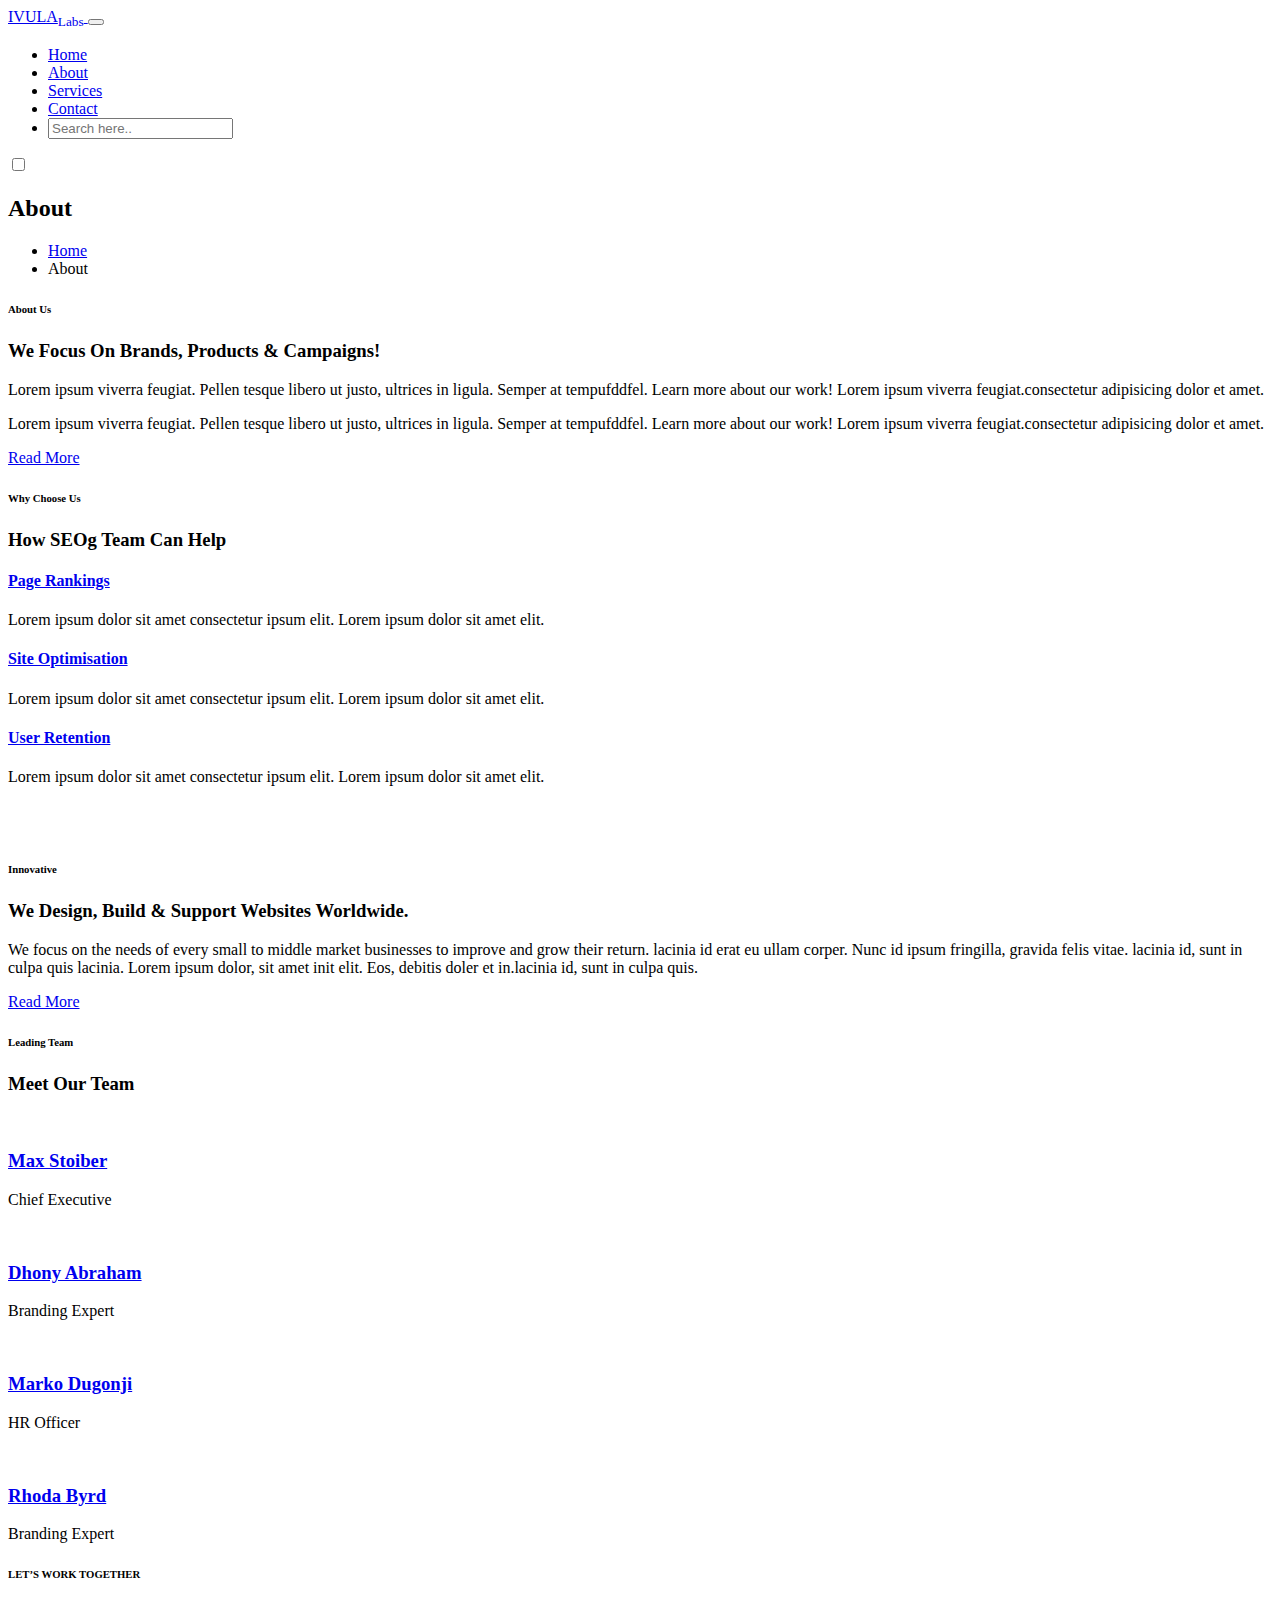
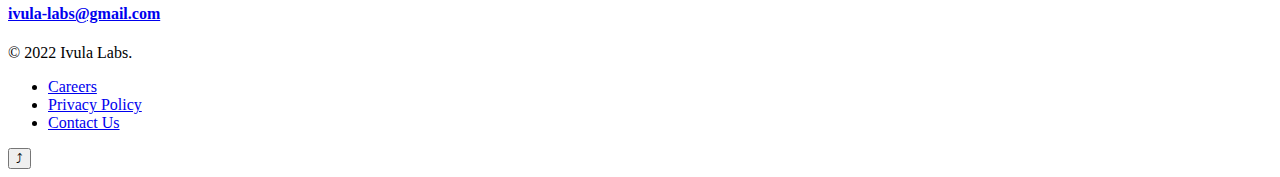
==== about/index.html @ 7031f1a6 "Merge pull request #1 from ivula-labs/dev" ====
<!--
Author: W3layouts
Author URL: http://w3layouts.com
-->
<!doctype html>
<html lang="en">

<head>
  <!-- Required meta tags -->
  <meta charset="utf-8">
  <meta name="viewport" content="width=device-width, initial-scale=1, shrink-to-fit=no">
  <meta name="keywords" content="Seog Responsive web template, Bootstrap Web Templates" />
  <title>Ivula Labs</title>
  <link href="//fonts.googleapis.com/css2?family=Nunito:ital,wght@0,300;0,400;0,600;0,700;0,800;1,300&display=swap"
    rel="stylesheet">
  <!-- Template CSS -->
  <link rel="stylesheet" href="../assets/css/style-starter.css">
</head>

<body>
  <!--/header-w3l-->
  <div class="header-w3l">
    <!-- header -->
    <header id="site-header" class="fixed-top">
      <div class="container">
        <nav class="navbar navbar-expand-lg stroke">
          <a class="navbar-brand" href="/">
            <span class="fa fa-terminal sub-logo"></span> IVULA<sub>Labs</sub>
          </a>
          <!-- if logo is image enable this   
            <a class="navbar-brand" href="#index.html">
                <img src="image-path" alt="Your logo" title="Your logo" style="height:35px;" />
            </a> -->
          <button class="navbar-toggler  collapsed bg-gradient" type="button" data-toggle="collapse"
            data-target="#navbarTogglerDemo02" aria-controls="navbarTogglerDemo02" aria-expanded="false"
            aria-label="Toggle navigation">
            <span class="navbar-toggler-icon fa icon-expand fa-bars"></span>
            <span class="navbar-toggler-icon fa icon-close fa-times"></span>
            </span>
          </button>

          <div class="collapse navbar-collapse" id="navbarTogglerDemo02">
            <ul class="navbar-nav ml-lg-auto">
              <li class="nav-item">
                <a class="nav-link" href="/">Home</a>
              </li>
              <li class="nav-item active">
                <a class="nav-link" href="/about">About</a>
              </li>
              <li class="nav-item">
                <a class="nav-link" href="/services">Services</a>
              </li>

              <li class="nav-item">
                <a class="nav-link" href="/contact">Contact</a>
              </li>
              <li class="search-bar ml-lg-3 mr-lg-5 mt-lg-0 mt-4">
                <!--/search-right-->
                <form class="search position-relative">
                  <input type="search" class="search__input" name="search" placeholder="Search here.."
                    onload="equalWidth()" required="">
                  <span class="fas fa-search search__icon"></span>
                </form>

                <!--//search-right-->
              </li>

            </ul>

          </div>
          <!-- toggle switch for light and dark theme -->
          <div class="mobile-position">
            <nav class="navigation">
              <div class="theme-switch-wrapper">
                <label class="theme-switch" for="checkbox">
                  <input type="checkbox" id="checkbox">
                  <div class="mode-container">
                    <i class="gg-sun"></i>
                    <i class="gg-moon"></i>
                  </div>
                </label>
              </div>
            </nav>
          </div>
          <!-- //toggle switch for light and dark theme -->
        </nav>
      </div>
    </header>
    <!-- //header -->
  </div>
  <!--//header-w3l-->
  <!--/w3l-inner-page-breadcrumb-->
  <section class="w3l-inner-page-breadcrumb">
    <div class="breadcrumb-bg py-5">
      <div class="container pt-lg-5 pt-md-3 p-lg-4 pb-md-3 my-lg-3">
        <h2 class="title pt-5">About</h2>
        <ul class="breadcrumbs-custom-path mt-3 text-center">
          <li><a href="/">Home</a></li>
          <li class="active"><span class="fa fa-arrow-right mx-2" aria-hidden="true"></span> About </li>
        </ul>
      </div>
    </div>
  </section>
  <!-- //w3l-inner-page-breadcrumb-->
  <section class="w3l-about-ab" id="about">
    <div class="midd-w3 py-5">
      <div class="container py-lg-5 py-md-4 py-2">
        <div class="row">
          <div class="col-lg-5 left-wthree-img">
            <h6 class="title-subhny">About Us</h6>
            <h3 class="title-w3l mb-4">We Focus On Brands, Products & Campaigns!</h3>

          </div>
          <div class="col-lg-7 pl-lg-5 align-self">
            <p class="">Lorem ipsum viverra feugiat. Pellen tesque libero ut justo,
              ultrices in ligula. Semper at tempufddfel. Learn more about our work!
              Lorem ipsum viverra feugiat.consectetur adipisicing dolor et amet.
            </p>
            <p class="mt-4">Lorem ipsum viverra feugiat. Pellen tesque libero ut justo, ultrices in ligula. Semper at
              tempufddfel. Learn more about our work! Lorem ipsum viverra feugiat.consectetur adipisicing dolor et amet.
            </p>
            <a href="/about" class="btn btn-style btn-primary mt-lg-5 mt-4">Read More</a>
          </div>

        </div>
      </div>
    </div>
  </section>
  <!-- /w3l-content-2-->
  <div class="w3l-content-2 py-5">
    <div class="container py-md-5 py-2">
      <div class="row align-items-center">
        <div class="col-lg-6 whybox-wrap pr-lg-5">
          <div class="title-content text-left">
            <h6 class="title-subhny">Why Choose Us</h6>
            <h3 class="title-w3l mb-sm-5 mb-4 pb-2">How SEOg Team Can Help</h3>
          </div>
          <div class="whybox-wrap-grid mb-4">
            <div class="icon">
              <span class="fas fa-signal"></span>
            </div>
            <div class="info">
              <h4><a href="#url">Page Rankings</a></h4>
              <p class="mt-3">Lorem ipsum dolor sit amet consectetur ipsum elit. Lorem ipsum dolor sit amet elit. </p>
            </div>
          </div>
          <div class="whybox-wrap-grid mb-4">
            <div class="icon">
              <span class="fas fa-cubes icon-red"></span>
            </div>
            <div class="info">
              <h4><a href="#url">Site Optimisation</a></h4>
              <p class="mt-3">Lorem ipsum dolor sit amet consectetur ipsum elit. Lorem ipsum dolor sit amet elit. </p>
            </div>
          </div>
          <div class="whybox-wrap-grid mb-4">
            <div class="icon">
              <span class="fas fa-users icon-yellow"></span>
            </div>
            <div class="info">
              <h4><a href="#url">User Retention</a></h4>
              <p class="mt-3">Lorem ipsum dolor sit amet consectetur ipsum elit. Lorem ipsum dolor sit amet elit. </p>
            </div>
          </div>
        </div>
        <div class="col-lg-6 whybox-wrap-img mt-lg-0 mt-5 pl-lg-5">
          <div class="w3l-img-hr position-relative">
            <img src="../assets/images/pic-3.png" alt="" class="img-fluid">
          </div>
        </div>
      </div>
    </div>
  </div>
  <!-- //w3l-content-2-->
  <section class="w3l-about-ab" id="about2">
    <div class="midd-w3 py-5">
      <div class="container py-lg-5 py-md-4 py-2">
        <div class="row">
          <div class="col-lg-6 left-wthree-img">
            <img src="../assets/images/b2.jpg" class="img-fluid radius-image" alt="">

          </div>
          <div class="col-lg-6 mt-lg-0 mt-5 pl-lg-5 align-self">
            <div class="title-content text-left">
              <h6 class="title-subhny">Innovative</h6>
              <h3 class="title-w3l mb-4">We Design, Build & Support Websites Worldwide.</h3>
            </div>
            <p class=""> We focus on the needs of every small to middle market businesses to improve and grow
              their return. lacinia id erat eu
              ullam corper. Nunc id ipsum fringilla, gravida felis vitae. lacinia id, sunt in
              culpa quis lacinia. Lorem ipsum dolor, sit amet init elit. Eos,
              debitis doler et in.lacinia id, sunt in culpa quis. </p>
            <a href="#read" class="btn btn-style btn-primary mt-md-5 mt-4">Read More</a>
          </div>

        </div>
      </div>
    </div>
  </section>

  <!--/team-sec-->
  <section class="w3l-team">
    <div class="team py-5">
      <div class="container py-md-5 py-3">
        <div class="title-content text-center">
          <h6 class="title-subhny text-center">Leading Team</h6>
          <h3 class="title-w3l mb-sm-5 mb-4 pb-sm-o pb-2 text-center">Meet Our Team</h3>
        </div>
        <div class="row team-row pt-3 mt-3">
          <div class="col-lg-3 col-6 team-wrap mt-4 pt-lg-2">
            <div class="team-info">
              <div class="column position-relative img-circle">
                <a href="#url"><img src="../assets/images/team1.jpg" alt="" class="img-fluid" /></a>
              </div>
              <div class="column-btm">
                <h3 class="name-pos"><a href="#url">Max Stoiber</a></h3>
                <p>Chief Executive</p>
                <div class="social">
                  <a href="#facebook" class="facebook"><span class="fab fa-facebook-f" aria-hidden="true"></span></a>
                  <a href="#twitter" class="twitter"><span class="fab fa-twitter" aria-hidden="true"></span></a>
                </div>
              </div>
            </div>
          </div>
          <!-- end team member -->
          <div class="col-lg-3 col-6 team-wrap mt-4 pt-lg-2">
            <div class="team-info">
              <div class="column position-relative img-circle">
                <a href="#url"><img src="../assets/images/team2.jpg" alt="" class="img-fluid" /></a>
              </div>
              <div class="column-btm">
                <h3 class="name-pos"><a href="#url">Dhony Abraham</a></h3>
                <p>Branding Expert</p>
                <div class="social">
                  <a href="#facebook" class="facebook"><span class="fab fa-facebook-f" aria-hidden="true"></span></a>
                  <a href="#twitter" class="twitter"><span class="fab fa-twitter" aria-hidden="true"></span></a>
                </div>
              </div>
            </div>
          </div>
          <!-- end team member -->
          <div class="col-lg-3 col-6 team-wrap mt-4 pt-lg-2">
            <div class="team-info">
              <div class="column position-relative img-circle">
                <a href="#url"><img src="../assets/images/team3.jpg" alt="" class="img-fluid" /></a>
              </div>
              <div class="column-btm">
                <h3 class="name-pos"><a href="#url">Marko Dugonji</a></h3>
                <p>HR Officer</p>
                <div class="social">
                  <a href="#facebook" class="facebook"><span class="fab fa-facebook-f" aria-hidden="true"></span></a>
                  <a href="#twitter" class="twitter"><span class="fab fa-twitter" aria-hidden="true"></span></a>
                </div>
              </div>
            </div>
          </div>
          <div class="col-lg-3 col-6 team-wrap mt-4 pt-lg-2">
            <div class="team-info">
              <div class="column position-relative img-circle">
                <a href="#url"><img src="../assets/images/team4.jpg" alt="" class="img-fluid" /></a>
              </div>
              <div class="column-btm">
                <h3 class="name-pos"><a href="#url">Rhoda Byrd</a></h3>
                <p>Branding Expert</p>
                <div class="social">
                  <a href="#facebook" class="facebook"><span class="fab fa-facebook-f" aria-hidden="true"></span></a>
                  <a href="#twitter" class="twitter"><span class="fab fa-twitter" aria-hidden="true"></span></a>
                </div>
              </div>
            </div>
          </div>
          <!-- end team member -->
        </div>

      </div>
    </div>
  </section>
  <!--//team-sec-->
  <!-- footer -->
  <footer class="w3l-footer-29-main">
    <div class="footer-29-w3l py-5">
      <div class="container py-lg-5 py-md-3">
        <div class="w3l-footer-texthny-inf text-center">
          <h6 class="foot-sub-title mb-1">LET’S WORK TOGETHER</h6>
          <h4><a href="mailto:ivula-labs@gmail.com" class="mail">ivula-labs@gmail.com</a></h4>
          <div class="main-social-footer-29 mt-4 mb-lg-5 mb-4">
            <a href="#facebook" class="facebook"><span class="fab fa-facebook-f"></span></a>
            <a href="#twitter" class="twitter"><span class="fab fa-twitter"></span></a>
            <a href="#instagram" class="instagram"><span class="fab fa-instagram"></span></a>
            <a href="#linkedin" class="linkedin"><span class="fab fa-linkedin-in"></span></a>
          </div>
        </div>
      </div>
    </div>
    <!-- //footer -->
    <!-- copyright -->
    <section class="w3l-copyright">
      <div class="container">
        <div class="row bottom-copies">
          <p class="col-lg-8 copy-footer-29">© 2022 Ivula Labs.</p>
          <div class="col-lg-4 footer-list-29">
            <ul class="d-flex text-lg-right">
              <li><a href="#careers"> Careers</a></li>
              <li class="mx-lg-5 mx-md-4 mx-3"><a href="#privacymy-lg-0 my-4">Privacy Policy</a></li>
              <li><a href="/contact">Contact Us</a></li>
            </ul>
          </div>

        </div>
      </div>
    </section>
    <!-- move top -->
    <button onclick="topFunction()" id="movetop" title="Go to top">
      &#10548;
    </button>
    <script>
      // When the user scrolls down 20px from the top of the document, show the button
      window.onscroll = function () {
        scrollFunction()
      };

      function scrollFunction() {
        if (document.body.scrollTop > 20 || document.documentElement.scrollTop > 20) {
          document.getElementById("movetop").style.display = "block";
        } else {
          document.getElementById("movetop").style.display = "none";
        }
      }

      // When the user clicks on the button, scroll to the top of the document
      function topFunction() {
        document.body.scrollTop = 0;
        document.documentElement.scrollTop = 0;
      }
    </script>
    <!-- /move top -->
  </footer>
  <!--//footer-->
  <!-- Template JavaScript -->
  <script src="../assets/js/jquery-3.3.1.min.js"></script>
  <script src="../assets/js/theme-change.js"></script>

  <!-- disable body scroll which navbar is in active -->
  <script>
    $(function () {
      $('.navbar-toggler').click(function () {
        $('body').toggleClass('noscroll');
      })
    });
  </script>
  <!-- disable body scroll which navbar is in active -->
  <!--/MENU-JS-->
  <script>
    $(window).on("scroll", function () {
      var scroll = $(window).scrollTop();

      if (scroll >= 80) {
        $("#site-header").addClass("nav-fixed");
      } else {
        $("#site-header").removeClass("nav-fixed");
      }
    });

    //Main navigation Active Class Add Remove
    $(".navbar-toggler").on("click", function () {
      $("header").toggleClass("active");
    });
    $(document).on("ready", function () {
      if ($(window).width() > 991) {
        $("header").removeClass("active");
      }
      $(window).on("resize", function () {
        if ($(window).width() > 991) {
          $("header").removeClass("active");
        }
      });
    });
  </script>
  <!--//MENU-JS-->

  <script src="../assets/js/bootstrap.min.js"></script>

</body>

</html>
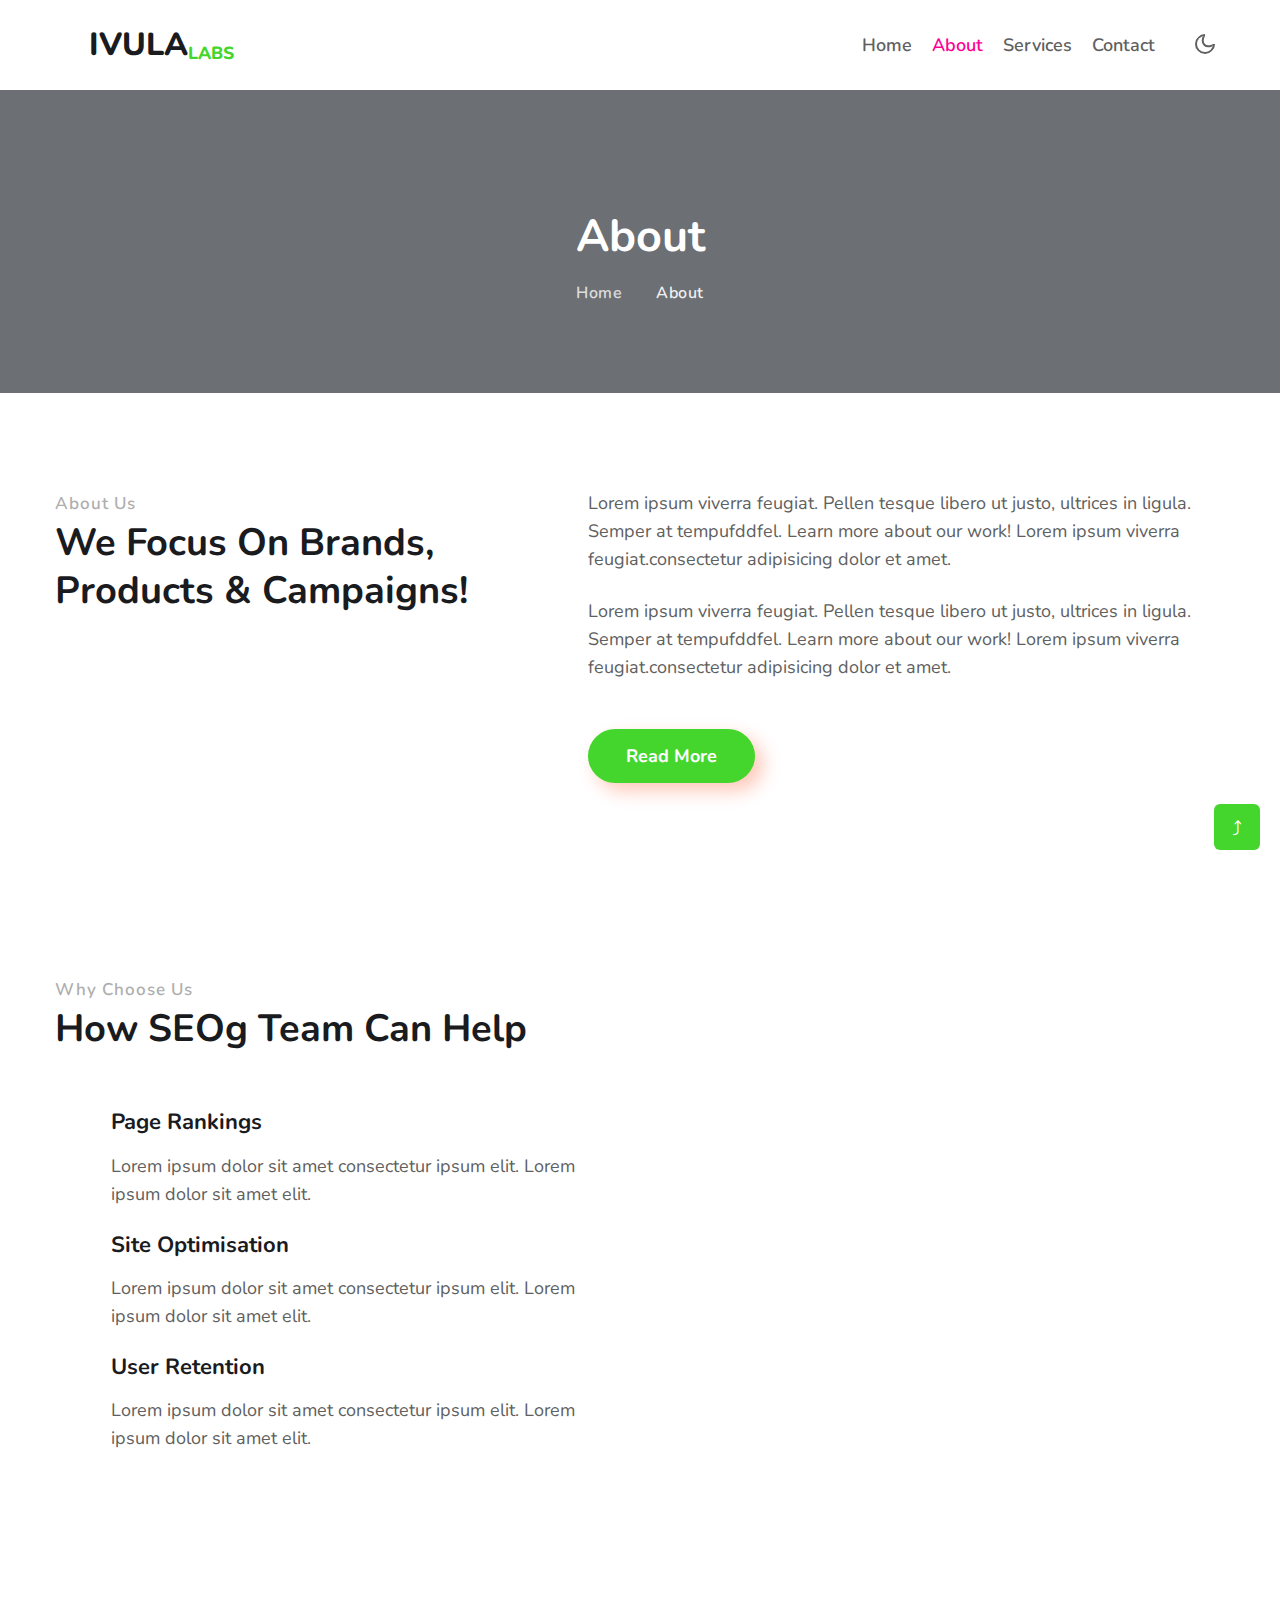
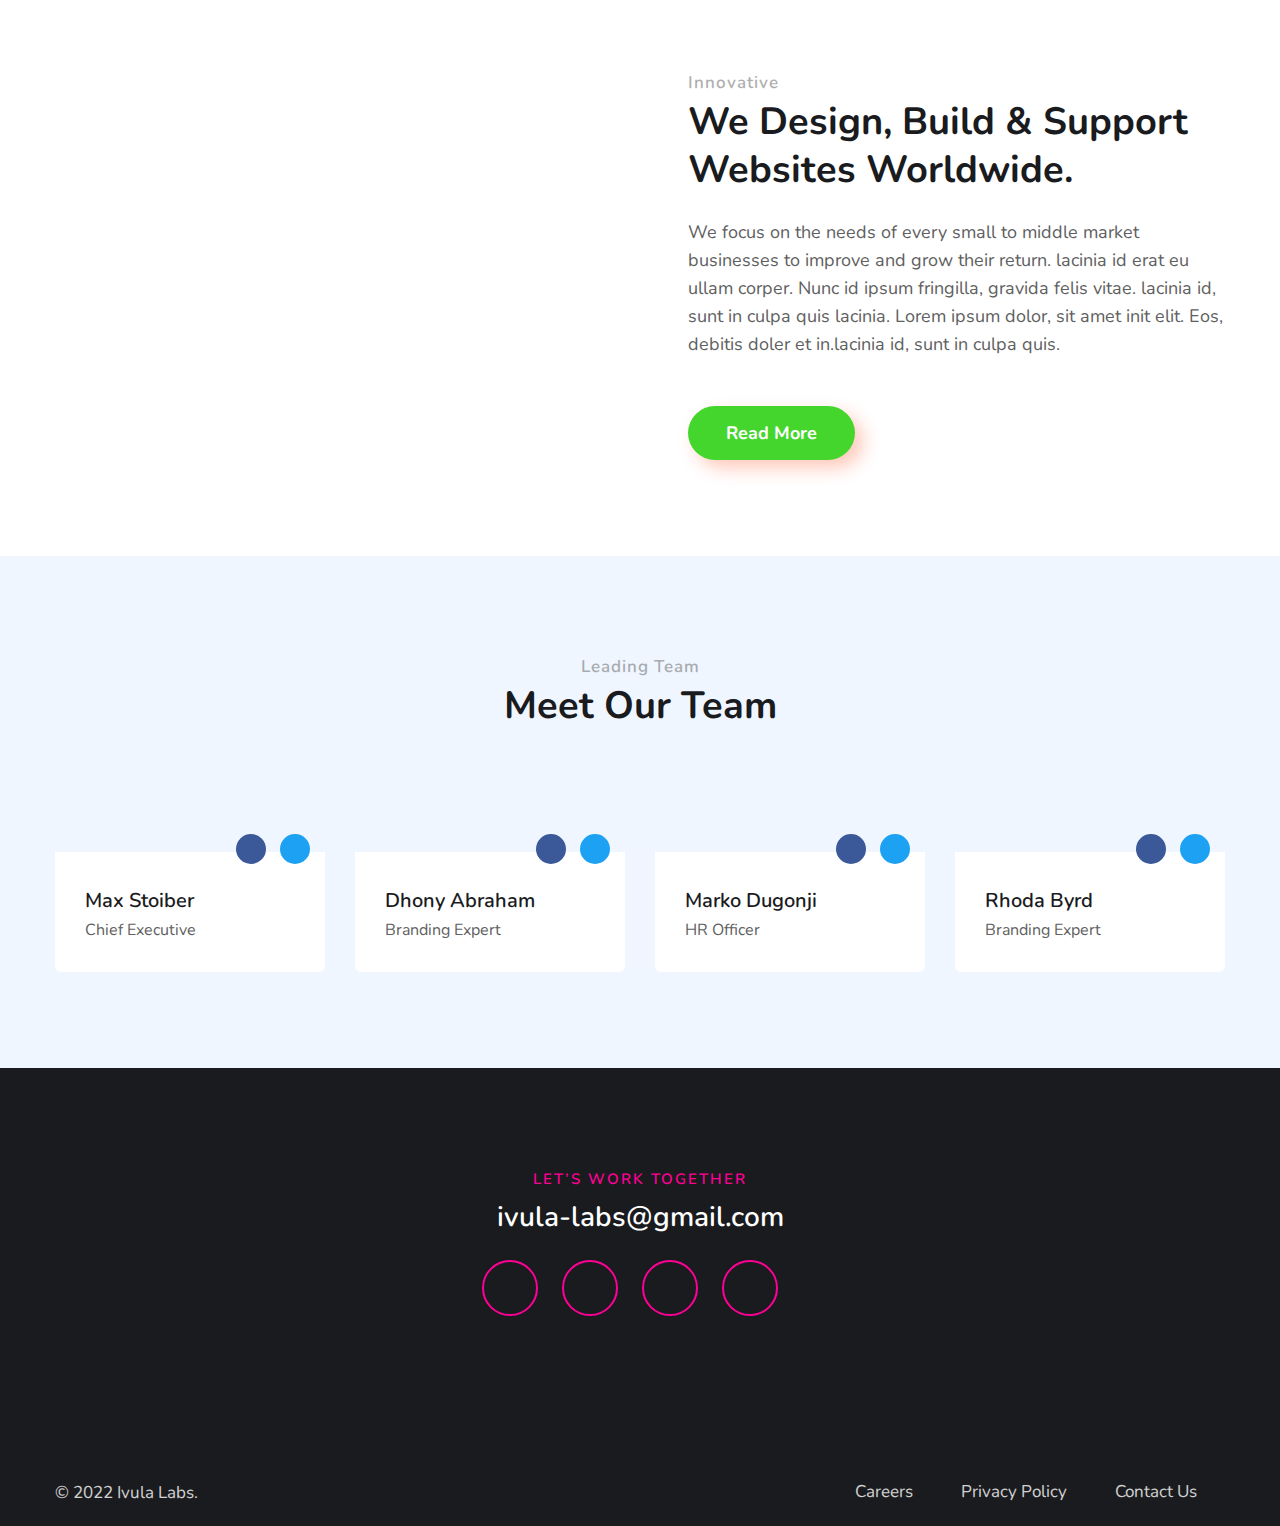
==== commit 26a1b4f5: "Merge pull request #7 from nzx9/main" ====
--- a/about/index.html
+++ b/about/index.html
@@ -25,7 +25,7 @@
       <div class="container">
         <nav class="navbar navbar-expand-lg stroke">
           <a class="navbar-brand" href="/">
-            <span class="fa fa-terminal sub-logo"></span> IVULA<sub>Labs</sub>
+            <span class="fa fa-terminal sub-logo"></span> IVULA<sub class="navbar-brand-sub">Labs</sub>
           </a>
           <!-- if logo is image enable this   
             <a class="navbar-brand" href="#index.html">
@@ -54,16 +54,16 @@
               <li class="nav-item">
                 <a class="nav-link" href="/contact">Contact</a>
               </li>
-              <li class="search-bar ml-lg-3 mr-lg-5 mt-lg-0 mt-4">
-                <!--/search-right-->
-                <form class="search position-relative">
+              <!-- <li class="search-bar ml-lg-3 mr-lg-5 mt-lg-0 mt-4"> -->
+              <!--/search-right-->
+              <!-- <form class="search position-relative">
                   <input type="search" class="search__input" name="search" placeholder="Search here.."
                     onload="equalWidth()" required="">
                   <span class="fas fa-search search__icon"></span>
-                </form>
-
-                <!--//search-right-->
-              </li>
+                </form> -->
+
+              <!--//search-right-->
+              <!-- </li> -->
 
             </ul>
 
--- a/assets/css/style-starter.css
+++ b/assets/css/style-starter.css
@@ -0,0 +1,19088 @@
+@charset "UTF-8";
+/*--
+Author: W3layouts
+Author URL: http://w3layouts.com
+--*/
+/*!
+ * Bootstrap v4.4.1 (https://getbootstrap.com/)
+ * Copyright 2011-2019 The Bootstrap Authors
+ * Copyright 2011-2019 Twitter, Inc.
+ * Licensed under MIT (https://github.com/twbs/bootstrap/blob/master/LICENSE)
+ */
+:root {
+  --blue: #007bff;
+  --indigo: #6610f2;
+  --purple: #6f42c1;
+  --pink: #e83e8c;
+  --red: #dc3545;
+  --orange: #fd7e14;
+  --yellow: #ffc107;
+  --green: #28a745;
+  --teal: #20c997;
+  --cyan: #17a2b8;
+  --white: #fff;
+  --gray: #6c757d;
+  --gray-dark: #343a40;
+  --primary: #44d62c; /* #F42A2A */
+  --secondary: #f8b195;
+  --success: #28a745;
+  --info: #17a2b8;
+  --warning: #ffc107;
+  --danger: #dc3545;
+  --light: #f8f9fa;
+  --dark: #343a40;
+  --breakpoint-xs: 0;
+  --breakpoint-sm: 576px;
+  --breakpoint-md: 768px;
+  --breakpoint-lg: 992px;
+  --breakpoint-xl: 1200px;
+  --font-family-sans-serif: -apple-system, BlinkMacSystemFont, "Segoe UI", Roboto, "Helvetica Neue", Arial, "Noto Sans", sans-serif, "Apple Color Emoji", "Segoe UI Emoji", "Segoe UI Symbol", "Noto Color Emoji";
+  --font-family-monospace: SFMono-Regular, Menlo, Monaco, Consolas, "Liberation Mono", "Courier New", monospace;
+}
+
+*,
+*::before,
+*::after {
+  box-sizing: border-box;
+}
+
+html {
+  font-family: sans-serif;
+  line-height: 1.15;
+  -webkit-text-size-adjust: 100%;
+  -webkit-tap-highlight-color: rgba(250, 28, 28, 0);
+}
+
+article,
+aside,
+figcaption,
+figure,
+footer,
+header,
+hgroup,
+main,
+nav,
+section {
+  display: block;
+}
+
+body {
+  margin: 0;
+  font-family: -apple-system, BlinkMacSystemFont, "Segoe UI", Roboto, "Helvetica Neue", Arial, "Noto Sans", sans-serif, "Apple Color Emoji", "Segoe UI Emoji", "Segoe UI Symbol", "Noto Color Emoji";
+  font-size: 1rem;
+  font-weight: 400;
+  line-height: 1.5;
+  color: #212529;
+  text-align: left;
+  background-color: #fff;
+}
+
+[tabindex="-1"]:focus:not(:focus-visible) {
+  outline: 0 !important;
+}
+
+hr {
+  box-sizing: content-box;
+  height: 0;
+  overflow: visible;
+}
+
+h1,
+h2,
+h3,
+h4,
+h5,
+h6 {
+  margin-top: 0;
+  margin-bottom: 0.5rem;
+}
+
+p {
+  margin-top: 0;
+  margin-bottom: 1rem;
+}
+
+abbr[title],
+abbr[data-original-title] {
+  text-decoration: underline;
+  -webkit-text-decoration: underline dotted;
+  text-decoration: underline dotted;
+  cursor: help;
+  border-bottom: 0;
+  -webkit-text-decoration-skip-ink: none;
+  text-decoration-skip-ink: none;
+}
+
+address {
+  margin-bottom: 1rem;
+  font-style: normal;
+  line-height: inherit;
+}
+
+ol,
+ul,
+dl {
+  margin-top: 0;
+  margin-bottom: 1rem;
+}
+
+ol ol,
+ul ul,
+ol ul,
+ul ol {
+  margin-bottom: 0;
+}
+
+dt {
+  font-weight: 700;
+}
+
+dd {
+  margin-bottom: .5rem;
+  margin-left: 0;
+}
+
+blockquote {
+  margin: 0 0 1rem;
+}
+
+b,
+strong {
+  font-weight: bolder;
+}
+
+small {
+  font-size: 80%;
+}
+
+sub,
+sup {
+  position: relative;
+  font-size: 75%;
+  line-height: 0;
+  vertical-align: baseline;
+}
+
+sub {
+  bottom: -.25em;
+}
+
+sup {
+  top: -.5em;
+}
+
+a {
+  color: var(--primary-color);
+  text-decoration: none;
+  background-color: transparent;
+}
+
+a:hover {
+  color: var(--primary-color);
+  text-decoration: underline;
+}
+
+a:not([href]) {
+  color: inherit;
+  text-decoration: none;
+}
+
+a:not([href]):hover {
+  color: inherit;
+  text-decoration: none;
+}
+
+pre,
+code,
+kbd,
+samp {
+  font-family: SFMono-Regular, Menlo, Monaco, Consolas, "Liberation Mono", "Courier New", monospace;
+  font-size: 1em;
+}
+
+pre {
+  margin-top: 0;
+  margin-bottom: 1rem;
+  overflow: auto;
+}
+
+figure {
+  margin: 0 0 1rem;
+}
+
+img {
+  vertical-align: middle;
+  border-style: none;
+}
+
+svg {
+  overflow: hidden;
+  vertical-align: middle;
+}
+
+table {
+  border-collapse: collapse;
+}
+
+caption {
+  padding-top: 0.75rem;
+  padding-bottom: 0.75rem;
+  color: #6c757d;
+  text-align: left;
+  caption-side: bottom;
+}
+
+th {
+  text-align: inherit;
+}
+
+label {
+  display: inline-block;
+  margin-bottom: 0.5rem;
+}
+
+button {
+  border-radius: 0;
+}
+
+button:focus {
+  outline: 1px dotted;
+  outline: 5px auto -webkit-focus-ring-color;
+}
+
+input,
+button,
+select,
+optgroup,
+textarea {
+  margin: 0;
+  font-family: inherit;
+  font-size: inherit;
+  line-height: inherit;
+}
+
+button,
+input {
+  overflow: visible;
+}
+
+button,
+select {
+  text-transform: none;
+}
+
+select {
+  word-wrap: normal;
+}
+
+button,
+[type="button"],
+[type="reset"],
+[type="submit"] {
+  -webkit-appearance: button;
+}
+
+button:not(:disabled),
+[type="button"]:not(:disabled),
+[type="reset"]:not(:disabled),
+[type="submit"]:not(:disabled) {
+  cursor: pointer;
+}
+
+button::-moz-focus-inner,
+[type="button"]::-moz-focus-inner,
+[type="reset"]::-moz-focus-inner,
+[type="submit"]::-moz-focus-inner {
+  padding: 0;
+  border-style: none;
+}
+
+input[type="radio"],
+input[type="checkbox"] {
+  box-sizing: border-box;
+  padding: 0;
+}
+
+input[type="date"],
+input[type="time"],
+input[type="datetime-local"],
+input[type="month"] {
+  -webkit-appearance: listbox;
+}
+
+textarea {
+  overflow: auto;
+  resize: vertical;
+}
+
+fieldset {
+  min-width: 0;
+  padding: 0;
+  margin: 0;
+  border: 0;
+}
+
+legend {
+  display: block;
+  width: 100%;
+  max-width: 100%;
+  padding: 0;
+  margin-bottom: .5rem;
+  font-size: 1.5rem;
+  line-height: inherit;
+  color: inherit;
+  white-space: normal;
+}
+
+@media (max-width: 1200px) {
+  legend {
+    font-size: calc(1.275rem + 0.3vw);
+  }
+}
+
+progress {
+  vertical-align: baseline;
+}
+
+[type="number"]::-webkit-inner-spin-button,
+[type="number"]::-webkit-outer-spin-button {
+  height: auto;
+}
+
+[type="search"] {
+  outline-offset: -2px;
+  -webkit-appearance: none;
+}
+
+[type="search"]::-webkit-search-decoration {
+  -webkit-appearance: none;
+}
+
+::-webkit-file-upload-button {
+  font: inherit;
+  -webkit-appearance: button;
+}
+
+output {
+  display: inline-block;
+}
+
+summary {
+  display: list-item;
+  cursor: pointer;
+}
+
+template {
+  display: none;
+}
+
+
+
+[hidden] {
+  display: none !important;
+}
+
+h1,
+h2,
+h3,
+h4,
+h5,
+h6,
+.h1,
+.h2,
+.h3,
+.h4,
+.h5,
+.h6 {
+  margin-bottom: 0.5rem;
+  font-weight: 500;
+  line-height: 1.2;
+}
+
+h1,
+.h1 {
+  font-size: 2.5rem;
+}
+
+@media (max-width: 1200px) {
+
+  h1,
+  .h1 {
+    font-size: calc(1.375rem + 1.5vw);
+  }
+}
+
+h2,
+.h2 {
+  font-size: 2rem;
+}
+
+@media (max-width: 1200px) {
+
+  h2,
+  .h2 {
+    font-size: calc(1.325rem + 0.9vw);
+  }
+}
+
+h3,
+.h3 {
+  font-size: 1.75rem;
+}
+
+@media (max-width: 1200px) {
+
+  h3,
+  .h3 {
+    font-size: calc(1.3rem + 0.6vw);
+  }
+}
+
+h4,
+.h4 {
+  font-size: 1.5rem;
+}
+
+@media (max-width: 1200px) {
+
+  h4,
+  .h4 {
+    font-size: calc(1.275rem + 0.3vw);
+  }
+}
+
+h5,
+.h5 {
+  font-size: 1.25rem;
+}
+
+h6,
+.h6 {
+  font-size: 1rem;
+}
+
+.lead {
+  font-size: 1.25rem;
+  font-weight: 300;
+}
+
+.display-1 {
+  font-size: 6rem;
+  font-weight: 300;
+  line-height: 1.2;
+}
+
+@media (max-width: 1200px) {
+  .display-1 {
+    font-size: calc(1.725rem + 5.7vw);
+  }
+}
+
+.display-2 {
+  font-size: 5.5rem;
+  font-weight: 300;
+  line-height: 1.2;
+}
+
+@media (max-width: 1200px) {
+  .display-2 {
+    font-size: calc(1.675rem + 5.1vw);
+  }
+}
+
+.display-3 {
+  font-size: 4.5rem;
+  font-weight: 300;
+  line-height: 1.2;
+}
+
+@media (max-width: 1200px) {
+  .display-3 {
+    font-size: calc(1.575rem + 3.9vw);
+  }
+}
+
+.display-4 {
+  font-size: 3.5rem;
+  font-weight: 300;
+  line-height: 1.2;
+}
+
+@media (max-width: 1200px) {
+  .display-4 {
+    font-size: calc(1.475rem + 2.7vw);
+  }
+}
+
+hr {
+  margin-top: 1rem;
+  margin-bottom: 1rem;
+  border: 0;
+  border-top: 1px solid rgba(0, 0, 0, 0.1);
+}
+
+small,
+.small {
+  font-size: 80%;
+  font-weight: 400;
+}
+
+mark,
+.mark {
+  padding: 0.2em;
+  background-color: #fcf8e3;
+}
+
+.list-unstyled {
+  padding-left: 0;
+  list-style: none;
+}
+
+.list-inline {
+  padding-left: 0;
+  list-style: none;
+}
+
+.list-inline-item {
+  display: inline-block;
+}
+
+.list-inline-item:not(:last-child) {
+  margin-right: 0.5rem;
+}
+
+.initialism {
+  font-size: 90%;
+  text-transform: uppercase;
+}
+
+.blockquote {
+  margin-bottom: 1rem;
+  font-size: 1.25rem;
+}
+
+.blockquote-footer {
+  display: block;
+  font-size: 80%;
+  color: #6c757d;
+}
+
+.blockquote-footer::before {
+  content: "\2014\00A0";
+}
+
+.img-fluid {
+  max-width: 100%;
+  height: auto;
+}
+
+.img-thumbnail {
+  padding: 0.25rem;
+  background-color: #fff;
+  border: 1px solid #dee2e6;
+  border-radius: 0.25rem;
+  max-width: 100%;
+  height: auto;
+}
+
+.figure {
+  display: inline-block;
+}
+
+.figure-img {
+  margin-bottom: 0.5rem;
+  line-height: 1;
+}
+
+.figure-caption {
+  font-size: 90%;
+  color: #6c757d;
+}
+
+code {
+  font-size: 87.5%;
+  color: #e83e8c;
+  word-wrap: break-word;
+}
+
+a>code {
+  color: inherit;
+}
+
+kbd {
+  padding: 0.2rem 0.4rem;
+  font-size: 87.5%;
+  color: #fff;
+  background-color: #212529;
+  border-radius: 0.2rem;
+}
+
+kbd kbd {
+  padding: 0;
+  font-size: 100%;
+  font-weight: 700;
+}
+
+pre {
+  display: block;
+  font-size: 87.5%;
+  color: #212529;
+}
+
+pre code {
+  font-size: inherit;
+  color: inherit;
+  word-break: normal;
+}
+
+.pre-scrollable {
+  max-height: 340px;
+  overflow-y: scroll;
+}
+
+.container {
+  width: 100%;
+  padding-right: 15px;
+  padding-left: 15px;
+  margin-right: auto;
+  margin-left: auto;
+}
+
+@media (min-width: 576px) {
+  .container {
+    max-width: 540px;
+  }
+}
+
+@media (min-width: 768px) {
+  .container {
+    max-width: 720px;
+  }
+}
+
+@media (min-width: 992px) {
+  .container {
+    max-width: 960px;
+  }
+}
+
+@media (min-width: 1200px) {
+  .container {
+    max-width: 1140px;
+  }
+}
+
+.container-fluid,
+.container-sm,
+.container-md,
+.container-lg,
+.container-xl {
+  width: 100%;
+  padding-right: 15px;
+  padding-left: 15px;
+  margin-right: auto;
+  margin-left: auto;
+}
+
+@media (min-width: 576px) {
+
+  .container,
+  .container-sm {
+    max-width: 540px;
+  }
+}
+
+@media (min-width: 768px) {
+
+  .container,
+  .container-sm,
+  .container-md {
+    max-width: 720px;
+  }
+}
+
+@media (min-width: 992px) {
+
+  .container,
+  .container-sm,
+  .container-md,
+  .container-lg {
+    max-width: 960px;
+  }
+}
+
+@media (min-width: 1200px) {
+
+  .container,
+  .container-sm,
+  .container-md,
+  .container-lg,
+  .container-xl {
+    max-width: 1140px;
+  }
+}
+
+.row {
+  display: flex;
+  flex-wrap: wrap;
+  margin-right: -15px;
+  margin-left: -15px;
+}
+
+.no-gutters {
+  margin-right: 0;
+  margin-left: 0;
+}
+
+.no-gutters>.col,
+.no-gutters>[class*="col-"] {
+  padding-right: 0;
+  padding-left: 0;
+}
+
+.col-1,
+.col-2,
+.col-3,
+.col-4,
+.col-5,
+.col-6,
+.col-7,
+.col-8,
+.col-9,
+.col-10,
+.col-11,
+.col-12,
+.col,
+.col-auto,
+.col-sm-1,
+.col-sm-2,
+.col-sm-3,
+.col-sm-4,
+.col-sm-5,
+.col-sm-6,
+.col-sm-7,
+.col-sm-8,
+.col-sm-9,
+.col-sm-10,
+.col-sm-11,
+.col-sm-12,
+.col-sm,
+.col-sm-auto,
+.col-md-1,
+.col-md-2,
+.col-md-3,
+.col-md-4,
+.col-md-5,
+.col-md-6,
+.col-md-7,
+.col-md-8,
+.col-md-9,
+.col-md-10,
+.col-md-11,
+.col-md-12,
+.col-md,
+.col-md-auto,
+.col-lg-1,
+.col-lg-2,
+.col-lg-3,
+.col-lg-4,
+.col-lg-5,
+.col-lg-6,
+.col-lg-7,
+.col-lg-8,
+.col-lg-9,
+.col-lg-10,
+.col-lg-11,
+.col-lg-12,
+.col-lg,
+.col-lg-auto,
+.col-xl-1,
+.col-xl-2,
+.col-xl-3,
+.col-xl-4,
+.col-xl-5,
+.col-xl-6,
+.col-xl-7,
+.col-xl-8,
+.col-xl-9,
+.col-xl-10,
+.col-xl-11,
+.col-xl-12,
+.col-xl,
+.col-xl-auto {
+  position: relative;
+  width: 100%;
+  padding-right: 15px;
+  padding-left: 15px;
+}
+
+.col {
+  flex-basis: 0;
+  flex-grow: 1;
+  max-width: 100%;
+}
+
+.row-cols-1>* {
+  flex: 0 0 100%;
+  max-width: 100%;
+}
+
+.row-cols-2>* {
+  flex: 0 0 50%;
+  max-width: 50%;
+}
+
+.row-cols-3>* {
+  flex: 0 0 33.33333%;
+  max-width: 33.33333%;
+}
+
+.row-cols-4>* {
+  flex: 0 0 25%;
+  max-width: 25%;
+}
+
+.row-cols-5>* {
+  flex: 0 0 20%;
+  max-width: 20%;
+}
+
+.row-cols-6>* {
+  flex: 0 0 16.66667%;
+  max-width: 16.66667%;
+}
+
+.col-auto {
+  flex: 0 0 auto;
+  width: auto;
+  max-width: 100%;
+}
+
+.col-1 {
+  flex: 0 0 8.33333%;
+  max-width: 8.33333%;
+}
+
+.col-2 {
+  flex: 0 0 16.66667%;
+  max-width: 16.66667%;
+}
+
+.col-3 {
+  flex: 0 0 25%;
+  max-width: 25%;
+}
+
+.col-4 {
+  flex: 0 0 33.33333%;
+  max-width: 33.33333%;
+}
+
+.col-5 {
+  flex: 0 0 41.66667%;
+  max-width: 41.66667%;
+}
+
+.col-6 {
+  flex: 0 0 50%;
+  max-width: 50%;
+}
+
+.col-7 {
+  flex: 0 0 58.33333%;
+  max-width: 58.33333%;
+}
+
+.col-8 {
+  flex: 0 0 66.66667%;
+  max-width: 66.66667%;
+}
+
+.col-9 {
+  flex: 0 0 75%;
+  max-width: 75%;
+}
+
+.col-10 {
+  flex: 0 0 83.33333%;
+  max-width: 83.33333%;
+}
+
+.col-11 {
+  flex: 0 0 91.66667%;
+  max-width: 91.66667%;
+}
+
+.col-12 {
+  flex: 0 0 100%;
+  max-width: 100%;
+}
+
+.order-first {
+  order: -1;
+}
+
+.order-last {
+  order: 13;
+}
+
+.order-0 {
+  order: 0;
+}
+
+.order-1 {
+  order: 1;
+}
+
+.order-2 {
+  order: 2;
+}
+
+.order-3 {
+  order: 3;
+}
+
+.order-4 {
+  order: 4;
+}
+
+.order-5 {
+  order: 5;
+}
+
+.order-6 {
+  order: 6;
+}
+
+.order-7 {
+  order: 7;
+}
+
+.order-8 {
+  order: 8;
+}
+
+.order-9 {
+  order: 9;
+}
+
+.order-10 {
+  order: 10;
+}
+
+.order-11 {
+  order: 11;
+}
+
+.order-12 {
+  order: 12;
+}
+
+.offset-1 {
+  margin-left: 8.33333%;
+}
+
+.offset-2 {
+  margin-left: 16.66667%;
+}
+
+.offset-3 {
+  margin-left: 25%;
+}
+
+.offset-4 {
+  margin-left: 33.33333%;
+}
+
+.offset-5 {
+  margin-left: 41.66667%;
+}
+
+.offset-6 {
+  margin-left: 50%;
+}
+
+.offset-7 {
+  margin-left: 58.33333%;
+}
+
+.offset-8 {
+  margin-left: 66.66667%;
+}
+
+.offset-9 {
+  margin-left: 75%;
+}
+
+.offset-10 {
+  margin-left: 83.33333%;
+}
+
+.offset-11 {
+  margin-left: 91.66667%;
+}
+
+@media (min-width: 576px) {
+  .col-sm {
+    flex-basis: 0;
+    flex-grow: 1;
+    max-width: 100%;
+  }
+
+  .row-cols-sm-1>* {
+    flex: 0 0 100%;
+    max-width: 100%;
+  }
+
+  .row-cols-sm-2>* {
+    flex: 0 0 50%;
+    max-width: 50%;
+  }
+
+  .row-cols-sm-3>* {
+    flex: 0 0 33.33333%;
+    max-width: 33.33333%;
+  }
+
+  .row-cols-sm-4>* {
+    flex: 0 0 25%;
+    max-width: 25%;
+  }
+
+  .row-cols-sm-5>* {
+    flex: 0 0 20%;
+    max-width: 20%;
+  }
+
+  .row-cols-sm-6>* {
+    flex: 0 0 16.66667%;
+    max-width: 16.66667%;
+  }
+
+  .col-sm-auto {
+    flex: 0 0 auto;
+    width: auto;
+    max-width: 100%;
+  }
+
+  .col-sm-1 {
+    flex: 0 0 8.33333%;
+    max-width: 8.33333%;
+  }
+
+  .col-sm-2 {
+    flex: 0 0 16.66667%;
+    max-width: 16.66667%;
+  }
+
+  .col-sm-3 {
+    flex: 0 0 25%;
+    max-width: 25%;
+  }
+
+  .col-sm-4 {
+    flex: 0 0 33.33333%;
+    max-width: 33.33333%;
+  }
+
+  .col-sm-5 {
+    flex: 0 0 41.66667%;
+    max-width: 41.66667%;
+  }
+
+  .col-sm-6 {
+    flex: 0 0 50%;
+    max-width: 50%;
+  }
+
+  .col-sm-7 {
+    flex: 0 0 58.33333%;
+    max-width: 58.33333%;
+  }
+
+  .col-sm-8 {
+    flex: 0 0 66.66667%;
+    max-width: 66.66667%;
+  }
+
+  .col-sm-9 {
+    flex: 0 0 75%;
+    max-width: 75%;
+  }
+
+  .col-sm-10 {
+    flex: 0 0 83.33333%;
+    max-width: 83.33333%;
+  }
+
+  .col-sm-11 {
+    flex: 0 0 91.66667%;
+    max-width: 91.66667%;
+  }
+
+  .col-sm-12 {
+    flex: 0 0 100%;
+    max-width: 100%;
+  }
+
+  .order-sm-first {
+    order: -1;
+  }
+
+  .order-sm-last {
+    order: 13;
+  }
+
+  .order-sm-0 {
+    order: 0;
+  }
+
+  .order-sm-1 {
+    order: 1;
+  }
+
+  .order-sm-2 {
+    order: 2;
+  }
+
+  .order-sm-3 {
+    order: 3;
+  }
+
+  .order-sm-4 {
+    order: 4;
+  }
+
+  .order-sm-5 {
+    order: 5;
+  }
+
+  .order-sm-6 {
+    order: 6;
+  }
+
+  .order-sm-7 {
+    order: 7;
+  }
+
+  .order-sm-8 {
+    order: 8;
+  }
+
+  .order-sm-9 {
+    order: 9;
+  }
+
+  .order-sm-10 {
+    order: 10;
+  }
+
+  .order-sm-11 {
+    order: 11;
+  }
+
+  .order-sm-12 {
+    order: 12;
+  }
+
+  .offset-sm-0 {
+    margin-left: 0;
+  }
+
+  .offset-sm-1 {
+    margin-left: 8.33333%;
+  }
+
+  .offset-sm-2 {
+    margin-left: 16.66667%;
+  }
+
+  .offset-sm-3 {
+    margin-left: 25%;
+  }
+
+  .offset-sm-4 {
+    margin-left: 33.33333%;
+  }
+
+  .offset-sm-5 {
+    margin-left: 41.66667%;
+  }
+
+  .offset-sm-6 {
+    margin-left: 50%;
+  }
+
+  .offset-sm-7 {
+    margin-left: 58.33333%;
+  }
+
+  .offset-sm-8 {
+    margin-left: 66.66667%;
+  }
+
+  .offset-sm-9 {
+    margin-left: 75%;
+  }
+
+  .offset-sm-10 {
+    margin-left: 83.33333%;
+  }
+
+  .offset-sm-11 {
+    margin-left: 91.66667%;
+  }
+}
+
+@media (min-width: 768px) {
+  .col-md {
+    flex-basis: 0;
+    flex-grow: 1;
+    max-width: 100%;
+  }
+
+  .row-cols-md-1>* {
+    flex: 0 0 100%;
+    max-width: 100%;
+  }
+
+  .row-cols-md-2>* {
+    flex: 0 0 50%;
+    max-width: 50%;
+  }
+
+  .row-cols-md-3>* {
+    flex: 0 0 33.33333%;
+    max-width: 33.33333%;
+  }
+
+  .row-cols-md-4>* {
+    flex: 0 0 25%;
+    max-width: 25%;
+  }
+
+  .row-cols-md-5>* {
+    flex: 0 0 20%;
+    max-width: 20%;
+  }
+
+  .row-cols-md-6>* {
+    flex: 0 0 16.66667%;
+    max-width: 16.66667%;
+  }
+
+  .col-md-auto {
+    flex: 0 0 auto;
+    width: auto;
+    max-width: 100%;
+  }
+
+  .col-md-1 {
+    flex: 0 0 8.33333%;
+    max-width: 8.33333%;
+  }
+
+  .col-md-2 {
+    flex: 0 0 16.66667%;
+    max-width: 16.66667%;
+  }
+
+  .col-md-3 {
+    flex: 0 0 25%;
+    max-width: 25%;
+  }
+
+  .col-md-4 {
+    flex: 0 0 33.33333%;
+    max-width: 33.33333%;
+  }
+
+  .col-md-5 {
+    flex: 0 0 41.66667%;
+    max-width: 41.66667%;
+  }
+
+  .col-md-6 {
+    flex: 0 0 50%;
+    max-width: 50%;
+  }
+
+  .col-md-7 {
+    flex: 0 0 58.33333%;
+    max-width: 58.33333%;
+  }
+
+  .col-md-8 {
+    flex: 0 0 66.66667%;
+    max-width: 66.66667%;
+  }
+
+  .col-md-9 {
+    flex: 0 0 75%;
+    max-width: 75%;
+  }
+
+  .col-md-10 {
+    flex: 0 0 83.33333%;
+    max-width: 83.33333%;
+  }
+
+  .col-md-11 {
+    flex: 0 0 91.66667%;
+    max-width: 91.66667%;
+  }
+
+  .col-md-12 {
+    flex: 0 0 100%;
+    max-width: 100%;
+  }
+
+  .order-md-first {
+    order: -1;
+  }
+
+  .order-md-last {
+    order: 13;
+  }
+
+  .order-md-0 {
+    order: 0;
+  }
+
+  .order-md-1 {
+    order: 1;
+  }
+
+  .order-md-2 {
+    order: 2;
+  }
+
+  .order-md-3 {
+    order: 3;
+  }
+
+  .order-md-4 {
+    order: 4;
+  }
+
+  .order-md-5 {
+    order: 5;
+  }
+
+  .order-md-6 {
+    order: 6;
+  }
+
+  .order-md-7 {
+    order: 7;
+  }
+
+  .order-md-8 {
+    order: 8;
+  }
+
+  .order-md-9 {
+    order: 9;
+  }
+
+  .order-md-10 {
+    order: 10;
+  }
+
+  .order-md-11 {
+    order: 11;
+  }
+
+  .order-md-12 {
+    order: 12;
+  }
+
+  .offset-md-0 {
+    margin-left: 0;
+  }
+
+  .offset-md-1 {
+    margin-left: 8.33333%;
+  }
+
+  .offset-md-2 {
+    margin-left: 16.66667%;
+  }
+
+  .offset-md-3 {
+    margin-left: 25%;
+  }
+
+  .offset-md-4 {
+    margin-left: 33.33333%;
+  }
+
+  .offset-md-5 {
+    margin-left: 41.66667%;
+  }
+
+  .offset-md-6 {
+    margin-left: 50%;
+  }
+
+  .offset-md-7 {
+    margin-left: 58.33333%;
+  }
+
+  .offset-md-8 {
+    margin-left: 66.66667%;
+  }
+
+  .offset-md-9 {
+    margin-left: 75%;
+  }
+
+  .offset-md-10 {
+    margin-left: 83.33333%;
+  }
+
+  .offset-md-11 {
+    margin-left: 91.66667%;
+  }
+}
+
+@media (min-width: 992px) {
+  .col-lg {
+    flex-basis: 0;
+    flex-grow: 1;
+    max-width: 100%;
+  }
+
+  .row-cols-lg-1>* {
+    flex: 0 0 100%;
+    max-width: 100%;
+  }
+
+  .row-cols-lg-2>* {
+    flex: 0 0 50%;
+    max-width: 50%;
+  }
+
+  .row-cols-lg-3>* {
+    flex: 0 0 33.33333%;
+    max-width: 33.33333%;
+  }
+
+  .row-cols-lg-4>* {
+    flex: 0 0 25%;
+    max-width: 25%;
+  }
+
+  .row-cols-lg-5>* {
+    flex: 0 0 20%;
+    max-width: 20%;
+  }
+
+  .row-cols-lg-6>* {
+    flex: 0 0 16.66667%;
+    max-width: 16.66667%;
+  }
+
+  .col-lg-auto {
+    flex: 0 0 auto;
+    width: auto;
+    max-width: 100%;
+  }
+
+  .col-lg-1 {
+    flex: 0 0 8.33333%;
+    max-width: 8.33333%;
+  }
+
+  .col-lg-2 {
+    flex: 0 0 16.66667%;
+    max-width: 16.66667%;
+  }
+
+  .col-lg-3 {
+    flex: 0 0 25%;
+    max-width: 25%;
+  }
+
+  .col-lg-4 {
+    flex: 0 0 33.33333%;
+    max-width: 33.33333%;
+  }
+
+  .col-lg-5 {
+    flex: 0 0 41.66667%;
+    max-width: 41.66667%;
+  }
+
+  .col-lg-6 {
+    flex: 0 0 50%;
+    max-width: 50%;
+  }
+
+  .col-lg-7 {
+    flex: 0 0 58.33333%;
+    max-width: 58.33333%;
+  }
+
+  .col-lg-8 {
+    flex: 0 0 66.66667%;
+    max-width: 66.66667%;
+  }
+
+  .col-lg-9 {
+    flex: 0 0 75%;
+    max-width: 75%;
+  }
+
+  .col-lg-10 {
+    flex: 0 0 83.33333%;
+    max-width: 83.33333%;
+  }
+
+  .col-lg-11 {
+    flex: 0 0 91.66667%;
+    max-width: 91.66667%;
+  }
+
+  .col-lg-12 {
+    flex: 0 0 100%;
+    max-width: 100%;
+  }
+
+  .order-lg-first {
+    order: -1;
+  }
+
+  .order-lg-last {
+    order: 13;
+  }
+
+  .order-lg-0 {
+    order: 0;
+  }
+
+  .order-lg-1 {
+    order: 1;
+  }
+
+  .order-lg-2 {
+    order: 2;
+  }
+
+  .order-lg-3 {
+    order: 3;
+  }
+
+  .order-lg-4 {
+    order: 4;
+  }
+
+  .order-lg-5 {
+    order: 5;
+  }
+
+  .order-lg-6 {
+    order: 6;
+  }
+
+  .order-lg-7 {
+    order: 7;
+  }
+
+  .order-lg-8 {
+    order: 8;
+  }
+
+  .order-lg-9 {
+    order: 9;
+  }
+
+  .order-lg-10 {
+    order: 10;
+  }
+
+  .order-lg-11 {
+    order: 11;
+  }
+
+  .order-lg-12 {
+    order: 12;
+  }
+
+  .offset-lg-0 {
+    margin-left: 0;
+  }
+
+  .offset-lg-1 {
+    margin-left: 8.33333%;
+  }
+
+  .offset-lg-2 {
+    margin-left: 16.66667%;
+  }
+
+  .offset-lg-3 {
+    margin-left: 25%;
+  }
+
+  .offset-lg-4 {
+    margin-left: 33.33333%;
+  }
+
+  .offset-lg-5 {
+    margin-left: 41.66667%;
+  }
+
+  .offset-lg-6 {
+    margin-left: 50%;
+  }
+
+  .offset-lg-7 {
+    margin-left: 58.33333%;
+  }
+
+  .offset-lg-8 {
+    margin-left: 66.66667%;
+  }
+
+  .offset-lg-9 {
+    margin-left: 75%;
+  }
+
+  .offset-lg-10 {
+    margin-left: 83.33333%;
+  }
+
+  .offset-lg-11 {
+    margin-left: 91.66667%;
+  }
+}
+
+@media (min-width: 1200px) {
+  .col-xl {
+    flex-basis: 0;
+    flex-grow: 1;
+    max-width: 100%;
+  }
+
+  .row-cols-xl-1>* {
+    flex: 0 0 100%;
+    max-width: 100%;
+  }
+
+  .row-cols-xl-2>* {
+    flex: 0 0 50%;
+    max-width: 50%;
+  }
+
+  .row-cols-xl-3>* {
+    flex: 0 0 33.33333%;
+    max-width: 33.33333%;
+  }
+
+  .row-cols-xl-4>* {
+    flex: 0 0 25%;
+    max-width: 25%;
+  }
+
+  .row-cols-xl-5>* {
+    flex: 0 0 20%;
+    max-width: 20%;
+  }
+
+  .row-cols-xl-6>* {
+    flex: 0 0 16.66667%;
+    max-width: 16.66667%;
+  }
+
+  .col-xl-auto {
+    flex: 0 0 auto;
+    width: auto;
+    max-width: 100%;
+  }
+
+  .col-xl-1 {
+    flex: 0 0 8.33333%;
+    max-width: 8.33333%;
+  }
+
+  .col-xl-2 {
+    flex: 0 0 16.66667%;
+    max-width: 16.66667%;
+  }
+
+  .col-xl-3 {
+    flex: 0 0 25%;
+    max-width: 25%;
+  }
+
+  .col-xl-4 {
+    flex: 0 0 33.33333%;
+    max-width: 33.33333%;
+  }
+
+  .col-xl-5 {
+    flex: 0 0 41.66667%;
+    max-width: 41.66667%;
+  }
+
+  .col-xl-6 {
+    flex: 0 0 50%;
+    max-width: 50%;
+  }
+
+  .col-xl-7 {
+    flex: 0 0 58.33333%;
+    max-width: 58.33333%;
+  }
+
+  .col-xl-8 {
+    flex: 0 0 66.66667%;
+    max-width: 66.66667%;
+  }
+
+  .col-xl-9 {
+    flex: 0 0 75%;
+    max-width: 75%;
+  }
+
+  .col-xl-10 {
+    flex: 0 0 83.33333%;
+    max-width: 83.33333%;
+  }
+
+  .col-xl-11 {
+    flex: 0 0 91.66667%;
+    max-width: 91.66667%;
+  }
+
+  .col-xl-12 {
+    flex: 0 0 100%;
+    max-width: 100%;
+  }
+
+  .order-xl-first {
+    order: -1;
+  }
+
+  .order-xl-last {
+    order: 13;
+  }
+
+  .order-xl-0 {
+    order: 0;
+  }
+
+  .order-xl-1 {
+    order: 1;
+  }
+
+  .order-xl-2 {
+    order: 2;
+  }
+
+  .order-xl-3 {
+    order: 3;
+  }
+
+  .order-xl-4 {
+    order: 4;
+  }
+
+  .order-xl-5 {
+    order: 5;
+  }
+
+  .order-xl-6 {
+    order: 6;
+  }
+
+  .order-xl-7 {
+    order: 7;
+  }
+
+
+  .order-xl-8 {
+    order: 8;
+  }
+
+  .order-xl-9 {
+    order: 9;
+  }
+
+  .order-xl-10 {
+    order: 10;
+  }
+
+  .order-xl-11 {
+    order: 11;
+  }
+
+  .order-xl-12 {
+    order: 12;
+  }
+
+  .offset-xl-0 {
+    margin-left: 0;
+  }
+
+  .offset-xl-1 {
+    margin-left: 8.33333%;
+  }
+
+
+  .offset-xl-2 {
+    margin-left: 16.66667%;
+  }
+
+  .offset-xl-3 {
+    margin-left: 25%;
+  }
+
+  .offset-xl-4 {
+    margin-left: 33.33333%;
+  }
+
+  .offset-xl-5 {
+    margin-left: 41.66667%;
+  }
+
+  .offset-xl-6 {
+    margin-left: 50%;
+  }
+
+  .offset-xl-7 {
+    margin-left: 58.33333%;
+  }
+
+  .offset-xl-8 {
+    margin-left: 66.66667%;
+  }
+
+  .offset-xl-9 {
+    margin-left: 75%;
+  }
+
+  .offset-xl-10 {
+    margin-left: 83.33333%;
+  }
+
+  .offset-xl-11 {
+    margin-left: 91.66667%;
+  }
+}
+
+.table {
+  width: 100%;
+  margin-bottom: 1rem;
+  color: #212529;
+}
+
+.table th,
+.table td {
+  padding: 0.75rem;
+  vertical-align: top;
+  border-top: 1px solid #dee2e6;
+}
+
+.table thead th {
+  vertical-align: bottom;
+  border-bottom: 2px solid #dee2e6;
+}
+
+.table tbody+tbody {
+  border-top: 2px solid #dee2e6;
+}
+
+.table-sm th,
+.table-sm td {
+  padding: 0.3rem;
+}
+
+.table-bordered {
+  border: 1px solid #dee2e6;
+}
+
+.table-bordered th,
+.table-bordered td {
+  border: 1px solid #dee2e6;
+}
+
+.table-bordered thead th,
+.table-bordered thead td {
+  border-bottom-width: 2px;
+}
+
+.table-borderless th,
+.table-borderless td,
+.table-borderless thead th,
+.table-borderless tbody+tbody {
+  border: 0;
+}
+
+.table-striped tbody tr:nth-of-type(odd) {
+  background-color: rgba(0, 0, 0, 0.05);
+}
+
+.table-hover tbody tr:hover {
+  color: #212529;
+  background-color: rgba(0, 0, 0, 0.075);
+}
+
+.table-primary,
+.table-primary>th,
+.table-primary>td {
+  background-color: #dad1f2;
+}
+
+.table-primary th,
+.table-primary td,
+.table-primary thead th,
+.table-primary tbody+tbody {
+  border-color: #baa9e7;
+}
+
+.table-hover .table-primary:hover {
+  background-color: #cabdec;
+}
+
+.table-hover .table-primary:hover>td,
+.table-hover .table-primary:hover>th {
+  background-color: #cabdec;
+}
+
+.table-secondary,
+.table-secondary>th,
+.table-secondary>td {
+  background-color: #fde9e1;
+}
+
+.table-secondary th,
+.table-secondary td,
+.table-secondary thead th,
+.table-secondary tbody+tbody {
+  border-color: #fbd6c8;
+}
+
+.table-hover .table-secondary:hover {
+  background-color: #fbd7c9;
+}
+
+.table-hover .table-secondary:hover>td,
+.table-hover .table-secondary:hover>th {
+  background-color: #fbd7c9;
+}
+
+.table-success,
+.table-success>th,
+.table-success>td {
+  background-color: #c3e6cb;
+}
+
+.table-success th,
+.table-success td,
+.table-success thead th,
+.table-success tbody+tbody {
+  border-color: #8fd19e;
+}
+
+.table-hover .table-success:hover {
+  background-color: #b1dfbb;
+}
+
+.table-hover .table-success:hover>td,
+.table-hover .table-success:hover>th {
+  background-color: #b1dfbb;
+}
+
+.table-info,
+.table-info>th,
+.table-info>td {
+  background-color: #bee5eb;
+}
+
+.table-info th,
+.table-info td,
+.table-info thead th,
+.table-info tbody+tbody {
+  border-color: #86cfda;
+}
+
+.table-hover .table-info:hover {
+  background-color: #abdde5;
+}
+
+.table-hover .table-info:hover>td,
+.table-hover .table-info:hover>th {
+  background-color: #abdde5;
+}
+
+.table-warning,
+.table-warning>th,
+.table-warning>td {
+  background-color: #ffeeba;
+}
+
+.table-warning th,
+.table-warning td,
+.table-warning thead th,
+.table-warning tbody+tbody {
+  border-color: #ffdf7e;
+}
+
+.table-hover .table-warning:hover {
+  background-color: #ffe8a1;
+}
+
+.table-hover .table-warning:hover>td,
+.table-hover .table-warning:hover>th {
+  background-color: #ffe8a1;
+}
+
+.table-danger,
+.table-danger>th,
+.table-danger>td {
+  background-color: #f5c6cb;
+}
+
+.table-danger th,
+.table-danger td,
+.table-danger thead th,
+.table-danger tbody+tbody {
+  border-color: #ed969e;
+}
+
+.table-hover .table-danger:hover {
+  background-color: #f1b0b7;
+}
+
+.table-hover .table-danger:hover>td,
+.table-hover .table-danger:hover>th {
+  background-color: #f1b0b7;
+}
+
+.table-light,
+.table-light>th,
+.table-light>td {
+  background-color: #fdfdfe;
+}
+
+.table-light th,
+.table-light td,
+.table-light thead th,
+.table-light tbody+tbody {
+  border-color: #fbfcfc;
+}
+
+.table-hover .table-light:hover {
+  background-color: #ececf6;
+}
+
+.table-hover .table-light:hover>td,
+.table-hover .table-light:hover>th {
+  background-color: #ececf6;
+}
+
+.table-dark,
+.table-dark>th,
+.table-dark>td {
+  background-color: #c6c8ca;
+}
+
+.table-dark th,
+.table-dark td,
+.table-dark thead th,
+.table-dark tbody+tbody {
+  border-color: #95999c;
+}
+
+.table-hover .table-dark:hover {
+  background-color: #b9bbbe;
+}
+
+.table-hover .table-dark:hover>td,
+.table-hover .table-dark:hover>th {
+  background-color: #b9bbbe;
+}
+
+.table-active,
+.table-active>th,
+.table-active>td {
+  background-color: rgba(0, 0, 0, 0.075);
+}
+
+.table-hover .table-active:hover {
+  background-color: rgba(0, 0, 0, 0.075);
+}
+
+.table-hover .table-active:hover>td,
+.table-hover .table-active:hover>th {
+  background-color: rgba(0, 0, 0, 0.075);
+}
+
+.table .thead-dark th {
+  color: #fff;
+  background-color: #343a40;
+  border-color: #454d55;
+}
+
+.table .thead-light th {
+  color: #495057;
+  background-color: #e9ecef;
+  border-color: #dee2e6;
+}
+
+.table-dark {
+  color: #fff;
+  background-color: #343a40;
+}
+
+.table-dark th,
+.table-dark td,
+.table-dark thead th {
+  border-color: #454d55;
+}
+
+.table-dark.table-bordered {
+  border: 0;
+}
+
+.table-dark.table-striped tbody tr:nth-of-type(odd) {
+  background-color: rgba(255, 255, 255, 0.05);
+}
+
+.table-dark.table-hover tbody tr:hover {
+  color: #fff;
+  background-color: rgba(255, 255, 255, 0.075);
+}
+
+@media (max-width: 575.98px) {
+  .table-responsive-sm {
+    display: block;
+    width: 100%;
+    overflow-x: auto;
+    -webkit-overflow-scrolling: touch;
+  }
+
+  .table-responsive-sm>.table-bordered {
+    border: 0;
+  }
+}
+
+@media (max-width: 767.98px) {
+  .table-responsive-md {
+    display: block;
+    width: 100%;
+    overflow-x: auto;
+    -webkit-overflow-scrolling: touch;
+  }
+
+  .table-responsive-md>.table-bordered {
+    border: 0;
+  }
+}
+
+@media (max-width: 991.98px) {
+  .table-responsive-lg {
+    display: block;
+    width: 100%;
+    overflow-x: auto;
+    -webkit-overflow-scrolling: touch;
+  }
+
+  .table-responsive-lg>.table-bordered {
+    border: 0;
+  }
+}
+
+@media (max-width: 1199.98px) {
+  .table-responsive-xl {
+    display: block;
+    width: 100%;
+    overflow-x: auto;
+    -webkit-overflow-scrolling: touch;
+  }
+
+  .table-responsive-xl>.table-bordered {
+    border: 0;
+  }
+}
+
+.table-responsive {
+  display: block;
+  width: 100%;
+  overflow-x: auto;
+  -webkit-overflow-scrolling: touch;
+}
+
+.table-responsive>.table-bordered {
+  border: 0;
+}
+
+.form-control {
+  display: block;
+  width: 100%;
+  height: calc(1.5em + 0.75rem + 2px);
+  padding: 0.375rem 0.75rem;
+  font-size: 1rem;
+  font-weight: 400;
+  line-height: 1.5;
+  color: #495057;
+  background-color: #fff;
+  background-clip: padding-box;
+  border: 1px solid #ced4da;
+  border-radius: 0.25rem;
+  transition: border-color 0.15s ease-in-out, box-shadow 0.15s ease-in-out;
+}
+
+@media (prefers-reduced-motion: reduce) {
+  .form-control {
+    transition: none;
+  }
+}
+
+.form-control::-ms-expand {
+  background-color: transparent;
+  border: 0;
+}
+
+.form-control:-moz-focusring {
+  color: transparent;
+  text-shadow: 0 0 0 #495057;
+}
+
+.form-control:focus {
+  color: #495057;
+  background-color: #fff;
+  border-color: #cabcec;
+  outline: 0;
+  box-shadow: 0 0 0 0.2rem rgba(123, 89, 208, 0.25);
+}
+
+.form-control::-webkit-input-placeholder {
+  color: #6c757d;
+  opacity: 1;
+}
+
+.form-control::-moz-placeholder {
+  color: #6c757d;
+  opacity: 1;
+}
+
+.form-control:-ms-input-placeholder {
+  color: #6c757d;
+  opacity: 1;
+}
+
+.form-control::-ms-input-placeholder {
+  color: #6c757d;
+  opacity: 1;
+}
+
+.form-control::placeholder {
+  color: #6c757d;
+  opacity: 1;
+}
+
+.form-control:disabled,
+.form-control[readonly] {
+  background-color: #e9ecef;
+  opacity: 1;
+}
+
+select.form-control:focus::-ms-value {
+  color: #495057;
+  background-color: #fff;
+}
+
+.form-control-file,
+.form-control-range {
+  display: block;
+  width: 100%;
+}
+
+.col-form-label {
+  padding-top: calc(0.375rem + 1px);
+  padding-bottom: calc(0.375rem + 1px);
+  margin-bottom: 0;
+  font-size: inherit;
+  line-height: 1.5;
+}
+
+.col-form-label-lg {
+  padding-top: calc(0.5rem + 1px);
+  padding-bottom: calc(0.5rem + 1px);
+  font-size: 1.25rem;
+  line-height: 1.5;
+}
+
+.col-form-label-sm {
+  padding-top: calc(0.25rem + 1px);
+  padding-bottom: calc(0.25rem + 1px);
+  font-size: 0.875rem;
+  line-height: 1.5;
+}
+
+.form-control-plaintext {
+  display: block;
+  width: 100%;
+  padding: 0.375rem 0;
+  margin-bottom: 0;
+  font-size: 1rem;
+  line-height: 1.5;
+  color: #212529;
+  background-color: transparent;
+  border: solid transparent;
+  border-width: 1px 0;
+}
+
+.form-control-plaintext.form-control-sm,
+.form-control-plaintext.form-control-lg {
+  padding-right: 0;
+  padding-left: 0;
+}
+
+.form-control-sm {
+  height: calc(1.5em + 0.5rem + 2px);
+  padding: 0.25rem 0.5rem;
+  font-size: 0.875rem;
+  line-height: 1.5;
+  border-radius: 0.2rem;
+}
+
+.form-control-lg {
+  height: calc(1.5em + 1rem + 2px);
+  padding: 0.5rem 1rem;
+  font-size: 1.25rem;
+  line-height: 1.5;
+  border-radius: 0.3rem;
+}
+
+select.form-control[size],
+select.form-control[multiple] {
+  height: auto;
+}
+
+textarea.form-control {
+  height: auto;
+}
+
+.form-group {
+  margin-bottom: 1rem;
+}
+
+.form-text {
+  display: block;
+  margin-top: 0.25rem;
+}
+
+.form-row {
+  display: flex;
+  flex-wrap: wrap;
+  margin-right: -5px;
+  margin-left: -5px;
+}
+
+.form-row>.col,
+.form-row>[class*="col-"] {
+  padding-right: 5px;
+  padding-left: 5px;
+}
+
+.form-check {
+  position: relative;
+  display: block;
+  padding-left: 1.25rem;
+}
+
+.form-check-input {
+  position: absolute;
+  margin-top: 0.3rem;
+  margin-left: -1.25rem;
+}
+
+.form-check-input[disabled]~.form-check-label,
+.form-check-input:disabled~.form-check-label {
+  color: #6c757d;
+}
+
+.form-check-label {
+  margin-bottom: 0;
+}
+
+.form-check-inline {
+  display: inline-flex;
+  align-items: center;
+  padding-left: 0;
+  margin-right: 0.75rem;
+}
+
+.form-check-inline .form-check-input {
+  position: static;
+  margin-top: 0;
+  margin-right: 0.3125rem;
+  margin-left: 0;
+}
+
+.valid-feedback {
+  display: none;
+  width: 100%;
+  margin-top: 0.25rem;
+  font-size: 80%;
+  color: #28a745;
+}
+
+.valid-tooltip {
+  position: absolute;
+  top: 100%;
+  z-index: 5;
+  display: none;
+  max-width: 100%;
+  padding: 0.25rem 0.5rem;
+  margin-top: .1rem;
+  font-size: 0.875rem;
+  line-height: 1.5;
+  color: #fff;
+  background-color: rgba(40, 167, 69, 0.9);
+  border-radius: 0.25rem;
+}
+
+.was-validated :valid~.valid-feedback,
+.was-validated :valid~.valid-tooltip,
+.is-valid~.valid-feedback,
+.is-valid~.valid-tooltip {
+  display: block;
+}
+
+.was-validated .form-control:valid,
+.form-control.is-valid {
+  border-color: #28a745;
+  padding-right: calc(1.5em + 0.75rem);
+  background-image: url("data:image/svg+xml,%3csvg xmlns='http://www.w3.org/2000/svg' width='8' height='8' viewBox='0 0 8 8'%3e%3cpath fill='%2328a745' d='M2.3 6.73L.6 4.53c-.4-1.04.46-1.4 1.1-.8l1.1 1.4 3.4-3.8c.6-.63 1.6-.27 1.2.7l-4 4.6c-.43.5-.8.4-1.1.1z'/%3e%3c/svg%3e");
+  background-repeat: no-repeat;
+  background-position: right calc(0.375em + 0.1875rem) center;
+  background-size: calc(0.75em + 0.375rem) calc(0.75em + 0.375rem);
+}
+
+.was-validated .form-control:valid:focus,
+.form-control.is-valid:focus {
+  border-color: #28a745;
+  box-shadow: 0 0 0 0.2rem rgba(40, 167, 69, 0.25);
+}
+
+.was-validated textarea.form-control:valid,
+textarea.form-control.is-valid {
+  padding-right: calc(1.5em + 0.75rem);
+  background-position: top calc(0.375em + 0.1875rem) right calc(0.375em + 0.1875rem);
+}
+
+.was-validated .custom-select:valid,
+.custom-select.is-valid {
+  border-color: #28a745;
+  padding-right: calc(0.75em + 2.3125rem);
+  background: url("data:image/svg+xml,%3csvg xmlns='http://www.w3.org/2000/svg' width='4' height='5' viewBox='0 0 4 5'%3e%3cpath fill='%23343a40' d='M2 0L0 2h4zm0 5L0 3h4z'/%3e%3c/svg%3e") no-repeat right 0.75rem center/8px 10px, url("data:image/svg+xml,%3csvg xmlns='http://www.w3.org/2000/svg' width='8' height='8' viewBox='0 0 8 8'%3e%3cpath fill='%2328a745' d='M2.3 6.73L.6 4.53c-.4-1.04.46-1.4 1.1-.8l1.1 1.4 3.4-3.8c.6-.63 1.6-.27 1.2.7l-4 4.6c-.43.5-.8.4-1.1.1z'/%3e%3c/svg%3e") #fff no-repeat center right 1.75rem/calc(0.75em + 0.375rem) calc(0.75em + 0.375rem);
+}
+
+.was-validated .custom-select:valid:focus,
+.custom-select.is-valid:focus {
+  border-color: #28a745;
+  box-shadow: 0 0 0 0.2rem rgba(40, 167, 69, 0.25);
+}
+
+.was-validated .form-check-input:valid~.form-check-label,
+.form-check-input.is-valid~.form-check-label {
+  color: #28a745;
+}
+
+.was-validated .form-check-input:valid~.valid-feedback,
+.was-validated .form-check-input:valid~.valid-tooltip,
+.form-check-input.is-valid~.valid-feedback,
+.form-check-input.is-valid~.valid-tooltip {
+  display: block;
+}
+
+.was-validated .custom-control-input:valid~.custom-control-label,
+.custom-control-input.is-valid~.custom-control-label {
+  color: #28a745;
+}
+
+.was-validated .custom-control-input:valid~.custom-control-label::before,
+.custom-control-input.is-valid~.custom-control-label::before {
+  border-color: #28a745;
+}
+
+.was-validated .custom-control-input:valid:checked~.custom-control-label::before,
+.custom-control-input.is-valid:checked~.custom-control-label::before {
+  border-color: #34ce57;
+  background-color: #34ce57;
+}
+
+.was-validated .custom-control-input:valid:focus~.custom-control-label::before,
+.custom-control-input.is-valid:focus~.custom-control-label::before {
+  box-shadow: 0 0 0 0.2rem rgba(40, 167, 69, 0.25);
+}
+
+.was-validated .custom-control-input:valid:focus:not(:checked)~.custom-control-label::before,
+.custom-control-input.is-valid:focus:not(:checked)~.custom-control-label::before {
+  border-color: #28a745;
+}
+
+.was-validated .custom-file-input:valid~.custom-file-label,
+.custom-file-input.is-valid~.custom-file-label {
+  border-color: #28a745;
+}
+
+.was-validated .custom-file-input:valid:focus~.custom-file-label,
+.custom-file-input.is-valid:focus~.custom-file-label {
+  border-color: #28a745;
+  box-shadow: 0 0 0 0.2rem rgba(40, 167, 69, 0.25);
+}
+
+.invalid-feedback {
+  display: none;
+  width: 100%;
+  margin-top: 0.25rem;
+  font-size: 80%;
+  color: #dc3545;
+}
+
+.invalid-tooltip {
+  position: absolute;
+  top: 100%;
+  z-index: 5;
+  display: none;
+  max-width: 100%;
+  padding: 0.25rem 0.5rem;
+  margin-top: .1rem;
+  font-size: 0.875rem;
+  line-height: 1.5;
+  color: #fff;
+  background-color: rgba(220, 53, 69, 0.9);
+  border-radius: 0.25rem;
+}
+
+.was-validated :invalid~.invalid-feedback,
+.was-validated :invalid~.invalid-tooltip,
+.is-invalid~.invalid-feedback,
+.is-invalid~.invalid-tooltip {
+  display: block;
+}
+
+.was-validated .form-control:invalid,
+.form-control.is-invalid {
+  border-color: #dc3545;
+  padding-right: calc(1.5em + 0.75rem);
+  background-image: url("data:image/svg+xml,%3csvg xmlns='http://www.w3.org/2000/svg' width='12' height='12' fill='none' stroke='%23dc3545' viewBox='0 0 12 12'%3e%3ccircle cx='6' cy='6' r='4.5'/%3e%3cpath stroke-linejoin='round' d='M5.8 3.6h.4L6 6.5z'/%3e%3ccircle cx='6' cy='8.2' r='.6' fill='%23dc3545' stroke='none'/%3e%3c/svg%3e");
+  background-repeat: no-repeat;
+  background-position: right calc(0.375em + 0.1875rem) center;
+  background-size: calc(0.75em + 0.375rem) calc(0.75em + 0.375rem);
+}
+
+.was-validated .form-control:invalid:focus,
+.form-control.is-invalid:focus {
+  border-color: #dc3545;
+  box-shadow: 0 0 0 0.2rem rgba(220, 53, 69, 0.25);
+}
+
+.was-validated textarea.form-control:invalid,
+textarea.form-control.is-invalid {
+  padding-right: calc(1.5em + 0.75rem);
+  background-position: top calc(0.375em + 0.1875rem) right calc(0.375em + 0.1875rem);
+}
+
+.was-validated .custom-select:invalid,
+.custom-select.is-invalid {
+  border-color: #dc3545;
+  padding-right: calc(0.75em + 2.3125rem);
+  background: url("data:image/svg+xml,%3csvg xmlns='http://www.w3.org/2000/svg' width='4' height='5' viewBox='0 0 4 5'%3e%3cpath fill='%23343a40' d='M2 0L0 2h4zm0 5L0 3h4z'/%3e%3c/svg%3e") no-repeat right 0.75rem center/8px 10px, url("data:image/svg+xml,%3csvg xmlns='http://www.w3.org/2000/svg' width='12' height='12' fill='none' stroke='%23dc3545' viewBox='0 0 12 12'%3e%3ccircle cx='6' cy='6' r='4.5'/%3e%3cpath stroke-linejoin='round' d='M5.8 3.6h.4L6 6.5z'/%3e%3ccircle cx='6' cy='8.2' r='.6' fill='%23dc3545' stroke='none'/%3e%3c/svg%3e") #fff no-repeat center right 1.75rem/calc(0.75em + 0.375rem) calc(0.75em + 0.375rem);
+}
+
+.was-validated .custom-select:invalid:focus,
+.custom-select.is-invalid:focus {
+  border-color: #dc3545;
+  box-shadow: 0 0 0 0.2rem rgba(220, 53, 69, 0.25);
+}
+
+.was-validated .form-check-input:invalid~.form-check-label,
+.form-check-input.is-invalid~.form-check-label {
+  color: #dc3545;
+}
+
+.was-validated .form-check-input:invalid~.invalid-feedback,
+.was-validated .form-check-input:invalid~.invalid-tooltip,
+.form-check-input.is-invalid~.invalid-feedback,
+.form-check-input.is-invalid~.invalid-tooltip {
+  display: block;
+}
+
+.was-validated .custom-control-input:invalid~.custom-control-label,
+.custom-control-input.is-invalid~.custom-control-label {
+  color: #dc3545;
+}
+
+.was-validated .custom-control-input:invalid~.custom-control-label::before,
+.custom-control-input.is-invalid~.custom-control-label::before {
+  border-color: #dc3545;
+}
+
+.was-validated .custom-control-input:invalid:checked~.custom-control-label::before,
+.custom-control-input.is-invalid:checked~.custom-control-label::before {
+  border-color: #e4606d;
+  background-color: #e4606d;
+}
+
+.was-validated .custom-control-input:invalid:focus~.custom-control-label::before,
+.custom-control-input.is-invalid:focus~.custom-control-label::before {
+  box-shadow: 0 0 0 0.2rem rgba(220, 53, 69, 0.25);
+}
+
+.was-validated .custom-control-input:invalid:focus:not(:checked)~.custom-control-label::before,
+.custom-control-input.is-invalid:focus:not(:checked)~.custom-control-label::before {
+  border-color: #dc3545;
+}
+
+.was-validated .custom-file-input:invalid~.custom-file-label,
+.custom-file-input.is-invalid~.custom-file-label {
+  border-color: #dc3545;
+}
+
+.was-validated .custom-file-input:invalid:focus~.custom-file-label,
+.custom-file-input.is-invalid:focus~.custom-file-label {
+  border-color: #dc3545;
+  box-shadow: 0 0 0 0.2rem rgba(220, 53, 69, 0.25);
+}
+
+.form-inline {
+  display: flex;
+  flex-flow: row wrap;
+  align-items: center;
+}
+
+.form-inline .form-check {
+  width: 100%;
+}
+
+@media (min-width: 576px) {
+  .form-inline label {
+    display: flex;
+    align-items: center;
+    justify-content: center;
+    margin-bottom: 0;
+  }
+
+  .form-inline .form-group {
+    display: flex;
+    flex: 0 0 auto;
+    flex-flow: row wrap;
+    align-items: center;
+    margin-bottom: 0;
+  }
+
+  .form-inline .form-control {
+    display: inline-block;
+    width: auto;
+    vertical-align: middle;
+  }
+
+  .form-inline .form-control-plaintext {
+    display: inline-block;
+  }
+
+  .form-inline .input-group,
+  .form-inline .custom-select {
+    width: auto;
+  }
+
+  .form-inline .form-check {
+    display: flex;
+    align-items: center;
+    justify-content: center;
+    width: auto;
+    padding-left: 0;
+  }
+
+  .form-inline .form-check-input {
+    position: relative;
+    flex-shrink: 0;
+    margin-top: 0;
+    margin-right: 0.25rem;
+    margin-left: 0;
+  }
+
+  .form-inline .custom-control {
+    align-items: center;
+    justify-content: center;
+  }
+
+  .form-inline .custom-control-label {
+    margin-bottom: 0;
+  }
+}
+
+.btn {
+  display: inline-block;
+  font-weight: 400;
+  color: #212529;
+  text-align: center;
+  vertical-align: middle;
+  cursor: pointer;
+  -webkit-user-select: none;
+  -moz-user-select: none;
+  -ms-user-select: none;
+  user-select: none;
+  background-color: transparent;
+  border: 1px solid transparent;
+  padding: 0.375rem 0.75rem;
+  font-size: 1rem;
+  line-height: 1.5;
+  border-radius: 0.25rem;
+  transition: color 0.15s ease-in-out, background-color 0.15s ease-in-out, border-color 0.15s ease-in-out, box-shadow 0.15s ease-in-out;
+}
+
+@media (prefers-reduced-motion: reduce) {
+  .btn {
+    transition: none;
+  }
+}
+
+.btn:hover {
+  color: #212529;
+  text-decoration: none;
+}
+
+.btn:focus,
+.btn.focus {
+  outline: 0;
+  box-shadow: 0 0 0 0.2rem rgba(123, 89, 208, 0.25);
+}
+
+.btn.disabled,
+.btn:disabled {
+  opacity: 0.65;
+}
+
+a.btn.disabled,
+fieldset:disabled a.btn {
+  pointer-events: none;
+}
+
+.btn-primary {
+  color: #fff;
+  background: var(--secondary-color);
+  border: 2px solid var(--secondary-color);
+}
+
+.btn-primary:hover {
+  color: #fff;
+  background:#ec4214;
+  border: 2px solid #ec4214;
+  box-shadow: 8px 8px 18px 0 rgb(254 76 28 / 5%);
+  -webkit-box-shadow: 8px 8px 18px 0 rgb(254 76 28 / 5%);
+  -moz-box-shadow: 8px 8px 18px 0 rgb(254 76 28 / 5%);
+}
+
+.btn-primary:focus,
+.btn-primary.focus {
+  color: #fff;
+  background: var(--secondary-color);
+  border: 2px solid var(--secondary-color);
+  box-shadow: 8px 8px 18px 0 rgb(254 76 28 / 5%);
+  -webkit-box-shadow: 8px 8px 18px 0 rgb(254 76 28 / 5%);
+  -moz-box-shadow: 8px 8px 18px 0 rgb(254 76 28 / 5%);
+}
+
+.btn-primary.disabled,
+.btn-primary:disabled {
+  color: #fff;
+  background:#ec4214;
+  border: 2px solid #ec4214;
+  box-shadow: 8px 8px 18px 0 rgb(254 76 28 / 5%);
+  -webkit-box-shadow: 8px 8px 18px 0 rgb(254 76 28 / 5%);
+  -moz-box-shadow: 8px 8px 18px 0 rgb(254 76 28 / 5%);
+}
+
+.btn-primary:not(:disabled):not(.disabled):active,
+.btn-primary:not(:disabled):not(.disabled).active,
+.show>.btn-primary.dropdown-toggle {
+  color: #fff;
+  background:#ec4214;
+  border: 2px solid #ec4214;
+  box-shadow: 8px 8px 18px 0 rgb(254 76 28 / 5%);
+  -webkit-box-shadow: 8px 8px 18px 0 rgb(254 76 28 / 5%);
+  -moz-box-shadow: 8px 8px 18px 0 rgb(254 76 28 / 5%);
+}
+
+.btn-primary:not(:disabled):not(.disabled):active:focus,
+.btn-primary:not(:disabled):not(.disabled).active:focus,
+.show>.btn-primary.dropdown-toggle:focus {
+  box-shadow: 8px 8px 18px 0 rgb(254 76 28 / 5%);
+  -webkit-box-shadow: 8px 8px 18px 0 rgb(254 76 28 / 5%);
+  -moz-box-shadow: 8px 8px 18px 0 rgb(254 76 28 / 5%);
+}
+
+.btn-secondary {
+  color: #212529;
+  background-color: #f8b195;
+  border-color: #f8b195;
+}
+
+.btn-secondary:hover {
+  color: #212529;
+  background-color: #f69771;
+  border-color: #f58e65;
+}
+
+.btn-secondary:focus,
+.btn-secondary.focus {
+  color: #212529;
+  background-color: #f69771;
+  border-color: #f58e65;
+  box-shadow: 0 0 0 0.2rem rgba(216, 156, 133, 0.5);
+}
+
+.btn-secondary.disabled,
+.btn-secondary:disabled {
+  color: #212529;
+  background-color: #f8b195;
+  border-color: #f8b195;
+}
+
+.btn-secondary:not(:disabled):not(.disabled):active,
+.btn-secondary:not(:disabled):not(.disabled).active,
+.show>.btn-secondary.dropdown-toggle {
+  color: #212529;
+  background-color: #f58e65;
+  border-color: #f48559;
+}
+
+.btn-secondary:not(:disabled):not(.disabled):active:focus,
+.btn-secondary:not(:disabled):not(.disabled).active:focus,
+.show>.btn-secondary.dropdown-toggle:focus {
+  box-shadow: 0 0 0 0.2rem rgba(216, 156, 133, 0.5);
+}
+
+.btn-success {
+  color: #fff;
+  background-color: #28a745;
+  border-color: #28a745;
+}
+
+.btn-success:hover {
+  color: #fff;
+  background-color: #218838;
+  border-color: #1e7e34;
+}
+
+.btn-success:focus,
+.btn-success.focus {
+  color: #fff;
+  background-color: #218838;
+  border-color: #1e7e34;
+  box-shadow: 0 0 0 0.2rem rgba(72, 180, 97, 0.5);
+}
+
+.btn-success.disabled,
+.btn-success:disabled {
+  color: #fff;
+  background-color: #28a745;
+  border-color: #28a745;
+}
+
+.btn-success:not(:disabled):not(.disabled):active,
+.btn-success:not(:disabled):not(.disabled).active,
+.show>.btn-success.dropdown-toggle {
+  color: #fff;
+  background-color: #1e7e34;
+  border-color: #1c7430;
+}
+
+.btn-success:not(:disabled):not(.disabled):active:focus,
+.btn-success:not(:disabled):not(.disabled).active:focus,
+.show>.btn-success.dropdown-toggle:focus {
+  box-shadow: 0 0 0 0.2rem rgba(72, 180, 97, 0.5);
+}
+
+.btn-info {
+  color: #fff;
+  background-color: #17a2b8;
+  border-color: #17a2b8;
+}
+
+.btn-info:hover {
+  color: #fff;
+  background-color: #138496;
+  border-color: #117a8b;
+}
+
+.btn-info:focus,
+.btn-info.focus {
+  color: #fff;
+  background-color: #138496;
+  border-color: #117a8b;
+  box-shadow: 0 0 0 0.2rem rgba(58, 176, 195, 0.5);
+}
+
+.btn-info.disabled,
+.btn-info:disabled {
+  color: #fff;
+  background-color: #17a2b8;
+  border-color: #17a2b8;
+}
+
+.btn-info:not(:disabled):not(.disabled):active,
+.btn-info:not(:disabled):not(.disabled).active,
+.show>.btn-info.dropdown-toggle {
+  color: #fff;
+  background-color: #117a8b;
+  border-color: #10707f;
+}
+
+.btn-info:not(:disabled):not(.disabled):active:focus,
+.btn-info:not(:disabled):not(.disabled).active:focus,
+.show>.btn-info.dropdown-toggle:focus {
+  box-shadow: 0 0 0 0.2rem rgba(58, 176, 195, 0.5);
+}
+
+.btn-warning {
+  color: #212529;
+  background-color: #ffc107;
+  border-color: #ffc107;
+}
+
+.btn-warning:hover {
+  color: #212529;
+  background-color: #e0a800;
+  border-color: #d39e00;
+}
+
+.btn-warning:focus,
+.btn-warning.focus {
+  color: #212529;
+  background-color: #e0a800;
+  border-color: #d39e00;
+  box-shadow: 0 0 0 0.2rem rgba(222, 170, 12, 0.5);
+}
+
+.btn-warning.disabled,
+.btn-warning:disabled {
+  color: #212529;
+  background-color: #ffc107;
+  border-color: #ffc107;
+}
+
+.btn-warning:not(:disabled):not(.disabled):active,
+.btn-warning:not(:disabled):not(.disabled).active,
+.show>.btn-warning.dropdown-toggle {
+  color: #212529;
+  background-color: #d39e00;
+  border-color: #c69500;
+}
+
+.btn-warning:not(:disabled):not(.disabled):active:focus,
+.btn-warning:not(:disabled):not(.disabled).active:focus,
+.show>.btn-warning.dropdown-toggle:focus {
+  box-shadow: 0 0 0 0.2rem rgba(222, 170, 12, 0.5);
+}
+
+.btn-danger {
+  color: #fff;
+  background-color: #dc3545;
+  border-color: #dc3545;
+}
+
+.btn-danger:hover {
+  color: #fff;
+  background-color: #c82333;
+  border-color: #bd2130;
+}
+
+.btn-danger:focus,
+.btn-danger.focus {
+  color: #fff;
+  background-color: #c82333;
+  border-color: #bd2130;
+  box-shadow: 0 0 0 0.2rem rgba(225, 83, 97, 0.5);
+}
+
+.btn-danger.disabled,
+.btn-danger:disabled {
+  color: #fff;
+  background-color: #dc3545;
+  border-color: #dc3545;
+}
+
+.btn-danger:not(:disabled):not(.disabled):active,
+.btn-danger:not(:disabled):not(.disabled).active,
+.show>.btn-danger.dropdown-toggle {
+  color: #fff;
+  background-color: #bd2130;
+  border-color: #b21f2d;
+}
+
+.btn-danger:not(:disabled):not(.disabled):active:focus,
+.btn-danger:not(:disabled):not(.disabled).active:focus,
+.show>.btn-danger.dropdown-toggle:focus {
+  box-shadow: 0 0 0 0.2rem rgba(225, 83, 97, 0.5);
+}
+
+.btn-light {
+  color: #212529;
+  background-color: #f8f9fa;
+  border-color: #f8f9fa;
+}
+
+.btn-light:hover {
+  color: #212529;
+  background-color: #e2e6ea;
+  border-color: #dae0e5;
+}
+
+.btn-light:focus,
+.btn-light.focus {
+  color: #212529;
+  background-color: #e2e6ea;
+  border-color: #dae0e5;
+  box-shadow: 0 0 0 0.2rem rgba(216, 217, 219, 0.5);
+}
+
+.btn-light.disabled,
+.btn-light:disabled {
+  color: #212529;
+  background-color: #f8f9fa;
+  border-color: #f8f9fa;
+}
+
+.btn-light:not(:disabled):not(.disabled):active,
+.btn-light:not(:disabled):not(.disabled).active,
+.show>.btn-light.dropdown-toggle {
+  color: #212529;
+  background-color: #dae0e5;
+  border-color: #d3d9df;
+}
+
+.btn-light:not(:disabled):not(.disabled):active:focus,
+.btn-light:not(:disabled):not(.disabled).active:focus,
+.show>.btn-light.dropdown-toggle:focus {
+  box-shadow: 0 0 0 0.2rem rgba(216, 217, 219, 0.5);
+}
+
+.btn-dark {
+  color: #fff;
+  background-color: #343a40;
+  border-color: #343a40;
+}
+
+.btn-dark:hover {
+  color: #fff;
+  background-color: #23272b;
+  border-color: #1d2124;
+}
+
+.btn-dark:focus,
+.btn-dark.focus {
+  color: #fff;
+  background-color: #23272b;
+  border-color: #1d2124;
+  box-shadow: 0 0 0 0.2rem rgba(82, 88, 93, 0.5);
+}
+
+.btn-dark.disabled,
+.btn-dark:disabled {
+  color: #fff;
+  background-color: #343a40;
+  border-color: #343a40;
+}
+
+.btn-dark:not(:disabled):not(.disabled):active,
+.btn-dark:not(:disabled):not(.disabled).active,
+.show>.btn-dark.dropdown-toggle {
+  color: #fff;
+  background-color: #1d2124;
+  border-color: #171a1d;
+}
+
+.btn-dark:not(:disabled):not(.disabled):active:focus,
+.btn-dark:not(:disabled):not(.disabled).active:focus,
+.show>.btn-dark.dropdown-toggle:focus {
+  box-shadow: 0 0 0 0.2rem rgba(82, 88, 93, 0.5);
+}
+
+.btn-outline-primary {
+  color: #F42A2A;
+  border-color: #F42A2A;
+}
+
+.btn-outline-primary:hover {
+  color: #fff;
+  background-color: #F42A2A;
+  border-color: #F42A2A;
+}
+
+.btn-outline-primary:focus,
+.btn-outline-primary.focus {
+  box-shadow: 0 0 0 0.2rem rgba(123, 89, 208, 0.5);
+}
+
+.btn-outline-primary.disabled,
+.btn-outline-primary:disabled {
+  color: #F42A2A;
+  background-color: transparent;
+}
+
+.btn-outline-primary:not(:disabled):not(.disabled):active,
+.btn-outline-primary:not(:disabled):not(.disabled).active,
+.show>.btn-outline-primary.dropdown-toggle {
+  color: #fff;
+  background-color: #F42A2A;
+  border-color: #F42A2A;
+}
+
+.btn-outline-primary:not(:disabled):not(.disabled):active:focus,
+.btn-outline-primary:not(:disabled):not(.disabled).active:focus,
+.show>.btn-outline-primary.dropdown-toggle:focus {
+  box-shadow: 0 0 0 0.2rem rgba(123, 89, 208, 0.5);
+}
+
+.btn-outline-secondary {
+  color: #f8b195;
+  border-color: #f8b195;
+}
+
+.btn-outline-secondary:hover {
+  color: #212529;
+  background-color: #f8b195;
+  border-color: #f8b195;
+}
+
+.btn-outline-secondary:focus,
+.btn-outline-secondary.focus {
+  box-shadow: 0 0 0 0.2rem rgba(248, 177, 149, 0.5);
+}
+
+.btn-outline-secondary.disabled,
+.btn-outline-secondary:disabled {
+  color: #f8b195;
+  background-color: transparent;
+}
+
+.btn-outline-secondary:not(:disabled):not(.disabled):active,
+.btn-outline-secondary:not(:disabled):not(.disabled).active,
+.show>.btn-outline-secondary.dropdown-toggle {
+  color: #212529;
+  background-color: #f8b195;
+  border-color: #f8b195;
+}
+
+.btn-outline-secondary:not(:disabled):not(.disabled):active:focus,
+.btn-outline-secondary:not(:disabled):not(.disabled).active:focus,
+.show>.btn-outline-secondary.dropdown-toggle:focus {
+  box-shadow: 0 0 0 0.2rem rgba(248, 177, 149, 0.5);
+}
+
+.btn-outline-success {
+  color: #28a745;
+  border-color: #28a745;
+}
+
+.btn-outline-success:hover {
+  color: #fff;
+  background-color: #28a745;
+  border-color: #28a745;
+}
+
+.btn-outline-success:focus,
+.btn-outline-success.focus {
+  box-shadow: 0 0 0 0.2rem rgba(40, 167, 69, 0.5);
+}
+
+.btn-outline-success.disabled,
+.btn-outline-success:disabled {
+  color: #28a745;
+  background-color: transparent;
+}
+
+.btn-outline-success:not(:disabled):not(.disabled):active,
+.btn-outline-success:not(:disabled):not(.disabled).active,
+.show>.btn-outline-success.dropdown-toggle {
+  color: #fff;
+  background-color: #28a745;
+  border-color: #28a745;
+}
+
+.btn-outline-success:not(:disabled):not(.disabled):active:focus,
+.btn-outline-success:not(:disabled):not(.disabled).active:focus,
+.show>.btn-outline-success.dropdown-toggle:focus {
+  box-shadow: 0 0 0 0.2rem rgba(40, 167, 69, 0.5);
+}
+
+.btn-outline-info {
+  color: #17a2b8;
+  border-color: #17a2b8;
+}
+
+.btn-outline-info:hover {
+  color: #fff;
+  background-color: #17a2b8;
+  border-color: #17a2b8;
+}
+
+.btn-outline-info:focus,
+.btn-outline-info.focus {
+  box-shadow: 0 0 0 0.2rem rgba(23, 162, 184, 0.5);
+}
+
+.btn-outline-info.disabled,
+.btn-outline-info:disabled {
+  color: #17a2b8;
+  background-color: transparent;
+}
+
+.btn-outline-info:not(:disabled):not(.disabled):active,
+.btn-outline-info:not(:disabled):not(.disabled).active,
+.show>.btn-outline-info.dropdown-toggle {
+  color: #fff;
+  background-color: #17a2b8;
+  border-color: #17a2b8;
+}
+
+.btn-outline-info:not(:disabled):not(.disabled):active:focus,
+.btn-outline-info:not(:disabled):not(.disabled).active:focus,
+.show>.btn-outline-info.dropdown-toggle:focus {
+  box-shadow: 0 0 0 0.2rem rgba(23, 162, 184, 0.5);
+}
+
+.btn-outline-warning {
+  color: #ffc107;
+  border-color: #ffc107;
+}
+
+.btn-outline-warning:hover {
+  color: #212529;
+  background-color: #ffc107;
+  border-color: #ffc107;
+}
+
+.btn-outline-warning:focus,
+.btn-outline-warning.focus {
+  box-shadow: 0 0 0 0.2rem rgba(255, 193, 7, 0.5);
+}
+
+.btn-outline-warning.disabled,
+.btn-outline-warning:disabled {
+  color: #ffc107;
+  background-color: transparent;
+}
+
+.btn-outline-warning:not(:disabled):not(.disabled):active,
+.btn-outline-warning:not(:disabled):not(.disabled).active,
+.show>.btn-outline-warning.dropdown-toggle {
+  color: #212529;
+  background-color: #ffc107;
+  border-color: #ffc107;
+}
+
+.btn-outline-warning:not(:disabled):not(.disabled):active:focus,
+.btn-outline-warning:not(:disabled):not(.disabled).active:focus,
+.show>.btn-outline-warning.dropdown-toggle:focus {
+  box-shadow: 0 0 0 0.2rem rgba(255, 193, 7, 0.5);
+}
+
+.btn-outline-danger {
+  color: #dc3545;
+  border-color: #dc3545;
+}
+
+.btn-outline-danger:hover {
+  color: #fff;
+  background-color: #dc3545;
+  border-color: #dc3545;
+}
+
+.btn-outline-danger:focus,
+.btn-outline-danger.focus {
+  box-shadow: 0 0 0 0.2rem rgba(220, 53, 69, 0.5);
+}
+
+.btn-outline-danger.disabled,
+.btn-outline-danger:disabled {
+  color: #dc3545;
+  background-color: transparent;
+}
+
+.btn-outline-danger:not(:disabled):not(.disabled):active,
+.btn-outline-danger:not(:disabled):not(.disabled).active,
+.show>.btn-outline-danger.dropdown-toggle {
+  color: #fff;
+  background-color: #dc3545;
+  border-color: #dc3545;
+}
+
+.btn-outline-danger:not(:disabled):not(.disabled):active:focus,
+.btn-outline-danger:not(:disabled):not(.disabled).active:focus,
+.show>.btn-outline-danger.dropdown-toggle:focus {
+  box-shadow: 0 0 0 0.2rem rgba(220, 53, 69, 0.5);
+}
+
+.btn-outline-light {
+  color: #f8f9fa;
+  border-color: #f8f9fa;
+}
+
+.btn-outline-light:hover {
+  color: #212529;
+  background-color: #f8f9fa;
+  border-color: #f8f9fa;
+}
+
+.btn-outline-light:focus,
+.btn-outline-light.focus {
+  box-shadow: 0 0 0 0.2rem rgba(248, 249, 250, 0.5);
+}
+
+.btn-outline-light.disabled,
+.btn-outline-light:disabled {
+  color: #f8f9fa;
+  background-color: transparent;
+}
+
+.btn-outline-light:not(:disabled):not(.disabled):active,
+.btn-outline-light:not(:disabled):not(.disabled).active,
+.show>.btn-outline-light.dropdown-toggle {
+  color: #212529;
+  background-color: #f8f9fa;
+  border-color: #f8f9fa;
+}
+
+.btn-outline-light:not(:disabled):not(.disabled):active:focus,
+.btn-outline-light:not(:disabled):not(.disabled).active:focus,
+.show>.btn-outline-light.dropdown-toggle:focus {
+  box-shadow: 0 0 0 0.2rem rgba(248, 249, 250, 0.5);
+}
+
+.btn-outline-dark {
+  color: #343a40;
+  border-color: #343a40;
+}
+
+.btn-outline-dark:hover {
+  color: #fff;
+  background-color: #343a40;
+  border-color: #343a40;
+}
+
+.btn-outline-dark:focus,
+.btn-outline-dark.focus {
+  box-shadow: 0 0 0 0.2rem rgba(52, 58, 64, 0.5);
+}
+
+.btn-outline-dark.disabled,
+.btn-outline-dark:disabled {
+  color: #343a40;
+  background-color: transparent;
+}
+
+.btn-outline-dark:not(:disabled):not(.disabled):active,
+.btn-outline-dark:not(:disabled):not(.disabled).active,
+.show>.btn-outline-dark.dropdown-toggle {
+  color: #fff;
+  background-color: #343a40;
+  border-color: #343a40;
+}
+
+.btn-outline-dark:not(:disabled):not(.disabled):active:focus,
+.btn-outline-dark:not(:disabled):not(.disabled).active:focus,
+.show>.btn-outline-dark.dropdown-toggle:focus {
+  box-shadow: 0 0 0 0.2rem rgba(52, 58, 64, 0.5);
+}
+
+.btn-link {
+  font-weight: 400;
+  color: #F42A2A;
+  text-decoration: none;
+}
+
+.btn-link:hover {
+  color: #5431ac;
+  text-decoration: underline;
+}
+
+.btn-link:focus,
+.btn-link.focus {
+  text-decoration: underline;
+  box-shadow: none;
+}
+
+.btn-link:disabled,
+.btn-link.disabled {
+  color: #6c757d;
+  pointer-events: none;
+}
+
+.btn-lg,
+.btn-group-lg>.btn {
+  padding: 0.5rem 1rem;
+  font-size: 1.25rem;
+  line-height: 1.5;
+  border-radius: 0.3rem;
+}
+
+.btn-sm,
+.btn-group-sm>.btn {
+  padding: 0.25rem 0.5rem;
+  font-size: 0.875rem;
+  line-height: 1.5;
+  border-radius: 0.2rem;
+}
+
+.btn-block {
+  display: block;
+  width: 100%;
+}
+
+.btn-block+.btn-block {
+  margin-top: 0.5rem;
+}
+
+input[type="submit"].btn-block,
+input[type="reset"].btn-block,
+input[type="button"].btn-block {
+  width: 100%;
+}
+
+.fade {
+  transition: opacity 0.15s linear;
+}
+
+@media (prefers-reduced-motion: reduce) {
+  .fade {
+    transition: none;
+  }
+}
+
+.fade:not(.show) {
+  opacity: 0;
+}
+
+.collapse:not(.show) {
+  display: none;
+}
+
+.collapsing {
+  position: relative;
+  height: 0;
+  overflow: hidden;
+  transition: height 0.35s ease;
+}
+
+@media (prefers-reduced-motion: reduce) {
+  .collapsing {
+    transition: none;
+  }
+}
+
+.dropup,
+.dropright,
+.dropdown,
+.dropleft {
+  position: relative;
+}
+
+.dropdown-toggle {
+  white-space: nowrap;
+}
+
+.dropdown-toggle::after {
+  display: inline-block;
+  margin-left: 0.255em;
+  vertical-align: 0.255em;
+  content: "";
+  border-top: 0.3em solid;
+  border-right: 0.3em solid transparent;
+  border-bottom: 0;
+  border-left: 0.3em solid transparent;
+}
+
+.dropdown-toggle:empty::after {
+  margin-left: 0;
+}
+
+.dropdown-menu {
+  position: absolute;
+  top: 100%;
+  left: 0;
+  z-index: 1000;
+  display: none;
+  float: left;
+  min-width: 10rem;
+  padding: 0.5rem 0;
+  margin: 0.125rem 0 0;
+  font-size: 1rem;
+  color: #212529;
+  text-align: left;
+  list-style: none;
+  background-color: #fff;
+  background-clip: padding-box;
+  border: 1px solid rgba(0, 0, 0, 0.15);
+  border-radius: 0.25rem;
+}
+
+.dropdown-menu-left {
+  right: auto;
+  left: 0;
+}
+
+.dropdown-menu-right {
+  right: 0;
+  left: auto;
+}
+
+@media (min-width: 576px) {
+  .dropdown-menu-sm-left {
+    right: auto;
+    left: 0;
+  }
+
+  .dropdown-menu-sm-right {
+    right: 0;
+    left: auto;
+  }
+}
+
+@media (min-width: 768px) {
+  .dropdown-menu-md-left {
+    right: auto;
+    left: 0;
+  }
+
+  .dropdown-menu-md-right {
+    right: 0;
+    left: auto;
+  }
+}
+
+@media (min-width: 992px) {
+  .dropdown-menu-lg-left {
+    right: auto;
+    left: 0;
+  }
+
+  .dropdown-menu-lg-right {
+    right: 0;
+    left: auto;
+  }
+}
+
+@media (min-width: 1200px) {
+  .dropdown-menu-xl-left {
+    right: auto;
+    left: 0;
+  }
+
+  .dropdown-menu-xl-right {
+    right: 0;
+    left: auto;
+  }
+}
+
+.dropup .dropdown-menu {
+  top: auto;
+  bottom: 100%;
+  margin-top: 0;
+  margin-bottom: 0.125rem;
+}
+
+.dropup .dropdown-toggle::after {
+  display: inline-block;
+  margin-left: 0.255em;
+  vertical-align: 0.255em;
+  content: "";
+  border-top: 0;
+  border-right: 0.3em solid transparent;
+  border-bottom: 0.3em solid;
+  border-left: 0.3em solid transparent;
+}
+
+.dropup .dropdown-toggle:empty::after {
+  margin-left: 0;
+}
+
+.dropright .dropdown-menu {
+  top: 0;
+  right: auto;
+  left: 100%;
+  margin-top: 0;
+  margin-left: 0.125rem;
+}
+
+.dropright .dropdown-toggle::after {
+  display: inline-block;
+  margin-left: 0.255em;
+  vertical-align: 0.255em;
+  content: "";
+  border-top: 0.3em solid transparent;
+  border-right: 0;
+  border-bottom: 0.3em solid transparent;
+  border-left: 0.3em solid;
+}
+
+.dropright .dropdown-toggle:empty::after {
+  margin-left: 0;
+}
+
+.dropright .dropdown-toggle::after {
+  vertical-align: 0;
+}
+
+.dropleft .dropdown-menu {
+  top: 0;
+  right: 100%;
+  left: auto;
+  margin-top: 0;
+  margin-right: 0.125rem;
+}
+
+.dropleft .dropdown-toggle::after {
+  display: inline-block;
+  margin-left: 0.255em;
+  vertical-align: 0.255em;
+  content: "";
+}
+
+.dropleft .dropdown-toggle::after {
+  display: none;
+}
+
+.dropleft .dropdown-toggle::before {
+  display: inline-block;
+  margin-right: 0.255em;
+  vertical-align: 0.255em;
+  content: "";
+  border-top: 0.3em solid transparent;
+  border-right: 0.3em solid;
+  border-bottom: 0.3em solid transparent;
+}
+
+.dropleft .dropdown-toggle:empty::after {
+  margin-left: 0;
+}
+
+.dropleft .dropdown-toggle::before {
+  vertical-align: 0;
+}
+
+.dropdown-menu[x-placement^="top"],
+.dropdown-menu[x-placement^="right"],
+.dropdown-menu[x-placement^="bottom"],
+.dropdown-menu[x-placement^="left"] {
+  right: auto;
+  bottom: auto;
+}
+
+.dropdown-divider {
+  height: 0;
+  margin: 0.5rem 0;
+  overflow: hidden;
+  border-top: 1px solid #e9ecef;
+}
+
+.dropdown-item {
+  display: block;
+  width: 100%;
+  padding: 0.25rem 1.5rem;
+  clear: both;
+  font-weight: 400;
+  color: #212529;
+  text-align: inherit;
+  white-space: nowrap;
+  background-color: transparent;
+  border: 0;
+}
+
+.dropdown-item:hover,
+.dropdown-item:focus {
+  color: #16181b;
+  text-decoration: none;
+  background-color: #f8f9fa;
+}
+
+.dropdown-item.active,
+.dropdown-item:active {
+  color: #fff;
+  text-decoration: none;
+  background-color: #F42A2A;
+}
+
+.dropdown-item.disabled,
+.dropdown-item:disabled {
+  color: #6c757d;
+  pointer-events: none;
+  background-color: transparent;
+}
+
+.dropdown-menu.show {
+  display: block;
+}
+
+.dropdown-header {
+  display: block;
+  padding: 0.5rem 1.5rem;
+  margin-bottom: 0;
+  font-size: 0.875rem;
+  color: #6c757d;
+  white-space: nowrap;
+}
+
+.dropdown-item-text {
+  display: block;
+  padding: 0.25rem 1.5rem;
+  color: #212529;
+}
+
+.btn-group,
+.btn-group-vertical {
+  position: relative;
+  display: inline-flex;
+  vertical-align: middle;
+}
+
+.btn-group>.btn,
+.btn-group-vertical>.btn {
+  position: relative;
+  flex: 1 1 auto;
+}
+
+.btn-group>.btn:hover,
+.btn-group-vertical>.btn:hover {
+  z-index: 1;
+}
+
+.btn-group>.btn:focus,
+.btn-group>.btn:active,
+.btn-group>.btn.active,
+.btn-group-vertical>.btn:focus,
+.btn-group-vertical>.btn:active,
+.btn-group-vertical>.btn.active {
+  z-index: 1;
+}
+
+.btn-toolbar {
+  display: flex;
+  flex-wrap: wrap;
+  justify-content: flex-start;
+}
+
+.btn-toolbar .input-group {
+  width: auto;
+}
+
+.btn-group>.btn:not(:first-child),
+.btn-group>.btn-group:not(:first-child) {
+  margin-left: -1px;
+}
+
+.btn-group>.btn:not(:last-child):not(.dropdown-toggle),
+.btn-group>.btn-group:not(:last-child)>.btn {
+  border-top-right-radius: 0;
+  border-bottom-right-radius: 0;
+}
+
+.btn-group>.btn:not(:first-child),
+.btn-group>.btn-group:not(:first-child)>.btn {
+  border-top-left-radius: 0;
+  border-bottom-left-radius: 0;
+}
+
+.dropdown-toggle-split {
+  padding-right: 0.5625rem;
+  padding-left: 0.5625rem;
+}
+
+.dropdown-toggle-split::after,
+.dropup .dropdown-toggle-split::after,
+.dropright .dropdown-toggle-split::after {
+  margin-left: 0;
+}
+
+.dropleft .dropdown-toggle-split::before {
+  margin-right: 0;
+}
+
+.btn-sm+.dropdown-toggle-split,
+.btn-group-sm>.btn+.dropdown-toggle-split {
+  padding-right: 0.375rem;
+  padding-left: 0.375rem;
+}
+
+.btn-lg+.dropdown-toggle-split,
+.btn-group-lg>.btn+.dropdown-toggle-split {
+  padding-right: 0.75rem;
+  padding-left: 0.75rem;
+}
+
+.btn-group-vertical {
+  flex-direction: column;
+  align-items: flex-start;
+  justify-content: center;
+}
+
+.btn-group-vertical>.btn,
+.btn-group-vertical>.btn-group {
+  width: 100%;
+}
+
+.btn-group-vertical>.btn:not(:first-child),
+.btn-group-vertical>.btn-group:not(:first-child) {
+  margin-top: -1px;
+}
+
+.btn-group-vertical>.btn:not(:last-child):not(.dropdown-toggle),
+.btn-group-vertical>.btn-group:not(:last-child)>.btn {
+  border-bottom-right-radius: 0;
+  border-bottom-left-radius: 0;
+}
+
+.btn-group-vertical>.btn:not(:first-child),
+.btn-group-vertical>.btn-group:not(:first-child)>.btn {
+  border-top-left-radius: 0;
+  border-top-right-radius: 0;
+}
+
+.btn-group-toggle>.btn,
+.btn-group-toggle>.btn-group>.btn {
+  margin-bottom: 0;
+}
+
+.btn-group-toggle>.btn input[type="radio"],
+.btn-group-toggle>.btn input[type="checkbox"],
+.btn-group-toggle>.btn-group>.btn input[type="radio"],
+.btn-group-toggle>.btn-group>.btn input[type="checkbox"] {
+  position: absolute;
+  clip: rect(0, 0, 0, 0);
+  pointer-events: none;
+}
+
+.input-group {
+  position: relative;
+  display: flex;
+  flex-wrap: wrap;
+  align-items: stretch;
+  width: 100%;
+}
+
+.input-group>.form-control,
+.input-group>.form-control-plaintext,
+.input-group>.custom-select,
+.input-group>.custom-file {
+  position: relative;
+  flex: 1 1 0%;
+  min-width: 0;
+  margin-bottom: 0;
+}
+
+.input-group>.form-control+.form-control,
+.input-group>.form-control+.custom-select,
+.input-group>.form-control+.custom-file,
+.input-group>.form-control-plaintext+.form-control,
+.input-group>.form-control-plaintext+.custom-select,
+.input-group>.form-control-plaintext+.custom-file,
+.input-group>.custom-select+.form-control,
+.input-group>.custom-select+.custom-select,
+.input-group>.custom-select+.custom-file,
+.input-group>.custom-file+.form-control,
+.input-group>.custom-file+.custom-select,
+.input-group>.custom-file+.custom-file {
+  margin-left: -1px;
+}
+
+.input-group>.form-control:focus,
+.input-group>.custom-select:focus,
+.input-group>.custom-file .custom-file-input:focus~.custom-file-label {
+  z-index: 3;
+}
+
+.input-group>.custom-file .custom-file-input:focus {
+  z-index: 4;
+}
+
+.input-group>.form-control:not(:last-child),
+.input-group>.custom-select:not(:last-child) {
+  border-top-right-radius: 0;
+  border-bottom-right-radius: 0;
+}
+
+.input-group>.form-control:not(:first-child),
+.input-group>.custom-select:not(:first-child) {
+  border-top-left-radius: 0;
+  border-bottom-left-radius: 0;
+}
+
+.input-group>.custom-file {
+  display: flex;
+  align-items: center;
+}
+
+.input-group>.custom-file:not(:last-child) .custom-file-label,
+.input-group>.custom-file:not(:last-child) .custom-file-label::after {
+  border-top-right-radius: 0;
+  border-bottom-right-radius: 0;
+}
+
+.input-group>.custom-file:not(:first-child) .custom-file-label {
+  border-top-left-radius: 0;
+  border-bottom-left-radius: 0;
+}
+
+.input-group-prepend,
+.input-group-append {
+  display: flex;
+}
+
+.input-group-prepend .btn,
+.input-group-append .btn {
+  position: relative;
+  z-index: 2;
+}
+
+.input-group-prepend .btn:focus,
+.input-group-append .btn:focus {
+  z-index: 3;
+}
+
+.input-group-prepend .btn+.btn,
+.input-group-prepend .btn+.input-group-text,
+.input-group-prepend .input-group-text+.input-group-text,
+.input-group-prepend .input-group-text+.btn,
+.input-group-append .btn+.btn,
+.input-group-append .btn+.input-group-text,
+.input-group-append .input-group-text+.input-group-text,
+.input-group-append .input-group-text+.btn {
+  margin-left: -1px;
+}
+
+.input-group-prepend {
+  margin-right: -1px;
+}
+
+.input-group-append {
+  margin-left: -1px;
+}
+
+.input-group-text {
+  display: flex;
+  align-items: center;
+  padding: 0.375rem 0.75rem;
+  margin-bottom: 0;
+  font-size: 1rem;
+  font-weight: 400;
+  line-height: 1.5;
+  color: #495057;
+  text-align: center;
+  white-space: nowrap;
+  background-color: #e9ecef;
+  border: 1px solid #ced4da;
+  border-radius: 0.25rem;
+}
+
+.input-group-text input[type="radio"],
+.input-group-text input[type="checkbox"] {
+  margin-top: 0;
+}
+
+.input-group-lg>.form-control:not(textarea),
+.input-group-lg>.custom-select {
+  height: calc(1.5em + 1rem + 2px);
+}
+
+.input-group-lg>.form-control,
+.input-group-lg>.custom-select,
+.input-group-lg>.input-group-prepend>.input-group-text,
+.input-group-lg>.input-group-append>.input-group-text,
+.input-group-lg>.input-group-prepend>.btn,
+.input-group-lg>.input-group-append>.btn {
+  padding: 0.5rem 1rem;
+  font-size: 1.25rem;
+  line-height: 1.5;
+  border-radius: 0.3rem;
+}
+
+.input-group-sm>.form-control:not(textarea),
+.input-group-sm>.custom-select {
+  height: calc(1.5em + 0.5rem + 2px);
+}
+
+.input-group-sm>.form-control,
+.input-group-sm>.custom-select,
+.input-group-sm>.input-group-prepend>.input-group-text,
+.input-group-sm>.input-group-append>.input-group-text,
+.input-group-sm>.input-group-prepend>.btn,
+.input-group-sm>.input-group-append>.btn {
+  padding: 0.25rem 0.5rem;
+  font-size: 0.875rem;
+  line-height: 1.5;
+  border-radius: 0.2rem;
+}
+
+.input-group-lg>.custom-select,
+.input-group-sm>.custom-select {
+  padding-right: 1.75rem;
+}
+
+.input-group>.input-group-prepend>.btn,
+.input-group>.input-group-prepend>.input-group-text,
+.input-group>.input-group-append:not(:last-child)>.btn,
+.input-group>.input-group-append:not(:last-child)>.input-group-text,
+.input-group>.input-group-append:last-child>.btn:not(:last-child):not(.dropdown-toggle),
+.input-group>.input-group-append:last-child>.input-group-text:not(:last-child) {
+  border-top-right-radius: 0;
+  border-bottom-right-radius: 0;
+}
+
+.input-group>.input-group-append>.btn,
+.input-group>.input-group-append>.input-group-text,
+.input-group>.input-group-prepend:not(:first-child)>.btn,
+.input-group>.input-group-prepend:not(:first-child)>.input-group-text,
+.input-group>.input-group-prepend:first-child>.btn:not(:first-child),
+.input-group>.input-group-prepend:first-child>.input-group-text:not(:first-child) {
+  border-top-left-radius: 0;
+  border-bottom-left-radius: 0;
+}
+
+.custom-control {
+  position: relative;
+  display: block;
+  min-height: 1.5rem;
+  padding-left: 1.5rem;
+}
+
+.custom-control-inline {
+  display: inline-flex;
+  margin-right: 1rem;
+}
+
+.custom-control-input {
+  position: absolute;
+  left: 0;
+  z-index: -1;
+  width: 1rem;
+  height: 1.25rem;
+  opacity: 0;
+}
+
+.custom-control-input:checked~.custom-control-label::before {
+  color: #fff;
+  border-color: #F42A2A;
+  background-color: #F42A2A;
+}
+
+.custom-control-input:focus~.custom-control-label::before {
+  box-shadow: 0 0 0 0.2rem rgba(123, 89, 208, 0.25);
+}
+
+.custom-control-input:focus:not(:checked)~.custom-control-label::before {
+  border-color: #cabcec;
+}
+
+.custom-control-input:not(:disabled):active~.custom-control-label::before {
+  color: #fff;
+  background-color: #eae4f7;
+  border-color: #eae4f7;
+}
+
+.custom-control-input[disabled]~.custom-control-label,
+.custom-control-input:disabled~.custom-control-label {
+  color: #6c757d;
+}
+
+.custom-control-input[disabled]~.custom-control-label::before,
+.custom-control-input:disabled~.custom-control-label::before {
+  background-color: #e9ecef;
+}
+
+.custom-control-label {
+  position: relative;
+  margin-bottom: 0;
+  vertical-align: top;
+}
+
+.custom-control-label::before {
+  position: absolute;
+  top: 0.25rem;
+  left: -1.5rem;
+  display: block;
+  width: 1rem;
+  height: 1rem;
+  pointer-events: none;
+  content: "";
+  background-color: #fff;
+  border: #adb5bd solid 1px;
+}
+
+.custom-control-label::after {
+  position: absolute;
+  top: 0.25rem;
+  left: -1.5rem;
+  display: block;
+  width: 1rem;
+  height: 1rem;
+  content: "";
+  background: no-repeat 50% / 50% 50%;
+}
+
+.custom-checkbox .custom-control-label::before {
+  border-radius: 0.25rem;
+}
+
+.custom-checkbox .custom-control-input:checked~.custom-control-label::after {
+  background-image: url("data:image/svg+xml,%3csvg xmlns='http://www.w3.org/2000/svg' width='8' height='8' viewBox='0 0 8 8'%3e%3cpath fill='%23fff' d='M6.564.75l-3.59 3.612-1.538-1.55L0 4.26l2.974 2.99L8 2.193z'/%3e%3c/svg%3e");
+}
+
+.custom-checkbox .custom-control-input:indeterminate~.custom-control-label::before {
+  border-color: #F42A2A;
+  background-color: #F42A2A;
+}
+
+.custom-checkbox .custom-control-input:indeterminate~.custom-control-label::after {
+  background-image: url("data:image/svg+xml,%3csvg xmlns='http://www.w3.org/2000/svg' width='4' height='4' viewBox='0 0 4 4'%3e%3cpath stroke='%23fff' d='M0 2h4'/%3e%3c/svg%3e");
+}
+
+.custom-checkbox .custom-control-input:disabled:checked~.custom-control-label::before {
+  background-color: rgba(123, 89, 208, 0.5);
+}
+
+.custom-checkbox .custom-control-input:disabled:indeterminate~.custom-control-label::before {
+  background-color: rgba(123, 89, 208, 0.5);
+}
+
+.custom-radio .custom-control-label::before {
+  border-radius: 50%;
+}
+
+.custom-radio .custom-control-input:checked~.custom-control-label::after {
+  background-image: url("data:image/svg+xml,%3csvg xmlns='http://www.w3.org/2000/svg' width='12' height='12' viewBox='-4 -4 8 8'%3e%3ccircle r='3' fill='%23fff'/%3e%3c/svg%3e");
+}
+
+.custom-radio .custom-control-input:disabled:checked~.custom-control-label::before {
+  background-color: rgba(123, 89, 208, 0.5);
+}
+
+.custom-switch {
+  padding-left: 2.25rem;
+}
+
+.custom-switch .custom-control-label::before {
+  left: -2.25rem;
+  width: 1.75rem;
+  pointer-events: all;
+  border-radius: 0.5rem;
+}
+
+.custom-switch .custom-control-label::after {
+  top: calc(0.25rem + 2px);
+  left: calc(-2.25rem + 2px);
+  width: calc(1rem - 4px);
+  height: calc(1rem - 4px);
+  background-color: #adb5bd;
+  border-radius: 0.5rem;
+  transition: transform 0.15s ease-in-out, background-color 0.15s ease-in-out, border-color 0.15s ease-in-out, box-shadow 0.15s ease-in-out;
+}
+
+@media (prefers-reduced-motion: reduce) {
+  .custom-switch .custom-control-label::after {
+    transition: none;
+  }
+}
+
+.custom-switch .custom-control-input:checked~.custom-control-label::after {
+  background-color: #fff;
+  transform: translateX(0.75rem);
+}
+
+.custom-switch .custom-control-input:disabled:checked~.custom-control-label::before {
+  background-color: rgba(123, 89, 208, 0.5);
+}
+
+.custom-select {
+  display: inline-block;
+  width: 100%;
+  height: calc(1.5em + 0.75rem + 2px);
+  padding: 0.375rem 1.75rem 0.375rem 0.75rem;
+  font-size: 1rem;
+  font-weight: 400;
+  line-height: 1.5;
+  color: #495057;
+  vertical-align: middle;
+  background: #fff url("data:image/svg+xml,%3csvg xmlns='http://www.w3.org/2000/svg' width='4' height='5' viewBox='0 0 4 5'%3e%3cpath fill='%23343a40' d='M2 0L0 2h4zm0 5L0 3h4z'/%3e%3c/svg%3e") no-repeat right 0.75rem center/8px 10px;
+  border: 1px solid #ced4da;
+  border-radius: 0.25rem;
+  -webkit-appearance: none;
+  -moz-appearance: none;
+  appearance: none;
+}
+
+.custom-select:focus {
+  border-color: #cabcec;
+  outline: 0;
+  box-shadow: 0 0 0 0.2rem rgba(123, 89, 208, 0.25);
+}
+
+.custom-select:focus::-ms-value {
+  color: #495057;
+  background-color: #fff;
+}
+
+.custom-select[multiple],
+.custom-select[size]:not([size="1"]) {
+  height: auto;
+  padding-right: 0.75rem;
+  background-image: none;
+}
+
+.custom-select:disabled {
+  color: #6c757d;
+  background-color: #e9ecef;
+}
+
+.custom-select::-ms-expand {
+  display: none;
+}
+
+.custom-select:-moz-focusring {
+  color: transparent;
+  text-shadow: 0 0 0 #495057;
+}
+
+.custom-select-sm {
+  height: calc(1.5em + 0.5rem + 2px);
+  padding-top: 0.25rem;
+  padding-bottom: 0.25rem;
+  padding-left: 0.5rem;
+  font-size: 0.875rem;
+}
+
+.custom-select-lg {
+  height: calc(1.5em + 1rem + 2px);
+  padding-top: 0.5rem;
+  padding-bottom: 0.5rem;
+  padding-left: 1rem;
+  font-size: 1.25rem;
+}
+
+.custom-file {
+  position: relative;
+  display: inline-block;
+  width: 100%;
+  height: calc(1.5em + 0.75rem + 2px);
+  margin-bottom: 0;
+}
+
+.custom-file-input {
+  position: relative;
+  z-index: 2;
+  width: 100%;
+  height: calc(1.5em + 0.75rem + 2px);
+  margin: 0;
+  opacity: 0;
+}
+
+.custom-file-input:focus~.custom-file-label {
+  border-color: #cabcec;
+  box-shadow: 0 0 0 0.2rem rgba(123, 89, 208, 0.25);
+}
+
+.custom-file-input[disabled]~.custom-file-label,
+.custom-file-input:disabled~.custom-file-label {
+  background-color: #e9ecef;
+}
+
+.custom-file-input:lang(en)~.custom-file-label::after {
+  content: "Browse";
+}
+
+.custom-file-input~.custom-file-label[data-browse]::after {
+  content: attr(data-browse);
+}
+
+.custom-file-label {
+  position: absolute;
+  top: 0;
+  right: 0;
+  left: 0;
+  z-index: 1;
+  height: calc(1.5em + 0.75rem + 2px);
+  padding: 0.375rem 0.75rem;
+  font-weight: 400;
+  line-height: 1.5;
+  color: #495057;
+  background-color: #fff;
+  border: 1px solid #ced4da;
+  border-radius: 0.25rem;
+}
+
+.custom-file-label::after {
+  position: absolute;
+  top: 0;
+  right: 0;
+  bottom: 0;
+  z-index: 3;
+  display: block;
+  height: calc(1.5em + 0.75rem);
+  padding: 0.375rem 0.75rem;
+  line-height: 1.5;
+  color: #495057;
+  content: "Browse";
+  background-color: #e9ecef;
+  border-left: inherit;
+  border-radius: 0 0.25rem 0.25rem 0;
+}
+
+.custom-range {
+  width: 100%;
+  height: 1.4rem;
+  padding: 0;
+  background-color: transparent;
+  -webkit-appearance: none;
+  -moz-appearance: none;
+  appearance: none;
+}
+
+.custom-range:focus {
+  outline: none;
+}
+
+.custom-range:focus::-webkit-slider-thumb {
+  box-shadow: 0 0 0 1px #fff, 0 0 0 0.2rem rgba(123, 89, 208, 0.25);
+}
+
+.custom-range:focus::-moz-range-thumb {
+  box-shadow: 0 0 0 1px #fff, 0 0 0 0.2rem rgba(123, 89, 208, 0.25);
+}
+
+.custom-range:focus::-ms-thumb {
+  box-shadow: 0 0 0 1px #fff, 0 0 0 0.2rem rgba(123, 89, 208, 0.25);
+}
+
+.custom-range::-moz-focus-outer {
+  border: 0;
+}
+
+.custom-range::-webkit-slider-thumb {
+  width: 1rem;
+  height: 1rem;
+  margin-top: -0.25rem;
+  background-color: #F42A2A;
+  border: 0;
+  border-radius: 1rem;
+  transition: background-color 0.15s ease-in-out, border-color 0.15s ease-in-out, box-shadow 0.15s ease-in-out;
+  -webkit-appearance: none;
+  appearance: none;
+}
+
+@media (prefers-reduced-motion: reduce) {
+  .custom-range::-webkit-slider-thumb {
+    transition: none;
+  }
+}
+
+.custom-range::-webkit-slider-thumb:active {
+  background-color: #eae4f7;
+}
+
+.custom-range::-webkit-slider-runnable-track {
+  width: 100%;
+  height: 0.5rem;
+  color: transparent;
+  cursor: pointer;
+  background-color: #dee2e6;
+  border-color: transparent;
+  border-radius: 1rem;
+}
+
+.custom-range::-moz-range-thumb {
+  width: 1rem;
+  height: 1rem;
+  background-color: #F42A2A;
+  border: 0;
+  border-radius: 1rem;
+  transition: background-color 0.15s ease-in-out, border-color 0.15s ease-in-out, box-shadow 0.15s ease-in-out;
+  -moz-appearance: none;
+  appearance: none;
+}
+
+@media (prefers-reduced-motion: reduce) {
+  .custom-range::-moz-range-thumb {
+    transition: none;
+  }
+}
+
+.custom-range::-moz-range-thumb:active {
+  background-color: #eae4f7;
+}
+
+.custom-range::-moz-range-track {
+  width: 100%;
+  height: 0.5rem;
+  color: transparent;
+  cursor: pointer;
+  background-color: #dee2e6;
+  border-color: transparent;
+  border-radius: 1rem;
+}
+
+.custom-range::-ms-thumb {
+  width: 1rem;
+  height: 1rem;
+  margin-top: 0;
+  margin-right: 0.2rem;
+  margin-left: 0.2rem;
+  background-color: #F42A2A;
+  border: 0;
+  border-radius: 1rem;
+  transition: background-color 0.15s ease-in-out, border-color 0.15s ease-in-out, box-shadow 0.15s ease-in-out;
+  appearance: none;
+}
+
+@media (prefers-reduced-motion: reduce) {
+  .custom-range::-ms-thumb {
+    transition: none;
+  }
+}
+
+.custom-range::-ms-thumb:active {
+  background-color: #eae4f7;
+}
+
+.custom-range::-ms-track {
+  width: 100%;
+  height: 0.5rem;
+  color: transparent;
+  cursor: pointer;
+  background-color: transparent;
+  border-color: transparent;
+  border-width: 0.5rem;
+}
+
+.custom-range::-ms-fill-lower {
+  background-color: #dee2e6;
+  border-radius: 1rem;
+}
+
+.custom-range::-ms-fill-upper {
+  margin-right: 15px;
+  background-color: #dee2e6;
+  border-radius: 1rem;
+}
+
+.custom-range:disabled::-webkit-slider-thumb {
+  background-color: #adb5bd;
+}
+
+.custom-range:disabled::-webkit-slider-runnable-track {
+  cursor: default;
+}
+
+.custom-range:disabled::-moz-range-thumb {
+  background-color: #adb5bd;
+}
+
+.custom-range:disabled::-moz-range-track {
+  cursor: default;
+}
+
+.custom-range:disabled::-ms-thumb {
+  background-color: #adb5bd;
+}
+
+.custom-control-label::before,
+.custom-file-label,
+.custom-select {
+  transition: background-color 0.15s ease-in-out, border-color 0.15s ease-in-out, box-shadow 0.15s ease-in-out;
+}
+
+@media (prefers-reduced-motion: reduce) {
+
+  .custom-control-label::before,
+  .custom-file-label,
+  .custom-select {
+    transition: none;
+  }
+}
+
+.nav {
+  display: flex;
+  flex-wrap: wrap;
+  padding-left: 0;
+  margin-bottom: 0;
+  list-style: none;
+}
+
+.nav-link {
+  display: block;
+  padding: 0.5rem 1rem;
+}
+
+.nav-link:hover,
+.nav-link:focus {
+  text-decoration: none;
+}
+
+.nav-link.disabled {
+  color: #6c757d;
+  pointer-events: none;
+  cursor: default;
+}
+
+.nav-tabs {
+  border-bottom: 1px solid #dee2e6;
+}
+
+.nav-tabs .nav-item {
+  margin-bottom: -1px;
+}
+
+.nav-tabs .nav-link {
+  border: 1px solid transparent;
+  border-top-left-radius: 0.25rem;
+  border-top-right-radius: 0.25rem;
+}
+
+.nav-tabs .nav-link:hover,
+.nav-tabs .nav-link:focus {
+  border-color: #e9ecef #e9ecef #dee2e6;
+}
+
+.nav-tabs .nav-link.disabled {
+  color: #6c757d;
+  background-color: transparent;
+  border-color: transparent;
+}
+
+.nav-tabs .nav-link.active,
+.nav-tabs .nav-item.show .nav-link {
+  color: #495057;
+  background-color: #fff;
+  border-color: #dee2e6 #dee2e6 #fff;
+}
+
+.nav-tabs .dropdown-menu {
+  margin-top: -1px;
+  border-top-left-radius: 0;
+  border-top-right-radius: 0;
+}
+
+.nav-pills .nav-link {
+  border-radius: 0.25rem;
+}
+
+.nav-pills .nav-link.active,
+.nav-pills .show>.nav-link {
+  color: #fff;
+  background-color: #F42A2A;
+}
+
+.nav-fill .nav-item {
+  flex: 1 1 auto;
+  text-align: center;
+}
+
+.nav-justified .nav-item {
+  flex-basis: 0;
+  flex-grow: 1;
+  text-align: center;
+}
+
+.tab-content>.tab-pane {
+  display: none;
+}
+
+.tab-content>.active {
+  display: block;
+}
+
+.navbar {
+  position: relative;
+  display: flex;
+  flex-wrap: wrap;
+  align-items: center;
+  justify-content: space-between;
+  padding: 0.5rem 1rem;
+}
+
+.navbar .container,
+.navbar .container-fluid,
+.navbar .container-sm,
+.navbar .container-md,
+.navbar .container-lg,
+.navbar .container-xl {
+  display: flex;
+  flex-wrap: wrap;
+  align-items: center;
+  justify-content: space-between;
+}
+
+.navbar-brand {
+  display: inline-block;
+  padding-top: 0.3125rem;
+  padding-bottom: 0.3125rem;
+  margin-right: 1rem;
+  font-size: 1.25rem;
+  line-height: inherit;
+  white-space: nowrap;
+}
+
+.navbar-brand:hover,
+.navbar-brand:focus {
+  text-decoration: none;
+}
+
+.navbar-nav {
+  display: flex;
+  flex-direction: column;
+  padding-left: 0;
+  margin-bottom: 0;
+  list-style: none;
+}
+
+.navbar-nav .nav-link {
+  padding-right: 0;
+  padding-left: 0;
+}
+
+.navbar-nav .dropdown-menu {
+  position: static;
+  float: none;
+}
+
+.navbar-text {
+  display: inline-block;
+  padding-top: 0.5rem;
+  padding-bottom: 0.5rem;
+}
+
+.navbar-collapse {
+  flex-basis: 100%;
+  flex-grow: 1;
+  align-items: center;
+}
+
+.navbar-toggler {
+  padding: 0.25rem 0.75rem;
+  font-size: 1.25rem;
+  line-height: 1;
+  background-color: transparent;
+  border: 1px solid transparent;
+  border-radius: 0.25rem;
+}
+
+.navbar-toggler:hover,
+.navbar-toggler:focus {
+  text-decoration: none;
+}
+
+.navbar-toggler-icon {
+  display: inline-block;
+  width: 1.5em;
+  height: 1.5em;
+  vertical-align: middle;
+  content: "";
+  background: no-repeat center center;
+  background-size: 100% 100%;
+}
+
+@media (max-width: 575.98px) {
+
+  .navbar-expand-sm>.container,
+  .navbar-expand-sm>.container-fluid,
+  .navbar-expand-sm>.container-sm,
+  .navbar-expand-sm>.container-md,
+  .navbar-expand-sm>.container-lg,
+  .navbar-expand-sm>.container-xl {
+    padding-right: 0;
+    padding-left: 0;
+  }
+}
+
+@media (min-width: 576px) {
+  .navbar-expand-sm {
+    flex-flow: row nowrap;
+    justify-content: flex-start;
+  }
+
+  .navbar-expand-sm .navbar-nav {
+    flex-direction: row;
+  }
+
+  .navbar-expand-sm .navbar-nav .dropdown-menu {
+    position: absolute;
+  }
+
+  .navbar-expand-sm .navbar-nav .nav-link {
+    padding-right: 0.5rem;
+    padding-left: 0.5rem;
+  }
+
+  .navbar-expand-sm>.container,
+  .navbar-expand-sm>.container-fluid,
+  .navbar-expand-sm>.container-sm,
+  .navbar-expand-sm>.container-md,
+  .navbar-expand-sm>.container-lg,
+  .navbar-expand-sm>.container-xl {
+    flex-wrap: nowrap;
+  }
+
+  .navbar-expand-sm .navbar-collapse {
+    display: flex !important;
+    flex-basis: auto;
+  }
+
+  .navbar-expand-sm .navbar-toggler {
+    display: none;
+  }
+}
+
+@media (max-width: 767.98px) {
+
+  .navbar-expand-md>.container,
+  .navbar-expand-md>.container-fluid,
+  .navbar-expand-md>.container-sm,
+  .navbar-expand-md>.container-md,
+  .navbar-expand-md>.container-lg,
+  .navbar-expand-md>.container-xl {
+    padding-right: 0;
+    padding-left: 0;
+  }
+}
+
+@media (min-width: 768px) {
+  .navbar-expand-md {
+    flex-flow: row nowrap;
+    justify-content: flex-start;
+  }
+
+  .navbar-expand-md .navbar-nav {
+    flex-direction: row;
+  }
+
+  .navbar-expand-md .navbar-nav .dropdown-menu {
+    position: absolute;
+  }
+
+  .navbar-expand-md .navbar-nav .nav-link {
+    padding-right: 0.5rem;
+    padding-left: 0.5rem;
+  }
+
+  .navbar-expand-md>.container,
+  .navbar-expand-md>.container-fluid,
+  .navbar-expand-md>.container-sm,
+  .navbar-expand-md>.container-md,
+  .navbar-expand-md>.container-lg,
+  .navbar-expand-md>.container-xl {
+    flex-wrap: nowrap;
+  }
+
+  .navbar-expand-md .navbar-collapse {
+    display: flex !important;
+    flex-basis: auto;
+  }
+
+  .navbar-expand-md .navbar-toggler {
+    display: none;
+  }
+}
+
+@media (max-width: 991.98px) {
+
+  .navbar-expand-lg>.container,
+  .navbar-expand-lg>.container-fluid,
+  .navbar-expand-lg>.container-sm,
+  .navbar-expand-lg>.container-md,
+  .navbar-expand-lg>.container-lg,
+  .navbar-expand-lg>.container-xl {
+    padding-right: 0;
+    padding-left: 0;
+  }
+}
+
+@media (min-width: 992px) {
+  .navbar-expand-lg {
+    flex-flow: row nowrap;
+    justify-content: flex-start;
+  }
+
+  .navbar-expand-lg .navbar-nav {
+    flex-direction: row;
+  }
+
+  .navbar-expand-lg .navbar-nav .dropdown-menu {
+    position: absolute;
+  }
+
+  .navbar-expand-lg .navbar-nav .nav-link {
+    padding-right: 0.5rem;
+    padding-left: 0.5rem;
+  }
+
+  .navbar-expand-lg>.container,
+  .navbar-expand-lg>.container-fluid,
+  .navbar-expand-lg>.container-sm,
+  .navbar-expand-lg>.container-md,
+  .navbar-expand-lg>.container-lg,
+  .navbar-expand-lg>.container-xl {
+    flex-wrap: nowrap;
+  }
+
+  .navbar-expand-lg .navbar-collapse {
+    display: flex !important;
+    flex-basis: auto;
+  }
+
+  .navbar-expand-lg .navbar-toggler {
+    display: none;
+  }
+}
+
+@media (max-width: 1199.98px) {
+
+  .navbar-expand-xl>.container,
+  .navbar-expand-xl>.container-fluid,
+  .navbar-expand-xl>.container-sm,
+  .navbar-expand-xl>.container-md,
+  .navbar-expand-xl>.container-lg,
+  .navbar-expand-xl>.container-xl {
+    padding-right: 0;
+    padding-left: 0;
+  }
+}
+
+@media (min-width: 1200px) {
+  .navbar-expand-xl {
+    flex-flow: row nowrap;
+    justify-content: flex-start;
+  }
+
+  .navbar-expand-xl .navbar-nav {
+    flex-direction: row;
+  }
+
+  .navbar-expand-xl .navbar-nav .dropdown-menu {
+    position: absolute;
+  }
+
+  .navbar-expand-xl .navbar-nav .nav-link {
+    padding-right: 0.5rem;
+    padding-left: 0.5rem;
+  }
+
+  .navbar-expand-xl>.container,
+  .navbar-expand-xl>.container-fluid,
+  .navbar-expand-xl>.container-sm,
+  .navbar-expand-xl>.container-md,
+  .navbar-expand-xl>.container-lg,
+  .navbar-expand-xl>.container-xl {
+    flex-wrap: nowrap;
+  }
+
+  .navbar-expand-xl .navbar-collapse {
+    display: flex !important;
+    flex-basis: auto;
+  }
+
+  .navbar-expand-xl .navbar-toggler {
+    display: none;
+  }
+}
+
+.navbar-expand {
+  flex-flow: row nowrap;
+  justify-content: flex-start;
+}
+
+.navbar-expand>.container,
+.navbar-expand>.container-fluid,
+.navbar-expand>.container-sm,
+.navbar-expand>.container-md,
+.navbar-expand>.container-lg,
+.navbar-expand>.container-xl {
+  padding-right: 0;
+  padding-left: 0;
+}
+
+.navbar-expand .navbar-nav {
+  flex-direction: row;
+}
+
+.navbar-expand .navbar-nav .dropdown-menu {
+  position: absolute;
+}
+
+.navbar-expand .navbar-nav .nav-link {
+  padding-right: 0.5rem;
+  padding-left: 0.5rem;
+}
+
+.navbar-expand>.container,
+.navbar-expand>.container-fluid,
+.navbar-expand>.container-sm,
+.navbar-expand>.container-md,
+.navbar-expand>.container-lg,
+.navbar-expand>.container-xl {
+  flex-wrap: nowrap;
+}
+
+.navbar-expand .navbar-collapse {
+  display: flex !important;
+  flex-basis: auto;
+}
+
+.navbar-expand .navbar-toggler {
+  display: none;
+}
+
+.navbar-light .navbar-brand {
+  color: rgba(0, 0, 0, 0.9);
+}
+
+.navbar-light .navbar-brand:hover,
+.navbar-light .navbar-brand:focus {
+  color: rgba(0, 0, 0, 0.9);
+}
+
+.navbar-light .navbar-nav .nav-link {
+  color: rgba(0, 0, 0, 0.5);
+}
+
+.navbar-light .navbar-nav .nav-link:hover,
+.navbar-light .navbar-nav .nav-link:focus {
+  color: rgba(0, 0, 0, 0.7);
+}
+
+.navbar-light .navbar-nav .nav-link.disabled {
+  color: rgba(0, 0, 0, 0.3);
+}
+
+.navbar-light .navbar-nav .show>.nav-link,
+.navbar-light .navbar-nav .active>.nav-link,
+.navbar-light .navbar-nav .nav-link.show,
+.navbar-light .navbar-nav .nav-link.active {
+  color: rgba(0, 0, 0, 0.9);
+}
+
+.navbar-light .navbar-toggler {
+  color: rgba(0, 0, 0, 0.5);
+  border-color: rgba(0, 0, 0, 0.1);
+}
+
+.navbar-light .navbar-toggler-icon {
+  background-image: url("data:image/svg+xml,%3csvg xmlns='http://www.w3.org/2000/svg' width='30' height='30' viewBox='0 0 30 30'%3e%3cpath stroke='rgba(0, 0, 0, 0.5)' stroke-linecap='round' stroke-miterlimit='10' stroke-width='2' d='M4 7h22M4 15h22M4 23h22'/%3e%3c/svg%3e");
+}
+
+.navbar-light .navbar-text {
+  color: rgba(0, 0, 0, 0.5);
+}
+
+.navbar-light .navbar-text a {
+  color: rgba(0, 0, 0, 0.9);
+}
+
+.navbar-light .navbar-text a:hover,
+.navbar-light .navbar-text a:focus {
+  color: rgba(0, 0, 0, 0.9);
+}
+
+.navbar-dark .navbar-brand {
+  color: #fff;
+}
+
+.navbar-dark .navbar-brand:hover,
+.navbar-dark .navbar-brand:focus {
+  color: #fff;
+}
+
+.navbar-dark .navbar-nav .nav-link {
+  color: rgba(255, 255, 255, 0.5);
+}
+
+.navbar-dark .navbar-nav .nav-link:hover,
+.navbar-dark .navbar-nav .nav-link:focus {
+  color: rgba(255, 255, 255, 0.75);
+}
+
+.navbar-dark .navbar-nav .nav-link.disabled {
+  color: rgba(255, 255, 255, 0.25);
+}
+
+.navbar-dark .navbar-nav .show>.nav-link,
+.navbar-dark .navbar-nav .active>.nav-link,
+.navbar-dark .navbar-nav .nav-link.show,
+.navbar-dark .navbar-nav .nav-link.active {
+  color: #fff;
+}
+
+.navbar-dark .navbar-toggler {
+  color: rgba(255, 255, 255, 0.5);
+  border-color: rgba(255, 255, 255, 0.1);
+}
+
+.navbar-dark .navbar-toggler-icon {
+  background-image: url("data:image/svg+xml,%3csvg xmlns='http://www.w3.org/2000/svg' width='30' height='30' viewBox='0 0 30 30'%3e%3cpath stroke='rgba(255, 255, 255, 0.5)' stroke-linecap='round' stroke-miterlimit='10' stroke-width='2' d='M4 7h22M4 15h22M4 23h22'/%3e%3c/svg%3e");
+}
+
+.navbar-dark .navbar-text {
+  color: rgba(255, 255, 255, 0.5);
+}
+
+.navbar-dark .navbar-text a {
+  color: #fff;
+}
+
+.navbar-dark .navbar-text a:hover,
+.navbar-dark .navbar-text a:focus {
+  color: #fff;
+}
+
+.card {
+  position: relative;
+  display: flex;
+  flex-direction: column;
+  min-width: 0;
+  word-wrap: break-word;
+  background-color: #fff;
+  background-clip: border-box;
+  border: 1px solid rgba(0, 0, 0, 0.125);
+  border-radius: 0.25rem;
+}
+
+.card>hr {
+  margin-right: 0;
+  margin-left: 0;
+}
+
+.card>.list-group:first-child .list-group-item:first-child {
+  border-top-left-radius: 0.25rem;
+  border-top-right-radius: 0.25rem;
+}
+
+.card>.list-group:last-child .list-group-item:last-child {
+  border-bottom-right-radius: 0.25rem;
+  border-bottom-left-radius: 0.25rem;
+}
+
+.card-body {
+  flex: 1 1 auto;
+  min-height: 1px;
+  padding: 1.25rem;
+}
+
+.card-title {
+  margin-bottom: 0.75rem;
+}
+
+.card-subtitle {
+  margin-top: -0.375rem;
+  margin-bottom: 0;
+}
+
+.card-text:last-child {
+  margin-bottom: 0;
+}
+
+.card-link:hover {
+  text-decoration: none;
+}
+
+.card-link+.card-link {
+  margin-left: 1.25rem;
+}
+
+.card-header {
+  padding: 0.75rem 1.25rem;
+  margin-bottom: 0;
+  background-color: rgba(0, 0, 0, 0.03);
+  border-bottom: 1px solid rgba(0, 0, 0, 0.125);
+}
+
+.card-header:first-child {
+  border-radius: calc(0.25rem - 1px) calc(0.25rem - 1px) 0 0;
+}
+
+.card-header+.list-group .list-group-item:first-child {
+  border-top: 0;
+}
+
+.card-footer {
+  padding: 0.75rem 1.25rem;
+  background-color: rgba(0, 0, 0, 0.03);
+  border-top: 1px solid rgba(0, 0, 0, 0.125);
+}
+
+.card-footer:last-child {
+  border-radius: 0 0 calc(0.25rem - 1px) calc(0.25rem - 1px);
+}
+
+.card-header-tabs {
+  margin-right: -0.625rem;
+  margin-bottom: -0.75rem;
+  margin-left: -0.625rem;
+  border-bottom: 0;
+}
+
+.card-header-pills {
+  margin-right: -0.625rem;
+  margin-left: -0.625rem;
+}
+
+.card-img-overlay {
+  position: absolute;
+  top: 0;
+  right: 0;
+  bottom: 0;
+  left: 0;
+  padding: 1.25rem;
+}
+
+.card-img,
+.card-img-top,
+.card-img-bottom {
+  flex-shrink: 0;
+  width: 100%;
+}
+
+.card-img,
+.card-img-top {
+  border-top-left-radius: calc(0.25rem - 1px);
+  border-top-right-radius: calc(0.25rem - 1px);
+}
+
+.card-img,
+.card-img-bottom {
+  border-bottom-right-radius: calc(0.25rem - 1px);
+  border-bottom-left-radius: calc(0.25rem - 1px);
+}
+
+.card-deck .card {
+  margin-bottom: 15px;
+}
+
+@media (min-width: 576px) {
+  .card-deck {
+    display: flex;
+    flex-flow: row wrap;
+    margin-right: -15px;
+    margin-left: -15px;
+  }
+
+  .card-deck .card {
+    flex: 1 0 0%;
+    margin-right: 15px;
+    margin-bottom: 0;
+    margin-left: 15px;
+  }
+}
+
+.card-group>.card {
+  margin-bottom: 15px;
+}
+
+@media (min-width: 576px) {
+  .card-group {
+    display: flex;
+    flex-flow: row wrap;
+  }
+
+  .card-group>.card {
+    flex: 1 0 0%;
+    margin-bottom: 0;
+  }
+
+  .card-group>.card+.card {
+    margin-left: 0;
+    border-left: 0;
+  }
+
+  .card-group>.card:not(:last-child) {
+    border-top-right-radius: 0;
+    border-bottom-right-radius: 0;
+  }
+
+  .card-group>.card:not(:last-child) .card-img-top,
+  .card-group>.card:not(:last-child) .card-header {
+    border-top-right-radius: 0;
+  }
+
+  .card-group>.card:not(:last-child) .card-img-bottom,
+  .card-group>.card:not(:last-child) .card-footer {
+    border-bottom-right-radius: 0;
+  }
+
+  .card-group>.card:not(:first-child) {
+    border-top-left-radius: 0;
+    border-bottom-left-radius: 0;
+  }
+
+  .card-group>.card:not(:first-child) .card-img-top,
+  .card-group>.card:not(:first-child) .card-header {
+    border-top-left-radius: 0;
+  }
+
+  .card-group>.card:not(:first-child) .card-img-bottom,
+  .card-group>.card:not(:first-child) .card-footer {
+    border-bottom-left-radius: 0;
+  }
+}
+
+.card-columns .card {
+  margin-bottom: 0.75rem;
+}
+
+@media (min-width: 576px) {
+  .card-columns {
+    -webkit-column-count: 3;
+    -moz-column-count: 3;
+    column-count: 3;
+    -webkit-column-gap: 1.25rem;
+    -moz-column-gap: 1.25rem;
+    column-gap: 1.25rem;
+    orphans: 1;
+    widows: 1;
+  }
+
+  .card-columns .card {
+    display: inline-block;
+    width: 100%;
+  }
+}
+
+.accordion>.card {
+  overflow: hidden;
+}
+
+.accordion>.card:not(:last-of-type) {
+  border-bottom: 0;
+  border-bottom-right-radius: 0;
+  border-bottom-left-radius: 0;
+}
+
+.accordion>.card:not(:first-of-type) {
+  border-top-left-radius: 0;
+  border-top-right-radius: 0;
+}
+
+.accordion>.card>.card-header {
+  border-radius: 0;
+  margin-bottom: -1px;
+}
+
+.breadcrumb {
+  display: flex;
+  flex-wrap: wrap;
+  padding: 0.75rem 1rem;
+  margin-bottom: 1rem;
+  list-style: none;
+  background-color: #e9ecef;
+  border-radius: 0.25rem;
+}
+
+.breadcrumb-item+.breadcrumb-item {
+  padding-left: 0.5rem;
+}
+
+.breadcrumb-item+.breadcrumb-item::before {
+  display: inline-block;
+  padding-right: 0.5rem;
+  color: #6c757d;
+  content: "/";
+}
+
+.breadcrumb-item+.breadcrumb-item:hover::before {
+  text-decoration: underline;
+}
+
+.breadcrumb-item+.breadcrumb-item:hover::before {
+  text-decoration: none;
+}
+
+.breadcrumb-item.active {
+  color: #6c757d;
+}
+
+.pagination {
+  display: flex;
+  padding-left: 0;
+  list-style: none;
+  border-radius: 0.25rem;
+}
+
+.page-link {
+  position: relative;
+  display: block;
+  padding: 0.5rem 0.75rem;
+  margin-left: -1px;
+  line-height: 1.25;
+  color: #F42A2A;
+  background-color: #fff;
+  border: 1px solid #dee2e6;
+}
+
+.page-link:hover {
+  z-index: 2;
+  color: #5431ac;
+  text-decoration: none;
+  background-color: #e9ecef;
+  border-color: #dee2e6;
+}
+
+.page-link:focus {
+  z-index: 3;
+  outline: 0;
+  box-shadow: 0 0 0 0.2rem rgba(123, 89, 208, 0.25);
+}
+
+.page-item:first-child .page-link {
+  margin-left: 0;
+  border-top-left-radius: 0.25rem;
+  border-bottom-left-radius: 0.25rem;
+}
+
+.page-item:last-child .page-link {
+  border-top-right-radius: 0.25rem;
+  border-bottom-right-radius: 0.25rem;
+}
+
+.page-item.active .page-link {
+  z-index: 3;
+  color: #fff;
+  background-color: #F42A2A;
+  border-color: #F42A2A;
+}
+
+.page-item.disabled .page-link {
+  color: #6c757d;
+  pointer-events: none;
+  cursor: auto;
+  background-color: #fff;
+  border-color: #dee2e6;
+}
+
+.pagination-lg .page-link {
+  padding: 0.75rem 1.5rem;
+  font-size: 1.25rem;
+  line-height: 1.5;
+}
+
+.pagination-lg .page-item:first-child .page-link {
+  border-top-left-radius: 0.3rem;
+  border-bottom-left-radius: 0.3rem;
+}
+
+.pagination-lg .page-item:last-child .page-link {
+  border-top-right-radius: 0.3rem;
+  border-bottom-right-radius: 0.3rem;
+}
+
+.pagination-sm .page-link {
+  padding: 0.25rem 0.5rem;
+  font-size: 0.875rem;
+  line-height: 1.5;
+}
+
+.pagination-sm .page-item:first-child .page-link {
+  border-top-left-radius: 0.2rem;
+  border-bottom-left-radius: 0.2rem;
+}
+
+.pagination-sm .page-item:last-child .page-link {
+  border-top-right-radius: 0.2rem;
+  border-bottom-right-radius: 0.2rem;
+}
+
+.badge {
+  display: inline-block;
+  padding: 0.25em 0.4em;
+  font-size: 75%;
+  font-weight: 700;
+  line-height: 1;
+  text-align: center;
+  white-space: nowrap;
+  vertical-align: baseline;
+  border-radius: 0.25rem;
+  transition: color 0.15s ease-in-out, background-color 0.15s ease-in-out, border-color 0.15s ease-in-out, box-shadow 0.15s ease-in-out;
+}
+
+@media (prefers-reduced-motion: reduce) {
+  .badge {
+    transition: none;
+  }
+}
+
+a.badge:hover,
+a.badge:focus {
+  text-decoration: none;
+}
+
+.badge:empty {
+  display: none;
+}
+
+.btn .badge {
+  position: relative;
+  top: -1px;
+}
+
+.badge-pill {
+  padding-right: 0.6em;
+  padding-left: 0.6em;
+  border-radius: 10rem;
+}
+
+.badge-primary {
+  color: #fff;
+  background-color: #F42A2A;
+}
+
+a.badge-primary:hover,
+a.badge-primary:focus {
+  color: #fff;
+  background-color: #FF3F38;
+}
+
+a.badge-primary:focus,
+a.badge-primary.focus {
+  outline: 0;
+  box-shadow: 0 0 0 0.2rem rgba(123, 89, 208, 0.5);
+}
+
+.badge-secondary {
+  color: #212529;
+  background-color: #f8b195;
+}
+
+a.badge-secondary:hover,
+a.badge-secondary:focus {
+  color: #212529;
+  background-color: #f58e65;
+}
+
+a.badge-secondary:focus,
+a.badge-secondary.focus {
+  outline: 0;
+  box-shadow: 0 0 0 0.2rem rgba(248, 177, 149, 0.5);
+}
+
+.badge-success {
+  color: #fff;
+  background-color: #28a745;
+}
+
+a.badge-success:hover,
+a.badge-success:focus {
+  color: #fff;
+  background-color: #1e7e34;
+}
+
+a.badge-success:focus,
+a.badge-success.focus {
+  outline: 0;
+  box-shadow: 0 0 0 0.2rem rgba(40, 167, 69, 0.5);
+}
+
+.badge-info {
+  color: #fff;
+  background-color: #17a2b8;
+}
+
+a.badge-info:hover,
+a.badge-info:focus {
+  color: #fff;
+  background-color: #117a8b;
+}
+
+a.badge-info:focus,
+a.badge-info.focus {
+  outline: 0;
+  box-shadow: 0 0 0 0.2rem rgba(23, 162, 184, 0.5);
+}
+
+.badge-warning {
+  color: #212529;
+  background-color: #ffc107;
+}
+
+a.badge-warning:hover,
+a.badge-warning:focus {
+  color: #212529;
+  background-color: #d39e00;
+}
+
+a.badge-warning:focus,
+a.badge-warning.focus {
+  outline: 0;
+  box-shadow: 0 0 0 0.2rem rgba(255, 193, 7, 0.5);
+}
+
+.badge-danger {
+  color: #fff;
+  background-color: #dc3545;
+}
+
+a.badge-danger:hover,
+a.badge-danger:focus {
+  color: #fff;
+  background-color: #bd2130;
+}
+
+a.badge-danger:focus,
+a.badge-danger.focus {
+  outline: 0;
+  box-shadow: 0 0 0 0.2rem rgba(220, 53, 69, 0.5);
+}
+
+.badge-light {
+  color: #212529;
+  background-color: #f8f9fa;
+}
+
+a.badge-light:hover,
+a.badge-light:focus {
+  color: #212529;
+  background-color: #dae0e5;
+}
+
+a.badge-light:focus,
+a.badge-light.focus {
+  outline: 0;
+  box-shadow: 0 0 0 0.2rem rgba(248, 249, 250, 0.5);
+}
+
+.badge-dark {
+  color: #fff;
+  background-color: #343a40;
+}
+
+a.badge-dark:hover,
+a.badge-dark:focus {
+  color: #fff;
+  background-color: #1d2124;
+}
+
+a.badge-dark:focus,
+a.badge-dark.focus {
+  outline: 0;
+  box-shadow: 0 0 0 0.2rem rgba(52, 58, 64, 0.5);
+}
+
+.jumbotron {
+  padding: 2rem 1rem;
+  margin-bottom: 2rem;
+  background-color: #e9ecef;
+  border-radius: 0.3rem;
+}
+
+@media (min-width: 576px) {
+  .jumbotron {
+    padding: 4rem 2rem;
+  }
+}
+
+.jumbotron-fluid {
+  padding-right: 0;
+  padding-left: 0;
+  border-radius: 0;
+}
+
+.alert {
+  position: relative;
+  padding: 0.75rem 1.25rem;
+  margin-bottom: 1rem;
+  border: 1px solid transparent;
+  border-radius: 0.25rem;
+}
+
+.alert-heading {
+  color: inherit;
+}
+
+.alert-link {
+  font-weight: 700;
+}
+
+.alert-dismissible {
+  padding-right: 4rem;
+}
+
+.alert-dismissible .close {
+  position: absolute;
+  top: 0;
+  right: 0;
+  padding: 0.75rem 1.25rem;
+  color: inherit;
+}
+
+.alert-primary {
+  color: #402e6c;
+  background-color: #e5def6;
+  border-color: #dad1f2;
+}
+
+.alert-primary hr {
+  border-top-color: #cabdec;
+}
+
+.alert-primary .alert-link {
+  color: #2b1f48;
+}
+
+.alert-secondary {
+  color: #815c4d;
+  background-color: #feefea;
+  border-color: #fde9e1;
+}
+
+.alert-secondary hr {
+  border-top-color: #fbd7c9;
+}
+
+.alert-secondary .alert-link {
+  color: #61453a;
+}
+
+.alert-success {
+  color: #155724;
+  background-color: #d4edda;
+  border-color: #c3e6cb;
+}
+
+.alert-success hr {
+  border-top-color: #b1dfbb;
+}
+
+.alert-success .alert-link {
+  color: #0b2e13;
+}
+
+.alert-info {
+  color: #0c5460;
+  background-color: #d1ecf1;
+  border-color: #bee5eb;
+}
+
+.alert-info hr {
+  border-top-color: #abdde5;
+}
+
+.alert-info .alert-link {
+  color: #062c33;
+}
+
+.alert-warning {
+  color: #856404;
+  background-color: #fff3cd;
+  border-color: #ffeeba;
+}
+
+.alert-warning hr {
+  border-top-color: #ffe8a1;
+}
+
+.alert-warning .alert-link {
+  color: #533f03;
+}
+
+.alert-danger {
+  color: #721c24;
+  background-color: #f8d7da;
+  border-color: #f5c6cb;
+}
+
+.alert-danger hr {
+  border-top-color: #f1b0b7;
+}
+
+.alert-danger .alert-link {
+  color: #491217;
+}
+
+.alert-light {
+  color: #818182;
+  background-color: #fefefe;
+  border-color: #fdfdfe;
+}
+
+.alert-light hr {
+  border-top-color: #ececf6;
+}
+
+.alert-light .alert-link {
+  color: #686868;
+}
+
+.alert-dark {
+  color: #1b1e21;
+  background-color: #d6d8d9;
+  border-color: #c6c8ca;
+}
+
+.alert-dark hr {
+  border-top-color: #b9bbbe;
+}
+
+.alert-dark .alert-link {
+  color: #040505;
+}
+
+@-webkit-keyframes progress-bar-stripes {
+  from {
+    background-position: 1rem 0;
+  }
+
+  to {
+    background-position: 0 0;
+  }
+}
+
+@keyframes progress-bar-stripes {
+  from {
+    background-position: 1rem 0;
+  }
+
+  to {
+    background-position: 0 0;
+  }
+}
+
+.progress {
+  display: flex;
+  height: 1rem;
+  overflow: hidden;
+  font-size: 0.75rem;
+  background-color: #e9ecef;
+  border-radius: 0.25rem;
+}
+
+.progress-bar {
+  display: flex;
+  flex-direction: column;
+  justify-content: center;
+  overflow: hidden;
+  color: #fff;
+  text-align: center;
+  white-space: nowrap;
+  background-color: #F42A2A;
+  transition: width 0.6s ease;
+}
+
+@media (prefers-reduced-motion: reduce) {
+  .progress-bar {
+    transition: none;
+  }
+}
+
+.progress-bar-striped {
+  background-image: linear-gradient(45deg, rgba(255, 255, 255, 0.15) 25%, transparent 25%, transparent 50%, rgba(255, 255, 255, 0.15) 50%, rgba(255, 255, 255, 0.15) 75%, transparent 75%, transparent);
+  background-size: 1rem 1rem;
+}
+
+.progress-bar-animated {
+  -webkit-animation: progress-bar-stripes 1s linear infinite;
+  animation: progress-bar-stripes 1s linear infinite;
+}
+
+@media (prefers-reduced-motion: reduce) {
+  .progress-bar-animated {
+    -webkit-animation: none;
+    animation: none;
+  }
+}
+
+.media {
+  display: flex;
+  align-items: flex-start;
+}
+
+.media-body {
+  flex: 1;
+}
+
+.list-group {
+  display: flex;
+  flex-direction: column;
+  padding-left: 0;
+  margin-bottom: 0;
+}
+
+.list-group-item-action {
+  width: 100%;
+  color: #495057;
+  text-align: inherit;
+}
+
+.list-group-item-action:hover,
+.list-group-item-action:focus {
+  z-index: 1;
+  color: #495057;
+  text-decoration: none;
+  background-color: #f8f9fa;
+}
+
+.list-group-item-action:active {
+  color: #212529;
+  background-color: #e9ecef;
+}
+
+.list-group-item {
+  position: relative;
+  display: block;
+  padding: 0.75rem 1.25rem;
+  background-color: #fff;
+  border: 1px solid rgba(0, 0, 0, 0.125);
+}
+
+.list-group-item:first-child {
+  border-top-left-radius: 0.25rem;
+  border-top-right-radius: 0.25rem;
+}
+
+.list-group-item:last-child {
+  border-bottom-right-radius: 0.25rem;
+  border-bottom-left-radius: 0.25rem;
+}
+
+.list-group-item.disabled,
+.list-group-item:disabled {
+  color: #6c757d;
+  pointer-events: none;
+  background-color: #fff;
+}
+
+.list-group-item.active {
+  z-index: 2;
+  color: #fff;
+  background-color: #F42A2A;
+  border-color: #F42A2A;
+}
+
+.list-group-item+.list-group-item {
+  border-top-width: 0;
+}
+
+.list-group-item+.list-group-item.active {
+  margin-top: -1px;
+  border-top-width: 1px;
+}
+
+.list-group-horizontal {
+  flex-direction: row;
+}
+
+.list-group-horizontal .list-group-item:first-child {
+  border-bottom-left-radius: 0.25rem;
+  border-top-right-radius: 0;
+}
+
+.list-group-horizontal .list-group-item:last-child {
+  border-top-right-radius: 0.25rem;
+  border-bottom-left-radius: 0;
+}
+
+.list-group-horizontal .list-group-item.active {
+  margin-top: 0;
+}
+
+.list-group-horizontal .list-group-item+.list-group-item {
+  border-top-width: 1px;
+  border-left-width: 0;
+}
+
+.list-group-horizontal .list-group-item+.list-group-item.active {
+  margin-left: -1px;
+  border-left-width: 1px;
+}
+
+@media (min-width: 576px) {
+  .list-group-horizontal-sm {
+    flex-direction: row;
+  }
+
+  .list-group-horizontal-sm .list-group-item:first-child {
+    border-bottom-left-radius: 0.25rem;
+    border-top-right-radius: 0;
+  }
+
+  .list-group-horizontal-sm .list-group-item:last-child {
+    border-top-right-radius: 0.25rem;
+    border-bottom-left-radius: 0;
+  }
+
+  .list-group-horizontal-sm .list-group-item.active {
+    margin-top: 0;
+  }
+
+  .list-group-horizontal-sm .list-group-item+.list-group-item {
+    border-top-width: 1px;
+    border-left-width: 0;
+  }
+
+  .list-group-horizontal-sm .list-group-item+.list-group-item.active {
+    margin-left: -1px;
+    border-left-width: 1px;
+  }
+}
+
+@media (min-width: 768px) {
+  .list-group-horizontal-md {
+    flex-direction: row;
+  }
+
+  .list-group-horizontal-md .list-group-item:first-child {
+    border-bottom-left-radius: 0.25rem;
+    border-top-right-radius: 0;
+  }
+
+  .list-group-horizontal-md .list-group-item:last-child {
+    border-top-right-radius: 0.25rem;
+    border-bottom-left-radius: 0;
+  }
+
+  .list-group-horizontal-md .list-group-item.active {
+    margin-top: 0;
+  }
+
+  .list-group-horizontal-md .list-group-item+.list-group-item {
+    border-top-width: 1px;
+    border-left-width: 0;
+  }
+
+  .list-group-horizontal-md .list-group-item+.list-group-item.active {
+    margin-left: -1px;
+    border-left-width: 1px;
+  }
+}
+
+@media (min-width: 992px) {
+  .list-group-horizontal-lg {
+    flex-direction: row;
+  }
+
+  .list-group-horizontal-lg .list-group-item:first-child {
+    border-bottom-left-radius: 0.25rem;
+    border-top-right-radius: 0;
+  }
+
+  .list-group-horizontal-lg .list-group-item:last-child {
+    border-top-right-radius: 0.25rem;
+    border-bottom-left-radius: 0;
+  }
+
+  .list-group-horizontal-lg .list-group-item.active {
+    margin-top: 0;
+  }
+
+  .list-group-horizontal-lg .list-group-item+.list-group-item {
+    border-top-width: 1px;
+    border-left-width: 0;
+  }
+
+  .list-group-horizontal-lg .list-group-item+.list-group-item.active {
+    margin-left: -1px;
+    border-left-width: 1px;
+  }
+}
+
+@media (min-width: 1200px) {
+  .list-group-horizontal-xl {
+    flex-direction: row;
+  }
+
+  .list-group-horizontal-xl .list-group-item:first-child {
+    border-bottom-left-radius: 0.25rem;
+    border-top-right-radius: 0;
+  }
+
+  .list-group-horizontal-xl .list-group-item:last-child {
+    border-top-right-radius: 0.25rem;
+    border-bottom-left-radius: 0;
+  }
+
+  .list-group-horizontal-xl .list-group-item.active {
+    margin-top: 0;
+  }
+
+  .list-group-horizontal-xl .list-group-item+.list-group-item {
+    border-top-width: 1px;
+    border-left-width: 0;
+  }
+
+  .list-group-horizontal-xl .list-group-item+.list-group-item.active {
+    margin-left: -1px;
+    border-left-width: 1px;
+  }
+}
+
+.list-group-flush .list-group-item {
+  border-right-width: 0;
+  border-left-width: 0;
+  border-radius: 0;
+}
+
+.list-group-flush .list-group-item:first-child {
+  border-top-width: 0;
+}
+
+.list-group-flush:last-child .list-group-item:last-child {
+  border-bottom-width: 0;
+}
+
+.list-group-item-primary {
+  color: #402e6c;
+  background-color: #dad1f2;
+}
+
+.list-group-item-primary.list-group-item-action:hover,
+.list-group-item-primary.list-group-item-action:focus {
+  color: #402e6c;
+  background-color: #cabdec;
+}
+
+.list-group-item-primary.list-group-item-action.active {
+  color: #fff;
+  background-color: #402e6c;
+  border-color: #402e6c;
+}
+
+.list-group-item-secondary {
+  color: #815c4d;
+  background-color: #fde9e1;
+}
+
+.list-group-item-secondary.list-group-item-action:hover,
+.list-group-item-secondary.list-group-item-action:focus {
+  color: #815c4d;
+  background-color: #fbd7c9;
+}
+
+.list-group-item-secondary.list-group-item-action.active {
+  color: #fff;
+  background-color: #815c4d;
+  border-color: #815c4d;
+}
+
+.list-group-item-success {
+  color: #155724;
+  background-color: #c3e6cb;
+}
+
+.list-group-item-success.list-group-item-action:hover,
+.list-group-item-success.list-group-item-action:focus {
+  color: #155724;
+  background-color: #b1dfbb;
+}
+
+.list-group-item-success.list-group-item-action.active {
+  color: #fff;
+  background-color: #155724;
+  border-color: #155724;
+}
+
+.list-group-item-info {
+  color: #0c5460;
+  background-color: #bee5eb;
+}
+
+.list-group-item-info.list-group-item-action:hover,
+.list-group-item-info.list-group-item-action:focus {
+  color: #0c5460;
+  background-color: #abdde5;
+}
+
+.list-group-item-info.list-group-item-action.active {
+  color: #fff;
+  background-color: #0c5460;
+  border-color: #0c5460;
+}
+
+.list-group-item-warning {
+  color: #856404;
+  background-color: #ffeeba;
+}
+
+.list-group-item-warning.list-group-item-action:hover,
+.list-group-item-warning.list-group-item-action:focus {
+  color: #856404;
+  background-color: #ffe8a1;
+}
+
+.list-group-item-warning.list-group-item-action.active {
+  color: #fff;
+  background-color: #856404;
+  border-color: #856404;
+}
+
+.list-group-item-danger {
+  color: #721c24;
+  background-color: #f5c6cb;
+}
+
+.list-group-item-danger.list-group-item-action:hover,
+.list-group-item-danger.list-group-item-action:focus {
+  color: #721c24;
+  background-color: #f1b0b7;
+}
+
+.list-group-item-danger.list-group-item-action.active {
+  color: #fff;
+  background-color: #721c24;
+  border-color: #721c24;
+}
+
+.list-group-item-light {
+  color: #818182;
+  background-color: #fdfdfe;
+}
+
+.list-group-item-light.list-group-item-action:hover,
+.list-group-item-light.list-group-item-action:focus {
+  color: #818182;
+  background-color: #ececf6;
+}
+
+.list-group-item-light.list-group-item-action.active {
+  color: #fff;
+  background-color: #818182;
+  border-color: #818182;
+}
+
+.list-group-item-dark {
+  color: #1b1e21;
+  background-color: #c6c8ca;
+}
+
+.list-group-item-dark.list-group-item-action:hover,
+.list-group-item-dark.list-group-item-action:focus {
+  color: #1b1e21;
+  background-color: #b9bbbe;
+}
+
+.list-group-item-dark.list-group-item-action.active {
+  color: #fff;
+  background-color: #1b1e21;
+  border-color: #1b1e21;
+}
+
+.close {
+  float: right;
+  font-size: 1.5rem;
+  font-weight: 700;
+  line-height: 1;
+  color: #000;
+  text-shadow: 0 1px 0 #fff;
+  opacity: .5;
+}
+
+@media (max-width: 1200px) {
+  .close {
+    font-size: calc(1.275rem + 0.3vw);
+  }
+}
+
+.close:hover {
+  color: #000;
+  text-decoration: none;
+}
+
+.close:not(:disabled):not(.disabled):hover,
+.close:not(:disabled):not(.disabled):focus {
+  opacity: .75;
+}
+
+button.close {
+  padding: 0;
+  background-color: transparent;
+  border: 0;
+  -webkit-appearance: none;
+  -moz-appearance: none;
+  appearance: none;
+}
+
+a.close.disabled {
+  pointer-events: none;
+}
+
+.toast {
+  max-width: 350px;
+  overflow: hidden;
+  font-size: 0.875rem;
+  background-color: rgba(255, 255, 255, 0.85);
+  background-clip: padding-box;
+  border: 1px solid rgba(0, 0, 0, 0.1);
+  box-shadow: 0 0.25rem 0.75rem rgba(0, 0, 0, 0.1);
+  -webkit-backdrop-filter: blur(10px);
+  backdrop-filter: blur(10px);
+  opacity: 0;
+  border-radius: 0.25rem;
+}
+
+.toast:not(:last-child) {
+  margin-bottom: 0.75rem;
+}
+
+.toast.showing {
+  opacity: 1;
+}
+
+.toast.show {
+  display: block;
+  opacity: 1;
+}
+
+.toast.hide {
+  display: none;
+}
+
+.toast-header {
+  display: flex;
+  align-items: center;
+  padding: 0.25rem 0.75rem;
+  color: #6c757d;
+  background-color: rgba(255, 255, 255, 0.85);
+  background-clip: padding-box;
+  border-bottom: 1px solid rgba(0, 0, 0, 0.05);
+}
+
+.toast-body {
+  padding: 0.75rem;
+}
+
+.modal-open {
+  overflow: hidden;
+}
+
+.modal-open .modal {
+  overflow-x: hidden;
+  overflow-y: auto;
+}
+
+.modal {
+  position: fixed;
+  top: 0;
+  left: 0;
+  z-index: 1050;
+  display: none;
+  width: 100%;
+  height: 100%;
+  overflow: hidden;
+  outline: 0;
+}
+
+.modal-dialog {
+  position: relative;
+  width: auto;
+  margin: 0.5rem;
+  pointer-events: none;
+}
+
+.modal.fade .modal-dialog {
+  transition: transform 0.3s ease-out;
+  transform: translate(0, -50px);
+}
+
+@media (prefers-reduced-motion: reduce) {
+  .modal.fade .modal-dialog {
+    transition: none;
+  }
+}
+
+.modal.show .modal-dialog {
+  transform: none;
+}
+
+.modal.modal-static .modal-dialog {
+  transform: scale(1.02);
+}
+
+.modal-dialog-scrollable {
+  display: flex;
+  max-height: calc(100% - 1rem);
+}
+
+.modal-dialog-scrollable .modal-content {
+  max-height: calc(100vh - 1rem);
+  overflow: hidden;
+}
+
+.modal-dialog-scrollable .modal-header,
+.modal-dialog-scrollable .modal-footer {
+  flex-shrink: 0;
+}
+
+.modal-dialog-scrollable .modal-body {
+  overflow-y: auto;
+}
+
+.modal-dialog-centered {
+  display: flex;
+  align-items: center;
+  min-height: calc(100% - 1rem);
+}
+
+.modal-dialog-centered::before {
+  display: block;
+  height: calc(100vh - 1rem);
+  content: "";
+}
+
+.modal-dialog-centered.modal-dialog-scrollable {
+  flex-direction: column;
+  justify-content: center;
+  height: 100%;
+}
+
+.modal-dialog-centered.modal-dialog-scrollable .modal-content {
+  max-height: none;
+}
+
+.modal-dialog-centered.modal-dialog-scrollable::before {
+  content: none;
+}
+
+.modal-content {
+  position: relative;
+  display: flex;
+  flex-direction: column;
+  width: 100%;
+  pointer-events: auto;
+  background-color: #fff;
+  background-clip: padding-box;
+  border: 1px solid rgba(0, 0, 0, 0.2);
+  border-radius: 0.3rem;
+  outline: 0;
+}
+
+.modal-backdrop {
+  position: fixed;
+  top: 0;
+  left: 0;
+  z-index: 1040;
+  width: 100vw;
+  height: 100vh;
+  background-color: #000;
+}
+
+.modal-backdrop.fade {
+  opacity: 0;
+}
+
+.modal-backdrop.show {
+  opacity: 0.5;
+}
+
+.modal-header {
+  display: flex;
+  align-items: flex-start;
+  justify-content: space-between;
+  padding: 1rem 1rem;
+  border-bottom: 1px solid #dee2e6;
+  border-top-left-radius: calc(0.3rem - 1px);
+  border-top-right-radius: calc(0.3rem - 1px);
+}
+
+.modal-header .close {
+  padding: 1rem 1rem;
+  margin: -1rem -1rem -1rem auto;
+}
+
+.modal-title {
+  margin-bottom: 0;
+  line-height: 1.5;
+}
+
+.modal-body {
+  position: relative;
+  flex: 1 1 auto;
+  padding: 1rem;
+}
+
+.modal-footer {
+  display: flex;
+  flex-wrap: wrap;
+  align-items: center;
+  justify-content: flex-end;
+  padding: 0.75rem;
+  border-top: 1px solid #dee2e6;
+  border-bottom-right-radius: calc(0.3rem - 1px);
+  border-bottom-left-radius: calc(0.3rem - 1px);
+}
+
+.modal-footer>* {
+  margin: 0.25rem;
+}
+
+.modal-scrollbar-measure {
+  position: absolute;
+  top: -9999px;
+  width: 50px;
+  height: 50px;
+  overflow: scroll;
+}
+
+@media (min-width: 576px) {
+  .modal-dialog {
+    max-width: 500px;
+    margin: 1.75rem auto;
+  }
+
+  .modal-dialog-scrollable {
+    max-height: calc(100% - 3.5rem);
+  }
+
+  .modal-dialog-scrollable .modal-content {
+    max-height: calc(100vh - 3.5rem);
+  }
+
+  .modal-dialog-centered {
+    min-height: calc(100% - 3.5rem);
+  }
+
+  .modal-dialog-centered::before {
+    height: calc(100vh - 3.5rem);
+  }
+
+  .modal-sm {
+    max-width: 300px;
+  }
+}
+
+@media (min-width: 992px) {
+
+  .modal-lg,
+  .modal-xl {
+    max-width: 800px;
+  }
+}
+
+@media (min-width: 1200px) {
+  .modal-xl {
+    max-width: 1140px;
+  }
+}
+
+.tooltip {
+  position: absolute;
+  z-index: 1070;
+  display: block;
+  margin: 0;
+  font-family: -apple-system, BlinkMacSystemFont, "Segoe UI", Roboto, "Helvetica Neue", Arial, "Noto Sans", sans-serif, "Apple Color Emoji", "Segoe UI Emoji", "Segoe UI Symbol", "Noto Color Emoji";
+  font-style: normal;
+  font-weight: 400;
+  line-height: 1.5;
+  text-align: left;
+  text-align: start;
+  text-decoration: none;
+  text-shadow: none;
+  text-transform: none;
+  letter-spacing: normal;
+  word-break: normal;
+  word-spacing: normal;
+  white-space: normal;
+  line-break: auto;
+  font-size: 0.875rem;
+  word-wrap: break-word;
+  opacity: 0;
+}
+
+.tooltip.show {
+  opacity: 0.9;
+}
+
+.tooltip .arrow {
+  position: absolute;
+  display: block;
+  width: 0.8rem;
+  height: 0.4rem;
+}
+
+.tooltip .arrow::before {
+  position: absolute;
+  content: "";
+  border-color: transparent;
+  border-style: solid;
+}
+
+.bs-tooltip-top,
+.bs-tooltip-auto[x-placement^="top"] {
+  padding: 0.4rem 0;
+}
+
+.bs-tooltip-top .arrow,
+.bs-tooltip-auto[x-placement^="top"] .arrow {
+  bottom: 0;
+}
+
+.bs-tooltip-top .arrow::before,
+.bs-tooltip-auto[x-placement^="top"] .arrow::before {
+  top: 0;
+  border-width: 0.4rem 0.4rem 0;
+  border-top-color: #000;
+}
+
+.bs-tooltip-right,
+.bs-tooltip-auto[x-placement^="right"] {
+  padding: 0 0.4rem;
+}
+
+.bs-tooltip-right .arrow,
+.bs-tooltip-auto[x-placement^="right"] .arrow {
+  left: 0;
+  width: 0.4rem;
+  height: 0.8rem;
+}
+
+.bs-tooltip-right .arrow::before,
+.bs-tooltip-auto[x-placement^="right"] .arrow::before {
+  right: 0;
+  border-width: 0.4rem 0.4rem 0.4rem 0;
+  border-right-color: #000;
+}
+
+.bs-tooltip-bottom,
+.bs-tooltip-auto[x-placement^="bottom"] {
+  padding: 0.4rem 0;
+}
+
+.bs-tooltip-bottom .arrow,
+.bs-tooltip-auto[x-placement^="bottom"] .arrow {
+  top: 0;
+}
+
+.bs-tooltip-bottom .arrow::before,
+.bs-tooltip-auto[x-placement^="bottom"] .arrow::before {
+  bottom: 0;
+  border-width: 0 0.4rem 0.4rem;
+  border-bottom-color: #000;
+}
+
+.bs-tooltip-left,
+.bs-tooltip-auto[x-placement^="left"] {
+  padding: 0 0.4rem;
+}
+
+.bs-tooltip-left .arrow,
+.bs-tooltip-auto[x-placement^="left"] .arrow {
+  right: 0;
+  width: 0.4rem;
+  height: 0.8rem;
+}
+
+.bs-tooltip-left .arrow::before,
+.bs-tooltip-auto[x-placement^="left"] .arrow::before {
+  left: 0;
+  border-width: 0.4rem 0 0.4rem 0.4rem;
+  border-left-color: #000;
+}
+
+.tooltip-inner {
+  max-width: 200px;
+  padding: 0.25rem 0.5rem;
+  color: #fff;
+  text-align: center;
+  background-color: #000;
+  border-radius: 0.25rem;
+}
+
+.popover {
+  position: absolute;
+  top: 0;
+  left: 0;
+  z-index: 1060;
+  display: block;
+  max-width: 276px;
+  font-family: -apple-system, BlinkMacSystemFont, "Segoe UI", Roboto, "Helvetica Neue", Arial, "Noto Sans", sans-serif, "Apple Color Emoji", "Segoe UI Emoji", "Segoe UI Symbol", "Noto Color Emoji";
+  font-style: normal;
+  font-weight: 400;
+  line-height: 1.5;
+  text-align: left;
+  text-align: start;
+  text-decoration: none;
+  text-shadow: none;
+  text-transform: none;
+  letter-spacing: normal;
+  word-break: normal;
+  word-spacing: normal;
+  white-space: normal;
+  line-break: auto;
+  font-size: 0.875rem;
+  word-wrap: break-word;
+  background-color: #fff;
+  background-clip: padding-box;
+  border: 1px solid rgba(0, 0, 0, 0.2);
+  border-radius: 0.3rem;
+}
+
+.popover .arrow {
+  position: absolute;
+  display: block;
+  width: 1rem;
+  height: 0.5rem;
+  margin: 0 0.3rem;
+}
+
+.popover .arrow::before,
+.popover .arrow::after {
+  position: absolute;
+  display: block;
+  content: "";
+  border-color: transparent;
+  border-style: solid;
+}
+
+.bs-popover-top,
+.bs-popover-auto[x-placement^="top"] {
+  margin-bottom: 0.5rem;
+}
+
+.bs-popover-top>.arrow,
+.bs-popover-auto[x-placement^="top"]>.arrow {
+  bottom: calc(-0.5rem - 1px);
+}
+
+.bs-popover-top>.arrow::before,
+.bs-popover-auto[x-placement^="top"]>.arrow::before {
+  bottom: 0;
+  border-width: 0.5rem 0.5rem 0;
+  border-top-color: rgba(0, 0, 0, 0.25);
+}
+
+.bs-popover-top>.arrow::after,
+.bs-popover-auto[x-placement^="top"]>.arrow::after {
+  bottom: 1px;
+  border-width: 0.5rem 0.5rem 0;
+  border-top-color: #fff;
+}
+
+.bs-popover-right,
+.bs-popover-auto[x-placement^="right"] {
+  margin-left: 0.5rem;
+}
+
+.bs-popover-right>.arrow,
+.bs-popover-auto[x-placement^="right"]>.arrow {
+  left: calc(-0.5rem - 1px);
+  width: 0.5rem;
+  height: 1rem;
+  margin: 0.3rem 0;
+}
+
+.bs-popover-right>.arrow::before,
+.bs-popover-auto[x-placement^="right"]>.arrow::before {
+  left: 0;
+  border-width: 0.5rem 0.5rem 0.5rem 0;
+  border-right-color: rgba(0, 0, 0, 0.25);
+}
+
+.bs-popover-right>.arrow::after,
+.bs-popover-auto[x-placement^="right"]>.arrow::after {
+  left: 1px;
+  border-width: 0.5rem 0.5rem 0.5rem 0;
+  border-right-color: #fff;
+}
+
+.bs-popover-bottom,
+.bs-popover-auto[x-placement^="bottom"] {
+  margin-top: 0.5rem;
+}
+
+.bs-popover-bottom>.arrow,
+.bs-popover-auto[x-placement^="bottom"]>.arrow {
+  top: calc(-0.5rem - 1px);
+}
+
+.bs-popover-bottom>.arrow::before,
+.bs-popover-auto[x-placement^="bottom"]>.arrow::before {
+  top: 0;
+  border-width: 0 0.5rem 0.5rem 0.5rem;
+  border-bottom-color: rgba(0, 0, 0, 0.25);
+}
+
+.bs-popover-bottom>.arrow::after,
+.bs-popover-auto[x-placement^="bottom"]>.arrow::after {
+  top: 1px;
+  border-width: 0 0.5rem 0.5rem 0.5rem;
+  border-bottom-color: #fff;
+}
+
+.bs-popover-bottom .popover-header::before,
+.bs-popover-auto[x-placement^="bottom"] .popover-header::before {
+  position: absolute;
+  top: 0;
+  left: 50%;
+  display: block;
+  width: 1rem;
+  margin-left: -0.5rem;
+  content: "";
+  border-bottom: 1px solid #f7f7f7;
+}
+
+.bs-popover-left,
+.bs-popover-auto[x-placement^="left"] {
+  margin-right: 0.5rem;
+}
+
+.bs-popover-left>.arrow,
+.bs-popover-auto[x-placement^="left"]>.arrow {
+  right: calc(-0.5rem - 1px);
+  width: 0.5rem;
+  height: 1rem;
+  margin: 0.3rem 0;
+}
+
+.bs-popover-left>.arrow::before,
+.bs-popover-auto[x-placement^="left"]>.arrow::before {
+  right: 0;
+  border-width: 0.5rem 0 0.5rem 0.5rem;
+  border-left-color: rgba(0, 0, 0, 0.25);
+}
+
+.bs-popover-left>.arrow::after,
+.bs-popover-auto[x-placement^="left"]>.arrow::after {
+  right: 1px;
+  border-width: 0.5rem 0 0.5rem 0.5rem;
+  border-left-color: #fff;
+}
+
+.popover-header {
+  padding: 0.5rem 0.75rem;
+  margin-bottom: 0;
+  font-size: 1rem;
+  background-color: #f7f7f7;
+  border-bottom: 1px solid #ebebeb;
+  border-top-left-radius: calc(0.3rem - 1px);
+  border-top-right-radius: calc(0.3rem - 1px);
+}
+
+.popover-header:empty {
+  display: none;
+}
+
+.popover-body {
+  padding: 0.5rem 0.75rem;
+  color: #212529;
+}
+
+.carousel {
+  position: relative;
+}
+
+.carousel.pointer-event {
+  touch-action: pan-y;
+}
+
+.carousel-inner {
+  position: relative;
+  width: 100%;
+  overflow: hidden;
+}
+
+.carousel-inner::after {
+  display: block;
+  clear: both;
+  content: "";
+}
+
+.carousel-item {
+  position: relative;
+  display: none;
+  float: left;
+  width: 100%;
+  margin-right: -100%;
+  -webkit-backface-visibility: hidden;
+  backface-visibility: hidden;
+  transition: transform 0.6s ease-in-out;
+}
+
+@media (prefers-reduced-motion: reduce) {
+  .carousel-item {
+    transition: none;
+  }
+}
+
+.carousel-item.active,
+.carousel-item-next,
+.carousel-item-prev {
+  display: block;
+}
+
+.carousel-item-next:not(.carousel-item-left),
+.active.carousel-item-right {
+  transform: translateX(100%);
+}
+
+.carousel-item-prev:not(.carousel-item-right),
+.active.carousel-item-left {
+  transform: translateX(-100%);
+}
+
+.carousel-fade .carousel-item {
+  opacity: 0;
+  transition-property: opacity;
+  transform: none;
+}
+
+.carousel-fade .carousel-item.active,
+.carousel-fade .carousel-item-next.carousel-item-left,
+.carousel-fade .carousel-item-prev.carousel-item-right {
+  z-index: 1;
+  opacity: 1;
+}
+
+.carousel-fade .active.carousel-item-left,
+.carousel-fade .active.carousel-item-right {
+  z-index: 0;
+  opacity: 0;
+  transition: opacity 0s 0.6s;
+}
+
+@media (prefers-reduced-motion: reduce) {
+
+  .carousel-fade .active.carousel-item-left,
+  .carousel-fade .active.carousel-item-right {
+    transition: none;
+  }
+}
+
+.carousel-control-prev,
+.carousel-control-next {
+  position: absolute;
+  top: 0;
+  bottom: 0;
+  z-index: 1;
+  display: flex;
+  align-items: center;
+  justify-content: center;
+  width: 15%;
+  color: #fff;
+  text-align: center;
+  opacity: 0.5;
+  transition: opacity 0.15s ease;
+}
+
+@media (prefers-reduced-motion: reduce) {
+
+  .carousel-control-prev,
+  .carousel-control-next {
+    transition: none;
+  }
+}
+
+.carousel-control-prev:hover,
+.carousel-control-prev:focus,
+.carousel-control-next:hover,
+.carousel-control-next:focus {
+  color: #fff;
+  text-decoration: none;
+  outline: 0;
+  opacity: 0.9;
+}
+
+.carousel-control-prev {
+  left: 0;
+}
+
+.carousel-control-next {
+  right: 0;
+}
+
+.carousel-control-prev-icon,
+.carousel-control-next-icon {
+  display: inline-block;
+  width: 20px;
+  height: 20px;
+  background: no-repeat 50% / 100% 100%;
+}
+
+.carousel-control-prev-icon {
+  background-image: url("data:image/svg+xml,%3csvg xmlns='http://www.w3.org/2000/svg' fill='%23fff' width='8' height='8' viewBox='0 0 8 8'%3e%3cpath d='M5.25 0l-4 4 4 4 1.5-1.5L4.25 4l2.5-2.5L5.25 0z'/%3e%3c/svg%3e");
+}
+
+.carousel-control-next-icon {
+  background-image: url("data:image/svg+xml,%3csvg xmlns='http://www.w3.org/2000/svg' fill='%23fff' width='8' height='8' viewBox='0 0 8 8'%3e%3cpath d='M2.75 0l-1.5 1.5L3.75 4l-2.5 2.5L2.75 8l4-4-4-4z'/%3e%3c/svg%3e");
+}
+
+.carousel-indicators {
+  position: absolute;
+  right: 0;
+  bottom: 0;
+  left: 0;
+  z-index: 15;
+  display: flex;
+  justify-content: center;
+  padding-left: 0;
+  margin-right: 15%;
+  margin-left: 15%;
+  list-style: none;
+}
+
+.carousel-indicators li {
+  box-sizing: content-box;
+  flex: 0 1 auto;
+  width: 30px;
+  height: 3px;
+  margin-right: 3px;
+  margin-left: 3px;
+  text-indent: -999px;
+  cursor: pointer;
+  background-color: #fff;
+  background-clip: padding-box;
+  border-top: 10px solid transparent;
+  border-bottom: 10px solid transparent;
+  opacity: .5;
+  transition: opacity 0.6s ease;
+}
+
+@media (prefers-reduced-motion: reduce) {
+  .carousel-indicators li {
+    transition: none;
+  }
+}
+
+.carousel-indicators .active {
+  opacity: 1;
+}
+
+.carousel-caption {
+  position: absolute;
+  right: 15%;
+  bottom: 20px;
+  left: 15%;
+  z-index: 10;
+  padding-top: 20px;
+  padding-bottom: 20px;
+  color: #fff;
+  text-align: center;
+}
+
+@-webkit-keyframes spinner-border {
+  to {
+    transform: rotate(360deg);
+  }
+}
+
+@keyframes spinner-border {
+  to {
+    transform: rotate(360deg);
+  }
+}
+
+.spinner-border {
+  display: inline-block;
+  width: 2rem;
+  height: 2rem;
+  vertical-align: text-bottom;
+  border: 0.25em solid currentColor;
+  border-right-color: transparent;
+  border-radius: 50%;
+  -webkit-animation: spinner-border .75s linear infinite;
+  animation: spinner-border .75s linear infinite;
+}
+
+.spinner-border-sm {
+  width: 1rem;
+  height: 1rem;
+  border-width: 0.2em;
+}
+
+@-webkit-keyframes spinner-grow {
+  0% {
+    transform: scale(0);
+  }
+
+  50% {
+    opacity: 1;
+  }
+}
+
+@keyframes spinner-grow {
+  0% {
+    transform: scale(0);
+  }
+
+  50% {
+    opacity: 1;
+  }
+}
+
+.spinner-grow {
+  display: inline-block;
+  width: 2rem;
+  height: 2rem;
+  vertical-align: text-bottom;
+  background-color: currentColor;
+  border-radius: 50%;
+  opacity: 0;
+  -webkit-animation: spinner-grow .75s linear infinite;
+  animation: spinner-grow .75s linear infinite;
+}
+
+.spinner-grow-sm {
+  width: 1rem;
+  height: 1rem;
+}
+
+.align-baseline {
+  vertical-align: baseline !important;
+}
+
+.align-top {
+  vertical-align: top !important;
+}
+
+.align-middle {
+  vertical-align: middle !important;
+}
+
+.align-bottom {
+  vertical-align: bottom !important;
+}
+
+.align-text-bottom {
+  vertical-align: text-bottom !important;
+}
+
+.align-text-top {
+  vertical-align: text-top !important;
+}
+
+.bg-primary {
+  background-color: #7b59d0 !important;
+}
+
+a.bg-primary:hover,
+a.bg-primary:focus,
+button.bg-primary:hover,
+button.bg-primary:focus {
+  background-color: #5e36c0 !important;
+}
+
+.bg-secondary {
+  background-color: #f8b195 !important;
+}
+
+a.bg-secondary:hover,
+a.bg-secondary:focus,
+button.bg-secondary:hover,
+button.bg-secondary:focus {
+  background-color: #f58e65 !important;
+}
+
+.bg-success {
+  background-color: #28a745 !important;
+}
+
+a.bg-success:hover,
+a.bg-success:focus,
+button.bg-success:hover,
+button.bg-success:focus {
+  background-color: #1e7e34 !important;
+}
+
+.bg-info {
+  background-color: #17a2b8 !important;
+}
+
+a.bg-info:hover,
+a.bg-info:focus,
+button.bg-info:hover,
+button.bg-info:focus {
+  background-color: #117a8b !important;
+}
+
+.bg-warning {
+  background-color: #ffc107 !important;
+}
+
+a.bg-warning:hover,
+a.bg-warning:focus,
+button.bg-warning:hover,
+button.bg-warning:focus {
+  background-color: #d39e00 !important;
+}
+
+.bg-danger {
+  background-color: #dc3545 !important;
+}
+
+a.bg-danger:hover,
+a.bg-danger:focus,
+button.bg-danger:hover,
+button.bg-danger:focus {
+  background-color: #bd2130 !important;
+}
+
+.bg-light {
+  background-color: #f8f9fa !important;
+}
+
+a.bg-light:hover,
+a.bg-light:focus,
+button.bg-light:hover,
+button.bg-light:focus {
+  background-color: #dae0e5 !important;
+}
+
+.bg-dark {
+  background-color: #343a40 !important;
+}
+
+a.bg-dark:hover,
+a.bg-dark:focus,
+button.bg-dark:hover,
+button.bg-dark:focus {
+  background-color: #1d2124 !important;
+}
+
+.bg-white {
+  background-color: #fff !important;
+}
+
+.bg-transparent {
+  background-color: transparent !important;
+}
+
+.border {
+  border: 1px solid #dee2e6 !important;
+}
+
+.border-top {
+  border-top: 1px solid #dee2e6 !important;
+}
+
+.border-right {
+  border-right: 1px solid #dee2e6 !important;
+}
+
+.border-bottom {
+  border-bottom: 1px solid #dee2e6 !important;
+}
+
+.border-left {
+  border-left: 1px solid #dee2e6 !important;
+}
+
+.border-0 {
+  border: 0 !important;
+}
+
+.border-top-0 {
+  border-top: 0 !important;
+}
+
+.border-right-0 {
+  border-right: 0 !important;
+}
+
+.border-bottom-0 {
+  border-bottom: 0 !important;
+}
+
+.border-left-0 {
+  border-left: 0 !important;
+}
+
+.border-primary {
+  border-color: #7b59d0 !important;
+}
+
+.border-secondary {
+  border-color: #f8b195 !important;
+}
+
+.border-success {
+  border-color: #28a745 !important;
+}
+
+.border-info {
+  border-color: #17a2b8 !important;
+}
+
+.border-warning {
+  border-color: #ffc107 !important;
+}
+
+.border-danger {
+  border-color: #dc3545 !important;
+}
+
+.border-light {
+  border-color: #f8f9fa !important;
+}
+
+.border-dark {
+  border-color: #343a40 !important;
+}
+
+.border-white {
+  border-color: #fff !important;
+}
+
+.rounded-sm {
+  border-radius: 0.2rem !important;
+}
+
+.rounded {
+  border-radius: 0.25rem !important;
+}
+
+.rounded-top {
+  border-top-left-radius: 0.25rem !important;
+  border-top-right-radius: 0.25rem !important;
+}
+
+.rounded-right {
+  border-top-right-radius: 0.25rem !important;
+  border-bottom-right-radius: 0.25rem !important;
+}
+
+.rounded-bottom {
+  border-bottom-right-radius: 0.25rem !important;
+  border-bottom-left-radius: 0.25rem !important;
+}
+
+.rounded-left {
+  border-top-left-radius: 0.25rem !important;
+  border-bottom-left-radius: 0.25rem !important;
+}
+
+.rounded-lg {
+  border-radius: 0.3rem !important;
+}
+
+.rounded-circle {
+  border-radius: 50% !important;
+}
+
+.rounded-pill {
+  border-radius: 50rem !important;
+}
+
+.rounded-0 {
+  border-radius: 0 !important;
+}
+
+.clearfix::after {
+  display: block;
+  clear: both;
+  content: "";
+}
+
+.d-none {
+  display: none !important;
+}
+
+.d-inline {
+  display: inline !important;
+}
+
+.d-inline-block {
+  display: inline-block !important;
+}
+
+.d-block {
+  display: block !important;
+}
+
+.d-table {
+  display: table !important;
+}
+
+.d-table-row {
+  display: table-row !important;
+}
+
+.d-table-cell {
+  display: table-cell !important;
+}
+
+.d-flex {
+  display: flex !important;
+}
+
+.d-inline-flex {
+  display: inline-flex !important;
+}
+
+@media (min-width: 576px) {
+  .d-sm-none {
+    display: none !important;
+  }
+
+  .d-sm-inline {
+    display: inline !important;
+  }
+
+  .d-sm-inline-block {
+    display: inline-block !important;
+  }
+
+  .d-sm-block {
+    display: block !important;
+  }
+
+  .d-sm-table {
+    display: table !important;
+  }
+
+  .d-sm-table-row {
+    display: table-row !important;
+  }
+
+  .d-sm-table-cell {
+    display: table-cell !important;
+  }
+
+  .d-sm-flex {
+    display: flex !important;
+  }
+
+  .d-sm-inline-flex {
+    display: inline-flex !important;
+  }
+}
+
+@media (min-width: 768px) {
+  .d-md-none {
+    display: none !important;
+  }
+
+  .d-md-inline {
+    display: inline !important;
+  }
+
+  .d-md-inline-block {
+    display: inline-block !important;
+  }
+
+  .d-md-block {
+    display: block !important;
+  }
+
+  .d-md-table {
+    display: table !important;
+  }
+
+  .d-md-table-row {
+    display: table-row !important;
+  }
+
+  .d-md-table-cell {
+    display: table-cell !important;
+  }
+
+  .d-md-flex {
+    display: flex !important;
+  }
+
+  .d-md-inline-flex {
+    display: inline-flex !important;
+  }
+}
+
+@media (min-width: 992px) {
+  .d-lg-none {
+    display: none !important;
+  }
+
+  .d-lg-inline {
+    display: inline !important;
+  }
+
+  .d-lg-inline-block {
+    display: inline-block !important;
+  }
+
+  .d-lg-block {
+    display: block !important;
+  }
+
+  .d-lg-table {
+    display: table !important;
+  }
+
+  .d-lg-table-row {
+    display: table-row !important;
+  }
+
+  .d-lg-table-cell {
+    display: table-cell !important;
+  }
+
+  .d-lg-flex {
+    display: flex !important;
+  }
+
+  .d-lg-inline-flex {
+    display: inline-flex !important;
+  }
+}
+
+@media (min-width: 1200px) {
+  .d-xl-none {
+    display: none !important;
+  }
+
+  .d-xl-inline {
+    display: inline !important;
+  }
+
+  .d-xl-inline-block {
+    display: inline-block !important;
+  }
+
+  .d-xl-block {
+    display: block !important;
+  }
+
+  .d-xl-table {
+    display: table !important;
+  }
+
+  .d-xl-table-row {
+    display: table-row !important;
+  }
+
+  .d-xl-table-cell {
+    display: table-cell !important;
+  }
+
+  .d-xl-flex {
+    display: flex !important;
+  }
+
+  .d-xl-inline-flex {
+    display: inline-flex !important;
+  }
+}
+
+@media print {
+  .d-print-none {
+    display: none !important;
+  }
+
+  .d-print-inline {
+    display: inline !important;
+  }
+
+  .d-print-inline-block {
+    display: inline-block !important;
+  }
+
+  .d-print-block {
+    display: block !important;
+  }
+
+  .d-print-table {
+    display: table !important;
+  }
+
+  .d-print-table-row {
+    display: table-row !important;
+  }
+
+  .d-print-table-cell {
+    display: table-cell !important;
+  }
+
+  .d-print-flex {
+    display: flex !important;
+  }
+
+  .d-print-inline-flex {
+    display: inline-flex !important;
+  }
+}
+
+.embed-responsive {
+  position: relative;
+  display: block;
+  width: 100%;
+  padding: 0;
+  overflow: hidden;
+}
+
+.embed-responsive::before {
+  display: block;
+  content: "";
+}
+
+.embed-responsive .embed-responsive-item,
+.embed-responsive iframe,
+.embed-responsive embed,
+.embed-responsive object,
+.embed-responsive video {
+  position: absolute;
+  top: 0;
+  bottom: 0;
+  left: 0;
+  width: 100%;
+  height: 100%;
+  border: 0;
+}
+
+.embed-responsive-21by9::before {
+  padding-top: 42.85714%;
+}
+
+.embed-responsive-16by9::before {
+  padding-top: 56.25%;
+}
+
+.embed-responsive-4by3::before {
+  padding-top: 75%;
+}
+
+.embed-responsive-1by1::before {
+  padding-top: 100%;
+}
+
+.embed-responsive-21by9::before {
+  padding-top: 42.85714%;
+}
+
+.embed-responsive-16by9::before {
+  padding-top: 56.25%;
+}
+
+.embed-responsive-4by3::before {
+  padding-top: 75%;
+}
+
+.embed-responsive-1by1::before {
+  padding-top: 100%;
+}
+
+.flex-row {
+  flex-direction: row !important;
+}
+
+.flex-column {
+  flex-direction: column !important;
+}
+
+.flex-row-reverse {
+  flex-direction: row-reverse !important;
+}
+
+.flex-column-reverse {
+  flex-direction: column-reverse !important;
+}
+
+.flex-wrap {
+  flex-wrap: wrap !important;
+}
+
+.flex-nowrap {
+  flex-wrap: nowrap !important;
+}
+
+.flex-wrap-reverse {
+  flex-wrap: wrap-reverse !important;
+}
+
+.flex-fill {
+  flex: 1 1 auto !important;
+}
+
+.flex-grow-0 {
+  flex-grow: 0 !important;
+}
+
+.flex-grow-1 {
+  flex-grow: 1 !important;
+}
+
+.flex-shrink-0 {
+  flex-shrink: 0 !important;
+}
+
+.flex-shrink-1 {
+  flex-shrink: 1 !important;
+}
+
+.justify-content-start {
+  justify-content: flex-start !important;
+}
+
+.justify-content-end {
+  justify-content: flex-end !important;
+}
+
+.justify-content-center {
+  justify-content: center !important;
+}
+
+.justify-content-between {
+  justify-content: space-between !important;
+}
+
+.justify-content-around {
+  justify-content: space-around !important;
+}
+
+.align-items-start {
+  align-items: flex-start !important;
+}
+
+.align-items-end {
+  align-items: flex-end !important;
+}
+
+.align-items-center {
+  align-items: center !important;
+}
+
+.align-items-baseline {
+  align-items: baseline !important;
+}
+
+.align-items-stretch {
+  align-items: stretch !important;
+}
+
+.align-content-start {
+  align-content: flex-start !important;
+}
+
+.align-content-end {
+  align-content: flex-end !important;
+}
+
+.align-content-center {
+  align-content: center !important;
+}
+
+.align-content-between {
+  align-content: space-between !important;
+}
+
+.align-content-around {
+  align-content: space-around !important;
+}
+
+.align-content-stretch {
+  align-content: stretch !important;
+}
+
+.align-self-auto {
+  align-self: auto !important;
+}
+
+.align-self-start {
+  align-self: flex-start !important;
+}
+
+.align-self-end {
+  align-self: flex-end !important;
+}
+
+.align-self-center {
+  align-self: center !important;
+}
+
+.align-self-baseline {
+  align-self: baseline !important;
+}
+
+.align-self-stretch {
+  align-self: stretch !important;
+}
+
+@media (min-width: 576px) {
+  .flex-sm-row {
+    flex-direction: row !important;
+  }
+
+  .flex-sm-column {
+    flex-direction: column !important;
+  }
+
+  .flex-sm-row-reverse {
+    flex-direction: row-reverse !important;
+  }
+
+  .flex-sm-column-reverse {
+    flex-direction: column-reverse !important;
+  }
+
+  .flex-sm-wrap {
+    flex-wrap: wrap !important;
+  }
+
+  .flex-sm-nowrap {
+    flex-wrap: nowrap !important;
+  }
+
+  .flex-sm-wrap-reverse {
+    flex-wrap: wrap-reverse !important;
+  }
+
+  .flex-sm-fill {
+    flex: 1 1 auto !important;
+  }
+
+  .flex-sm-grow-0 {
+    flex-grow: 0 !important;
+  }
+
+  .flex-sm-grow-1 {
+    flex-grow: 1 !important;
+  }
+
+  .flex-sm-shrink-0 {
+    flex-shrink: 0 !important;
+  }
+
+  .flex-sm-shrink-1 {
+    flex-shrink: 1 !important;
+  }
+
+  .justify-content-sm-start {
+    justify-content: flex-start !important;
+  }
+
+  .justify-content-sm-end {
+    justify-content: flex-end !important;
+  }
+
+  .justify-content-sm-center {
+    justify-content: center !important;
+  }
+
+  .justify-content-sm-between {
+    justify-content: space-between !important;
+  }
+
+  .justify-content-sm-around {
+    justify-content: space-around !important;
+  }
+
+  .align-items-sm-start {
+    align-items: flex-start !important;
+  }
+
+  .align-items-sm-end {
+    align-items: flex-end !important;
+  }
+
+  .align-items-sm-center {
+    align-items: center !important;
+  }
+
+  .align-items-sm-baseline {
+    align-items: baseline !important;
+  }
+
+  .align-items-sm-stretch {
+    align-items: stretch !important;
+  }
+
+  .align-content-sm-start {
+    align-content: flex-start !important;
+  }
+
+  .align-content-sm-end {
+    align-content: flex-end !important;
+  }
+
+  .align-content-sm-center {
+    align-content: center !important;
+  }
+
+  .align-content-sm-between {
+    align-content: space-between !important;
+  }
+
+  .align-content-sm-around {
+    align-content: space-around !important;
+  }
+
+  .align-content-sm-stretch {
+    align-content: stretch !important;
+  }
+
+  .align-self-sm-auto {
+    align-self: auto !important;
+  }
+
+  .align-self-sm-start {
+    align-self: flex-start !important;
+  }
+
+  .align-self-sm-end {
+    align-self: flex-end !important;
+  }
+
+  .align-self-sm-center {
+    align-self: center !important;
+  }
+
+  .align-self-sm-baseline {
+    align-self: baseline !important;
+  }
+
+  .align-self-sm-stretch {
+    align-self: stretch !important;
+  }
+}
+
+@media (min-width: 768px) {
+  .flex-md-row {
+    flex-direction: row !important;
+  }
+
+  .flex-md-column {
+    flex-direction: column !important;
+  }
+
+  .flex-md-row-reverse {
+    flex-direction: row-reverse !important;
+  }
+
+  .flex-md-column-reverse {
+    flex-direction: column-reverse !important;
+  }
+
+  .flex-md-wrap {
+    flex-wrap: wrap !important;
+  }
+
+  .flex-md-nowrap {
+    flex-wrap: nowrap !important;
+  }
+
+  .flex-md-wrap-reverse {
+    flex-wrap: wrap-reverse !important;
+  }
+
+  .flex-md-fill {
+    flex: 1 1 auto !important;
+  }
+
+  .flex-md-grow-0 {
+    flex-grow: 0 !important;
+  }
+
+  .flex-md-grow-1 {
+    flex-grow: 1 !important;
+  }
+
+  .flex-md-shrink-0 {
+    flex-shrink: 0 !important;
+  }
+
+  .flex-md-shrink-1 {
+    flex-shrink: 1 !important;
+  }
+
+  .justify-content-md-start {
+    justify-content: flex-start !important;
+  }
+
+  .justify-content-md-end {
+    justify-content: flex-end !important;
+  }
+
+  .justify-content-md-center {
+    justify-content: center !important;
+  }
+
+  .justify-content-md-between {
+    justify-content: space-between !important;
+  }
+
+  .justify-content-md-around {
+    justify-content: space-around !important;
+  }
+
+  .align-items-md-start {
+    align-items: flex-start !important;
+  }
+
+  .align-items-md-end {
+    align-items: flex-end !important;
+  }
+
+  .align-items-md-center {
+    align-items: center !important;
+  }
+
+  .align-items-md-baseline {
+    align-items: baseline !important;
+  }
+
+  .align-items-md-stretch {
+    align-items: stretch !important;
+  }
+
+  .align-content-md-start {
+    align-content: flex-start !important;
+  }
+
+  .align-content-md-end {
+    align-content: flex-end !important;
+  }
+
+  .align-content-md-center {
+    align-content: center !important;
+  }
+
+  .align-content-md-between {
+    align-content: space-between !important;
+  }
+
+  .align-content-md-around {
+    align-content: space-around !important;
+  }
+
+  .align-content-md-stretch {
+    align-content: stretch !important;
+  }
+
+  .align-self-md-auto {
+    align-self: auto !important;
+  }
+
+  .align-self-md-start {
+    align-self: flex-start !important;
+  }
+
+  .align-self-md-end {
+    align-self: flex-end !important;
+  }
+
+  .align-self-md-center {
+    align-self: center !important;
+  }
+
+  .align-self-md-baseline {
+    align-self: baseline !important;
+  }
+
+  .align-self-md-stretch {
+    align-self: stretch !important;
+  }
+}
+
+@media (min-width: 992px) {
+  .flex-lg-row {
+    flex-direction: row !important;
+  }
+
+  .flex-lg-column {
+    flex-direction: column !important;
+  }
+
+  .flex-lg-row-reverse {
+    flex-direction: row-reverse !important;
+  }
+
+  .flex-lg-column-reverse {
+    flex-direction: column-reverse !important;
+  }
+
+  .flex-lg-wrap {
+    flex-wrap: wrap !important;
+  }
+
+  .flex-lg-nowrap {
+    flex-wrap: nowrap !important;
+  }
+
+  .flex-lg-wrap-reverse {
+    flex-wrap: wrap-reverse !important;
+  }
+
+  .flex-lg-fill {
+    flex: 1 1 auto !important;
+  }
+
+  .flex-lg-grow-0 {
+    flex-grow: 0 !important;
+  }
+
+  .flex-lg-grow-1 {
+    flex-grow: 1 !important;
+  }
+
+  .flex-lg-shrink-0 {
+    flex-shrink: 0 !important;
+  }
+
+  .flex-lg-shrink-1 {
+    flex-shrink: 1 !important;
+  }
+
+  .justify-content-lg-start {
+    justify-content: flex-start !important;
+  }
+
+  .justify-content-lg-end {
+    justify-content: flex-end !important;
+  }
+
+  .justify-content-lg-center {
+    justify-content: center !important;
+  }
+
+  .justify-content-lg-between {
+    justify-content: space-between !important;
+  }
+
+  .justify-content-lg-around {
+    justify-content: space-around !important;
+  }
+
+  .align-items-lg-start {
+    align-items: flex-start !important;
+  }
+
+  .align-items-lg-end {
+    align-items: flex-end !important;
+  }
+
+  .align-items-lg-center {
+    align-items: center !important;
+  }
+
+  .align-items-lg-baseline {
+    align-items: baseline !important;
+  }
+
+  .align-items-lg-stretch {
+    align-items: stretch !important;
+  }
+
+  .align-content-lg-start {
+    align-content: flex-start !important;
+  }
+
+  .align-content-lg-end {
+    align-content: flex-end !important;
+  }
+
+  .align-content-lg-center {
+    align-content: center !important;
+  }
+
+  .align-content-lg-between {
+    align-content: space-between !important;
+  }
+
+  .align-content-lg-around {
+    align-content: space-around !important;
+  }
+
+  .align-content-lg-stretch {
+    align-content: stretch !important;
+  }
+
+  .align-self-lg-auto {
+    align-self: auto !important;
+  }
+
+  .align-self-lg-start {
+    align-self: flex-start !important;
+  }
+
+  .align-self-lg-end {
+    align-self: flex-end !important;
+  }
+
+  .align-self-lg-center {
+    align-self: center !important;
+  }
+
+  .align-self-lg-baseline {
+    align-self: baseline !important;
+  }
+
+  .align-self-lg-stretch {
+    align-self: stretch !important;
+  }
+}
+
+@media (min-width: 1200px) {
+  .flex-xl-row {
+    flex-direction: row !important;
+  }
+
+  .flex-xl-column {
+    flex-direction: column !important;
+  }
+
+  .flex-xl-row-reverse {
+    flex-direction: row-reverse !important;
+  }
+
+  .flex-xl-column-reverse {
+    flex-direction: column-reverse !important;
+  }
+
+  .flex-xl-wrap {
+    flex-wrap: wrap !important;
+  }
+
+  .flex-xl-nowrap {
+    flex-wrap: nowrap !important;
+  }
+
+  .flex-xl-wrap-reverse {
+    flex-wrap: wrap-reverse !important;
+  }
+
+  .flex-xl-fill {
+    flex: 1 1 auto !important;
+  }
+
+  .flex-xl-grow-0 {
+    flex-grow: 0 !important;
+  }
+
+  .flex-xl-grow-1 {
+    flex-grow: 1 !important;
+  }
+
+  .flex-xl-shrink-0 {
+    flex-shrink: 0 !important;
+  }
+
+  .flex-xl-shrink-1 {
+    flex-shrink: 1 !important;
+  }
+
+  .justify-content-xl-start {
+    justify-content: flex-start !important;
+  }
+
+  .justify-content-xl-end {
+    justify-content: flex-end !important;
+  }
+
+  .justify-content-xl-center {
+    justify-content: center !important;
+  }
+
+  .justify-content-xl-between {
+    justify-content: space-between !important;
+  }
+
+  .justify-content-xl-around {
+    justify-content: space-around !important;
+  }
+
+  .align-items-xl-start {
+    align-items: flex-start !important;
+  }
+
+  .align-items-xl-end {
+    align-items: flex-end !important;
+  }
+
+  .align-items-xl-center {
+    align-items: center !important;
+  }
+
+  .align-items-xl-baseline {
+    align-items: baseline !important;
+  }
+
+  .align-items-xl-stretch {
+    align-items: stretch !important;
+  }
+
+  .align-content-xl-start {
+    align-content: flex-start !important;
+  }
+
+  .align-content-xl-end {
+    align-content: flex-end !important;
+  }
+
+  .align-content-xl-center {
+    align-content: center !important;
+  }
+
+  .align-content-xl-between {
+    align-content: space-between !important;
+  }
+
+  .align-content-xl-around {
+    align-content: space-around !important;
+  }
+
+  .align-content-xl-stretch {
+    align-content: stretch !important;
+  }
+
+  .align-self-xl-auto {
+    align-self: auto !important;
+  }
+
+  .align-self-xl-start {
+    align-self: flex-start !important;
+  }
+
+  .align-self-xl-end {
+    align-self: flex-end !important;
+  }
+
+  .align-self-xl-center {
+    align-self: center !important;
+  }
+
+  .align-self-xl-baseline {
+    align-self: baseline !important;
+  }
+
+  .align-self-xl-stretch {
+    align-self: stretch !important;
+  }
+}
+
+.float-left {
+  float: left !important;
+}
+
+.float-right {
+  float: right !important;
+}
+
+.float-none {
+  float: none !important;
+}
+
+@media (min-width: 576px) {
+  .float-sm-left {
+    float: left !important;
+  }
+
+  .float-sm-right {
+    float: right !important;
+  }
+
+  .float-sm-none {
+    float: none !important;
+  }
+}
+
+@media (min-width: 768px) {
+  .float-md-left {
+    float: left !important;
+  }
+
+  .float-md-right {
+    float: right !important;
+  }
+
+  .float-md-none {
+    float: none !important;
+  }
+}
+
+@media (min-width: 992px) {
+  .float-lg-left {
+    float: left !important;
+  }
+
+  .float-lg-right {
+    float: right !important;
+  }
+
+  .float-lg-none {
+    float: none !important;
+  }
+}
+
+@media (min-width: 1200px) {
+  .float-xl-left {
+    float: left !important;
+  }
+
+  .float-xl-right {
+    float: right !important;
+  }
+
+  .float-xl-none {
+    float: none !important;
+  }
+}
+
+.overflow-auto {
+  overflow: auto !important;
+}
+
+.overflow-hidden {
+  overflow: hidden !important;
+}
+
+.position-static {
+  position: static !important;
+}
+
+.position-relative {
+  position: relative !important;
+}
+
+.position-absolute {
+  position: absolute !important;
+}
+
+.position-fixed {
+  position: fixed !important;
+}
+
+.position-sticky {
+  position: -webkit-sticky !important;
+  position: sticky !important;
+}
+
+.fixed-top {
+  position: fixed;
+  top: 0;
+  right: 0;
+  left: 0;
+  z-index: 1030;
+}
+
+.fixed-bottom {
+  position: fixed;
+  right: 0;
+  bottom: 0;
+  left: 0;
+  z-index: 1030;
+}
+
+@supports ((position: -webkit-sticky) or (position: sticky)) {
+  .sticky-top {
+    position: -webkit-sticky;
+    position: sticky;
+    top: 0;
+    z-index: 1020;
+  }
+}
+
+.sr-only {
+  position: absolute;
+  width: 1px;
+  height: 1px;
+  padding: 0;
+  margin: -1px;
+  overflow: hidden;
+  clip: rect(0, 0, 0, 0);
+  white-space: nowrap;
+  border: 0;
+}
+
+.sr-only-focusable:active,
+.sr-only-focusable:focus {
+  position: static;
+  width: auto;
+  height: auto;
+  overflow: visible;
+  clip: auto;
+  white-space: normal;
+}
+
+.shadow-sm {
+  box-shadow: 0 0.125rem 0.25rem rgba(0, 0, 0, 0.075) !important;
+}
+
+.shadow {
+  box-shadow: 0 0.5rem 1rem rgba(0, 0, 0, 0.15) !important;
+}
+
+.shadow-lg {
+  box-shadow: 0 1rem 3rem rgba(0, 0, 0, 0.175) !important;
+}
+
+.shadow-none {
+  box-shadow: none !important;
+}
+
+.w-25 {
+  width: 25% !important;
+}
+
+.w-50 {
+  width: 50% !important;
+}
+
+.w-75 {
+  width: 75% !important;
+}
+
+.w-100 {
+  width: 100% !important;
+}
+
+.w-auto {
+  width: auto !important;
+}
+
+.h-25 {
+  height: 25% !important;
+}
+
+.h-50 {
+  height: 50% !important;
+}
+
+.h-75 {
+  height: 75% !important;
+}
+
+.h-100 {
+  height: 100% !important;
+}
+
+.h-auto {
+  height: auto !important;
+}
+
+.mw-100 {
+  max-width: 100% !important;
+}
+
+.mh-100 {
+  max-height: 100% !important;
+}
+
+.min-vw-100 {
+  min-width: 100vw !important;
+}
+
+.min-vh-100 {
+  min-height: 100vh !important;
+}
+
+.vw-100 {
+  width: 100vw !important;
+}
+
+.vh-100 {
+  height: 100vh !important;
+}
+
+.stretched-link::after {
+  position: absolute;
+  top: 0;
+  right: 0;
+  bottom: 0;
+  left: 0;
+  z-index: 1;
+  pointer-events: auto;
+  content: "";
+  background-color: rgba(0, 0, 0, 0);
+}
+
+.m-0 {
+  margin: 0 !important;
+}
+
+.mt-0,
+.my-0 {
+  margin-top: 0 !important;
+}
+
+.mr-0,
+.mx-0 {
+  margin-right: 0 !important;
+}
+
+.mb-0,
+.my-0 {
+  margin-bottom: 0 !important;
+}
+
+.ml-0,
+.mx-0 {
+  margin-left: 0 !important;
+}
+
+.m-1 {
+  margin: 0.25rem !important;
+}
+
+.mt-1,
+.my-1 {
+  margin-top: 0.25rem !important;
+}
+
+.mr-1,
+.mx-1 {
+  margin-right: 0.25rem !important;
+}
+
+.mb-1,
+.my-1 {
+  margin-bottom: 0.25rem !important;
+}
+
+.ml-1,
+.mx-1 {
+  margin-left: 0.25rem !important;
+}
+
+.m-2 {
+  margin: 0.5rem !important;
+}
+
+.mt-2,
+.my-2 {
+  margin-top: 0.5rem !important;
+}
+
+.mr-2,
+.mx-2 {
+  margin-right: 0.5rem !important;
+}
+
+.mb-2,
+.my-2 {
+  margin-bottom: 0.5rem !important;
+}
+
+.ml-2,
+.mx-2 {
+  margin-left: 0.5rem !important;
+}
+
+.m-3 {
+  margin: 1rem !important;
+}
+
+.mt-3,
+.my-3 {
+  margin-top: 1rem !important;
+}
+
+.mr-3,
+.mx-3 {
+  margin-right: 1rem !important;
+}
+
+.mb-3,
+.my-3 {
+  margin-bottom: 1rem !important;
+}
+
+.ml-3,
+.mx-3 {
+  margin-left: 1rem !important;
+}
+
+.m-4 {
+  margin: 1.5rem !important;
+}
+
+.mt-4,
+.my-4 {
+  margin-top: 1.5rem !important;
+}
+
+.mr-4,
+.mx-4 {
+  margin-right: 1.5rem !important;
+}
+
+.mb-4,
+.my-4 {
+  margin-bottom: 1.5rem !important;
+}
+
+.ml-4,
+.mx-4 {
+  margin-left: 1.5rem !important;
+}
+
+.m-5 {
+  margin: 3rem !important;
+}
+
+.mt-5,
+.my-5 {
+  margin-top: 3rem !important;
+}
+
+.mr-5,
+.mx-5 {
+  margin-right: 3rem !important;
+}
+
+.mb-5,
+.my-5 {
+  margin-bottom: 3rem !important;
+}
+
+.ml-5,
+.mx-5 {
+  margin-left: 3rem !important;
+}
+
+.p-0 {
+  padding: 0 !important;
+}
+
+.pt-0,
+.py-0 {
+  padding-top: 0 !important;
+}
+
+.pr-0,
+.px-0 {
+  padding-right: 0 !important;
+}
+
+.pb-0,
+.py-0 {
+  padding-bottom: 0 !important;
+}
+
+.pl-0,
+.px-0 {
+  padding-left: 0 !important;
+}
+
+.p-1 {
+  padding: 0.25rem !important;
+}
+
+.pt-1,
+.py-1 {
+  padding-top: 0.25rem !important;
+}
+
+.pr-1,
+.px-1 {
+  padding-right: 0.25rem !important;
+}
+
+.pb-1,
+.py-1 {
+  padding-bottom: 0.25rem !important;
+}
+
+.pl-1,
+.px-1 {
+  padding-left: 0.25rem !important;
+}
+
+.p-2 {
+  padding: 0.5rem !important;
+}
+
+.pt-2,
+.py-2 {
+  padding-top: 0.5rem !important;
+}
+
+.pr-2,
+.px-2 {
+  padding-right: 0.5rem !important;
+}
+
+.pb-2,
+.py-2 {
+  padding-bottom: 0.5rem !important;
+}
+
+.pl-2,
+.px-2 {
+  padding-left: 0.5rem !important;
+}
+
+.p-3 {
+  padding: 1rem !important;
+}
+
+.pt-3,
+.py-3 {
+  padding-top: 1rem !important;
+}
+
+.pr-3,
+.px-3 {
+  padding-right: 1rem !important;
+}
+
+.pb-3,
+.py-3 {
+  padding-bottom: 1rem !important;
+}
+
+.pl-3,
+.px-3 {
+  padding-left: 1rem !important;
+}
+
+.p-4 {
+  padding: 1.5rem !important;
+}
+
+.pt-4,
+.py-4 {
+  padding-top: 1.5rem !important;
+}
+
+.pr-4,
+.px-4 {
+  padding-right: 1.5rem !important;
+}
+
+.pb-4,
+.py-4 {
+  padding-bottom: 1.5rem !important;
+}
+
+.pl-4,
+.px-4 {
+  padding-left: 1.5rem !important;
+}
+
+.p-5 {
+  padding: 3rem !important;
+}
+
+.pt-5,
+.py-5 {
+  padding-top: 3rem !important;
+}
+
+.pr-5,
+.px-5 {
+  padding-right: 3rem !important;
+}
+
+.pb-5,
+.py-5 {
+  padding-bottom: 3rem !important;
+}
+
+.pl-5,
+.px-5 {
+  padding-left: 3rem !important;
+}
+
+.m-n1 {
+  margin: -0.25rem !important;
+}
+
+.mt-n1,
+.my-n1 {
+  margin-top: -0.25rem !important;
+}
+
+.mr-n1,
+.mx-n1 {
+  margin-right: -0.25rem !important;
+}
+
+.mb-n1,
+.my-n1 {
+  margin-bottom: -0.25rem !important;
+}
+
+.ml-n1,
+.mx-n1 {
+  margin-left: -0.25rem !important;
+}
+
+.m-n2 {
+  margin: -0.5rem !important;
+}
+
+.mt-n2,
+.my-n2 {
+  margin-top: -0.5rem !important;
+}
+
+.mr-n2,
+.mx-n2 {
+  margin-right: -0.5rem !important;
+}
+
+.mb-n2,
+.my-n2 {
+  margin-bottom: -0.5rem !important;
+}
+
+.ml-n2,
+.mx-n2 {
+  margin-left: -0.5rem !important;
+}
+
+.m-n3 {
+  margin: -1rem !important;
+}
+
+.mt-n3,
+.my-n3 {
+  margin-top: -1rem !important;
+}
+
+.mr-n3,
+.mx-n3 {
+  margin-right: -1rem !important;
+}
+
+.mb-n3,
+.my-n3 {
+  margin-bottom: -1rem !important;
+}
+
+.ml-n3,
+.mx-n3 {
+  margin-left: -1rem !important;
+}
+
+.m-n4 {
+  margin: -1.5rem !important;
+}
+
+.mt-n4,
+.my-n4 {
+  margin-top: -1.5rem !important;
+}
+
+.mr-n4,
+.mx-n4 {
+  margin-right: -1.5rem !important;
+}
+
+.mb-n4,
+.my-n4 {
+  margin-bottom: -1.5rem !important;
+}
+
+.ml-n4,
+.mx-n4 {
+  margin-left: -1.5rem !important;
+}
+
+.m-n5 {
+  margin: -3rem !important;
+}
+
+.mt-n5,
+.my-n5 {
+  margin-top: -3rem !important;
+}
+
+.mr-n5,
+.mx-n5 {
+  margin-right: -3rem !important;
+}
+
+.mb-n5,
+.my-n5 {
+  margin-bottom: -3rem !important;
+}
+
+.ml-n5,
+.mx-n5 {
+  margin-left: -3rem !important;
+}
+
+.m-auto {
+  margin: auto !important;
+}
+
+.mt-auto,
+.my-auto {
+  margin-top: auto !important;
+}
+
+.mr-auto,
+.mx-auto {
+  margin-right: auto !important;
+}
+
+.mb-auto,
+.my-auto {
+  margin-bottom: auto !important;
+}
+
+.ml-auto,
+.mx-auto {
+  margin-left: auto !important;
+}
+
+@media (min-width: 576px) {
+  .m-sm-0 {
+    margin: 0 !important;
+  }
+
+  .mt-sm-0,
+  .my-sm-0 {
+    margin-top: 0 !important;
+  }
+
+  .mr-sm-0,
+  .mx-sm-0 {
+    margin-right: 0 !important;
+  }
+
+  .mb-sm-0,
+  .my-sm-0 {
+    margin-bottom: 0 !important;
+  }
+
+  .ml-sm-0,
+  .mx-sm-0 {
+    margin-left: 0 !important;
+  }
+
+  .m-sm-1 {
+    margin: 0.25rem !important;
+  }
+
+  .mt-sm-1,
+  .my-sm-1 {
+    margin-top: 0.25rem !important;
+  }
+
+  .mr-sm-1,
+  .mx-sm-1 {
+    margin-right: 0.25rem !important;
+  }
+
+  .mb-sm-1,
+  .my-sm-1 {
+    margin-bottom: 0.25rem !important;
+  }
+
+  .ml-sm-1,
+  .mx-sm-1 {
+    margin-left: 0.25rem !important;
+  }
+
+  .m-sm-2 {
+    margin: 0.5rem !important;
+  }
+
+  .mt-sm-2,
+  .my-sm-2 {
+    margin-top: 0.5rem !important;
+  }
+
+  .mr-sm-2,
+  .mx-sm-2 {
+    margin-right: 0.5rem !important;
+  }
+
+  .mb-sm-2,
+  .my-sm-2 {
+    margin-bottom: 0.5rem !important;
+  }
+
+  .ml-sm-2,
+  .mx-sm-2 {
+    margin-left: 0.5rem !important;
+  }
+
+  .m-sm-3 {
+    margin: 1rem !important;
+  }
+
+  .mt-sm-3,
+  .my-sm-3 {
+    margin-top: 1rem !important;
+  }
+
+  .mr-sm-3,
+  .mx-sm-3 {
+    margin-right: 1rem !important;
+  }
+
+  .mb-sm-3,
+  .my-sm-3 {
+    margin-bottom: 1rem !important;
+  }
+
+  .ml-sm-3,
+  .mx-sm-3 {
+    margin-left: 1rem !important;
+  }
+
+  .m-sm-4 {
+    margin: 1.5rem !important;
+  }
+
+  .mt-sm-4,
+  .my-sm-4 {
+    margin-top: 1.5rem !important;
+  }
+
+  .mr-sm-4,
+  .mx-sm-4 {
+    margin-right: 1.5rem !important;
+  }
+
+  .mb-sm-4,
+  .my-sm-4 {
+    margin-bottom: 1.5rem !important;
+  }
+
+  .ml-sm-4,
+  .mx-sm-4 {
+    margin-left: 1.5rem !important;
+  }
+
+  .m-sm-5 {
+    margin: 3rem !important;
+  }
+
+  .mt-sm-5,
+  .my-sm-5 {
+    margin-top: 3rem !important;
+  }
+
+  .mr-sm-5,
+  .mx-sm-5 {
+    margin-right: 3rem !important;
+  }
+
+  .mb-sm-5,
+  .my-sm-5 {
+    margin-bottom: 3rem !important;
+  }
+
+  .ml-sm-5,
+  .mx-sm-5 {
+    margin-left: 3rem !important;
+  }
+
+  .p-sm-0 {
+    padding: 0 !important;
+  }
+
+  .pt-sm-0,
+  .py-sm-0 {
+    padding-top: 0 !important;
+  }
+
+  .pr-sm-0,
+  .px-sm-0 {
+    padding-right: 0 !important;
+  }
+
+  .pb-sm-0,
+  .py-sm-0 {
+    padding-bottom: 0 !important;
+  }
+
+  .pl-sm-0,
+  .px-sm-0 {
+    padding-left: 0 !important;
+  }
+
+  .p-sm-1 {
+    padding: 0.25rem !important;
+  }
+
+  .pt-sm-1,
+  .py-sm-1 {
+    padding-top: 0.25rem !important;
+  }
+
+  .pr-sm-1,
+  .px-sm-1 {
+    padding-right: 0.25rem !important;
+  }
+
+  .pb-sm-1,
+  .py-sm-1 {
+    padding-bottom: 0.25rem !important;
+  }
+
+  .pl-sm-1,
+  .px-sm-1 {
+    padding-left: 0.25rem !important;
+  }
+
+  .p-sm-2 {
+    padding: 0.5rem !important;
+  }
+
+  .pt-sm-2,
+  .py-sm-2 {
+    padding-top: 0.5rem !important;
+  }
+
+  .pr-sm-2,
+  .px-sm-2 {
+    padding-right: 0.5rem !important;
+  }
+
+  .pb-sm-2,
+  .py-sm-2 {
+    padding-bottom: 0.5rem !important;
+  }
+
+  .pl-sm-2,
+  .px-sm-2 {
+    padding-left: 0.5rem !important;
+  }
+
+  .p-sm-3 {
+    padding: 1rem !important;
+  }
+
+  .pt-sm-3,
+  .py-sm-3 {
+    padding-top: 1rem !important;
+  }
+
+  .pr-sm-3,
+  .px-sm-3 {
+    padding-right: 1rem !important;
+  }
+
+  .pb-sm-3,
+  .py-sm-3 {
+    padding-bottom: 1rem !important;
+  }
+
+  .pl-sm-3,
+  .px-sm-3 {
+    padding-left: 1rem !important;
+  }
+
+  .p-sm-4 {
+    padding: 1.5rem !important;
+  }
+
+  .pt-sm-4,
+  .py-sm-4 {
+    padding-top: 1.5rem !important;
+  }
+
+  .pr-sm-4,
+  .px-sm-4 {
+    padding-right: 1.5rem !important;
+  }
+
+  .pb-sm-4,
+  .py-sm-4 {
+    padding-bottom: 1.5rem !important;
+  }
+
+  .pl-sm-4,
+  .px-sm-4 {
+    padding-left: 1.5rem !important;
+  }
+
+  .p-sm-5 {
+    padding: 3rem !important;
+  }
+
+  .pt-sm-5,
+  .py-sm-5 {
+    padding-top: 3rem !important;
+  }
+
+  .pr-sm-5,
+  .px-sm-5 {
+    padding-right: 3rem !important;
+  }
+
+  .pb-sm-5,
+  .py-sm-5 {
+    padding-bottom: 3rem !important;
+  }
+
+  .pl-sm-5,
+  .px-sm-5 {
+    padding-left: 3rem !important;
+  }
+
+  .m-sm-n1 {
+    margin: -0.25rem !important;
+  }
+
+  .mt-sm-n1,
+  .my-sm-n1 {
+    margin-top: -0.25rem !important;
+  }
+
+  .mr-sm-n1,
+  .mx-sm-n1 {
+    margin-right: -0.25rem !important;
+  }
+
+  .mb-sm-n1,
+  .my-sm-n1 {
+    margin-bottom: -0.25rem !important;
+  }
+
+  .ml-sm-n1,
+  .mx-sm-n1 {
+    margin-left: -0.25rem !important;
+  }
+
+  .m-sm-n2 {
+    margin: -0.5rem !important;
+  }
+
+  .mt-sm-n2,
+  .my-sm-n2 {
+    margin-top: -0.5rem !important;
+  }
+
+  .mr-sm-n2,
+  .mx-sm-n2 {
+    margin-right: -0.5rem !important;
+  }
+
+  .mb-sm-n2,
+  .my-sm-n2 {
+    margin-bottom: -0.5rem !important;
+  }
+
+  .ml-sm-n2,
+  .mx-sm-n2 {
+    margin-left: -0.5rem !important;
+  }
+
+  .m-sm-n3 {
+    margin: -1rem !important;
+  }
+
+  .mt-sm-n3,
+  .my-sm-n3 {
+    margin-top: -1rem !important;
+  }
+
+  .mr-sm-n3,
+  .mx-sm-n3 {
+    margin-right: -1rem !important;
+  }
+
+  .mb-sm-n3,
+  .my-sm-n3 {
+    margin-bottom: -1rem !important;
+  }
+
+  .ml-sm-n3,
+  .mx-sm-n3 {
+    margin-left: -1rem !important;
+  }
+
+  .m-sm-n4 {
+    margin: -1.5rem !important;
+  }
+
+  .mt-sm-n4,
+  .my-sm-n4 {
+    margin-top: -1.5rem !important;
+  }
+
+  .mr-sm-n4,
+  .mx-sm-n4 {
+    margin-right: -1.5rem !important;
+  }
+
+  .mb-sm-n4,
+  .my-sm-n4 {
+    margin-bottom: -1.5rem !important;
+  }
+
+  .ml-sm-n4,
+  .mx-sm-n4 {
+    margin-left: -1.5rem !important;
+  }
+
+  .m-sm-n5 {
+    margin: -3rem !important;
+  }
+
+  .mt-sm-n5,
+  .my-sm-n5 {
+    margin-top: -3rem !important;
+  }
+
+  .mr-sm-n5,
+  .mx-sm-n5 {
+    margin-right: -3rem !important;
+  }
+
+  .mb-sm-n5,
+  .my-sm-n5 {
+    margin-bottom: -3rem !important;
+  }
+
+  .ml-sm-n5,
+  .mx-sm-n5 {
+    margin-left: -3rem !important;
+  }
+
+  .m-sm-auto {
+    margin: auto !important;
+  }
+
+  .mt-sm-auto,
+  .my-sm-auto {
+    margin-top: auto !important;
+  }
+
+  .mr-sm-auto,
+  .mx-sm-auto {
+    margin-right: auto !important;
+  }
+
+  .mb-sm-auto,
+  .my-sm-auto {
+    margin-bottom: auto !important;
+  }
+
+  .ml-sm-auto,
+  .mx-sm-auto {
+    margin-left: auto !important;
+  }
+}
+
+@media (min-width: 768px) {
+  .m-md-0 {
+    margin: 0 !important;
+  }
+
+  .mt-md-0,
+  .my-md-0 {
+    margin-top: 0 !important;
+  }
+
+  .mr-md-0,
+  .mx-md-0 {
+    margin-right: 0 !important;
+  }
+
+  .mb-md-0,
+  .my-md-0 {
+    margin-bottom: 0 !important;
+  }
+
+  .ml-md-0,
+  .mx-md-0 {
+    margin-left: 0 !important;
+  }
+
+  .m-md-1 {
+    margin: 0.25rem !important;
+  }
+
+  .mt-md-1,
+  .my-md-1 {
+    margin-top: 0.25rem !important;
+  }
+
+  .mr-md-1,
+  .mx-md-1 {
+    margin-right: 0.25rem !important;
+  }
+
+  .mb-md-1,
+  .my-md-1 {
+    margin-bottom: 0.25rem !important;
+  }
+
+  .ml-md-1,
+  .mx-md-1 {
+    margin-left: 0.25rem !important;
+  }
+
+  .m-md-2 {
+    margin: 0.5rem !important;
+  }
+
+  .mt-md-2,
+  .my-md-2 {
+    margin-top: 0.5rem !important;
+  }
+
+  .mr-md-2,
+  .mx-md-2 {
+    margin-right: 0.5rem !important;
+  }
+
+  .mb-md-2,
+  .my-md-2 {
+    margin-bottom: 0.5rem !important;
+  }
+
+  .ml-md-2,
+  .mx-md-2 {
+    margin-left: 0.5rem !important;
+  }
+
+  .m-md-3 {
+    margin: 1rem !important;
+  }
+
+  .mt-md-3,
+  .my-md-3 {
+    margin-top: 1rem !important;
+  }
+
+  .mr-md-3,
+  .mx-md-3 {
+    margin-right: 1rem !important;
+  }
+
+  .mb-md-3,
+  .my-md-3 {
+    margin-bottom: 1rem !important;
+  }
+
+  .ml-md-3,
+  .mx-md-3 {
+    margin-left: 1rem !important;
+  }
+
+  .m-md-4 {
+    margin: 1.5rem !important;
+  }
+
+  .mt-md-4,
+  .my-md-4 {
+    margin-top: 1.5rem !important;
+  }
+
+  .mr-md-4,
+  .mx-md-4 {
+    margin-right: 1.5rem !important;
+  }
+
+  .mb-md-4,
+  .my-md-4 {
+    margin-bottom: 1.5rem !important;
+  }
+
+  .ml-md-4,
+  .mx-md-4 {
+    margin-left: 1.5rem !important;
+  }
+
+  .m-md-5 {
+    margin: 3rem !important;
+  }
+
+  .mt-md-5,
+  .my-md-5 {
+    margin-top: 3rem !important;
+  }
+
+  .mr-md-5,
+  .mx-md-5 {
+    margin-right: 3rem !important;
+  }
+
+  .mb-md-5,
+  .my-md-5 {
+    margin-bottom: 3rem !important;
+  }
+
+  .ml-md-5,
+  .mx-md-5 {
+    margin-left: 3rem !important;
+  }
+
+  .p-md-0 {
+    padding: 0 !important;
+  }
+
+  .pt-md-0,
+  .py-md-0 {
+    padding-top: 0 !important;
+  }
+
+  .pr-md-0,
+  .px-md-0 {
+    padding-right: 0 !important;
+  }
+
+  .pb-md-0,
+  .py-md-0 {
+    padding-bottom: 0 !important;
+  }
+
+  .pl-md-0,
+  .px-md-0 {
+    padding-left: 0 !important;
+  }
+
+  .p-md-1 {
+    padding: 0.25rem !important;
+  }
+
+  .pt-md-1,
+  .py-md-1 {
+    padding-top: 0.25rem !important;
+  }
+
+  .pr-md-1,
+  .px-md-1 {
+    padding-right: 0.25rem !important;
+  }
+
+  .pb-md-1,
+  .py-md-1 {
+    padding-bottom: 0.25rem !important;
+  }
+
+  .pl-md-1,
+  .px-md-1 {
+    padding-left: 0.25rem !important;
+  }
+
+  .p-md-2 {
+    padding: 0.5rem !important;
+  }
+
+  .pt-md-2,
+  .py-md-2 {
+    padding-top: 0.5rem !important;
+  }
+
+  .pr-md-2,
+  .px-md-2 {
+    padding-right: 0.5rem !important;
+  }
+
+  .pb-md-2,
+  .py-md-2 {
+    padding-bottom: 0.5rem !important;
+  }
+
+  .pl-md-2,
+  .px-md-2 {
+    padding-left: 0.5rem !important;
+  }
+
+  .p-md-3 {
+    padding: 1rem !important;
+  }
+
+  .pt-md-3,
+  .py-md-3 {
+    padding-top: 1rem !important;
+  }
+
+  .pr-md-3,
+  .px-md-3 {
+    padding-right: 1rem !important;
+  }
+
+  .pb-md-3,
+  .py-md-3 {
+    padding-bottom: 1rem !important;
+  }
+
+  .pl-md-3,
+  .px-md-3 {
+    padding-left: 1rem !important;
+  }
+
+  .p-md-4 {
+    padding: 1.5rem !important;
+  }
+
+  .pt-md-4,
+  .py-md-4 {
+    padding-top: 1.5rem !important;
+  }
+
+  .pr-md-4,
+  .px-md-4 {
+    padding-right: 1.5rem !important;
+  }
+
+  .pb-md-4,
+  .py-md-4 {
+    padding-bottom: 1.5rem !important;
+  }
+
+  .pl-md-4,
+  .px-md-4 {
+    padding-left: 1.5rem !important;
+  }
+
+  .p-md-5 {
+    padding: 3rem !important;
+  }
+
+  .pt-md-5,
+  .py-md-5 {
+    padding-top: 3rem !important;
+  }
+
+  .pr-md-5,
+  .px-md-5 {
+    padding-right: 3rem !important;
+  }
+
+  .pb-md-5,
+  .py-md-5 {
+    padding-bottom: 3rem !important;
+  }
+
+  .pl-md-5,
+  .px-md-5 {
+    padding-left: 3rem !important;
+  }
+
+  .m-md-n1 {
+    margin: -0.25rem !important;
+  }
+
+  .mt-md-n1,
+  .my-md-n1 {
+    margin-top: -0.25rem !important;
+  }
+
+  .mr-md-n1,
+  .mx-md-n1 {
+    margin-right: -0.25rem !important;
+  }
+
+  .mb-md-n1,
+  .my-md-n1 {
+    margin-bottom: -0.25rem !important;
+  }
+
+  .ml-md-n1,
+  .mx-md-n1 {
+    margin-left: -0.25rem !important;
+  }
+
+  .m-md-n2 {
+    margin: -0.5rem !important;
+  }
+
+  .mt-md-n2,
+  .my-md-n2 {
+    margin-top: -0.5rem !important;
+  }
+
+  .mr-md-n2,
+  .mx-md-n2 {
+    margin-right: -0.5rem !important;
+  }
+
+  .mb-md-n2,
+  .my-md-n2 {
+    margin-bottom: -0.5rem !important;
+  }
+
+  .ml-md-n2,
+  .mx-md-n2 {
+    margin-left: -0.5rem !important;
+  }
+
+  .m-md-n3 {
+    margin: -1rem !important;
+  }
+
+  .mt-md-n3,
+  .my-md-n3 {
+    margin-top: -1rem !important;
+  }
+
+  .mr-md-n3,
+  .mx-md-n3 {
+    margin-right: -1rem !important;
+  }
+
+  .mb-md-n3,
+  .my-md-n3 {
+    margin-bottom: -1rem !important;
+  }
+
+  .ml-md-n3,
+  .mx-md-n3 {
+    margin-left: -1rem !important;
+  }
+
+  .m-md-n4 {
+    margin: -1.5rem !important;
+  }
+
+  .mt-md-n4,
+  .my-md-n4 {
+    margin-top: -1.5rem !important;
+  }
+
+  .mr-md-n4,
+  .mx-md-n4 {
+    margin-right: -1.5rem !important;
+  }
+
+  .mb-md-n4,
+  .my-md-n4 {
+    margin-bottom: -1.5rem !important;
+  }
+
+  .ml-md-n4,
+  .mx-md-n4 {
+    margin-left: -1.5rem !important;
+  }
+
+  .m-md-n5 {
+    margin: -3rem !important;
+  }
+
+  .mt-md-n5,
+  .my-md-n5 {
+    margin-top: -3rem !important;
+  }
+
+  .mr-md-n5,
+  .mx-md-n5 {
+    margin-right: -3rem !important;
+  }
+
+  .mb-md-n5,
+  .my-md-n5 {
+    margin-bottom: -3rem !important;
+  }
+
+  .ml-md-n5,
+  .mx-md-n5 {
+    margin-left: -3rem !important;
+  }
+
+  .m-md-auto {
+    margin: auto !important;
+  }
+
+  .mt-md-auto,
+  .my-md-auto {
+    margin-top: auto !important;
+  }
+
+  .mr-md-auto,
+  .mx-md-auto {
+    margin-right: auto !important;
+  }
+
+  .mb-md-auto,
+  .my-md-auto {
+    margin-bottom: auto !important;
+  }
+
+  .ml-md-auto,
+  .mx-md-auto {
+    margin-left: auto !important;
+  }
+}
+
+@media (min-width: 992px) {
+  .m-lg-0 {
+    margin: 0 !important;
+  }
+
+  .mt-lg-0,
+  .my-lg-0 {
+    margin-top: 0 !important;
+  }
+
+  .mr-lg-0,
+  .mx-lg-0 {
+    margin-right: 0 !important;
+  }
+
+  .mb-lg-0,
+  .my-lg-0 {
+    margin-bottom: 0 !important;
+  }
+
+  .ml-lg-0,
+  .mx-lg-0 {
+    margin-left: 0 !important;
+  }
+
+  .m-lg-1 {
+    margin: 0.25rem !important;
+  }
+
+  .mt-lg-1,
+  .my-lg-1 {
+    margin-top: 0.25rem !important;
+  }
+
+  .mr-lg-1,
+  .mx-lg-1 {
+    margin-right: 0.25rem !important;
+  }
+
+  .mb-lg-1,
+  .my-lg-1 {
+    margin-bottom: 0.25rem !important;
+  }
+
+  .ml-lg-1,
+  .mx-lg-1 {
+    margin-left: 0.25rem !important;
+  }
+
+  .m-lg-2 {
+    margin: 0.5rem !important;
+  }
+
+  .mt-lg-2,
+  .my-lg-2 {
+    margin-top: 0.5rem !important;
+  }
+
+  .mr-lg-2,
+  .mx-lg-2 {
+    margin-right: 0.5rem !important;
+  }
+
+  .mb-lg-2,
+  .my-lg-2 {
+    margin-bottom: 0.5rem !important;
+  }
+
+  .ml-lg-2,
+  .mx-lg-2 {
+    margin-left: 0.5rem !important;
+  }
+
+  .m-lg-3 {
+    margin: 1rem !important;
+  }
+
+  .mt-lg-3,
+  .my-lg-3 {
+    margin-top: 1rem !important;
+  }
+
+  .mr-lg-3,
+  .mx-lg-3 {
+    margin-right: 1rem !important;
+  }
+
+  .mb-lg-3,
+  .my-lg-3 {
+    margin-bottom: 1rem !important;
+  }
+
+  .ml-lg-3,
+  .mx-lg-3 {
+    margin-left: 1rem !important;
+  }
+
+  .m-lg-4 {
+    margin: 1.5rem !important;
+  }
+
+  .mt-lg-4,
+  .my-lg-4 {
+    margin-top: 1.5rem !important;
+  }
+
+  .mr-lg-4,
+  .mx-lg-4 {
+    margin-right: 1.5rem !important;
+  }
+
+  .mb-lg-4,
+  .my-lg-4 {
+    margin-bottom: 1.5rem !important;
+  }
+
+  .ml-lg-4,
+  .mx-lg-4 {
+    margin-left: 1.5rem !important;
+  }
+
+  .m-lg-5 {
+    margin: 3rem !important;
+  }
+
+  .mt-lg-5,
+  .my-lg-5 {
+    margin-top: 3rem !important;
+  }
+
+  .mr-lg-5,
+  .mx-lg-5 {
+    margin-right: 3rem !important;
+  }
+
+  .mb-lg-5,
+  .my-lg-5 {
+    margin-bottom: 3rem !important;
+  }
+
+  .ml-lg-5,
+  .mx-lg-5 {
+    margin-left: 3rem !important;
+  }
+
+  .p-lg-0 {
+    padding: 0 !important;
+  }
+
+  .pt-lg-0,
+  .py-lg-0 {
+    padding-top: 0 !important;
+  }
+
+  .pr-lg-0,
+  .px-lg-0 {
+    padding-right: 0 !important;
+  }
+
+  .pb-lg-0,
+  .py-lg-0 {
+    padding-bottom: 0 !important;
+  }
+
+  .pl-lg-0,
+  .px-lg-0 {
+    padding-left: 0 !important;
+  }
+
+  .p-lg-1 {
+    padding: 0.25rem !important;
+  }
+
+  .pt-lg-1,
+  .py-lg-1 {
+    padding-top: 0.25rem !important;
+  }
+
+  .pr-lg-1,
+  .px-lg-1 {
+    padding-right: 0.25rem !important;
+  }
+
+  .pb-lg-1,
+  .py-lg-1 {
+    padding-bottom: 0.25rem !important;
+  }
+
+  .pl-lg-1,
+  .px-lg-1 {
+    padding-left: 0.25rem !important;
+  }
+
+  .p-lg-2 {
+    padding: 0.5rem !important;
+  }
+
+  .pt-lg-2,
+  .py-lg-2 {
+    padding-top: 0.5rem !important;
+  }
+
+  .pr-lg-2,
+  .px-lg-2 {
+    padding-right: 0.5rem !important;
+  }
+
+  .pb-lg-2,
+  .py-lg-2 {
+    padding-bottom: 0.5rem !important;
+  }
+
+  .pl-lg-2,
+  .px-lg-2 {
+    padding-left: 0.5rem !important;
+  }
+
+  .p-lg-3 {
+    padding: 1rem !important;
+  }
+
+  .pt-lg-3,
+  .py-lg-3 {
+    padding-top: 1rem !important;
+  }
+
+  .pr-lg-3,
+  .px-lg-3 {
+    padding-right: 1rem !important;
+  }
+
+  .pb-lg-3,
+  .py-lg-3 {
+    padding-bottom: 1rem !important;
+  }
+
+  .pl-lg-3,
+  .px-lg-3 {
+    padding-left: 1rem !important;
+  }
+
+  .p-lg-4 {
+    padding: 1.5rem !important;
+  }
+
+  .pt-lg-4,
+  .py-lg-4 {
+    padding-top: 1.5rem !important;
+  }
+
+  .pr-lg-4,
+  .px-lg-4 {
+    padding-right: 1.5rem !important;
+  }
+
+  .pb-lg-4,
+  .py-lg-4 {
+    padding-bottom: 1.5rem !important;
+  }
+
+  .pl-lg-4,
+  .px-lg-4 {
+    padding-left: 1.5rem !important;
+  }
+
+  .p-lg-5 {
+    padding: 3rem !important;
+  }
+
+  .pt-lg-5,
+  .py-lg-5 {
+    padding-top: 3rem !important;
+  }
+
+  .pr-lg-5,
+  .px-lg-5 {
+    padding-right: 3rem !important;
+  }
+
+  .pb-lg-5,
+  .py-lg-5 {
+    padding-bottom: 3rem !important;
+  }
+
+  .pl-lg-5,
+  .px-lg-5 {
+    padding-left: 3rem !important;
+  }
+
+  .m-lg-n1 {
+    margin: -0.25rem !important;
+  }
+
+  .mt-lg-n1,
+  .my-lg-n1 {
+    margin-top: -0.25rem !important;
+  }
+
+  .mr-lg-n1,
+  .mx-lg-n1 {
+    margin-right: -0.25rem !important;
+  }
+
+  .mb-lg-n1,
+  .my-lg-n1 {
+    margin-bottom: -0.25rem !important;
+  }
+
+  .ml-lg-n1,
+  .mx-lg-n1 {
+    margin-left: -0.25rem !important;
+  }
+
+  .m-lg-n2 {
+    margin: -0.5rem !important;
+  }
+
+  .mt-lg-n2,
+  .my-lg-n2 {
+    margin-top: -0.5rem !important;
+  }
+
+  .mr-lg-n2,
+  .mx-lg-n2 {
+    margin-right: -0.5rem !important;
+  }
+
+  .mb-lg-n2,
+  .my-lg-n2 {
+    margin-bottom: -0.5rem !important;
+  }
+
+  .ml-lg-n2,
+  .mx-lg-n2 {
+    margin-left: -0.5rem !important;
+  }
+
+  .m-lg-n3 {
+    margin: -1rem !important;
+  }
+
+  .mt-lg-n3,
+  .my-lg-n3 {
+    margin-top: -1rem !important;
+  }
+
+  .mr-lg-n3,
+  .mx-lg-n3 {
+    margin-right: -1rem !important;
+  }
+
+  .mb-lg-n3,
+  .my-lg-n3 {
+    margin-bottom: -1rem !important;
+  }
+
+  .ml-lg-n3,
+  .mx-lg-n3 {
+    margin-left: -1rem !important;
+  }
+
+  .m-lg-n4 {
+    margin: -1.5rem !important;
+  }
+
+  .mt-lg-n4,
+  .my-lg-n4 {
+    margin-top: -1.5rem !important;
+  }
+
+  .mr-lg-n4,
+  .mx-lg-n4 {
+    margin-right: -1.5rem !important;
+  }
+
+  .mb-lg-n4,
+  .my-lg-n4 {
+    margin-bottom: -1.5rem !important;
+  }
+
+  .ml-lg-n4,
+  .mx-lg-n4 {
+    margin-left: -1.5rem !important;
+  }
+
+  .m-lg-n5 {
+    margin: -3rem !important;
+  }
+
+  .mt-lg-n5,
+  .my-lg-n5 {
+    margin-top: -3rem !important;
+  }
+
+  .mr-lg-n5,
+  .mx-lg-n5 {
+    margin-right: -3rem !important;
+  }
+
+  .mb-lg-n5,
+  .my-lg-n5 {
+    margin-bottom: -3rem !important;
+  }
+
+  .ml-lg-n5,
+  .mx-lg-n5 {
+    margin-left: -3rem !important;
+  }
+
+  .m-lg-auto {
+    margin: auto !important;
+  }
+
+  .mt-lg-auto,
+  .my-lg-auto {
+    margin-top: auto !important;
+  }
+
+  .mr-lg-auto,
+  .mx-lg-auto {
+    margin-right: auto !important;
+  }
+
+  .mb-lg-auto,
+  .my-lg-auto {
+    margin-bottom: auto !important;
+  }
+
+  .ml-lg-auto,
+  .mx-lg-auto {
+    margin-left: auto !important;
+  }
+}
+
+@media (min-width: 1200px) {
+  .m-xl-0 {
+    margin: 0 !important;
+  }
+
+  .mt-xl-0,
+  .my-xl-0 {
+    margin-top: 0 !important;
+  }
+
+  .mr-xl-0,
+  .mx-xl-0 {
+    margin-right: 0 !important;
+  }
+
+  .mb-xl-0,
+  .my-xl-0 {
+    margin-bottom: 0 !important;
+  }
+
+  .ml-xl-0,
+  .mx-xl-0 {
+    margin-left: 0 !important;
+  }
+
+  .m-xl-1 {
+    margin: 0.25rem !important;
+  }
+
+  .mt-xl-1,
+  .my-xl-1 {
+    margin-top: 0.25rem !important;
+  }
+
+  .mr-xl-1,
+  .mx-xl-1 {
+    margin-right: 0.25rem !important;
+  }
+
+  .mb-xl-1,
+  .my-xl-1 {
+    margin-bottom: 0.25rem !important;
+  }
+
+  .ml-xl-1,
+  .mx-xl-1 {
+    margin-left: 0.25rem !important;
+  }
+
+  .m-xl-2 {
+    margin: 0.5rem !important;
+  }
+
+  .mt-xl-2,
+  .my-xl-2 {
+    margin-top: 0.5rem !important;
+  }
+
+  .mr-xl-2,
+  .mx-xl-2 {
+    margin-right: 0.5rem !important;
+  }
+
+  .mb-xl-2,
+  .my-xl-2 {
+    margin-bottom: 0.5rem !important;
+  }
+
+  .ml-xl-2,
+  .mx-xl-2 {
+    margin-left: 0.5rem !important;
+  }
+
+  .m-xl-3 {
+    margin: 1rem !important;
+  }
+
+  .mt-xl-3,
+  .my-xl-3 {
+    margin-top: 1rem !important;
+  }
+
+  .mr-xl-3,
+  .mx-xl-3 {
+    margin-right: 1rem !important;
+  }
+
+  .mb-xl-3,
+  .my-xl-3 {
+    margin-bottom: 1rem !important;
+  }
+
+  .ml-xl-3,
+  .mx-xl-3 {
+    margin-left: 1rem !important;
+  }
+
+  .m-xl-4 {
+    margin: 1.5rem !important;
+  }
+
+  .mt-xl-4,
+  .my-xl-4 {
+    margin-top: 1.5rem !important;
+  }
+
+  .mr-xl-4,
+  .mx-xl-4 {
+    margin-right: 1.5rem !important;
+  }
+
+  .mb-xl-4,
+  .my-xl-4 {
+    margin-bottom: 1.5rem !important;
+  }
+
+  .ml-xl-4,
+  .mx-xl-4 {
+    margin-left: 1.5rem !important;
+  }
+
+  .m-xl-5 {
+    margin: 3rem !important;
+  }
+
+  .mt-xl-5,
+  .my-xl-5 {
+    margin-top: 3rem !important;
+  }
+
+  .mr-xl-5,
+  .mx-xl-5 {
+    margin-right: 3rem !important;
+  }
+
+  .mb-xl-5,
+  .my-xl-5 {
+    margin-bottom: 3rem !important;
+  }
+
+  .ml-xl-5,
+  .mx-xl-5 {
+    margin-left: 3rem !important;
+  }
+
+  .p-xl-0 {
+    padding: 0 !important;
+  }
+
+  .pt-xl-0,
+  .py-xl-0 {
+    padding-top: 0 !important;
+  }
+
+  .pr-xl-0,
+  .px-xl-0 {
+    padding-right: 0 !important;
+  }
+
+  .pb-xl-0,
+  .py-xl-0 {
+    padding-bottom: 0 !important;
+  }
+
+  .pl-xl-0,
+  .px-xl-0 {
+    padding-left: 0 !important;
+  }
+
+  .p-xl-1 {
+    padding: 0.25rem !important;
+  }
+
+  .pt-xl-1,
+  .py-xl-1 {
+    padding-top: 0.25rem !important;
+  }
+
+  .pr-xl-1,
+  .px-xl-1 {
+    padding-right: 0.25rem !important;
+  }
+
+  .pb-xl-1,
+  .py-xl-1 {
+    padding-bottom: 0.25rem !important;
+  }
+
+  .pl-xl-1,
+  .px-xl-1 {
+    padding-left: 0.25rem !important;
+  }
+
+  .p-xl-2 {
+    padding: 0.5rem !important;
+  }
+
+  .pt-xl-2,
+  .py-xl-2 {
+    padding-top: 0.5rem !important;
+  }
+
+  .pr-xl-2,
+  .px-xl-2 {
+    padding-right: 0.5rem !important;
+  }
+
+  .pb-xl-2,
+  .py-xl-2 {
+    padding-bottom: 0.5rem !important;
+  }
+
+  .pl-xl-2,
+  .px-xl-2 {
+    padding-left: 0.5rem !important;
+  }
+
+  .p-xl-3 {
+    padding: 1rem !important;
+  }
+
+  .pt-xl-3,
+  .py-xl-3 {
+    padding-top: 1rem !important;
+  }
+
+  .pr-xl-3,
+  .px-xl-3 {
+    padding-right: 1rem !important;
+  }
+
+  .pb-xl-3,
+  .py-xl-3 {
+    padding-bottom: 1rem !important;
+  }
+
+  .pl-xl-3,
+  .px-xl-3 {
+    padding-left: 1rem !important;
+  }
+
+  .p-xl-4 {
+    padding: 1.5rem !important;
+  }
+
+  .pt-xl-4,
+  .py-xl-4 {
+    padding-top: 1.5rem !important;
+  }
+
+  .pr-xl-4,
+  .px-xl-4 {
+    padding-right: 1.5rem !important;
+  }
+
+  .pb-xl-4,
+  .py-xl-4 {
+    padding-bottom: 1.5rem !important;
+  }
+
+  .pl-xl-4,
+  .px-xl-4 {
+    padding-left: 1.5rem !important;
+  }
+
+  .p-xl-5 {
+    padding: 3rem !important;
+  }
+
+  .pt-xl-5,
+  .py-xl-5 {
+    padding-top: 3rem !important;
+  }
+
+  .pr-xl-5,
+  .px-xl-5 {
+    padding-right: 3rem !important;
+  }
+
+  .pb-xl-5,
+  .py-xl-5 {
+    padding-bottom: 3rem !important;
+  }
+
+  .pl-xl-5,
+  .px-xl-5 {
+    padding-left: 3rem !important;
+  }
+
+  .m-xl-n1 {
+    margin: -0.25rem !important;
+  }
+
+  .mt-xl-n1,
+  .my-xl-n1 {
+    margin-top: -0.25rem !important;
+  }
+
+  .mr-xl-n1,
+  .mx-xl-n1 {
+    margin-right: -0.25rem !important;
+  }
+
+  .mb-xl-n1,
+  .my-xl-n1 {
+    margin-bottom: -0.25rem !important;
+  }
+
+  .ml-xl-n1,
+  .mx-xl-n1 {
+    margin-left: -0.25rem !important;
+  }
+
+  .m-xl-n2 {
+    margin: -0.5rem !important;
+  }
+
+  .mt-xl-n2,
+  .my-xl-n2 {
+    margin-top: -0.5rem !important;
+  }
+
+  .mr-xl-n2,
+  .mx-xl-n2 {
+    margin-right: -0.5rem !important;
+  }
+
+  .mb-xl-n2,
+  .my-xl-n2 {
+    margin-bottom: -0.5rem !important;
+  }
+
+  .ml-xl-n2,
+  .mx-xl-n2 {
+    margin-left: -0.5rem !important;
+  }
+
+  .m-xl-n3 {
+    margin: -1rem !important;
+  }
+
+  .mt-xl-n3,
+  .my-xl-n3 {
+    margin-top: -1rem !important;
+  }
+
+  .mr-xl-n3,
+  .mx-xl-n3 {
+    margin-right: -1rem !important;
+  }
+
+  .mb-xl-n3,
+  .my-xl-n3 {
+    margin-bottom: -1rem !important;
+  }
+
+  .ml-xl-n3,
+  .mx-xl-n3 {
+    margin-left: -1rem !important;
+  }
+
+  .m-xl-n4 {
+    margin: -1.5rem !important;
+  }
+
+  .mt-xl-n4,
+  .my-xl-n4 {
+    margin-top: -1.5rem !important;
+  }
+
+  .mr-xl-n4,
+  .mx-xl-n4 {
+    margin-right: -1.5rem !important;
+  }
+
+  .mb-xl-n4,
+  .my-xl-n4 {
+    margin-bottom: -1.5rem !important;
+  }
+
+  .ml-xl-n4,
+  .mx-xl-n4 {
+    margin-left: -1.5rem !important;
+  }
+
+  .m-xl-n5 {
+    margin: -3rem !important;
+  }
+
+  .mt-xl-n5,
+  .my-xl-n5 {
+    margin-top: -3rem !important;
+  }
+
+  .mr-xl-n5,
+  .mx-xl-n5 {
+    margin-right: -3rem !important;
+  }
+
+  .mb-xl-n5,
+  .my-xl-n5 {
+    margin-bottom: -3rem !important;
+  }
+
+  .ml-xl-n5,
+  .mx-xl-n5 {
+    margin-left: -3rem !important;
+  }
+
+  .m-xl-auto {
+    margin: auto !important;
+  }
+
+  .mt-xl-auto,
+  .my-xl-auto {
+    margin-top: auto !important;
+  }
+
+  .mr-xl-auto,
+  .mx-xl-auto {
+    margin-right: auto !important;
+  }
+
+  .mb-xl-auto,
+  .my-xl-auto {
+    margin-bottom: auto !important;
+  }
+
+  .ml-xl-auto,
+  .mx-xl-auto {
+    margin-left: auto !important;
+  }
+}
+
+.text-monospace {
+  font-family: SFMono-Regular, Menlo, Monaco, Consolas, "Liberation Mono", "Courier New", monospace !important;
+}
+
+.text-justify {
+  text-align: justify !important;
+}
+
+.text-wrap {
+  white-space: normal !important;
+}
+
+.text-nowrap {
+  white-space: nowrap !important;
+}
+
+.text-truncate {
+  overflow: hidden;
+  text-overflow: ellipsis;
+  white-space: nowrap;
+}
+
+.text-left {
+  text-align: left !important;
+}
+
+.text-right {
+  text-align: right !important;
+}
+
+.text-center {
+  text-align: center !important;
+}
+
+@media (min-width: 576px) {
+  .text-sm-left {
+    text-align: left !important;
+  }
+
+  .text-sm-right {
+    text-align: right !important;
+  }
+
+  .text-sm-center {
+    text-align: center !important;
+  }
+}
+
+@media (min-width: 768px) {
+  .text-md-left {
+    text-align: left !important;
+  }
+
+  .text-md-right {
+    text-align: right !important;
+  }
+
+  .text-md-center {
+    text-align: center !important;
+  }
+}
+
+@media (min-width: 992px) {
+  .text-lg-left {
+    text-align: left !important;
+  }
+
+  .text-lg-right {
+    text-align: right !important;
+  }
+
+  .text-lg-center {
+    text-align: center !important;
+  }
+}
+
+@media (min-width: 1200px) {
+  .text-xl-left {
+    text-align: left !important;
+  }
+
+  .text-xl-right {
+    text-align: right !important;
+  }
+
+  .text-xl-center {
+    text-align: center !important;
+  }
+}
+
+.text-lowercase {
+  text-transform: lowercase !important;
+}
+
+.text-uppercase {
+  text-transform: uppercase !important;
+}
+
+.text-capitalize {
+  text-transform: capitalize !important;
+}
+
+.font-weight-light {
+  font-weight: 300 !important;
+}
+
+.font-weight-lighter {
+  font-weight: lighter !important;
+}
+
+.font-weight-normal {
+  font-weight: 400 !important;
+}
+
+.font-weight-bold {
+  font-weight: 700 !important;
+}
+
+.font-weight-bolder {
+  font-weight: bolder !important;
+}
+
+.font-italic {
+  font-style: italic !important;
+}
+
+.text-white {
+  color: #fff !important;
+}
+
+.text-primary {
+  color: #7b59d0 !important;
+}
+
+a.text-primary:hover,
+a.text-primary:focus {
+  color: #5431ac !important;
+}
+
+.text-secondary {
+  color: #f8b195 !important;
+}
+
+a.text-secondary:hover,
+a.text-secondary:focus {
+  color: #f37c4d !important;
+}
+
+.text-success {
+  color: #28a745 !important;
+}
+
+a.text-success:hover,
+a.text-success:focus {
+  color: #19692c !important;
+}
+
+.text-info {
+  color: #17a2b8 !important;
+}
+
+a.text-info:hover,
+a.text-info:focus {
+  color: #0f6674 !important;
+}
+
+.text-warning {
+  color: #ffc107 !important;
+}
+
+a.text-warning:hover,
+a.text-warning:focus {
+  color: #ba8b00 !important;
+}
+
+.text-danger {
+  color: #dc3545 !important;
+}
+
+a.text-danger:hover,
+a.text-danger:focus {
+  color: #a71d2a !important;
+}
+
+.text-light {
+  color: #f8f9fa !important;
+}
+
+a.text-light:hover,
+a.text-light:focus {
+  color: #cbd3da !important;
+}
+
+.text-dark {
+  color: #343a40 !important;
+}
+
+a.text-dark:hover,
+a.text-dark:focus {
+  color: #121416 !important;
+}
+
+.text-body {
+  color: #212529 !important;
+}
+
+.text-muted {
+  color: #6c757d !important;
+}
+
+.text-black-50 {
+  color: rgba(0, 0, 0, 0.5) !important;
+}
+
+.text-white-50 {
+  color: rgba(255, 255, 255, 0.5) !important;
+}
+
+.text-hide {
+  font: 0/0 a;
+  color: transparent;
+  text-shadow: none;
+  background-color: transparent;
+  border: 0;
+}
+
+.text-decoration-none {
+  text-decoration: none !important;
+}
+
+.text-break {
+  word-break: break-word !important;
+  overflow-wrap: break-word !important;
+}
+
+.text-reset {
+  color: inherit !important;
+}
+
+.visible {
+  visibility: visible !important;
+}
+
+.invisible {
+  visibility: hidden !important;
+}
+
+@media print {
+
+  *,
+  *::before,
+  *::after {
+    text-shadow: none !important;
+    box-shadow: none !important;
+  }
+
+  a:not(.btn) {
+    text-decoration: underline;
+  }
+
+  abbr[title]::after {
+    content: " ("attr(title) ")";
+  }
+
+  pre {
+    white-space: pre-wrap !important;
+  }
+
+  pre,
+  blockquote {
+    border: 1px solid #adb5bd;
+    page-break-inside: avoid;
+  }
+
+  thead {
+    display: table-header-group;
+  }
+
+  tr,
+  img {
+    page-break-inside: avoid;
+  }
+
+  p,
+  h2,
+  h3 {
+    orphans: 3;
+    widows: 3;
+  }
+
+  h2,
+  h3 {
+    page-break-after: avoid;
+  }
+
+  @page {
+    size: a3;
+  }
+
+  body {
+    min-width: 992px !important;
+  }
+
+  .container {
+    min-width: 992px !important;
+  }
+
+  .navbar {
+    display: none;
+  }
+
+  .badge {
+    border: 1px solid #000;
+  }
+
+  .table {
+    border-collapse: collapse !important;
+  }
+
+  .table td,
+  .table th {
+    background-color: #fff !important;
+  }
+
+  .table-bordered th,
+  .table-bordered td {
+    border: 1px solid #dee2e6 !important;
+  }
+
+  .table-dark {
+    color: inherit;
+  }
+
+  .table-dark th,
+  .table-dark td,
+  .table-dark thead th,
+  .table-dark tbody+tbody {
+    border-color: #dee2e6;
+  }
+
+  .table .thead-dark th {
+    color: inherit;
+    border-color: #dee2e6;
+  }
+}
+
+/*--/Font-Awesome--*/
+/*!
+ * Font Awesome Free 5.15.2 by @fontawesome - https://fontawesome.com
+ * License - https://fontawesome.com/license/free (Icons: CC BY 4.0, Fonts: SIL OFL 1.1, Code: MIT License)
+ */
+.fa,
+.fas,
+.far,
+.fal,
+.fad,
+.fab {
+  -moz-osx-font-smoothing: grayscale;
+  -webkit-font-smoothing: antialiased;
+  display: inline-block;
+  font-style: normal;
+  font-variant: normal;
+  text-rendering: auto;
+  line-height: 1;
+}
+
+.fa-lg {
+  font-size: 1.33333em;
+  line-height: 0.75em;
+  vertical-align: -.0667em;
+}
+
+.fa-xs {
+  font-size: .75em;
+}
+
+.fa-sm {
+  font-size: .875em;
+}
+
+.fa-1x {
+  font-size: 1em;
+}
+
+.fa-2x {
+  font-size: 2em;
+}
+
+.fa-3x {
+  font-size: 3em;
+}
+
+.fa-4x {
+  font-size: 4em;
+}
+
+.fa-5x {
+  font-size: 5em;
+}
+
+.fa-6x {
+  font-size: 6em;
+}
+
+.fa-7x {
+  font-size: 7em;
+}
+
+.fa-8x {
+  font-size: 8em;
+}
+
+.fa-9x {
+  font-size: 9em;
+}
+
+.fa-10x {
+  font-size: 10em;
+}
+
+.fa-fw {
+  text-align: center;
+  width: 1.25em;
+}
+
+.fa-ul {
+  list-style-type: none;
+  margin-left: 2.5em;
+  padding-left: 0;
+}
+
+.fa-ul>li {
+  position: relative;
+}
+
+.fa-li {
+  left: -2em;
+  position: absolute;
+  text-align: center;
+  width: 2em;
+  line-height: inherit;
+}
+
+.fa-border {
+  border: solid 0.08em #eee;
+  border-radius: .1em;
+  padding: .2em .25em .15em;
+}
+
+.fa-pull-left {
+  float: left;
+}
+
+.fa-pull-right {
+  float: right;
+}
+
+.fa.fa-pull-left,
+.fas.fa-pull-left,
+.far.fa-pull-left,
+.fal.fa-pull-left,
+.fab.fa-pull-left {
+  margin-right: .3em;
+}
+
+.fa.fa-pull-right,
+.fas.fa-pull-right,
+.far.fa-pull-right,
+.fal.fa-pull-right,
+.fab.fa-pull-right {
+  margin-left: .3em;
+}
+
+.fa-spin {
+  -webkit-animation: fa-spin 2s infinite linear;
+  animation: fa-spin 2s infinite linear;
+}
+
+.fa-pulse {
+  -webkit-animation: fa-spin 1s infinite steps(8);
+  animation: fa-spin 1s infinite steps(8);
+}
+
+@-webkit-keyframes fa-spin {
+  0% {
+    -webkit-transform: rotate(0deg);
+    transform: rotate(0deg);
+  }
+
+  100% {
+    -webkit-transform: rotate(360deg);
+    transform: rotate(360deg);
+  }
+}
+
+@keyframes fa-spin {
+  0% {
+    -webkit-transform: rotate(0deg);
+    transform: rotate(0deg);
+  }
+
+  100% {
+    -webkit-transform: rotate(360deg);
+    transform: rotate(360deg);
+  }
+}
+
+.fa-rotate-90 {
+  -ms-filter: "progid:DXImageTransform.Microsoft.BasicImage(rotation=1)";
+  -webkit-transform: rotate(90deg);
+  transform: rotate(90deg);
+}
+
+.fa-rotate-180 {
+  -ms-filter: "progid:DXImageTransform.Microsoft.BasicImage(rotation=2)";
+  -webkit-transform: rotate(180deg);
+  transform: rotate(180deg);
+}
+
+.fa-rotate-270 {
+  -ms-filter: "progid:DXImageTransform.Microsoft.BasicImage(rotation=3)";
+  -webkit-transform: rotate(270deg);
+  transform: rotate(270deg);
+}
+
+.fa-flip-horizontal {
+  -ms-filter: "progid:DXImageTransform.Microsoft.BasicImage(rotation=0, mirror=1)";
+  -webkit-transform: scale(-1, 1);
+  transform: scale(-1, 1);
+}
+
+.fa-flip-vertical {
+  -ms-filter: "progid:DXImageTransform.Microsoft.BasicImage(rotation=2, mirror=1)";
+  -webkit-transform: scale(1, -1);
+  transform: scale(1, -1);
+}
+
+.fa-flip-both,
+.fa-flip-horizontal.fa-flip-vertical {
+  -ms-filter: "progid:DXImageTransform.Microsoft.BasicImage(rotation=2, mirror=1)";
+  -webkit-transform: scale(-1, -1);
+  transform: scale(-1, -1);
+}
+
+:root .fa-rotate-90,
+:root .fa-rotate-180,
+:root .fa-rotate-270,
+:root .fa-flip-horizontal,
+:root .fa-flip-vertical,
+:root .fa-flip-both {
+  -webkit-filter: none;
+  filter: none;
+}
+
+.fa-stack {
+  display: inline-block;
+  height: 2em;
+  line-height: 2em;
+  position: relative;
+  vertical-align: middle;
+  width: 2.5em;
+}
+
+.fa-stack-1x,
+.fa-stack-2x {
+  left: 0;
+  position: absolute;
+  text-align: center;
+  width: 100%;
+}
+
+.fa-stack-1x {
+  line-height: inherit;
+}
+
+.fa-stack-2x {
+  font-size: 2em;
+}
+
+.fa-inverse {
+  color: #fff;
+}
+
+/* Font Awesome uses the Unicode Private Use Area (PUA) to ensure screen
+ readers do not read off random characters that represent icons */
+.fa-500px:before {
+  content: "\f26e";
+}
+
+.fa-accessible-icon:before {
+  content: "\f368";
+}
+
+.fa-accusoft:before {
+  content: "\f369";
+}
+
+.fa-acquisitions-incorporated:before {
+  content: "\f6af";
+}
+
+.fa-ad:before {
+  content: "\f641";
+}
+
+.fa-address-book:before {
+  content: "\f2b9";
+}
+
+.fa-address-card:before {
+  content: "\f2bb";
+}
+
+.fa-adjust:before {
+  content: "\f042";
+}
+
+.fa-adn:before {
+  content: "\f170";
+}
+
+.fa-adversal:before {
+  content: "\f36a";
+}
+
+.fa-affiliatetheme:before {
+  content: "\f36b";
+}
+
+.fa-air-freshener:before {
+  content: "\f5d0";
+}
+
+.fa-airbnb:before {
+  content: "\f834";
+}
+
+.fa-algolia:before {
+  content: "\f36c";
+}
+
+.fa-align-center:before {
+  content: "\f037";
+}
+
+.fa-align-justify:before {
+  content: "\f039";
+}
+
+.fa-align-left:before {
+  content: "\f036";
+}
+
+.fa-align-right:before {
+  content: "\f038";
+}
+
+.fa-alipay:before {
+  content: "\f642";
+}
+
+.fa-allergies:before {
+  content: "\f461";
+}
+
+.fa-amazon:before {
+  content: "\f270";
+}
+
+.fa-amazon-pay:before {
+  content: "\f42c";
+}
+
+.fa-ambulance:before {
+  content: "\f0f9";
+}
+
+.fa-american-sign-language-interpreting:before {
+  content: "\f2a3";
+}
+
+.fa-amilia:before {
+  content: "\f36d";
+}
+
+.fa-anchor:before {
+  content: "\f13d";
+}
+
+.fa-android:before {
+  content: "\f17b";
+}
+
+.fa-angellist:before {
+  content: "\f209";
+}
+
+.fa-angle-double-down:before {
+  content: "\f103";
+}
+
+.fa-angle-double-left:before {
+  content: "\f100";
+}
+
+.fa-angle-double-right:before {
+  content: "\f101";
+}
+
+.fa-angle-double-up:before {
+  content: "\f102";
+}
+
+.fa-angle-down:before {
+  content: "\f107";
+}
+
+.fa-angle-left:before {
+  content: "\f104";
+}
+
+.fa-angle-right:before {
+  content: "\f105";
+}
+
+.fa-angle-up:before {
+  content: "\f106";
+}
+
+.fa-angry:before {
+  content: "\f556";
+}
+
+.fa-angrycreative:before {
+  content: "\f36e";
+}
+
+.fa-angular:before {
+  content: "\f420";
+}
+
+.fa-ankh:before {
+  content: "\f644";
+}
+
+.fa-app-store:before {
+  content: "\f36f";
+}
+
+.fa-app-store-ios:before {
+  content: "\f370";
+}
+
+.fa-apper:before {
+  content: "\f371";
+}
+
+.fa-apple:before {
+  content: "\f179";
+}
+
+.fa-apple-alt:before {
+  content: "\f5d1";
+}
+
+.fa-apple-pay:before {
+  content: "\f415";
+}
+
+.fa-archive:before {
+  content: "\f187";
+}
+
+.fa-archway:before {
+  content: "\f557";
+}
+
+.fa-arrow-alt-circle-down:before {
+  content: "\f358";
+}
+
+.fa-arrow-alt-circle-left:before {
+  content: "\f359";
+}
+
+.fa-arrow-alt-circle-right:before {
+  content: "\f35a";
+}
+
+.fa-arrow-alt-circle-up:before {
+  content: "\f35b";
+}
+
+.fa-arrow-circle-down:before {
+  content: "\f0ab";
+}
+
+.fa-arrow-circle-left:before {
+  content: "\f0a8";
+}
+
+.fa-arrow-circle-right:before {
+  content: "\f0a9";
+}
+
+.fa-arrow-circle-up:before {
+  content: "\f0aa";
+}
+
+.fa-arrow-down:before {
+  content: "\f063";
+}
+
+.fa-arrow-left:before {
+  content: "\f060";
+}
+
+.fa-arrow-right:before {
+  content: "\f061";
+}
+
+.fa-arrow-up:before {
+  content: "\f062";
+}
+
+.fa-arrows-alt:before {
+  content: "\f0b2";
+}
+
+.fa-arrows-alt-h:before {
+  content: "\f337";
+}
+
+.fa-arrows-alt-v:before {
+  content: "\f338";
+}
+
+.fa-artstation:before {
+  content: "\f77a";
+}
+
+.fa-assistive-listening-systems:before {
+  content: "\f2a2";
+}
+
+.fa-asterisk:before {
+  content: "\f069";
+}
+
+.fa-asymmetrik:before {
+  content: "\f372";
+}
+
+.fa-at:before {
+  content: "\f1fa";
+}
+
+.fa-atlas:before {
+  content: "\f558";
+}
+
+.fa-atlassian:before {
+  content: "\f77b";
+}
+
+.fa-atom:before {
+  content: "\f5d2";
+}
+
+.fa-audible:before {
+  content: "\f373";
+}
+
+.fa-audio-description:before {
+  content: "\f29e";
+}
+
+.fa-autoprefixer:before {
+  content: "\f41c";
+}
+
+.fa-avianex:before {
+  content: "\f374";
+}
+
+.fa-aviato:before {
+  content: "\f421";
+}
+
+.fa-award:before {
+  content: "\f559";
+}
+
+.fa-aws:before {
+  content: "\f375";
+}
+
+.fa-baby:before {
+  content: "\f77c";
+}
+
+.fa-baby-carriage:before {
+  content: "\f77d";
+}
+
+.fa-backspace:before {
+  content: "\f55a";
+}
+
+.fa-backward:before {
+  content: "\f04a";
+}
+
+.fa-bacon:before {
+  content: "\f7e5";
+}
+
+.fa-bacteria:before {
+  content: "\e059";
+}
+
+.fa-bacterium:before {
+  content: "\e05a";
+}
+
+.fa-bahai:before {
+  content: "\f666";
+}
+
+.fa-balance-scale:before {
+  content: "\f24e";
+}
+
+.fa-balance-scale-left:before {
+  content: "\f515";
+}
+
+.fa-balance-scale-right:before {
+  content: "\f516";
+}
+
+.fa-ban:before {
+  content: "\f05e";
+}
+
+.fa-band-aid:before {
+  content: "\f462";
+}
+
+.fa-bandcamp:before {
+  content: "\f2d5";
+}
+
+.fa-barcode:before {
+  content: "\f02a";
+}
+
+.fa-bars:before {
+  content: "\f0c9";
+}
+
+.fa-baseball-ball:before {
+  content: "\f433";
+}
+
+.fa-basketball-ball:before {
+  content: "\f434";
+}
+
+.fa-bath:before {
+  content: "\f2cd";
+}
+
+.fa-battery-empty:before {
+  content: "\f244";
+}
+
+.fa-battery-full:before {
+  content: "\f240";
+}
+
+.fa-battery-half:before {
+  content: "\f242";
+}
+
+.fa-battery-quarter:before {
+  content: "\f243";
+}
+
+.fa-battery-three-quarters:before {
+  content: "\f241";
+}
+
+.fa-battle-net:before {
+  content: "\f835";
+}
+
+.fa-bed:before {
+  content: "\f236";
+}
+
+.fa-beer:before {
+  content: "\f0fc";
+}
+
+.fa-behance:before {
+  content: "\f1b4";
+}
+
+.fa-behance-square:before {
+  content: "\f1b5";
+}
+
+.fa-bell:before {
+  content: "\f0f3";
+}
+
+.fa-bell-slash:before {
+  content: "\f1f6";
+}
+
+.fa-bezier-curve:before {
+  content: "\f55b";
+}
+
+.fa-bible:before {
+  content: "\f647";
+}
+
+.fa-bicycle:before {
+  content: "\f206";
+}
+
+.fa-biking:before {
+  content: "\f84a";
+}
+
+.fa-bimobject:before {
+  content: "\f378";
+}
+
+.fa-binoculars:before {
+  content: "\f1e5";
+}
+
+.fa-biohazard:before {
+  content: "\f780";
+}
+
+.fa-birthday-cake:before {
+  content: "\f1fd";
+}
+
+.fa-bitbucket:before {
+  content: "\f171";
+}
+
+.fa-bitcoin:before {
+  content: "\f379";
+}
+
+.fa-bity:before {
+  content: "\f37a";
+}
+
+.fa-black-tie:before {
+  content: "\f27e";
+}
+
+.fa-blackberry:before {
+  content: "\f37b";
+}
+
+.fa-blender:before {
+  content: "\f517";
+}
+
+.fa-blender-phone:before {
+  content: "\f6b6";
+}
+
+.fa-blind:before {
+  content: "\f29d";
+}
+
+.fa-blog:before {
+  content: "\f781";
+}
+
+.fa-blogger:before {
+  content: "\f37c";
+}
+
+.fa-blogger-b:before {
+  content: "\f37d";
+}
+
+.fa-bluetooth:before {
+  content: "\f293";
+}
+
+.fa-bluetooth-b:before {
+  content: "\f294";
+}
+
+.fa-bold:before {
+  content: "\f032";
+}
+
+.fa-bolt:before {
+  content: "\f0e7";
+}
+
+.fa-bomb:before {
+  content: "\f1e2";
+}
+
+.fa-bone:before {
+  content: "\f5d7";
+}
+
+.fa-bong:before {
+  content: "\f55c";
+}
+
+.fa-book:before {
+  content: "\f02d";
+}
+
+.fa-book-dead:before {
+  content: "\f6b7";
+}
+
+.fa-book-medical:before {
+  content: "\f7e6";
+}
+
+.fa-book-open:before {
+  content: "\f518";
+}
+
+.fa-book-reader:before {
+  content: "\f5da";
+}
+
+.fa-bookmark:before {
+  content: "\f02e";
+}
+
+.fa-bootstrap:before {
+  content: "\f836";
+}
+
+.fa-border-all:before {
+  content: "\f84c";
+}
+
+.fa-border-none:before {
+  content: "\f850";
+}
+
+.fa-border-style:before {
+  content: "\f853";
+}
+
+.fa-bowling-ball:before {
+  content: "\f436";
+}
+
+.fa-box:before {
+  content: "\f466";
+}
+
+.fa-box-open:before {
+  content: "\f49e";
+}
+
+.fa-box-tissue:before {
+  content: "\e05b";
+}
+
+.fa-boxes:before {
+  content: "\f468";
+}
+
+.fa-braille:before {
+  content: "\f2a1";
+}
+
+.fa-brain:before {
+  content: "\f5dc";
+}
+
+.fa-bread-slice:before {
+  content: "\f7ec";
+}
+
+.fa-briefcase:before {
+  content: "\f0b1";
+}
+
+.fa-briefcase-medical:before {
+  content: "\f469";
+}
+
+.fa-broadcast-tower:before {
+  content: "\f519";
+}
+
+.fa-broom:before {
+  content: "\f51a";
+}
+
+.fa-brush:before {
+  content: "\f55d";
+}
+
+.fa-btc:before {
+  content: "\f15a";
+}
+
+.fa-buffer:before {
+  content: "\f837";
+}
+
+.fa-bug:before {
+  content: "\f188";
+}
+
+.fa-building:before {
+  content: "\f1ad";
+}
+
+.fa-bullhorn:before {
+  content: "\f0a1";
+}
+
+.fa-bullseye:before {
+  content: "\f140";
+}
+
+.fa-burn:before {
+  content: "\f46a";
+}
+
+.fa-buromobelexperte:before {
+  content: "\f37f";
+}
+
+.fa-bus:before {
+  content: "\f207";
+}
+
+.fa-bus-alt:before {
+  content: "\f55e";
+}
+
+.fa-business-time:before {
+  content: "\f64a";
+}
+
+.fa-buy-n-large:before {
+  content: "\f8a6";
+}
+
+.fa-buysellads:before {
+  content: "\f20d";
+}
+
+.fa-calculator:before {
+  content: "\f1ec";
+}
+
+.fa-calendar:before {
+  content: "\f133";
+}
+
+.fa-calendar-alt:before {
+  content: "\f073";
+}
+
+.fa-calendar-check:before {
+  content: "\f274";
+}
+
+.fa-calendar-day:before {
+  content: "\f783";
+}
+
+.fa-calendar-minus:before {
+  content: "\f272";
+}
+
+.fa-calendar-plus:before {
+  content: "\f271";
+}
+
+.fa-calendar-times:before {
+  content: "\f273";
+}
+
+.fa-calendar-week:before {
+  content: "\f784";
+}
+
+.fa-camera:before {
+  content: "\f030";
+}
+
+.fa-camera-retro:before {
+  content: "\f083";
+}
+
+.fa-campground:before {
+  content: "\f6bb";
+}
+
+.fa-canadian-maple-leaf:before {
+  content: "\f785";
+}
+
+.fa-candy-cane:before {
+  content: "\f786";
+}
+
+.fa-cannabis:before {
+  content: "\f55f";
+}
+
+.fa-capsules:before {
+  content: "\f46b";
+}
+
+.fa-car:before {
+  content: "\f1b9";
+}
+
+.fa-car-alt:before {
+  content: "\f5de";
+}
+
+.fa-car-battery:before {
+  content: "\f5df";
+}
+
+.fa-car-crash:before {
+  content: "\f5e1";
+}
+
+.fa-car-side:before {
+  content: "\f5e4";
+}
+
+.fa-caravan:before {
+  content: "\f8ff";
+}
+
+.fa-caret-down:before {
+  content: "\f0d7";
+}
+
+.fa-caret-left:before {
+  content: "\f0d9";
+}
+
+.fa-caret-right:before {
+  content: "\f0da";
+}
+
+.fa-caret-square-down:before {
+  content: "\f150";
+}
+
+.fa-caret-square-left:before {
+  content: "\f191";
+}
+
+.fa-caret-square-right:before {
+  content: "\f152";
+}
+
+.fa-caret-square-up:before {
+  content: "\f151";
+}
+
+.fa-caret-up:before {
+  content: "\f0d8";
+}
+
+.fa-carrot:before {
+  content: "\f787";
+}
+
+.fa-cart-arrow-down:before {
+  content: "\f218";
+}
+
+.fa-cart-plus:before {
+  content: "\f217";
+}
+
+.fa-cash-register:before {
+  content: "\f788";
+}
+
+.fa-cat:before {
+  content: "\f6be";
+}
+
+.fa-cc-amazon-pay:before {
+  content: "\f42d";
+}
+
+.fa-cc-amex:before {
+  content: "\f1f3";
+}
+
+.fa-cc-apple-pay:before {
+  content: "\f416";
+}
+
+.fa-cc-diners-club:before {
+  content: "\f24c";
+}
+
+.fa-cc-discover:before {
+  content: "\f1f2";
+}
+
+.fa-cc-jcb:before {
+  content: "\f24b";
+}
+
+.fa-cc-mastercard:before {
+  content: "\f1f1";
+}
+
+.fa-cc-paypal:before {
+  content: "\f1f4";
+}
+
+.fa-cc-stripe:before {
+  content: "\f1f5";
+}
+
+.fa-cc-visa:before {
+  content: "\f1f0";
+}
+
+.fa-centercode:before {
+  content: "\f380";
+}
+
+.fa-centos:before {
+  content: "\f789";
+}
+
+.fa-certificate:before {
+  content: "\f0a3";
+}
+
+.fa-chair:before {
+  content: "\f6c0";
+}
+
+.fa-chalkboard:before {
+  content: "\f51b";
+}
+
+.fa-chalkboard-teacher:before {
+  content: "\f51c";
+}
+
+.fa-charging-station:before {
+  content: "\f5e7";
+}
+
+.fa-chart-area:before {
+  content: "\f1fe";
+}
+
+.fa-chart-bar:before {
+  content: "\f080";
+}
+
+.fa-chart-line:before {
+  content: "\f201";
+}
+
+.fa-chart-pie:before {
+  content: "\f200";
+}
+
+.fa-check:before {
+  content: "\f00c";
+}
+
+.fa-check-circle:before {
+  content: "\f058";
+}
+
+.fa-check-double:before {
+  content: "\f560";
+}
+
+.fa-check-square:before {
+  content: "\f14a";
+}
+
+.fa-cheese:before {
+  content: "\f7ef";
+}
+
+.fa-chess:before {
+  content: "\f439";
+}
+
+.fa-chess-bishop:before {
+  content: "\f43a";
+}
+
+.fa-chess-board:before {
+  content: "\f43c";
+}
+
+.fa-chess-king:before {
+  content: "\f43f";
+}
+
+.fa-chess-knight:before {
+  content: "\f441";
+}
+
+.fa-chess-pawn:before {
+  content: "\f443";
+}
+
+.fa-chess-queen:before {
+  content: "\f445";
+}
+
+.fa-chess-rook:before {
+  content: "\f447";
+}
+
+.fa-chevron-circle-down:before {
+  content: "\f13a";
+}
+
+.fa-chevron-circle-left:before {
+  content: "\f137";
+}
+
+.fa-chevron-circle-right:before {
+  content: "\f138";
+}
+
+.fa-chevron-circle-up:before {
+  content: "\f139";
+}
+
+.fa-chevron-down:before {
+  content: "\f078";
+}
+
+.fa-chevron-left:before {
+  content: "\f053";
+}
+
+.fa-chevron-right:before {
+  content: "\f054";
+}
+
+.fa-chevron-up:before {
+  content: "\f077";
+}
+
+.fa-child:before {
+  content: "\f1ae";
+}
+
+.fa-chrome:before {
+  content: "\f268";
+}
+
+.fa-chromecast:before {
+  content: "\f838";
+}
+
+.fa-church:before {
+  content: "\f51d";
+}
+
+.fa-circle:before {
+  content: "\f111";
+}
+
+.fa-circle-notch:before {
+  content: "\f1ce";
+}
+
+.fa-city:before {
+  content: "\f64f";
+}
+
+.fa-clinic-medical:before {
+  content: "\f7f2";
+}
+
+.fa-clipboard:before {
+  content: "\f328";
+}
+
+.fa-clipboard-check:before {
+  content: "\f46c";
+}
+
+.fa-clipboard-list:before {
+  content: "\f46d";
+}
+
+.fa-clock:before {
+  content: "\f017";
+}
+
+.fa-clone:before {
+  content: "\f24d";
+}
+
+.fa-closed-captioning:before {
+  content: "\f20a";
+}
+
+.fa-cloud:before {
+  content: "\f0c2";
+}
+
+.fa-cloud-download-alt:before {
+  content: "\f381";
+}
+
+.fa-cloud-meatball:before {
+  content: "\f73b";
+}
+
+.fa-cloud-moon:before {
+  content: "\f6c3";
+}
+
+.fa-cloud-moon-rain:before {
+  content: "\f73c";
+}
+
+.fa-cloud-rain:before {
+  content: "\f73d";
+}
+
+.fa-cloud-showers-heavy:before {
+  content: "\f740";
+}
+
+.fa-cloud-sun:before {
+  content: "\f6c4";
+}
+
+.fa-cloud-sun-rain:before {
+  content: "\f743";
+}
+
+.fa-cloud-upload-alt:before {
+  content: "\f382";
+}
+
+.fa-cloudflare:before {
+  content: "\e07d";
+}
+
+.fa-cloudscale:before {
+  content: "\f383";
+}
+
+.fa-cloudsmith:before {
+  content: "\f384";
+}
+
+.fa-cloudversify:before {
+  content: "\f385";
+}
+
+.fa-cocktail:before {
+  content: "\f561";
+}
+
+.fa-code:before {
+  content: "\f121";
+}
+
+.fa-code-branch:before {
+  content: "\f126";
+}
+
+.fa-codepen:before {
+  content: "\f1cb";
+}
+
+.fa-codiepie:before {
+  content: "\f284";
+}
+
+.fa-coffee:before {
+  content: "\f0f4";
+}
+
+.fa-cog:before {
+  content: "\f013";
+}
+
+.fa-cogs:before {
+  content: "\f085";
+}
+
+.fa-coins:before {
+  content: "\f51e";
+}
+
+.fa-columns:before {
+  content: "\f0db";
+}
+
+.fa-comment:before {
+  content: "\f075";
+}
+
+.fa-comment-alt:before {
+  content: "\f27a";
+}
+
+.fa-comment-dollar:before {
+  content: "\f651";
+}
+
+.fa-comment-dots:before {
+  content: "\f4ad";
+}
+
+.fa-comment-medical:before {
+  content: "\f7f5";
+}
+
+.fa-comment-slash:before {
+  content: "\f4b3";
+}
+
+.fa-comments:before {
+  content: "\f086";
+}
+
+.fa-comments-dollar:before {
+  content: "\f653";
+}
+
+.fa-compact-disc:before {
+  content: "\f51f";
+}
+
+.fa-compass:before {
+  content: "\f14e";
+}
+
+.fa-compress:before {
+  content: "\f066";
+}
+
+.fa-compress-alt:before {
+  content: "\f422";
+}
+
+.fa-compress-arrows-alt:before {
+  content: "\f78c";
+}
+
+.fa-concierge-bell:before {
+  content: "\f562";
+}
+
+.fa-confluence:before {
+  content: "\f78d";
+}
+
+.fa-connectdevelop:before {
+  content: "\f20e";
+}
+
+.fa-contao:before {
+  content: "\f26d";
+}
+
+.fa-cookie:before {
+  content: "\f563";
+}
+
+.fa-cookie-bite:before {
+  content: "\f564";
+}
+
+.fa-copy:before {
+  content: "\f0c5";
+}
+
+.fa-copyright:before {
+  content: "\f1f9";
+}
+
+.fa-cotton-bureau:before {
+  content: "\f89e";
+}
+
+.fa-couch:before {
+  content: "\f4b8";
+}
+
+.fa-cpanel:before {
+  content: "\f388";
+}
+
+.fa-creative-commons:before {
+  content: "\f25e";
+}
+
+.fa-creative-commons-by:before {
+  content: "\f4e7";
+}
+
+.fa-creative-commons-nc:before {
+  content: "\f4e8";
+}
+
+.fa-creative-commons-nc-eu:before {
+  content: "\f4e9";
+}
+
+.fa-creative-commons-nc-jp:before {
+  content: "\f4ea";
+}
+
+.fa-creative-commons-nd:before {
+  content: "\f4eb";
+}
+
+.fa-creative-commons-pd:before {
+  content: "\f4ec";
+}
+
+.fa-creative-commons-pd-alt:before {
+  content: "\f4ed";
+}
+
+.fa-creative-commons-remix:before {
+  content: "\f4ee";
+}
+
+.fa-creative-commons-sa:before {
+  content: "\f4ef";
+}
+
+.fa-creative-commons-sampling:before {
+  content: "\f4f0";
+}
+
+.fa-creative-commons-sampling-plus:before {
+  content: "\f4f1";
+}
+
+.fa-creative-commons-share:before {
+  content: "\f4f2";
+}
+
+.fa-creative-commons-zero:before {
+  content: "\f4f3";
+}
+
+.fa-credit-card:before {
+  content: "\f09d";
+}
+
+.fa-critical-role:before {
+  content: "\f6c9";
+}
+
+.fa-crop:before {
+  content: "\f125";
+}
+
+.fa-crop-alt:before {
+  content: "\f565";
+}
+
+.fa-cross:before {
+  content: "\f654";
+}
+
+.fa-crosshairs:before {
+  content: "\f05b";
+}
+
+.fa-crow:before {
+  content: "\f520";
+}
+
+.fa-crown:before {
+  content: "\f521";
+}
+
+.fa-crutch:before {
+  content: "\f7f7";
+}
+
+.fa-css3:before {
+  content: "\f13c";
+}
+
+.fa-css3-alt:before {
+  content: "\f38b";
+}
+
+.fa-cube:before {
+  content: "\f1b2";
+}
+
+.fa-cubes:before {
+  content: "\f1b3";
+}
+
+.fa-cut:before {
+  content: "\f0c4";
+}
+
+.fa-cuttlefish:before {
+  content: "\f38c";
+}
+
+.fa-d-and-d:before {
+  content: "\f38d";
+}
+
+.fa-d-and-d-beyond:before {
+  content: "\f6ca";
+}
+
+.fa-dailymotion:before {
+  content: "\e052";
+}
+
+.fa-dashcube:before {
+  content: "\f210";
+}
+
+.fa-database:before {
+  content: "\f1c0";
+}
+
+.fa-deaf:before {
+  content: "\f2a4";
+}
+
+.fa-deezer:before {
+  content: "\e077";
+}
+
+.fa-delicious:before {
+  content: "\f1a5";
+}
+
+.fa-democrat:before {
+  content: "\f747";
+}
+
+.fa-deploydog:before {
+  content: "\f38e";
+}
+
+.fa-deskpro:before {
+  content: "\f38f";
+}
+
+.fa-desktop:before {
+  content: "\f108";
+}
+
+.fa-dev:before {
+  content: "\f6cc";
+}
+
+.fa-deviantart:before {
+  content: "\f1bd";
+}
+
+.fa-dharmachakra:before {
+  content: "\f655";
+}
+
+.fa-dhl:before {
+  content: "\f790";
+}
+
+.fa-diagnoses:before {
+  content: "\f470";
+}
+
+.fa-diaspora:before {
+  content: "\f791";
+}
+
+.fa-dice:before {
+  content: "\f522";
+}
+
+.fa-dice-d20:before {
+  content: "\f6cf";
+}
+
+.fa-dice-d6:before {
+  content: "\f6d1";
+}
+
+.fa-dice-five:before {
+  content: "\f523";
+}
+
+.fa-dice-four:before {
+  content: "\f524";
+}
+
+.fa-dice-one:before {
+  content: "\f525";
+}
+
+.fa-dice-six:before {
+  content: "\f526";
+}
+
+.fa-dice-three:before {
+  content: "\f527";
+}
+
+.fa-dice-two:before {
+  content: "\f528";
+}
+
+.fa-digg:before {
+  content: "\f1a6";
+}
+
+.fa-digital-ocean:before {
+  content: "\f391";
+}
+
+.fa-digital-tachograph:before {
+  content: "\f566";
+}
+
+.fa-directions:before {
+  content: "\f5eb";
+}
+
+.fa-discord:before {
+  content: "\f392";
+}
+
+.fa-discourse:before {
+  content: "\f393";
+}
+
+.fa-disease:before {
+  content: "\f7fa";
+}
+
+.fa-divide:before {
+  content: "\f529";
+}
+
+.fa-dizzy:before {
+  content: "\f567";
+}
+
+.fa-dna:before {
+  content: "\f471";
+}
+
+.fa-dochub:before {
+  content: "\f394";
+}
+
+.fa-docker:before {
+  content: "\f395";
+}
+
+.fa-dog:before {
+  content: "\f6d3";
+}
+
+.fa-dollar-sign:before {
+  content: "\f155";
+}
+
+.fa-dolly:before {
+  content: "\f472";
+}
+
+.fa-dolly-flatbed:before {
+  content: "\f474";
+}
+
+.fa-donate:before {
+  content: "\f4b9";
+}
+
+.fa-door-closed:before {
+  content: "\f52a";
+}
+
+.fa-door-open:before {
+  content: "\f52b";
+}
+
+.fa-dot-circle:before {
+  content: "\f192";
+}
+
+.fa-dove:before {
+  content: "\f4ba";
+}
+
+.fa-download:before {
+  content: "\f019";
+}
+
+.fa-draft2digital:before {
+  content: "\f396";
+}
+
+.fa-drafting-compass:before {
+  content: "\f568";
+}
+
+.fa-dragon:before {
+  content: "\f6d5";
+}
+
+.fa-draw-polygon:before {
+  content: "\f5ee";
+}
+
+.fa-dribbble:before {
+  content: "\f17d";
+}
+
+.fa-dribbble-square:before {
+  content: "\f397";
+}
+
+.fa-dropbox:before {
+  content: "\f16b";
+}
+
+.fa-drum:before {
+  content: "\f569";
+}
+
+.fa-drum-steelpan:before {
+  content: "\f56a";
+}
+
+.fa-drumstick-bite:before {
+  content: "\f6d7";
+}
+
+.fa-drupal:before {
+  content: "\f1a9";
+}
+
+.fa-dumbbell:before {
+  content: "\f44b";
+}
+
+.fa-dumpster:before {
+  content: "\f793";
+}
+
+.fa-dumpster-fire:before {
+  content: "\f794";
+}
+
+.fa-dungeon:before {
+  content: "\f6d9";
+}
+
+.fa-dyalog:before {
+  content: "\f399";
+}
+
+.fa-earlybirds:before {
+  content: "\f39a";
+}
+
+.fa-ebay:before {
+  content: "\f4f4";
+}
+
+.fa-edge:before {
+  content: "\f282";
+}
+
+.fa-edge-legacy:before {
+  content: "\e078";
+}
+
+.fa-edit:before {
+  content: "\f044";
+}
+
+.fa-egg:before {
+  content: "\f7fb";
+}
+
+.fa-eject:before {
+  content: "\f052";
+}
+
+.fa-elementor:before {
+  content: "\f430";
+}
+
+.fa-ellipsis-h:before {
+  content: "\f141";
+}
+
+.fa-ellipsis-v:before {
+  content: "\f142";
+}
+
+.fa-ello:before {
+  content: "\f5f1";
+}
+
+.fa-ember:before {
+  content: "\f423";
+}
+
+.fa-empire:before {
+  content: "\f1d1";
+}
+
+.fa-envelope:before {
+  content: "\f0e0";
+}
+
+.fa-envelope-open:before {
+  content: "\f2b6";
+}
+
+.fa-envelope-open-text:before {
+  content: "\f658";
+}
+
+.fa-envelope-square:before {
+  content: "\f199";
+}
+
+.fa-envira:before {
+  content: "\f299";
+}
+
+.fa-equals:before {
+  content: "\f52c";
+}
+
+.fa-eraser:before {
+  content: "\f12d";
+}
+
+.fa-erlang:before {
+  content: "\f39d";
+}
+
+.fa-ethereum:before {
+  content: "\f42e";
+}
+
+.fa-ethernet:before {
+  content: "\f796";
+}
+
+.fa-etsy:before {
+  content: "\f2d7";
+}
+
+.fa-euro-sign:before {
+  content: "\f153";
+}
+
+.fa-evernote:before {
+  content: "\f839";
+}
+
+.fa-exchange-alt:before {
+  content: "\f362";
+}
+
+.fa-exclamation:before {
+  content: "\f12a";
+}
+
+.fa-exclamation-circle:before {
+  content: "\f06a";
+}
+
+.fa-exclamation-triangle:before {
+  content: "\f071";
+}
+
+.fa-expand:before {
+  content: "\f065";
+}
+
+.fa-expand-alt:before {
+  content: "\f424";
+}
+
+.fa-expand-arrows-alt:before {
+  content: "\f31e";
+}
+
+.fa-expeditedssl:before {
+  content: "\f23e";
+}
+
+.fa-external-link-alt:before {
+  content: "\f35d";
+}
+
+.fa-external-link-square-alt:before {
+  content: "\f360";
+}
+
+.fa-eye:before {
+  content: "\f06e";
+}
+
+.fa-eye-dropper:before {
+  content: "\f1fb";
+}
+
+.fa-eye-slash:before {
+  content: "\f070";
+}
+
+.fa-facebook:before {
+  content: "\f09a";
+}
+
+.fa-facebook-f:before {
+  content: "\f39e";
+}
+
+.fa-facebook-messenger:before {
+  content: "\f39f";
+}
+
+.fa-facebook-square:before {
+  content: "\f082";
+}
+
+.fa-fan:before {
+  content: "\f863";
+}
+
+.fa-fantasy-flight-games:before {
+  content: "\f6dc";
+}
+
+.fa-fast-backward:before {
+  content: "\f049";
+}
+
+.fa-fast-forward:before {
+  content: "\f050";
+}
+
+.fa-faucet:before {
+  content: "\e005";
+}
+
+.fa-fax:before {
+  content: "\f1ac";
+}
+
+.fa-feather:before {
+  content: "\f52d";
+}
+
+.fa-feather-alt:before {
+  content: "\f56b";
+}
+
+.fa-fedex:before {
+  content: "\f797";
+}
+
+.fa-fedora:before {
+  content: "\f798";
+}
+
+.fa-female:before {
+  content: "\f182";
+}
+
+.fa-fighter-jet:before {
+  content: "\f0fb";
+}
+
+.fa-figma:before {
+  content: "\f799";
+}
+
+.fa-file:before {
+  content: "\f15b";
+}
+
+.fa-file-alt:before {
+  content: "\f15c";
+}
+
+.fa-file-archive:before {
+  content: "\f1c6";
+}
+
+.fa-file-audio:before {
+  content: "\f1c7";
+}
+
+.fa-file-code:before {
+  content: "\f1c9";
+}
+
+.fa-file-contract:before {
+  content: "\f56c";
+}
+
+.fa-file-csv:before {
+  content: "\f6dd";
+}
+
+.fa-file-download:before {
+  content: "\f56d";
+}
+
+.fa-file-excel:before {
+  content: "\f1c3";
+}
+
+.fa-file-export:before {
+  content: "\f56e";
+}
+
+.fa-file-image:before {
+  content: "\f1c5";
+}
+
+.fa-file-import:before {
+  content: "\f56f";
+}
+
+.fa-file-invoice:before {
+  content: "\f570";
+}
+
+.fa-file-invoice-dollar:before {
+  content: "\f571";
+}
+
+.fa-file-medical:before {
+  content: "\f477";
+}
+
+.fa-file-medical-alt:before {
+  content: "\f478";
+}
+
+.fa-file-pdf:before {
+  content: "\f1c1";
+}
+
+.fa-file-powerpoint:before {
+  content: "\f1c4";
+}
+
+.fa-file-prescription:before {
+  content: "\f572";
+}
+
+.fa-file-signature:before {
+  content: "\f573";
+}
+
+.fa-file-upload:before {
+  content: "\f574";
+}
+
+.fa-file-video:before {
+  content: "\f1c8";
+}
+
+.fa-file-word:before {
+  content: "\f1c2";
+}
+
+.fa-fill:before {
+  content: "\f575";
+}
+
+.fa-fill-drip:before {
+  content: "\f576";
+}
+
+.fa-film:before {
+  content: "\f008";
+}
+
+.fa-filter:before {
+  content: "\f0b0";
+}
+
+.fa-fingerprint:before {
+  content: "\f577";
+}
+
+.fa-fire:before {
+  content: "\f06d";
+}
+
+.fa-fire-alt:before {
+  content: "\f7e4";
+}
+
+.fa-fire-extinguisher:before {
+  content: "\f134";
+}
+
+.fa-firefox:before {
+  content: "\f269";
+}
+
+.fa-firefox-browser:before {
+  content: "\e007";
+}
+
+.fa-first-aid:before {
+  content: "\f479";
+}
+
+.fa-first-order:before {
+  content: "\f2b0";
+}
+
+.fa-first-order-alt:before {
+  content: "\f50a";
+}
+
+.fa-firstdraft:before {
+  content: "\f3a1";
+}
+
+.fa-fish:before {
+  content: "\f578";
+}
+
+.fa-fist-raised:before {
+  content: "\f6de";
+}
+
+.fa-flag:before {
+  content: "\f024";
+}
+
+.fa-flag-checkered:before {
+  content: "\f11e";
+}
+
+.fa-flag-usa:before {
+  content: "\f74d";
+}
+
+.fa-flask:before {
+  content: "\f0c3";
+}
+
+.fa-flickr:before {
+  content: "\f16e";
+}
+
+.fa-flipboard:before {
+  content: "\f44d";
+}
+
+.fa-flushed:before {
+  content: "\f579";
+}
+
+.fa-fly:before {
+  content: "\f417";
+}
+
+.fa-folder:before {
+  content: "\f07b";
+}
+
+.fa-folder-minus:before {
+  content: "\f65d";
+}
+
+.fa-folder-open:before {
+  content: "\f07c";
+}
+
+.fa-folder-plus:before {
+  content: "\f65e";
+}
+
+.fa-font:before {
+  content: "\f031";
+}
+
+.fa-font-awesome:before {
+  content: "\f2b4";
+}
+
+.fa-font-awesome-alt:before {
+  content: "\f35c";
+}
+
+.fa-font-awesome-flag:before {
+  content: "\f425";
+}
+
+.fa-font-awesome-logo-full:before {
+  content: "\f4e6";
+}
+
+.fa-fonticons:before {
+  content: "\f280";
+}
+
+.fa-fonticons-fi:before {
+  content: "\f3a2";
+}
+
+.fa-football-ball:before {
+  content: "\f44e";
+}
+
+.fa-fort-awesome:before {
+  content: "\f286";
+}
+
+.fa-fort-awesome-alt:before {
+  content: "\f3a3";
+}
+
+.fa-forumbee:before {
+  content: "\f211";
+}
+
+.fa-forward:before {
+  content: "\f04e";
+}
+
+.fa-foursquare:before {
+  content: "\f180";
+}
+
+.fa-free-code-camp:before {
+  content: "\f2c5";
+}
+
+.fa-freebsd:before {
+  content: "\f3a4";
+}
+
+.fa-frog:before {
+  content: "\f52e";
+}
+
+.fa-frown:before {
+  content: "\f119";
+}
+
+.fa-frown-open:before {
+  content: "\f57a";
+}
+
+.fa-fulcrum:before {
+  content: "\f50b";
+}
+
+.fa-funnel-dollar:before {
+  content: "\f662";
+}
+
+.fa-futbol:before {
+  content: "\f1e3";
+}
+
+.fa-galactic-republic:before {
+  content: "\f50c";
+}
+
+.fa-galactic-senate:before {
+  content: "\f50d";
+}
+
+.fa-gamepad:before {
+  content: "\f11b";
+}
+
+.fa-gas-pump:before {
+  content: "\f52f";
+}
+
+.fa-gavel:before {
+  content: "\f0e3";
+}
+
+.fa-gem:before {
+  content: "\f3a5";
+}
+
+.fa-genderless:before {
+  content: "\f22d";
+}
+
+.fa-get-pocket:before {
+  content: "\f265";
+}
+
+.fa-gg:before {
+  content: "\f260";
+}
+
+.fa-gg-circle:before {
+  content: "\f261";
+}
+
+.fa-ghost:before {
+  content: "\f6e2";
+}
+
+.fa-gift:before {
+  content: "\f06b";
+}
+
+.fa-gifts:before {
+  content: "\f79c";
+}
+
+.fa-git:before {
+  content: "\f1d3";
+}
+
+.fa-git-alt:before {
+  content: "\f841";
+}
+
+.fa-git-square:before {
+  content: "\f1d2";
+}
+
+.fa-github:before {
+  content: "\f09b";
+}
+
+.fa-github-alt:before {
+  content: "\f113";
+}
+
+.fa-github-square:before {
+  content: "\f092";
+}
+
+.fa-gitkraken:before {
+  content: "\f3a6";
+}
+
+.fa-gitlab:before {
+  content: "\f296";
+}
+
+.fa-gitter:before {
+  content: "\f426";
+}
+
+.fa-glass-cheers:before {
+  content: "\f79f";
+}
+
+.fa-glass-martini:before {
+  content: "\f000";
+}
+
+.fa-glass-martini-alt:before {
+  content: "\f57b";
+}
+
+.fa-glass-whiskey:before {
+  content: "\f7a0";
+}
+
+.fa-glasses:before {
+  content: "\f530";
+}
+
+.fa-glide:before {
+  content: "\f2a5";
+}
+
+.fa-glide-g:before {
+  content: "\f2a6";
+}
+
+.fa-globe:before {
+  content: "\f0ac";
+}
+
+.fa-globe-africa:before {
+  content: "\f57c";
+}
+
+.fa-globe-americas:before {
+  content: "\f57d";
+}
+
+.fa-globe-asia:before {
+  content: "\f57e";
+}
+
+.fa-globe-europe:before {
+  content: "\f7a2";
+}
+
+.fa-gofore:before {
+  content: "\f3a7";
+}
+
+.fa-golf-ball:before {
+  content: "\f450";
+}
+
+.fa-goodreads:before {
+  content: "\f3a8";
+}
+
+.fa-goodreads-g:before {
+  content: "\f3a9";
+}
+
+.fa-google:before {
+  content: "\f1a0";
+}
+
+.fa-google-drive:before {
+  content: "\f3aa";
+}
+
+.fa-google-pay:before {
+  content: "\e079";
+}
+
+.fa-google-play:before {
+  content: "\f3ab";
+}
+
+.fa-google-plus:before {
+  content: "\f2b3";
+}
+
+.fa-google-plus-g:before {
+  content: "\f0d5";
+}
+
+.fa-google-plus-square:before {
+  content: "\f0d4";
+}
+
+.fa-google-wallet:before {
+  content: "\f1ee";
+}
+
+.fa-gopuram:before {
+  content: "\f664";
+}
+
+.fa-graduation-cap:before {
+  content: "\f19d";
+}
+
+.fa-gratipay:before {
+  content: "\f184";
+}
+
+.fa-grav:before {
+  content: "\f2d6";
+}
+
+.fa-greater-than:before {
+  content: "\f531";
+}
+
+.fa-greater-than-equal:before {
+  content: "\f532";
+}
+
+.fa-grimace:before {
+  content: "\f57f";
+}
+
+.fa-grin:before {
+  content: "\f580";
+}
+
+.fa-grin-alt:before {
+  content: "\f581";
+}
+
+.fa-grin-beam:before {
+  content: "\f582";
+}
+
+.fa-grin-beam-sweat:before {
+  content: "\f583";
+}
+
+.fa-grin-hearts:before {
+  content: "\f584";
+}
+
+.fa-grin-squint:before {
+  content: "\f585";
+}
+
+.fa-grin-squint-tears:before {
+  content: "\f586";
+}
+
+.fa-grin-stars:before {
+  content: "\f587";
+}
+
+.fa-grin-tears:before {
+  content: "\f588";
+}
+
+.fa-grin-tongue:before {
+  content: "\f589";
+}
+
+.fa-grin-tongue-squint:before {
+  content: "\f58a";
+}
+
+.fa-grin-tongue-wink:before {
+  content: "\f58b";
+}
+
+.fa-grin-wink:before {
+  content: "\f58c";
+}
+
+.fa-grip-horizontal:before {
+  content: "\f58d";
+}
+
+.fa-grip-lines:before {
+  content: "\f7a4";
+}
+
+.fa-grip-lines-vertical:before {
+  content: "\f7a5";
+}
+
+.fa-grip-vertical:before {
+  content: "\f58e";
+}
+
+.fa-gripfire:before {
+  content: "\f3ac";
+}
+
+.fa-grunt:before {
+  content: "\f3ad";
+}
+
+.fa-guilded:before {
+  content: "\e07e";
+}
+
+.fa-guitar:before {
+  content: "\f7a6";
+}
+
+.fa-gulp:before {
+  content: "\f3ae";
+}
+
+.fa-h-square:before {
+  content: "\f0fd";
+}
+
+.fa-hacker-news:before {
+  content: "\f1d4";
+}
+
+.fa-hacker-news-square:before {
+  content: "\f3af";
+}
+
+.fa-hackerrank:before {
+  content: "\f5f7";
+}
+
+.fa-hamburger:before {
+  content: "\f805";
+}
+
+.fa-hammer:before {
+  content: "\f6e3";
+}
+
+.fa-hamsa:before {
+  content: "\f665";
+}
+
+.fa-hand-holding:before {
+  content: "\f4bd";
+}
+
+.fa-hand-holding-heart:before {
+  content: "\f4be";
+}
+
+.fa-hand-holding-medical:before {
+  content: "\e05c";
+}
+
+.fa-hand-holding-usd:before {
+  content: "\f4c0";
+}
+
+.fa-hand-holding-water:before {
+  content: "\f4c1";
+}
+
+.fa-hand-lizard:before {
+  content: "\f258";
+}
+
+.fa-hand-middle-finger:before {
+  content: "\f806";
+}
+
+.fa-hand-paper:before {
+  content: "\f256";
+}
+
+.fa-hand-peace:before {
+  content: "\f25b";
+}
+
+.fa-hand-point-down:before {
+  content: "\f0a7";
+}
+
+.fa-hand-point-left:before {
+  content: "\f0a5";
+}
+
+.fa-hand-point-right:before {
+  content: "\f0a4";
+}
+
+.fa-hand-point-up:before {
+  content: "\f0a6";
+}
+
+.fa-hand-pointer:before {
+  content: "\f25a";
+}
+
+.fa-hand-rock:before {
+  content: "\f255";
+}
+
+.fa-hand-scissors:before {
+  content: "\f257";
+}
+
+.fa-hand-sparkles:before {
+  content: "\e05d";
+}
+
+.fa-hand-spock:before {
+  content: "\f259";
+}
+
+.fa-hands:before {
+  content: "\f4c2";
+}
+
+.fa-hands-helping:before {
+  content: "\f4c4";
+}
+
+.fa-hands-wash:before {
+  content: "\e05e";
+}
+
+.fa-handshake:before {
+  content: "\f2b5";
+}
+
+.fa-handshake-alt-slash:before {
+  content: "\e05f";
+}
+
+.fa-handshake-slash:before {
+  content: "\e060";
+}
+
+.fa-hanukiah:before {
+  content: "\f6e6";
+}
+
+.fa-hard-hat:before {
+  content: "\f807";
+}
+
+.fa-hashtag:before {
+  content: "\f292";
+}
+
+.fa-hat-cowboy:before {
+  content: "\f8c0";
+}
+
+.fa-hat-cowboy-side:before {
+  content: "\f8c1";
+}
+
+.fa-hat-wizard:before {
+  content: "\f6e8";
+}
+
+.fa-hdd:before {
+  content: "\f0a0";
+}
+
+.fa-head-side-cough:before {
+  content: "\e061";
+}
+
+.fa-head-side-cough-slash:before {
+  content: "\e062";
+}
+
+.fa-head-side-mask:before {
+  content: "\e063";
+}
+
+.fa-head-side-virus:before {
+  content: "\e064";
+}
+
+.fa-heading:before {
+  content: "\f1dc";
+}
+
+.fa-headphones:before {
+  content: "\f025";
+}
+
+.fa-headphones-alt:before {
+  content: "\f58f";
+}
+
+.fa-headset:before {
+  content: "\f590";
+}
+
+.fa-heart:before {
+  content: "\f004";
+}
+
+.fa-heart-broken:before {
+  content: "\f7a9";
+}
+
+.fa-heartbeat:before {
+  content: "\f21e";
+}
+
+.fa-helicopter:before {
+  content: "\f533";
+}
+
+.fa-highlighter:before {
+  content: "\f591";
+}
+
+.fa-hiking:before {
+  content: "\f6ec";
+}
+
+.fa-hippo:before {
+  content: "\f6ed";
+}
+
+.fa-hips:before {
+  content: "\f452";
+}
+
+.fa-hire-a-helper:before {
+  content: "\f3b0";
+}
+
+.fa-history:before {
+  content: "\f1da";
+}
+
+.fa-hive:before {
+  content: "\e07f";
+}
+
+.fa-hockey-puck:before {
+  content: "\f453";
+}
+
+.fa-holly-berry:before {
+  content: "\f7aa";
+}
+
+.fa-home:before {
+  content: "\f015";
+}
+
+.fa-hooli:before {
+  content: "\f427";
+}
+
+.fa-hornbill:before {
+  content: "\f592";
+}
+
+.fa-horse:before {
+  content: "\f6f0";
+}
+
+.fa-horse-head:before {
+  content: "\f7ab";
+}
+
+.fa-hospital:before {
+  content: "\f0f8";
+}
+
+.fa-hospital-alt:before {
+  content: "\f47d";
+}
+
+.fa-hospital-symbol:before {
+  content: "\f47e";
+}
+
+.fa-hospital-user:before {
+  content: "\f80d";
+}
+
+.fa-hot-tub:before {
+  content: "\f593";
+}
+
+.fa-hotdog:before {
+  content: "\f80f";
+}
+
+.fa-hotel:before {
+  content: "\f594";
+}
+
+.fa-hotjar:before {
+  content: "\f3b1";
+}
+
+.fa-hourglass:before {
+  content: "\f254";
+}
+
+.fa-hourglass-end:before {
+  content: "\f253";
+}
+
+.fa-hourglass-half:before {
+  content: "\f252";
+}
+
+.fa-hourglass-start:before {
+  content: "\f251";
+}
+
+.fa-house-damage:before {
+  content: "\f6f1";
+}
+
+.fa-house-user:before {
+  content: "\e065";
+}
+
+.fa-houzz:before {
+  content: "\f27c";
+}
+
+.fa-hryvnia:before {
+  content: "\f6f2";
+}
+
+.fa-html5:before {
+  content: "\f13b";
+}
+
+.fa-hubspot:before {
+  content: "\f3b2";
+}
+
+.fa-i-cursor:before {
+  content: "\f246";
+}
+
+.fa-ice-cream:before {
+  content: "\f810";
+}
+
+.fa-icicles:before {
+  content: "\f7ad";
+}
+
+.fa-icons:before {
+  content: "\f86d";
+}
+
+.fa-id-badge:before {
+  content: "\f2c1";
+}
+
+.fa-id-card:before {
+  content: "\f2c2";
+}
+
+.fa-id-card-alt:before {
+  content: "\f47f";
+}
+
+.fa-ideal:before {
+  content: "\e013";
+}
+
+.fa-igloo:before {
+  content: "\f7ae";
+}
+
+.fa-image:before {
+  content: "\f03e";
+}
+
+.fa-images:before {
+  content: "\f302";
+}
+
+.fa-imdb:before {
+  content: "\f2d8";
+}
+
+.fa-inbox:before {
+  content: "\f01c";
+}
+
+.fa-indent:before {
+  content: "\f03c";
+}
+
+.fa-industry:before {
+  content: "\f275";
+}
+
+.fa-infinity:before {
+  content: "\f534";
+}
+
+.fa-info:before {
+  content: "\f129";
+}
+
+.fa-info-circle:before {
+  content: "\f05a";
+}
+
+.fa-innosoft:before {
+  content: "\e080";
+}
+
+.fa-instagram:before {
+  content: "\f16d";
+}
+
+.fa-instagram-square:before {
+  content: "\e055";
+}
+
+.fa-instalod:before {
+  content: "\e081";
+}
+
+.fa-intercom:before {
+  content: "\f7af";
+}
+
+.fa-internet-explorer:before {
+  content: "\f26b";
+}
+
+.fa-invision:before {
+  content: "\f7b0";
+}
+
+.fa-ioxhost:before {
+  content: "\f208";
+}
+
+.fa-italic:before {
+  content: "\f033";
+}
+
+.fa-itch-io:before {
+  content: "\f83a";
+}
+
+.fa-itunes:before {
+  content: "\f3b4";
+}
+
+.fa-itunes-note:before {
+  content: "\f3b5";
+}
+
+.fa-java:before {
+  content: "\f4e4";
+}
+
+.fa-jedi:before {
+  content: "\f669";
+}
+
+.fa-jedi-order:before {
+  content: "\f50e";
+}
+
+.fa-jenkins:before {
+  content: "\f3b6";
+}
+
+.fa-jira:before {
+  content: "\f7b1";
+}
+
+.fa-joget:before {
+  content: "\f3b7";
+}
+
+.fa-joint:before {
+  content: "\f595";
+}
+
+.fa-joomla:before {
+  content: "\f1aa";
+}
+
+.fa-journal-whills:before {
+  content: "\f66a";
+}
+
+.fa-js:before {
+  content: "\f3b8";
+}
+
+.fa-js-square:before {
+  content: "\f3b9";
+}
+
+.fa-jsfiddle:before {
+  content: "\f1cc";
+}
+
+.fa-kaaba:before {
+  content: "\f66b";
+}
+
+.fa-kaggle:before {
+  content: "\f5fa";
+}
+
+.fa-key:before {
+  content: "\f084";
+}
+
+.fa-keybase:before {
+  content: "\f4f5";
+}
+
+.fa-keyboard:before {
+  content: "\f11c";
+}
+
+.fa-keycdn:before {
+  content: "\f3ba";
+}
+
+.fa-khanda:before {
+  content: "\f66d";
+}
+
+.fa-kickstarter:before {
+  content: "\f3bb";
+}
+
+.fa-kickstarter-k:before {
+  content: "\f3bc";
+}
+
+.fa-kiss:before {
+  content: "\f596";
+}
+
+.fa-kiss-beam:before {
+  content: "\f597";
+}
+
+.fa-kiss-wink-heart:before {
+  content: "\f598";
+}
+
+.fa-kiwi-bird:before {
+  content: "\f535";
+}
+
+.fa-korvue:before {
+  content: "\f42f";
+}
+
+.fa-landmark:before {
+  content: "\f66f";
+}
+
+.fa-language:before {
+  content: "\f1ab";
+}
+
+.fa-laptop:before {
+  content: "\f109";
+}
+
+.fa-laptop-code:before {
+  content: "\f5fc";
+}
+
+.fa-laptop-house:before {
+  content: "\e066";
+}
+
+.fa-laptop-medical:before {
+  content: "\f812";
+}
+
+.fa-laravel:before {
+  content: "\f3bd";
+}
+
+.fa-lastfm:before {
+  content: "\f202";
+}
+
+.fa-lastfm-square:before {
+  content: "\f203";
+}
+
+.fa-laugh:before {
+  content: "\f599";
+}
+
+.fa-laugh-beam:before {
+  content: "\f59a";
+}
+
+.fa-laugh-squint:before {
+  content: "\f59b";
+}
+
+.fa-laugh-wink:before {
+  content: "\f59c";
+}
+
+.fa-layer-group:before {
+  content: "\f5fd";
+}
+
+.fa-leaf:before {
+  content: "\f06c";
+}
+
+.fa-leanpub:before {
+  content: "\f212";
+}
+
+.fa-lemon:before {
+  content: "\f094";
+}
+
+.fa-less:before {
+  content: "\f41d";
+}
+
+.fa-less-than:before {
+  content: "\f536";
+}
+
+.fa-less-than-equal:before {
+  content: "\f537";
+}
+
+.fa-level-down-alt:before {
+  content: "\f3be";
+}
+
+.fa-level-up-alt:before {
+  content: "\f3bf";
+}
+
+.fa-life-ring:before {
+  content: "\f1cd";
+}
+
+.fa-lightbulb:before {
+  content: "\f0eb";
+}
+
+.fa-line:before {
+  content: "\f3c0";
+}
+
+.fa-link:before {
+  content: "\f0c1";
+}
+
+.fa-linkedin:before {
+  content: "\f08c";
+}
+
+.fa-linkedin-in:before {
+  content: "\f0e1";
+}
+
+.fa-linode:before {
+  content: "\f2b8";
+}
+
+.fa-linux:before {
+  content: "\f17c";
+}
+
+.fa-lira-sign:before {
+  content: "\f195";
+}
+
+.fa-list:before {
+  content: "\f03a";
+}
+
+.fa-list-alt:before {
+  content: "\f022";
+}
+
+.fa-list-ol:before {
+  content: "\f0cb";
+}
+
+.fa-list-ul:before {
+  content: "\f0ca";
+}
+
+.fa-location-arrow:before {
+  content: "\f124";
+}
+
+.fa-lock:before {
+  content: "\f023";
+}
+
+.fa-lock-open:before {
+  content: "\f3c1";
+}
+
+.fa-long-arrow-alt-down:before {
+  content: "\f309";
+}
+
+.fa-long-arrow-alt-left:before {
+  content: "\f30a";
+}
+
+.fa-long-arrow-alt-right:before {
+  content: "\f30b";
+}
+
+.fa-long-arrow-alt-up:before {
+  content: "\f30c";
+}
+
+.fa-low-vision:before {
+  content: "\f2a8";
+}
+
+.fa-luggage-cart:before {
+  content: "\f59d";
+}
+
+.fa-lungs:before {
+  content: "\f604";
+}
+
+.fa-lungs-virus:before {
+  content: "\e067";
+}
+
+.fa-lyft:before {
+  content: "\f3c3";
+}
+
+.fa-magento:before {
+  content: "\f3c4";
+}
+
+.fa-magic:before {
+  content: "\f0d0";
+}
+
+.fa-magnet:before {
+  content: "\f076";
+}
+
+.fa-mail-bulk:before {
+  content: "\f674";
+}
+
+.fa-mailchimp:before {
+  content: "\f59e";
+}
+
+.fa-male:before {
+  content: "\f183";
+}
+
+.fa-mandalorian:before {
+  content: "\f50f";
+}
+
+.fa-map:before {
+  content: "\f279";
+}
+
+.fa-map-marked:before {
+  content: "\f59f";
+}
+
+.fa-map-marked-alt:before {
+  content: "\f5a0";
+}
+
+.fa-map-marker:before {
+  content: "\f041";
+}
+
+.fa-map-marker-alt:before {
+  content: "\f3c5";
+}
+
+.fa-map-pin:before {
+  content: "\f276";
+}
+
+.fa-map-signs:before {
+  content: "\f277";
+}
+
+.fa-markdown:before {
+  content: "\f60f";
+}
+
+.fa-marker:before {
+  content: "\f5a1";
+}
+
+.fa-mars:before {
+  content: "\f222";
+}
+
+.fa-mars-double:before {
+  content: "\f227";
+}
+
+.fa-mars-stroke:before {
+  content: "\f229";
+}
+
+.fa-mars-stroke-h:before {
+  content: "\f22b";
+}
+
+.fa-mars-stroke-v:before {
+  content: "\f22a";
+}
+
+.fa-mask:before {
+  content: "\f6fa";
+}
+
+.fa-mastodon:before {
+  content: "\f4f6";
+}
+
+.fa-maxcdn:before {
+  content: "\f136";
+}
+
+.fa-mdb:before {
+  content: "\f8ca";
+}
+
+.fa-medal:before {
+  content: "\f5a2";
+}
+
+.fa-medapps:before {
+  content: "\f3c6";
+}
+
+.fa-medium:before {
+  content: "\f23a";
+}
+
+.fa-medium-m:before {
+  content: "\f3c7";
+}
+
+.fa-medkit:before {
+  content: "\f0fa";
+}
+
+.fa-medrt:before {
+  content: "\f3c8";
+}
+
+.fa-meetup:before {
+  content: "\f2e0";
+}
+
+.fa-megaport:before {
+  content: "\f5a3";
+}
+
+.fa-meh:before {
+  content: "\f11a";
+}
+
+.fa-meh-blank:before {
+  content: "\f5a4";
+}
+
+.fa-meh-rolling-eyes:before {
+  content: "\f5a5";
+}
+
+.fa-memory:before {
+  content: "\f538";
+}
+
+.fa-mendeley:before {
+  content: "\f7b3";
+}
+
+.fa-menorah:before {
+  content: "\f676";
+}
+
+.fa-mercury:before {
+  content: "\f223";
+}
+
+.fa-meteor:before {
+  content: "\f753";
+}
+
+.fa-microblog:before {
+  content: "\e01a";
+}
+
+.fa-microchip:before {
+  content: "\f2db";
+}
+
+.fa-microphone:before {
+  content: "\f130";
+}
+
+.fa-microphone-alt:before {
+  content: "\f3c9";
+}
+
+.fa-microphone-alt-slash:before {
+  content: "\f539";
+}
+
+.fa-microphone-slash:before {
+  content: "\f131";
+}
+
+.fa-microscope:before {
+  content: "\f610";
+}
+
+.fa-microsoft:before {
+  content: "\f3ca";
+}
+
+.fa-minus:before {
+  content: "\f068";
+}
+
+.fa-minus-circle:before {
+  content: "\f056";
+}
+
+.fa-minus-square:before {
+  content: "\f146";
+}
+
+.fa-mitten:before {
+  content: "\f7b5";
+}
+
+.fa-mix:before {
+  content: "\f3cb";
+}
+
+.fa-mixcloud:before {
+  content: "\f289";
+}
+
+.fa-mixer:before {
+  content: "\e056";
+}
+
+.fa-mizuni:before {
+  content: "\f3cc";
+}
+
+.fa-mobile:before {
+  content: "\f10b";
+}
+
+.fa-mobile-alt:before {
+  content: "\f3cd";
+}
+
+.fa-modx:before {
+  content: "\f285";
+}
+
+.fa-monero:before {
+  content: "\f3d0";
+}
+
+.fa-money-bill:before {
+  content: "\f0d6";
+}
+
+.fa-money-bill-alt:before {
+  content: "\f3d1";
+}
+
+.fa-money-bill-wave:before {
+  content: "\f53a";
+}
+
+.fa-money-bill-wave-alt:before {
+  content: "\f53b";
+}
+
+.fa-money-check:before {
+  content: "\f53c";
+}
+
+.fa-money-check-alt:before {
+  content: "\f53d";
+}
+
+.fa-monument:before {
+  content: "\f5a6";
+}
+
+.fa-moon:before {
+  content: "\f186";
+}
+
+.fa-mortar-pestle:before {
+  content: "\f5a7";
+}
+
+.fa-mosque:before {
+  content: "\f678";
+}
+
+.fa-motorcycle:before {
+  content: "\f21c";
+}
+
+.fa-mountain:before {
+  content: "\f6fc";
+}
+
+.fa-mouse:before {
+  content: "\f8cc";
+}
+
+.fa-mouse-pointer:before {
+  content: "\f245";
+}
+
+.fa-mug-hot:before {
+  content: "\f7b6";
+}
+
+.fa-music:before {
+  content: "\f001";
+}
+
+.fa-napster:before {
+  content: "\f3d2";
+}
+
+.fa-neos:before {
+  content: "\f612";
+}
+
+.fa-network-wired:before {
+  content: "\f6ff";
+}
+
+.fa-neuter:before {
+  content: "\f22c";
+}
+
+.fa-newspaper:before {
+  content: "\f1ea";
+}
+
+.fa-nimblr:before {
+  content: "\f5a8";
+}
+
+.fa-node:before {
+  content: "\f419";
+}
+
+.fa-node-js:before {
+  content: "\f3d3";
+}
+
+.fa-not-equal:before {
+  content: "\f53e";
+}
+
+.fa-notes-medical:before {
+  content: "\f481";
+}
+
+.fa-npm:before {
+  content: "\f3d4";
+}
+
+.fa-ns8:before {
+  content: "\f3d5";
+}
+
+.fa-nutritionix:before {
+  content: "\f3d6";
+}
+
+.fa-object-group:before {
+  content: "\f247";
+}
+
+.fa-object-ungroup:before {
+  content: "\f248";
+}
+
+.fa-octopus-deploy:before {
+  content: "\e082";
+}
+
+.fa-odnoklassniki:before {
+  content: "\f263";
+}
+
+.fa-odnoklassniki-square:before {
+  content: "\f264";
+}
+
+.fa-oil-can:before {
+  content: "\f613";
+}
+
+.fa-old-republic:before {
+  content: "\f510";
+}
+
+.fa-om:before {
+  content: "\f679";
+}
+
+.fa-opencart:before {
+  content: "\f23d";
+}
+
+.fa-openid:before {
+  content: "\f19b";
+}
+
+.fa-opera:before {
+  content: "\f26a";
+}
+
+.fa-optin-monster:before {
+  content: "\f23c";
+}
+
+.fa-orcid:before {
+  content: "\f8d2";
+}
+
+.fa-osi:before {
+  content: "\f41a";
+}
+
+.fa-otter:before {
+  content: "\f700";
+}
+
+.fa-outdent:before {
+  content: "\f03b";
+}
+
+.fa-page4:before {
+  content: "\f3d7";
+}
+
+.fa-pagelines:before {
+  content: "\f18c";
+}
+
+.fa-pager:before {
+  content: "\f815";
+}
+
+.fa-paint-brush:before {
+  content: "\f1fc";
+}
+
+.fa-paint-roller:before {
+  content: "\f5aa";
+}
+
+.fa-palette:before {
+  content: "\f53f";
+}
+
+.fa-palfed:before {
+  content: "\f3d8";
+}
+
+.fa-pallet:before {
+  content: "\f482";
+}
+
+.fa-paper-plane:before {
+  content: "\f1d8";
+}
+
+.fa-paperclip:before {
+  content: "\f0c6";
+}
+
+.fa-parachute-box:before {
+  content: "\f4cd";
+}
+
+.fa-paragraph:before {
+  content: "\f1dd";
+}
+
+.fa-parking:before {
+  content: "\f540";
+}
+
+.fa-passport:before {
+  content: "\f5ab";
+}
+
+.fa-pastafarianism:before {
+  content: "\f67b";
+}
+
+.fa-paste:before {
+  content: "\f0ea";
+}
+
+.fa-patreon:before {
+  content: "\f3d9";
+}
+
+.fa-pause:before {
+  content: "\f04c";
+}
+
+.fa-pause-circle:before {
+  content: "\f28b";
+}
+
+.fa-paw:before {
+  content: "\f1b0";
+}
+
+.fa-paypal:before {
+  content: "\f1ed";
+}
+
+.fa-peace:before {
+  content: "\f67c";
+}
+
+.fa-pen:before {
+  content: "\f304";
+}
+
+.fa-pen-alt:before {
+  content: "\f305";
+}
+
+.fa-pen-fancy:before {
+  content: "\f5ac";
+}
+
+.fa-pen-nib:before {
+  content: "\f5ad";
+}
+
+.fa-pen-square:before {
+  content: "\f14b";
+}
+
+.fa-pencil-alt:before {
+  content: "\f303";
+}
+
+.fa-pencil-ruler:before {
+  content: "\f5ae";
+}
+
+.fa-penny-arcade:before {
+  content: "\f704";
+}
+
+.fa-people-arrows:before {
+  content: "\e068";
+}
+
+.fa-people-carry:before {
+  content: "\f4ce";
+}
+
+.fa-pepper-hot:before {
+  content: "\f816";
+}
+
+.fa-perbyte:before {
+  content: "\e083";
+}
+
+.fa-percent:before {
+  content: "\f295";
+}
+
+.fa-percentage:before {
+  content: "\f541";
+}
+
+.fa-periscope:before {
+  content: "\f3da";
+}
+
+.fa-person-booth:before {
+  content: "\f756";
+}
+
+.fa-phabricator:before {
+  content: "\f3db";
+}
+
+.fa-phoenix-framework:before {
+  content: "\f3dc";
+}
+
+.fa-phoenix-squadron:before {
+  content: "\f511";
+}
+
+.fa-phone:before {
+  content: "\f095";
+}
+
+.fa-phone-alt:before {
+  content: "\f879";
+}
+
+.fa-phone-slash:before {
+  content: "\f3dd";
+}
+
+.fa-phone-square:before {
+  content: "\f098";
+}
+
+.fa-phone-square-alt:before {
+  content: "\f87b";
+}
+
+.fa-phone-volume:before {
+  content: "\f2a0";
+}
+
+.fa-photo-video:before {
+  content: "\f87c";
+}
+
+.fa-php:before {
+  content: "\f457";
+}
+
+.fa-pied-piper:before {
+  content: "\f2ae";
+}
+
+.fa-pied-piper-alt:before {
+  content: "\f1a8";
+}
+
+.fa-pied-piper-hat:before {
+  content: "\f4e5";
+}
+
+.fa-pied-piper-pp:before {
+  content: "\f1a7";
+}
+
+.fa-pied-piper-square:before {
+  content: "\e01e";
+}
+
+.fa-piggy-bank:before {
+  content: "\f4d3";
+}
+
+.fa-pills:before {
+  content: "\f484";
+}
+
+.fa-pinterest:before {
+  content: "\f0d2";
+}
+
+.fa-pinterest-p:before {
+  content: "\f231";
+}
+
+.fa-pinterest-square:before {
+  content: "\f0d3";
+}
+
+.fa-pizza-slice:before {
+  content: "\f818";
+}
+
+.fa-place-of-worship:before {
+  content: "\f67f";
+}
+
+.fa-plane:before {
+  content: "\f072";
+}
+
+.fa-plane-arrival:before {
+  content: "\f5af";
+}
+
+.fa-plane-departure:before {
+  content: "\f5b0";
+}
+
+.fa-plane-slash:before {
+  content: "\e069";
+}
+
+.fa-play:before {
+  content: "\f04b";
+}
+
+.fa-play-circle:before {
+  content: "\f144";
+}
+
+.fa-playstation:before {
+  content: "\f3df";
+}
+
+.fa-plug:before {
+  content: "\f1e6";
+}
+
+.fa-plus:before {
+  content: "\f067";
+}
+
+.fa-plus-circle:before {
+  content: "\f055";
+}
+
+.fa-plus-square:before {
+  content: "\f0fe";
+}
+
+.fa-podcast:before {
+  content: "\f2ce";
+}
+
+.fa-poll:before {
+  content: "\f681";
+}
+
+.fa-poll-h:before {
+  content: "\f682";
+}
+
+.fa-poo:before {
+  content: "\f2fe";
+}
+
+.fa-poo-storm:before {
+  content: "\f75a";
+}
+
+.fa-poop:before {
+  content: "\f619";
+}
+
+.fa-portrait:before {
+  content: "\f3e0";
+}
+
+.fa-pound-sign:before {
+  content: "\f154";
+}
+
+.fa-power-off:before {
+  content: "\f011";
+}
+
+.fa-pray:before {
+  content: "\f683";
+}
+
+.fa-praying-hands:before {
+  content: "\f684";
+}
+
+.fa-prescription:before {
+  content: "\f5b1";
+}
+
+.fa-prescription-bottle:before {
+  content: "\f485";
+}
+
+.fa-prescription-bottle-alt:before {
+  content: "\f486";
+}
+
+.fa-print:before {
+  content: "\f02f";
+}
+
+.fa-procedures:before {
+  content: "\f487";
+}
+
+.fa-product-hunt:before {
+  content: "\f288";
+}
+
+.fa-project-diagram:before {
+  content: "\f542";
+}
+
+.fa-pump-medical:before {
+  content: "\e06a";
+}
+
+.fa-pump-soap:before {
+  content: "\e06b";
+}
+
+.fa-pushed:before {
+  content: "\f3e1";
+}
+
+.fa-puzzle-piece:before {
+  content: "\f12e";
+}
+
+.fa-python:before {
+  content: "\f3e2";
+}
+
+.fa-qq:before {
+  content: "\f1d6";
+}
+
+.fa-qrcode:before {
+  content: "\f029";
+}
+
+.fa-question:before {
+  content: "\f128";
+}
+
+.fa-question-circle:before {
+  content: "\f059";
+}
+
+.fa-quidditch:before {
+  content: "\f458";
+}
+
+.fa-quinscape:before {
+  content: "\f459";
+}
+
+.fa-quora:before {
+  content: "\f2c4";
+}
+
+.fa-quote-left:before {
+  content: "\f10d";
+}
+
+.fa-quote-right:before {
+  content: "\f10e";
+}
+
+.fa-quran:before {
+  content: "\f687";
+}
+
+.fa-r-project:before {
+  content: "\f4f7";
+}
+
+.fa-radiation:before {
+  content: "\f7b9";
+}
+
+.fa-radiation-alt:before {
+  content: "\f7ba";
+}
+
+.fa-rainbow:before {
+  content: "\f75b";
+}
+
+.fa-random:before {
+  content: "\f074";
+}
+
+.fa-raspberry-pi:before {
+  content: "\f7bb";
+}
+
+.fa-ravelry:before {
+  content: "\f2d9";
+}
+
+.fa-react:before {
+  content: "\f41b";
+}
+
+.fa-reacteurope:before {
+  content: "\f75d";
+}
+
+.fa-readme:before {
+  content: "\f4d5";
+}
+
+.fa-rebel:before {
+  content: "\f1d0";
+}
+
+.fa-receipt:before {
+  content: "\f543";
+}
+
+.fa-record-vinyl:before {
+  content: "\f8d9";
+}
+
+.fa-recycle:before {
+  content: "\f1b8";
+}
+
+.fa-red-river:before {
+  content: "\f3e3";
+}
+
+.fa-reddit:before {
+  content: "\f1a1";
+}
+
+.fa-reddit-alien:before {
+  content: "\f281";
+}
+
+.fa-reddit-square:before {
+  content: "\f1a2";
+}
+
+.fa-redhat:before {
+  content: "\f7bc";
+}
+
+.fa-redo:before {
+  content: "\f01e";
+}
+
+.fa-redo-alt:before {
+  content: "\f2f9";
+}
+
+.fa-registered:before {
+  content: "\f25d";
+}
+
+.fa-remove-format:before {
+  content: "\f87d";
+}
+
+.fa-renren:before {
+  content: "\f18b";
+}
+
+.fa-reply:before {
+  content: "\f3e5";
+}
+
+.fa-reply-all:before {
+  content: "\f122";
+}
+
+.fa-replyd:before {
+  content: "\f3e6";
+}
+
+.fa-republican:before {
+  content: "\f75e";
+}
+
+.fa-researchgate:before {
+  content: "\f4f8";
+}
+
+.fa-resolving:before {
+  content: "\f3e7";
+}
+
+.fa-restroom:before {
+  content: "\f7bd";
+}
+
+.fa-retweet:before {
+  content: "\f079";
+}
+
+.fa-rev:before {
+  content: "\f5b2";
+}
+
+.fa-ribbon:before {
+  content: "\f4d6";
+}
+
+.fa-ring:before {
+  content: "\f70b";
+}
+
+.fa-road:before {
+  content: "\f018";
+}
+
+.fa-robot:before {
+  content: "\f544";
+}
+
+.fa-rocket:before {
+  content: "\f135";
+}
+
+.fa-rocketchat:before {
+  content: "\f3e8";
+}
+
+.fa-rockrms:before {
+  content: "\f3e9";
+}
+
+.fa-route:before {
+  content: "\f4d7";
+}
+
+.fa-rss:before {
+  content: "\f09e";
+}
+
+.fa-rss-square:before {
+  content: "\f143";
+}
+
+.fa-ruble-sign:before {
+  content: "\f158";
+}
+
+.fa-ruler:before {
+  content: "\f545";
+}
+
+.fa-ruler-combined:before {
+  content: "\f546";
+}
+
+.fa-ruler-horizontal:before {
+  content: "\f547";
+}
+
+.fa-ruler-vertical:before {
+  content: "\f548";
+}
+
+.fa-running:before {
+  content: "\f70c";
+}
+
+.fa-rupee-sign:before {
+  content: "\f156";
+}
+
+.fa-rust:before {
+  content: "\e07a";
+}
+
+.fa-sad-cry:before {
+  content: "\f5b3";
+}
+
+.fa-sad-tear:before {
+  content: "\f5b4";
+}
+
+.fa-safari:before {
+  content: "\f267";
+}
+
+.fa-salesforce:before {
+  content: "\f83b";
+}
+
+.fa-sass:before {
+  content: "\f41e";
+}
+
+.fa-satellite:before {
+  content: "\f7bf";
+}
+
+.fa-satellite-dish:before {
+  content: "\f7c0";
+}
+
+.fa-save:before {
+  content: "\f0c7";
+}
+
+.fa-schlix:before {
+  content: "\f3ea";
+}
+
+.fa-school:before {
+  content: "\f549";
+}
+
+.fa-screwdriver:before {
+  content: "\f54a";
+}
+
+.fa-scribd:before {
+  content: "\f28a";
+}
+
+.fa-scroll:before {
+  content: "\f70e";
+}
+
+.fa-sd-card:before {
+  content: "\f7c2";
+}
+
+.fa-search:before {
+  content: "\f002";
+}
+
+.fa-search-dollar:before {
+  content: "\f688";
+}
+
+.fa-search-location:before {
+  content: "\f689";
+}
+
+.fa-search-minus:before {
+  content: "\f010";
+}
+
+.fa-search-plus:before {
+  content: "\f00e";
+}
+
+.fa-searchengin:before {
+  content: "\f3eb";
+}
+
+.fa-seedling:before {
+  content: "\f4d8";
+}
+
+.fa-sellcast:before {
+  content: "\f2da";
+}
+
+.fa-sellsy:before {
+  content: "\f213";
+}
+
+.fa-server:before {
+  content: "\f233";
+}
+
+.fa-servicestack:before {
+  content: "\f3ec";
+}
+
+.fa-shapes:before {
+  content: "\f61f";
+}
+
+.fa-share:before {
+  content: "\f064";
+}
+
+.fa-share-alt:before {
+  content: "\f1e0";
+}
+
+.fa-share-alt-square:before {
+  content: "\f1e1";
+}
+
+.fa-share-square:before {
+  content: "\f14d";
+}
+
+.fa-shekel-sign:before {
+  content: "\f20b";
+}
+
+.fa-shield-alt:before {
+  content: "\f3ed";
+}
+
+.fa-shield-virus:before {
+  content: "\e06c";
+}
+
+.fa-ship:before {
+  content: "\f21a";
+}
+
+.fa-shipping-fast:before {
+  content: "\f48b";
+}
+
+.fa-shirtsinbulk:before {
+  content: "\f214";
+}
+
+.fa-shoe-prints:before {
+  content: "\f54b";
+}
+
+.fa-shopify:before {
+  content: "\e057";
+}
+
+.fa-shopping-bag:before {
+  content: "\f290";
+}
+
+.fa-shopping-basket:before {
+  content: "\f291";
+}
+
+.fa-shopping-cart:before {
+  content: "\f07a";
+}
+
+.fa-shopware:before {
+  content: "\f5b5";
+}
+
+.fa-shower:before {
+  content: "\f2cc";
+}
+
+.fa-shuttle-van:before {
+  content: "\f5b6";
+}
+
+.fa-sign:before {
+  content: "\f4d9";
+}
+
+.fa-sign-in-alt:before {
+  content: "\f2f6";
+}
+
+.fa-sign-language:before {
+  content: "\f2a7";
+}
+
+.fa-sign-out-alt:before {
+  content: "\f2f5";
+}
+
+.fa-signal:before {
+  content: "\f012";
+}
+
+.fa-signature:before {
+  content: "\f5b7";
+}
+
+.fa-sim-card:before {
+  content: "\f7c4";
+}
+
+.fa-simplybuilt:before {
+  content: "\f215";
+}
+
+.fa-sink:before {
+  content: "\e06d";
+}
+
+.fa-sistrix:before {
+  content: "\f3ee";
+}
+
+.fa-sitemap:before {
+  content: "\f0e8";
+}
+
+.fa-sith:before {
+  content: "\f512";
+}
+
+.fa-skating:before {
+  content: "\f7c5";
+}
+
+.fa-sketch:before {
+  content: "\f7c6";
+}
+
+.fa-skiing:before {
+  content: "\f7c9";
+}
+
+.fa-skiing-nordic:before {
+  content: "\f7ca";
+}
+
+.fa-skull:before {
+  content: "\f54c";
+}
+
+.fa-skull-crossbones:before {
+  content: "\f714";
+}
+
+.fa-skyatlas:before {
+  content: "\f216";
+}
+
+.fa-skype:before {
+  content: "\f17e";
+}
+
+.fa-slack:before {
+  content: "\f198";
+}
+
+.fa-slack-hash:before {
+  content: "\f3ef";
+}
+
+.fa-slash:before {
+  content: "\f715";
+}
+
+.fa-sleigh:before {
+  content: "\f7cc";
+}
+
+.fa-sliders-h:before {
+  content: "\f1de";
+}
+
+.fa-slideshare:before {
+  content: "\f1e7";
+}
+
+.fa-smile:before {
+  content: "\f118";
+}
+
+.fa-smile-beam:before {
+  content: "\f5b8";
+}
+
+.fa-smile-wink:before {
+  content: "\f4da";
+}
+
+.fa-smog:before {
+  content: "\f75f";
+}
+
+.fa-smoking:before {
+  content: "\f48d";
+}
+
+.fa-smoking-ban:before {
+  content: "\f54d";
+}
+
+.fa-sms:before {
+  content: "\f7cd";
+}
+
+.fa-snapchat:before {
+  content: "\f2ab";
+}
+
+.fa-snapchat-ghost:before {
+  content: "\f2ac";
+}
+
+.fa-snapchat-square:before {
+  content: "\f2ad";
+}
+
+.fa-snowboarding:before {
+  content: "\f7ce";
+}
+
+.fa-snowflake:before {
+  content: "\f2dc";
+}
+
+.fa-snowman:before {
+  content: "\f7d0";
+}
+
+.fa-snowplow:before {
+  content: "\f7d2";
+}
+
+.fa-soap:before {
+  content: "\e06e";
+}
+
+.fa-socks:before {
+  content: "\f696";
+}
+
+.fa-solar-panel:before {
+  content: "\f5ba";
+}
+
+.fa-sort:before {
+  content: "\f0dc";
+}
+
+.fa-sort-alpha-down:before {
+  content: "\f15d";
+}
+
+.fa-sort-alpha-down-alt:before {
+  content: "\f881";
+}
+
+.fa-sort-alpha-up:before {
+  content: "\f15e";
+}
+
+.fa-sort-alpha-up-alt:before {
+  content: "\f882";
+}
+
+.fa-sort-amount-down:before {
+  content: "\f160";
+}
+
+.fa-sort-amount-down-alt:before {
+  content: "\f884";
+}
+
+.fa-sort-amount-up:before {
+  content: "\f161";
+}
+
+.fa-sort-amount-up-alt:before {
+  content: "\f885";
+}
+
+.fa-sort-down:before {
+  content: "\f0dd";
+}
+
+.fa-sort-numeric-down:before {
+  content: "\f162";
+}
+
+.fa-sort-numeric-down-alt:before {
+  content: "\f886";
+}
+
+.fa-sort-numeric-up:before {
+  content: "\f163";
+}
+
+.fa-sort-numeric-up-alt:before {
+  content: "\f887";
+}
+
+.fa-sort-up:before {
+  content: "\f0de";
+}
+
+.fa-soundcloud:before {
+  content: "\f1be";
+}
+
+.fa-sourcetree:before {
+  content: "\f7d3";
+}
+
+.fa-spa:before {
+  content: "\f5bb";
+}
+
+.fa-space-shuttle:before {
+  content: "\f197";
+}
+
+.fa-speakap:before {
+  content: "\f3f3";
+}
+
+.fa-speaker-deck:before {
+  content: "\f83c";
+}
+
+.fa-spell-check:before {
+  content: "\f891";
+}
+
+.fa-spider:before {
+  content: "\f717";
+}
+
+.fa-spinner:before {
+  content: "\f110";
+}
+
+.fa-splotch:before {
+  content: "\f5bc";
+}
+
+.fa-spotify:before {
+  content: "\f1bc";
+}
+
+.fa-spray-can:before {
+  content: "\f5bd";
+}
+
+.fa-square:before {
+  content: "\f0c8";
+}
+
+.fa-square-full:before {
+  content: "\f45c";
+}
+
+.fa-square-root-alt:before {
+  content: "\f698";
+}
+
+.fa-squarespace:before {
+  content: "\f5be";
+}
+
+.fa-stack-exchange:before {
+  content: "\f18d";
+}
+
+.fa-stack-overflow:before {
+  content: "\f16c";
+}
+
+.fa-stackpath:before {
+  content: "\f842";
+}
+
+.fa-stamp:before {
+  content: "\f5bf";
+}
+
+.fa-star:before {
+  content: "\f005";
+}
+
+.fa-star-and-crescent:before {
+  content: "\f699";
+}
+
+.fa-star-half:before {
+  content: "\f089";
+}
+
+.fa-star-half-alt:before {
+  content: "\f5c0";
+}
+
+.fa-star-of-david:before {
+  content: "\f69a";
+}
+
+.fa-star-of-life:before {
+  content: "\f621";
+}
+
+.fa-staylinked:before {
+  content: "\f3f5";
+}
+
+.fa-steam:before {
+  content: "\f1b6";
+}
+
+.fa-steam-square:before {
+  content: "\f1b7";
+}
+
+.fa-steam-symbol:before {
+  content: "\f3f6";
+}
+
+.fa-step-backward:before {
+  content: "\f048";
+}
+
+.fa-step-forward:before {
+  content: "\f051";
+}
+
+.fa-stethoscope:before {
+  content: "\f0f1";
+}
+
+.fa-sticker-mule:before {
+  content: "\f3f7";
+}
+
+.fa-sticky-note:before {
+  content: "\f249";
+}
+
+.fa-stop:before {
+  content: "\f04d";
+}
+
+.fa-stop-circle:before {
+  content: "\f28d";
+}
+
+.fa-stopwatch:before {
+  content: "\f2f2";
+}
+
+.fa-stopwatch-20:before {
+  content: "\e06f";
+}
+
+.fa-store:before {
+  content: "\f54e";
+}
+
+.fa-store-alt:before {
+  content: "\f54f";
+}
+
+.fa-store-alt-slash:before {
+  content: "\e070";
+}
+
+.fa-store-slash:before {
+  content: "\e071";
+}
+
+.fa-strava:before {
+  content: "\f428";
+}
+
+.fa-stream:before {
+  content: "\f550";
+}
+
+.fa-street-view:before {
+  content: "\f21d";
+}
+
+.fa-strikethrough:before {
+  content: "\f0cc";
+}
+
+.fa-stripe:before {
+  content: "\f429";
+}
+
+.fa-stripe-s:before {
+  content: "\f42a";
+}
+
+.fa-stroopwafel:before {
+  content: "\f551";
+}
+
+.fa-studiovinari:before {
+  content: "\f3f8";
+}
+
+.fa-stumbleupon:before {
+  content: "\f1a4";
+}
+
+.fa-stumbleupon-circle:before {
+  content: "\f1a3";
+}
+
+.fa-subscript:before {
+  content: "\f12c";
+}
+
+.fa-subway:before {
+  content: "\f239";
+}
+
+.fa-suitcase:before {
+  content: "\f0f2";
+}
+
+.fa-suitcase-rolling:before {
+  content: "\f5c1";
+}
+
+.fa-sun:before {
+  content: "\f185";
+}
+
+.fa-superpowers:before {
+  content: "\f2dd";
+}
+
+.fa-superscript:before {
+  content: "\f12b";
+}
+
+.fa-supple:before {
+  content: "\f3f9";
+}
+
+.fa-surprise:before {
+  content: "\f5c2";
+}
+
+.fa-suse:before {
+  content: "\f7d6";
+}
+
+.fa-swatchbook:before {
+  content: "\f5c3";
+}
+
+.fa-swift:before {
+  content: "\f8e1";
+}
+
+.fa-swimmer:before {
+  content: "\f5c4";
+}
+
+.fa-swimming-pool:before {
+  content: "\f5c5";
+}
+
+.fa-symfony:before {
+  content: "\f83d";
+}
+
+.fa-synagogue:before {
+  content: "\f69b";
+}
+
+.fa-sync:before {
+  content: "\f021";
+}
+
+.fa-sync-alt:before {
+  content: "\f2f1";
+}
+
+.fa-syringe:before {
+  content: "\f48e";
+}
+
+.fa-table:before {
+  content: "\f0ce";
+}
+
+.fa-table-tennis:before {
+  content: "\f45d";
+}
+
+.fa-tablet:before {
+  content: "\f10a";
+}
+
+.fa-tablet-alt:before {
+  content: "\f3fa";
+}
+
+.fa-tablets:before {
+  content: "\f490";
+}
+
+.fa-tachometer-alt:before {
+  content: "\f3fd";
+}
+
+.fa-tag:before {
+  content: "\f02b";
+}
+
+.fa-tags:before {
+  content: "\f02c";
+}
+
+.fa-tape:before {
+  content: "\f4db";
+}
+
+.fa-tasks:before {
+  content: "\f0ae";
+}
+
+.fa-taxi:before {
+  content: "\f1ba";
+}
+
+.fa-teamspeak:before {
+  content: "\f4f9";
+}
+
+.fa-teeth:before {
+  content: "\f62e";
+}
+
+.fa-teeth-open:before {
+  content: "\f62f";
+}
+
+.fa-telegram:before {
+  content: "\f2c6";
+}
+
+.fa-telegram-plane:before {
+  content: "\f3fe";
+}
+
+.fa-temperature-high:before {
+  content: "\f769";
+}
+
+.fa-temperature-low:before {
+  content: "\f76b";
+}
+
+.fa-tencent-weibo:before {
+  content: "\f1d5";
+}
+
+.fa-tenge:before {
+  content: "\f7d7";
+}
+
+.fa-terminal:before {
+  content: "\f120";
+}
+
+.fa-text-height:before {
+  content: "\f034";
+}
+
+.fa-text-width:before {
+  content: "\f035";
+}
+
+.fa-th:before {
+  content: "\f00a";
+}
+
+.fa-th-large:before {
+  content: "\f009";
+}
+
+.fa-th-list:before {
+  content: "\f00b";
+}
+
+.fa-the-red-yeti:before {
+  content: "\f69d";
+}
+
+.fa-theater-masks:before {
+  content: "\f630";
+}
+
+.fa-themeco:before {
+  content: "\f5c6";
+}
+
+.fa-themeisle:before {
+  content: "\f2b2";
+}
+
+.fa-thermometer:before {
+  content: "\f491";
+}
+
+.fa-thermometer-empty:before {
+  content: "\f2cb";
+}
+
+.fa-thermometer-full:before {
+  content: "\f2c7";
+}
+
+.fa-thermometer-half:before {
+  content: "\f2c9";
+}
+
+.fa-thermometer-quarter:before {
+  content: "\f2ca";
+}
+
+.fa-thermometer-three-quarters:before {
+  content: "\f2c8";
+}
+
+.fa-think-peaks:before {
+  content: "\f731";
+}
+
+.fa-thumbs-down:before {
+  content: "\f165";
+}
+
+.fa-thumbs-up:before {
+  content: "\f164";
+}
+
+.fa-thumbtack:before {
+  content: "\f08d";
+}
+
+.fa-ticket-alt:before {
+  content: "\f3ff";
+}
+
+.fa-tiktok:before {
+  content: "\e07b";
+}
+
+.fa-times:before {
+  content: "\f00d";
+}
+
+.fa-times-circle:before {
+  content: "\f057";
+}
+
+.fa-tint:before {
+  content: "\f043";
+}
+
+.fa-tint-slash:before {
+  content: "\f5c7";
+}
+
+.fa-tired:before {
+  content: "\f5c8";
+}
+
+.fa-toggle-off:before {
+  content: "\f204";
+}
+
+.fa-toggle-on:before {
+  content: "\f205";
+}
+
+.fa-toilet:before {
+  content: "\f7d8";
+}
+
+.fa-toilet-paper:before {
+  content: "\f71e";
+}
+
+.fa-toilet-paper-slash:before {
+  content: "\e072";
+}
+
+.fa-toolbox:before {
+  content: "\f552";
+}
+
+.fa-tools:before {
+  content: "\f7d9";
+}
+
+.fa-tooth:before {
+  content: "\f5c9";
+}
+
+.fa-torah:before {
+  content: "\f6a0";
+}
+
+.fa-torii-gate:before {
+  content: "\f6a1";
+}
+
+.fa-tractor:before {
+  content: "\f722";
+}
+
+.fa-trade-federation:before {
+  content: "\f513";
+}
+
+.fa-trademark:before {
+  content: "\f25c";
+}
+
+.fa-traffic-light:before {
+  content: "\f637";
+}
+
+.fa-trailer:before {
+  content: "\e041";
+}
+
+.fa-train:before {
+  content: "\f238";
+}
+
+.fa-tram:before {
+  content: "\f7da";
+}
+
+.fa-transgender:before {
+  content: "\f224";
+}
+
+.fa-transgender-alt:before {
+  content: "\f225";
+}
+
+.fa-trash:before {
+  content: "\f1f8";
+}
+
+.fa-trash-alt:before {
+  content: "\f2ed";
+}
+
+.fa-trash-restore:before {
+  content: "\f829";
+}
+
+.fa-trash-restore-alt:before {
+  content: "\f82a";
+}
+
+.fa-tree:before {
+  content: "\f1bb";
+}
+
+.fa-trello:before {
+  content: "\f181";
+}
+
+.fa-tripadvisor:before {
+  content: "\f262";
+}
+
+.fa-trophy:before {
+  content: "\f091";
+}
+
+.fa-truck:before {
+  content: "\f0d1";
+}
+
+.fa-truck-loading:before {
+  content: "\f4de";
+}
+
+.fa-truck-monster:before {
+  content: "\f63b";
+}
+
+.fa-truck-moving:before {
+  content: "\f4df";
+}
+
+.fa-truck-pickup:before {
+  content: "\f63c";
+}
+
+.fa-tshirt:before {
+  content: "\f553";
+}
+
+.fa-tty:before {
+  content: "\f1e4";
+}
+
+.fa-tumblr:before {
+  content: "\f173";
+}
+
+.fa-tumblr-square:before {
+  content: "\f174";
+}
+
+.fa-tv:before {
+  content: "\f26c";
+}
+
+.fa-twitch:before {
+  content: "\f1e8";
+}
+
+.fa-twitter:before {
+  content: "\f099";
+}
+
+.fa-twitter-square:before {
+  content: "\f081";
+}
+
+.fa-typo3:before {
+  content: "\f42b";
+}
+
+.fa-uber:before {
+  content: "\f402";
+}
+
+.fa-ubuntu:before {
+  content: "\f7df";
+}
+
+.fa-uikit:before {
+  content: "\f403";
+}
+
+.fa-umbraco:before {
+  content: "\f8e8";
+}
+
+.fa-umbrella:before {
+  content: "\f0e9";
+}
+
+.fa-umbrella-beach:before {
+  content: "\f5ca";
+}
+
+.fa-uncharted:before {
+  content: "\e084";
+}
+
+.fa-underline:before {
+  content: "\f0cd";
+}
+
+.fa-undo:before {
+  content: "\f0e2";
+}
+
+.fa-undo-alt:before {
+  content: "\f2ea";
+}
+
+.fa-uniregistry:before {
+  content: "\f404";
+}
+
+.fa-unity:before {
+  content: "\e049";
+}
+
+.fa-universal-access:before {
+  content: "\f29a";
+}
+
+.fa-university:before {
+  content: "\f19c";
+}
+
+.fa-unlink:before {
+  content: "\f127";
+}
+
+.fa-unlock:before {
+  content: "\f09c";
+}
+
+.fa-unlock-alt:before {
+  content: "\f13e";
+}
+
+.fa-unsplash:before {
+  content: "\e07c";
+}
+
+.fa-untappd:before {
+  content: "\f405";
+}
+
+.fa-upload:before {
+  content: "\f093";
+}
+
+.fa-ups:before {
+  content: "\f7e0";
+}
+
+.fa-usb:before {
+  content: "\f287";
+}
+
+.fa-user:before {
+  content: "\f007";
+}
+
+.fa-user-alt:before {
+  content: "\f406";
+}
+
+.fa-user-alt-slash:before {
+  content: "\f4fa";
+}
+
+.fa-user-astronaut:before {
+  content: "\f4fb";
+}
+
+.fa-user-check:before {
+  content: "\f4fc";
+}
+
+.fa-user-circle:before {
+  content: "\f2bd";
+}
+
+.fa-user-clock:before {
+  content: "\f4fd";
+}
+
+.fa-user-cog:before {
+  content: "\f4fe";
+}
+
+.fa-user-edit:before {
+  content: "\f4ff";
+}
+
+.fa-user-friends:before {
+  content: "\f500";
+}
+
+.fa-user-graduate:before {
+  content: "\f501";
+}
+
+.fa-user-injured:before {
+  content: "\f728";
+}
+
+.fa-user-lock:before {
+  content: "\f502";
+}
+
+.fa-user-md:before {
+  content: "\f0f0";
+}
+
+.fa-user-minus:before {
+  content: "\f503";
+}
+
+.fa-user-ninja:before {
+  content: "\f504";
+}
+
+.fa-user-nurse:before {
+  content: "\f82f";
+}
+
+.fa-user-plus:before {
+  content: "\f234";
+}
+
+.fa-user-secret:before {
+  content: "\f21b";
+}
+
+.fa-user-shield:before {
+  content: "\f505";
+}
+
+.fa-user-slash:before {
+  content: "\f506";
+}
+
+.fa-user-tag:before {
+  content: "\f507";
+}
+
+.fa-user-tie:before {
+  content: "\f508";
+}
+
+.fa-user-times:before {
+  content: "\f235";
+}
+
+.fa-users:before {
+  content: "\f0c0";
+}
+
+.fa-users-cog:before {
+  content: "\f509";
+}
+
+.fa-users-slash:before {
+  content: "\e073";
+}
+
+.fa-usps:before {
+  content: "\f7e1";
+}
+
+.fa-ussunnah:before {
+  content: "\f407";
+}
+
+.fa-utensil-spoon:before {
+  content: "\f2e5";
+}
+
+.fa-utensils:before {
+  content: "\f2e7";
+}
+
+.fa-vaadin:before {
+  content: "\f408";
+}
+
+.fa-vector-square:before {
+  content: "\f5cb";
+}
+
+.fa-venus:before {
+  content: "\f221";
+}
+
+.fa-venus-double:before {
+  content: "\f226";
+}
+
+.fa-venus-mars:before {
+  content: "\f228";
+}
+
+.fa-vest:before {
+  content: "\e085";
+}
+
+.fa-vest-patches:before {
+  content: "\e086";
+}
+
+.fa-viacoin:before {
+  content: "\f237";
+}
+
+.fa-viadeo:before {
+  content: "\f2a9";
+}
+
+.fa-viadeo-square:before {
+  content: "\f2aa";
+}
+
+.fa-vial:before {
+  content: "\f492";
+}
+
+.fa-vials:before {
+  content: "\f493";
+}
+
+.fa-viber:before {
+  content: "\f409";
+}
+
+.fa-video:before {
+  content: "\f03d";
+}
+
+.fa-video-slash:before {
+  content: "\f4e2";
+}
+
+.fa-vihara:before {
+  content: "\f6a7";
+}
+
+.fa-vimeo:before {
+  content: "\f40a";
+}
+
+.fa-vimeo-square:before {
+  content: "\f194";
+}
+
+.fa-vimeo-v:before {
+  content: "\f27d";
+}
+
+.fa-vine:before {
+  content: "\f1ca";
+}
+
+.fa-virus:before {
+  content: "\e074";
+}
+
+.fa-virus-slash:before {
+  content: "\e075";
+}
+
+.fa-viruses:before {
+  content: "\e076";
+}
+
+.fa-vk:before {
+  content: "\f189";
+}
+
+.fa-vnv:before {
+  content: "\f40b";
+}
+
+.fa-voicemail:before {
+  content: "\f897";
+}
+
+.fa-volleyball-ball:before {
+  content: "\f45f";
+}
+
+.fa-volume-down:before {
+  content: "\f027";
+}
+
+.fa-volume-mute:before {
+  content: "\f6a9";
+}
+
+.fa-volume-off:before {
+  content: "\f026";
+}
+
+.fa-volume-up:before {
+  content: "\f028";
+}
+
+.fa-vote-yea:before {
+  content: "\f772";
+}
+
+.fa-vr-cardboard:before {
+  content: "\f729";
+}
+
+.fa-vuejs:before {
+  content: "\f41f";
+}
+
+.fa-walking:before {
+  content: "\f554";
+}
+
+.fa-wallet:before {
+  content: "\f555";
+}
+
+.fa-warehouse:before {
+  content: "\f494";
+}
+
+.fa-watchman-monitoring:before {
+  content: "\e087";
+}
+
+.fa-water:before {
+  content: "\f773";
+}
+
+.fa-wave-square:before {
+  content: "\f83e";
+}
+
+.fa-waze:before {
+  content: "\f83f";
+}
+
+.fa-weebly:before {
+  content: "\f5cc";
+}
+
+.fa-weibo:before {
+  content: "\f18a";
+}
+
+.fa-weight:before {
+  content: "\f496";
+}
+
+.fa-weight-hanging:before {
+  content: "\f5cd";
+}
+
+.fa-weixin:before {
+  content: "\f1d7";
+}
+
+.fa-whatsapp:before {
+  content: "\f232";
+}
+
+.fa-whatsapp-square:before {
+  content: "\f40c";
+}
+
+.fa-wheelchair:before {
+  content: "\f193";
+}
+
+.fa-whmcs:before {
+  content: "\f40d";
+}
+
+.fa-wifi:before {
+  content: "\f1eb";
+}
+
+.fa-wikipedia-w:before {
+  content: "\f266";
+}
+
+.fa-wind:before {
+  content: "\f72e";
+}
+
+.fa-window-close:before {
+  content: "\f410";
+}
+
+.fa-window-maximize:before {
+  content: "\f2d0";
+}
+
+.fa-window-minimize:before {
+  content: "\f2d1";
+}
+
+.fa-window-restore:before {
+  content: "\f2d2";
+}
+
+.fa-windows:before {
+  content: "\f17a";
+}
+
+.fa-wine-bottle:before {
+  content: "\f72f";
+}
+
+.fa-wine-glass:before {
+  content: "\f4e3";
+}
+
+.fa-wine-glass-alt:before {
+  content: "\f5ce";
+}
+
+.fa-wix:before {
+  content: "\f5cf";
+}
+
+.fa-wizards-of-the-coast:before {
+  content: "\f730";
+}
+
+.fa-wodu:before {
+  content: "\e088";
+}
+
+.fa-wolf-pack-battalion:before {
+  content: "\f514";
+}
+
+.fa-won-sign:before {
+  content: "\f159";
+}
+
+.fa-wordpress:before {
+  content: "\f19a";
+}
+
+.fa-wordpress-simple:before {
+  content: "\f411";
+}
+
+.fa-wpbeginner:before {
+  content: "\f297";
+}
+
+.fa-wpexplorer:before {
+  content: "\f2de";
+}
+
+.fa-wpforms:before {
+  content: "\f298";
+}
+
+.fa-wpressr:before {
+  content: "\f3e4";
+}
+
+.fa-wrench:before {
+  content: "\f0ad";
+}
+
+.fa-x-ray:before {
+  content: "\f497";
+}
+
+.fa-xbox:before {
+  content: "\f412";
+}
+
+.fa-xing:before {
+  content: "\f168";
+}
+
+.fa-xing-square:before {
+  content: "\f169";
+}
+
+.fa-y-combinator:before {
+  content: "\f23b";
+}
+
+.fa-yahoo:before {
+  content: "\f19e";
+}
+
+.fa-yammer:before {
+  content: "\f840";
+}
+
+.fa-yandex:before {
+  content: "\f413";
+}
+
+.fa-yandex-international:before {
+  content: "\f414";
+}
+
+.fa-yarn:before {
+  content: "\f7e3";
+}
+
+.fa-yelp:before {
+  content: "\f1e9";
+}
+
+.fa-yen-sign:before {
+  content: "\f157";
+}
+
+.fa-yin-yang:before {
+  content: "\f6ad";
+}
+
+.fa-yoast:before {
+  content: "\f2b1";
+}
+
+.fa-youtube:before {
+  content: "\f167";
+}
+
+.fa-youtube-square:before {
+  content: "\f431";
+}
+
+.fa-zhihu:before {
+  content: "\f63f";
+}
+
+.sr-only {
+  border: 0;
+  clip: rect(0, 0, 0, 0);
+  height: 1px;
+  margin: -1px;
+  overflow: hidden;
+  padding: 0;
+  position: absolute;
+  width: 1px;
+}
+
+.sr-only-focusable:active,
+.sr-only-focusable:focus {
+  clip: auto;
+  height: auto;
+  margin: 0;
+  overflow: visible;
+  position: static;
+  width: auto;
+}
+
+@font-face {
+  font-family: 'Font Awesome 5 Brands';
+  font-style: normal;
+  font-weight: 400;
+  font-display: block;
+  src: url("../webfonts/fa-brands-400.eot");
+  src: url("../webfonts/fa-brands-400.eot?#iefix") format("embedded-opentype"), url("../webfonts/fa-brands-400.woff2") format("woff2"), url("../webfonts/fa-brands-400.woff") format("woff"), url("../webfonts/fa-brands-400.ttf") format("truetype"), url("../webfonts/fa-brands-400.svg#fontawesome") format("svg");
+}
+
+.fab {
+  font-family: 'Font Awesome 5 Brands';
+  font-weight: 400;
+}
+
+@font-face {
+  font-family: 'Font Awesome 5 Free';
+  font-style: normal;
+  font-weight: 400;
+  font-display: block;
+  src: url("../webfonts/fa-regular-400.eot");
+  src: url("../webfonts/fa-regular-400.eot?#iefix") format("embedded-opentype"), url("../webfonts/fa-regular-400.woff2") format("woff2"), url("../webfonts/fa-regular-400.woff") format("woff"), url("../webfonts/fa-regular-400.ttf") format("truetype"), url("../webfonts/fa-regular-400.svg#fontawesome") format("svg");
+}
+
+.far {
+  font-family: 'Font Awesome 5 Free';
+  font-weight: 400;
+}
+
+@font-face {
+  font-family: 'Font Awesome 5 Free';
+  font-style: normal;
+  font-weight: 900;
+  font-display: block;
+  src: url("../webfonts/fa-solid-900.eot");
+  src: url("../webfonts/fa-solid-900.eot?#iefix") format("embedded-opentype"), url("../webfonts/fa-solid-900.woff2") format("woff2"), url("../webfonts/fa-solid-900.woff") format("woff"), url("../webfonts/fa-solid-900.ttf") format("truetype"), url("../webfonts/fa-solid-900.svg#fontawesome") format("svg");
+}
+
+.fa,
+.fas {
+  font-family: 'Font Awesome 5 Free';
+  font-weight: 900;
+}
+
+/*--//Font-Awesome--*/
+:root {
+  --primary-color: #fe0095;
+  --secondary-color: #44d62c;
+  --secondar-logo-color:var(--dark);
+  --third-color: #ffc600;
+  --primary-dark: #0160e7;
+  --secondary-dark:#44d62c;
+  --font-color: #606060;
+  --bg-color: #fff;
+  --heading-color: #1a1b1e;
+  --border-radius: 6px;
+  --border-radius-full: 35px;
+  --border-color: transparent;
+  --border-color-light: #eee;
+  --bg-layer: rgb(0 0 0 / 55%);
+  --nav-color: #1a1b1e;
+  --dropdown-color: #fff;
+  --iframe-filter: grayscale(0%);
+  --bg-light: rgba(130, 115, 252, .05);
+  --bg-grey:#f0f6ff;
+  --footer-bg: #1a1b1e;
+  --card-bg: #fff;
+}
+[data-theme="dark"] {
+  --primary-color: #fe0095;
+  --primary-dark: #0160e7;
+  --secondary-color: #44d62c;
+  --secondar-logo-color:var(--light);
+  --secondary-dark:#bf2800;
+  --third-color: #ffc600;
+  --font-color: #c2d0da;
+  --bg-color:#131619;
+  --heading-color: #eee;
+  --border-color: rgba(255, 255, 255, 0.2);
+  --border-color-light: rgba(255, 255, 255, 0.1);
+  --nav-color: #fff;
+  --dropdown-color: #121725;
+  --iframe-filter: grayscale(100%);
+  --bg-layer: rgb(0 0 0 / 75%);
+  --bg-light:#1b1f23;
+  --bg-grey:#0f1113;
+  --card-bg: #888c96;
+  --footer-bg: #0f1113;
+}
+
+.navbar-brand-sub {
+  font-size: 1.1rem;
+  color: var(--secondary-color);
+}
+
+
+.noscroll {
+  overflow: hidden;
+  height: 100vh;
+}
+
+html {
+  scroll-behavior: smooth;
+}
+
+body,
+html {
+  margin: 0;
+  padding: 0;
+  background: var(--bg-grey);
+  color: var(--font-color);
+  font-family: 'Nunito', sans-serif;
+}
+
+body a,
+button,
+.btn {
+  cursor: pointer !important;
+}
+
+.clear {
+  clear: both;
+}
+
+.img-responsive {
+  max-width: 100%;
+  display: block;
+}
+
+.d-grid {
+  display: grid;
+}
+
+.align-self {
+  align-self: center;
+}
+
+button,
+input,
+select,
+label,
+li,
+span {
+  -webkit-appearance: none;
+  outline: none;
+  font-family: 'Nunito', sans-serif;
+}
+
+a,
+a:hover {
+  text-decoration: none;
+}
+
+iframe {
+  border: none;
+  display: block;
+}
+
+ul {
+  margin: 0;
+  padding: 0;
+}
+
+h1,
+h2,
+h3,
+h4,
+h5,
+h6 {
+  margin: 0;
+  padding: 0;
+  color: var(--heading-color);
+}
+
+p {
+  margin: 0;
+  padding: 0;
+  font-size: 18px;
+  line-height: 28px;
+  color: var(--font-color);
+  font-family: 'Nunito', sans-serif;
+}
+
+li {
+  list-style-type: none;
+}
+
+p.white {
+  color: #eee;
+}
+
+.align-center {
+  align-self: center;
+}
+
+.noscroll {
+  min-height: 100vh;
+  overflow: hidden;
+}
+
+.radius-image {
+  border-radius: var(--border-radius);
+}
+
+.radius-image-full {
+  border-radius: var(--border-radius-full);
+}
+
+/*-- container --*/
+.container {
+  width: 100%;
+  padding-right: 15px;
+  padding-left: 15px;
+  margin-right: auto;
+  margin-left: auto;
+}
+
+@media (min-width: 992px) {
+  .container {
+    max-width: 960px;
+    margin-right: auto;
+    margin-left: auto;
+  }
+}
+
+@media (min-width: 1200px) {
+  .container {
+    max-width: 1140px;
+    margin-right: auto;
+    margin-left: auto;
+  }
+}
+
+@media (min-width: 1280px) {
+  .container {
+    max-width: 1200px;
+  }
+}
+
+/*-- //container --*/
+.btn.btn-style,
+.btn.btn-white {
+  padding: 10px 36px;
+  font-size: 18px;
+  line-height: 30px;
+  font-weight: 700;
+  transition: 0.3s ease-in;
+  border-radius: var(--border-radius-full);
+  background: var(--secondary-color);
+  border: 2px solid transparent;
+  color: #fff;
+  box-shadow: 8px 8px 18px 0 rgb(254 76 28 / 30%);
+  -webkit-box-shadow: 8px 8px 18px 0 rgb(254 76 28 / 30%);
+  -moz-box-shadow: 8px 8px 18px 0 rgba(254, 76, 28, .3);
+}
+.btn.btn-white {
+  background:#fff;
+  color:#ec4214;
+  box-shadow: 8px 8px 18px 0 rgb(254 76 28 / 5%);
+  -webkit-box-shadow: 8px 8px 18px 0 rgb(254 76 28 / 5%);
+  -moz-box-shadow: 8px 8px 18px 0 rgb(254 76 28 / 5%);
+}
+.btn.btn-white:hover {
+  background:#ec4214;
+  color: #fff;
+  box-shadow: 8px 8px 18px 0 rgb(254 76 28 / 30%);
+  -webkit-box-shadow: 8px 8px 18px 0 rgb(254 76 28 / 30%);
+  -moz-box-shadow: 8px 8px 18px 0 rgba(254, 76, 28, .3);
+}
+.btn.btn-style:hover {
+  background:#ec4214;
+  border: 2px solid #ec4214;
+  box-shadow: 8px 8px 18px 0 rgb(254 76 28 / 5%);
+  -webkit-box-shadow: 8px 8px 18px 0 rgb(254 76 28 / 5%);
+  -moz-box-shadow: 8px 8px 18px 0 rgb(254 76 28 / 5%);
+}
+
+.btn-style.btn-white:hover {
+  background: var(--primary-color);
+  color: #fff;
+}
+
+.transparent-btn {
+  background: rgba(255, 255, 255, 0.25);
+}
+
+.btn-white {
+  padding: 12px 45px;
+  font-size: 18px;
+  line-height: 30px;
+  font-weight: 600;
+  transition: 0.3s ease-in;
+  border-radius: var(--border-radius);
+  background-color: #fff;
+  color: var(--primary-color);
+}
+
+a.link-style,
+a.link-style:active,
+a.link-style:focus {
+  transition: all 0.5s ease;
+  font-size: 19px;
+  font-weight: 600;
+  display: inline-block;
+  color: var(--secondary-color);
+  box-shadow: none;
+}
+
+a.link-style1 {
+  transition: all 0.5s ease;
+  font-size: 16px;
+  font-weight: 600;
+  display: inline-block;
+  color: var(--heading-color);
+  box-shadow: none;
+}
+
+.grids-gap {
+  padding-top: 20px;
+}
+
+.title-w3l,
+.title-w3l.two {
+  font-size: 38px;
+  line-height: 48px;
+  font-weight: 700;
+}
+
+.title-w3l.two {
+  color: #fff;
+}
+
+.title-left {
+  font-size: 30px;
+  line-height: 40px;
+  font-weight: 600;
+}
+
+.title-subhny {
+  font-size: 17px;
+  font-weight: 600;
+  text-transform: capitalize;
+  line-height: 30px;
+  letter-spacing: 1px;
+  color: var(--font-color);
+  display: block;
+  opacity: 0.5;
+}
+
+.title-subhny span {
+  color: var(--heading-color);
+}
+
+span.w3sub-color {
+  color: var(--secondary-color);
+}
+
+p.para-sub {
+  max-width: 700px;
+}
+
+@media (max-width: 1080px) {
+
+  .title-w3l,
+  .title-w3l.two {
+    font-size: 32px !important;
+    line-height: 40px;
+  }
+}
+
+@media (max-width: 736px) {
+  .title-left {
+    font-size: 26px;
+    line-height: 36px;
+  }
+}
+
+@media (max-width: 568px) {
+
+  .title-w3l,
+  .title-w3l.two {
+    font-size: 30px !important;
+    line-height: 38px;
+  }
+
+  p {
+    font-size: 15px;
+    line-height: 26px;
+  }
+}
+
+@media (max-width: 415px) {
+
+  .title-w3l,
+  .title-w3l.two {
+    font-size: 28px !important;
+    line-height: 34px;
+  }
+
+  .btn-white,
+  .btn-style {
+    padding: 12px 35px;
+  }
+
+  .title-left {
+    font-size: 22px;
+    line-height: 32px;
+  }
+}
+
+@media (max-width: 384px) {
+
+  .title-w3l,
+  .title-w3l.two {
+    font-size: 24px !important;
+    line-height: 34px;
+  }
+
+  .btn-white,
+  .btn-style {
+    font-size: 16px;
+  }
+
+  .title-subhny {
+    font-size: 14px !important;
+    letter-spacing: .5px;
+  }
+}
+
+/*-- toggle switch --*/
+/*-- toggle switch --*/
+.theme-switch-wrapper {
+  display: flex;
+  align-items: center;
+}
+
+.theme-switch-wrapper em {
+  margin-left: 10px;
+  font-size: 1rem;
+}
+
+.theme-switch {
+  display: inline-block;
+  position: relative;
+  margin: 0;
+}
+
+.theme-switch input {
+  display: none;
+}
+
+/*-- //toggle switch --*/
+/*-- dark and light mode styling --*/
+.mode-container {
+  width: 24px;
+  height: 24px;
+  padding: 1px 30px;
+}
+
+.gg-sun {
+  position: relative;
+  transform: scale(var(--ggs, 1));
+  height: 24px;
+  background: linear-gradient(180deg, currentColor 4px, transparent 0) no-repeat 5px -6px/2px 6px, linear-gradient(180deg, currentColor 4px, transparent 0) no-repeat 5px 14px/2px 6px, linear-gradient(180deg, currentColor 4px, transparent 0) no-repeat -8px 5px/6px 2px, linear-gradient(180deg, currentColor 4px, transparent 0) no-repeat 14px 5px/6px 2px;
+  border-radius: 100px;
+  box-shadow: inset 0 0 0 2px;
+  border: 6px solid transparent;
+}
+
+.gg-moon {
+  overflow: hidden;
+  position: relative;
+  transform: rotate(-135deg) scale(var(--ggs, 1));
+  width: 20px;
+  height: 20px;
+  border: 2px solid;
+  border-bottom: 2px solid transparent;
+}
+
+.gg-moon,
+.gg-moon:after {
+  display: block;
+  box-sizing: border-box;
+  border-radius: 50%;
+}
+
+.gg-moon:after {
+  content: "";
+  position: absolute;
+  width: 12px;
+  height: 18px;
+  border: 2px solid transparent;
+  box-shadow: 0 0 0 2px;
+  top: 8px;
+  left: 2px;
+}
+
+.gg-sun,
+.gg-sun:after,
+.gg-sun:before {
+  box-sizing: border-box;
+  display: block;
+  width: 24px;
+}
+
+.gg-sun:after,
+.gg-sun:before {
+  content: "";
+  position: absolute;
+  height: 2px;
+  border-right: 4px solid;
+  border-left: 4px solid;
+  left: -6px;
+  top: 5px;
+}
+
+.gg-sun:before {
+  transform: rotate(-45deg);
+}
+
+.gg-sun:after {
+  transform: rotate(45deg);
+}
+
+.mode-container i.gg-sun {
+  display: none;
+  color: #eee;
+}
+
+.mode-container i.gg-moon {
+  display: block;
+  color: #eee;
+}
+
+input:checked+.mode-container i.gg-sun {
+  display: block;
+}
+
+input:checked+.mode-container i.gg-moon {
+  display: none;
+}
+
+/*-- //dark and light mode styling --*/
+button.navbar-toggler .icon-close {
+  display: block;
+}
+
+button.navbar-toggler .icon-expand {
+  display: none;
+}
+
+button.navbar-toggler.collapsed .icon-close {
+  display: none;
+}
+
+button.navbar-toggler.collapsed .icon-expand {
+  display: block;
+}
+
+.header-w3l header {
+  background-color: var(--bg-color);
+  padding: 0px;
+  transition: all 0.4s ease 0s;
+  height: 90px;
+  display: grid;
+  align-items: center;
+  box-shadow: none;
+}
+
+.header-w3l .navbar {
+  padding: 0;
+}
+
+.header-w3l .navbar .navbar-brand {
+  margin: 0;
+  padding: 0;
+  font-size:32px;
+  font-weight: 800;
+  color: var(--heading-color);
+  text-transform: uppercase;
+}
+
+.header-w3l .navbar .navbar-brand span.sub-logo {
+  color: var(--secondary-color);
+}
+
+a.navbar-brand img {
+  display: inline-block;
+  height: 44px;
+  vertical-align: sub;
+}
+
+.header-w3l .navbar .navbar-brand span.fa {
+  display: inline-block;
+}
+
+.header-w3l .navbar .navbar-brand:hover {
+  opacity: 0.95;
+}
+
+.header-w3l .navbar .navbar-brand img {
+  max-width: 140px;
+  transition: all 0.5s ease;
+}
+
+.header-w3l .navbar-expand-lg .navbar-nav .nav-link span.fa {
+  font-size: 14px;
+  padding-left: 2px;
+  font-weight: 600;
+}
+
+.header-w3l .navbar-expand-lg .navbar-nav .nav-item {
+  padding: 0 12px;
+  transition: all 0.5s ease;
+  position: relative;
+}
+
+.header-w3l .navbar-expand-lg .navbar-nav .nav-item.active .nav-link {
+  color: var(--primary-color);
+  opacity: 1;
+}
+
+.header-w3l .navbar-dark .navbar-nav .show>.nav-link,
+.header-w3l .navbar-dark .navbar-nav .active>.nav-link,
+.header-w3l .navbar-dark .navbar-nav .nav-link.show,
+.header-w3l .navbar-dark .navbar-nav .nav-link.active {
+  color: var(--primary-color);
+}
+
+.header-w3l .navbar-light .navbar-nav .show>.nav-link,
+.header-w3l .navbar-light .navbar-nav .active>.nav-link,
+.header-w3l .navbar-light .navbar-nav .nav-link.show,
+.header-w3l .navbar-light .navbar-nav .nav-link.active {
+  color: var(--primary-color);
+}
+
+.header-w3l .navbar-expand-lg .navbar-nav .nav-link {
+  text-transform: capitalize;
+  transition: all 0.5s ease;
+  padding: 14px 0;
+  font-size: 18px;
+  font-weight: 600;
+  position: relative;
+  color: var(--font-color);
+}
+
+.header-w3l header.nav-fixed .navbar-expand-lg .navbar-nav .nav-link {
+  color: var(--heading-color);
+}
+
+.header-w3l .navbar-expand-lg .navbar-nav .nav-link:hover {
+  color: var(--primary-color);
+  opacity: 1;
+}
+
+.header-w3l .navbar-expand-lg .navbar-nav .nav-link span {
+  font-size: 14px;
+}
+
+.header-w3l a.dropdown-item {
+  font-weight: 400;
+  font-size: 17px;
+  position: relative;
+  color: var(--font-color);
+  padding-top: 5px;
+  padding-bottom: 3px;
+  display: block;
+  margin-bottom: .5rem;
+}
+
+.header-w3l a.dropdown-item:hover {
+  color: var(--primary-color);
+}
+
+.header-w3l a.dropdown-item.active {
+  background-color: transparent;
+  color: var(--primary-color);
+}
+
+.header-w3l .navbar-expand-lg .navbar-nav .dropdown-menu {
+  transform: translateX(-50px);
+}
+
+.header-w3l .navbar-expand-lg .navbar-nav .dropdown-menu:before {
+  content: '';
+  width: 14px;
+  height: 14px;
+  background: var(--bg-color);
+  display: block;
+  transform: translateX(-50%) rotateZ(45deg);
+  position: absolute;
+  top: -7px;
+  left: 49%;
+  z-index: 1001;
+  border: 1px solid var(--border-color-light);
+  border-right: 0;
+  border-bottom: 0;
+}
+
+.header-w3l header.nav-fixed {
+  padding: 0px;
+  background-color: var(--bg-color);
+  height: 80px;
+  border-bottom: none;
+  box-shadow: 0 3px 6px 0 rgba(0, 0, 0, 0.05);
+}
+
+.header-w3l .navbar-dark .navbar-nav .show>,
+.header-w3l .navbar-dark .navbar-nav .nav-link.show {
+  color: var(--font-color);
+}
+
+.header-w3l nav ul li {
+  display: inline-block;
+}
+
+.header-w3l nav ul li a,
+.header-w3l nav ul li a:after,
+.header-w3l nav ul li a:before {
+  transition: all .5s;
+}
+
+.header-w3l nav ul li a:hover {
+  color: #fff;
+}
+
+.header-w3l .navbar-dark .navbar-nav .nav-link:focus {
+  color: #eee;
+}
+
+.header-w3l .dropdown-toggle::after {
+  display: none;
+}
+
+.header-w3l .dropdown-menu {
+  border-radius: var(--border-radius);
+  background: var(--dropdown-color);
+  border: 1px solid var(--border-color-light);
+  min-width: 13rem;
+  padding: 1.5rem 0rem 1rem;
+}
+
+.header-w3l .nav-fixed .phone a span {
+  opacity: 1;
+  color: var(--primary-color);
+}
+
+.header-w3l .nav-fixed .navbar-expand-lg .navbar-nav li.nav-item.active .nav-link {
+  color: var(--primary-color);
+}
+
+.header-w3l .nav-fixed .navbar-expand-lg .navbar-brand {
+  color: var(--secondary-color);
+}
+
+.header-w3l .nav-fixed .navbar-expand-lg .navbar-brand span {
+  color: var(--secondar-logo-color);
+}
+.header-w3l .nav-fixed .navbar-expand-lg .navbar-brand-sub {
+  color: var(--secondar-logo-color);
+}
+
+.header-w3l .dropdown-item:hover,
+.header-w3l .dropdown-item:focus {
+  color: var(--text-color);
+  text-decoration: none;
+  background-color: transparent;
+}
+
+.header-w3l a.btn-clr {
+  background: var(--btn-clr);
+  color: #fff;
+}
+
+.header-w3l header.nav-fixed .mode-container i.gg-moon {
+  color: var(--heading-color);
+}
+
+.navbar-expand-lg .search-bar {
+  display: flex;
+  flex: 1;
+  margin: 0 auto;
+}
+
+.navbar-expand-lg .search-bar .search .search__input {
+  display: flex;
+  flex: 1;
+  padding: 10px 50px 10px 20px;
+  height: 48px;
+  font-size: 17px;
+  color: var(--font-color);
+  border: none;
+  font-weight: 400;
+  border-radius: var(--border-radius-full);
+  position: relative;
+  right: 0;
+  background: var(--bg-color);
+  outline: 0;
+  border: 1px solid var(--border-color-light);
+}
+
+.navbar-expand-lg .search-bar .search .search__icon {
+  position: absolute;
+  right: 20px;
+  font-size: 15px;
+  top: 15px;
+  cursor: pointer;
+}
+
+@media only screen and (max-width: 1440px) {
+  .header-w3l .navbar-expand-lg .navbar-nav .nav-item {
+    padding: 0 10px;
+  }
+
+  .header-w3l .navbar-expand-lg .nav_btn>li {
+    padding: 0;
+  }
+}
+
+@media only screen and (max-width: 1199px) {
+  .header-w3l .navbar .navbar-brand img {
+    max-width: 109px;
+  }
+
+  .header-w3l .navbar-expand-lg .btn-gradient {
+    padding: 10px 20px;
+    font-size: 14px;
+  }
+
+  .header-w3l .navbar-expand-lg .navbar-nav.nav_btn>li {
+    margin-left: 0px;
+  }
+
+  .header-w3l .navbar-expand-lg .navbar-nav.nav_btn a.btn {
+    padding: 10px 20px;
+  }
+
+  .header-w3l .navbar-expand-lg .navbar-nav.nav_btn a {
+    font-size: 14px;
+    padding: 0px;
+  }
+}
+
+@media only screen and (max-width: 991px) {
+
+  .header-w3l a.nav-link:before,
+  .header-w3l a.dropdown-item:before {
+    display: none;
+  }
+
+  .header-w3l a.dropdown-item {
+    width: auto;
+  }
+
+  .header-w3l .mobile-position {
+    position: absolute;
+    right: 45px;
+    top: 12px;
+  }
+
+  .header-w3l .navbar .search-right a {
+    margin: 10px auto;
+  }
+
+  .header-w3l .navbar .navbar-brand img {
+    max-width: 140px;
+  }
+
+  .header-w3l .navbar-toggler {
+    border: 0 none;
+    font-size: 22px !important;
+  }
+
+  .header-w3l .navbar-nav {
+    -webkit-animation-name: none;
+    animation-name: none;
+    float: left;
+    text-align: center;
+    width: 100%;
+    padding: 20px 0;
+  }
+
+  .header-w3l .navbar-nav:last-child {
+    border: 0;
+  }
+
+  .header-w3l .navbar-expand-lg .navbar-nav .nav-item {
+    -webkit-animation-name: none;
+    animation-name: none;
+    padding: 0;
+  }
+
+  .header-w3l .navbar-expand-lg .navbar-nav.nav_btn>li {
+    padding-bottom: 10px;
+  }
+
+  .header-w3l .navbar-nav .dropdown-menu {
+    text-align: center;
+  }
+
+  .header-w3l .navbar-nav .dropdown-menu .dropdown-menu {
+    background-color: rgba(0, 0, 0, 0.3);
+  }
+
+  .header-w3l .navbar-expand-lg .navbar-nav .nav-item .nav-link.active::before {
+    bottom: 0;
+  }
+
+  .header-w3l .navbar-expand-lg .navbar-nav .nav-link {
+    display: inline-block;
+    padding: 6px 0;
+    text-align: center;
+  }
+
+  .header-w3l header {
+    height: auto;
+    padding: 15px 0;
+  }
+
+  .header-w3l .navbar-expand-lg .navbar-nav .dropdown-menu {
+    transform: translateX(0px);
+  }
+
+  .header-w3l header.nav-fixed {
+    height: auto;
+    padding: 10px 0;
+  }
+
+  .header-w3l .navbar-expand-lg .navbar-nav .nav-link {
+    display: block;
+  }
+
+  .header-w3l .navbar-dark .navbar-toggler-icon {
+    background-image: none;
+    padding: 0;
+    width: 34px;
+    height: 34px;
+    display: inline-block;
+    background: var(--primary-color);
+    border-radius: 4px;
+    text-align: center;
+  }
+
+  .header-w3l .navbar-toggler-icon.fa {
+    line-height: 1.2em;
+    color: #fff;
+    line-height: 34px;
+    background-color: var(--primary-color);
+    border-radius: 5px;
+  }
+
+  .header-w3l .navbar-toggler {
+    padding: 0rem 0rem !important;
+  }
+}
+
+@media only screen and (max-width: 480px) {
+  .header-w3l .navbar-brand img {
+    max-width: 200px;
+  }
+
+  .header-w3l .navbar .navbar-brand {
+    font-size: 30px !important;
+  }
+
+  .header-w3l .mobile-position {
+    top: 10px;
+  }
+}
+
+.header-w3l .mode-container i.gg-sun {
+  display: none;
+  color: var(--font-color);
+}
+
+.header-w3l .mode-container i.gg-moon {
+  display: block;
+  color: var(--font-color);
+}
+
+/*-- homeblock1 --*/
+/*--/banner--*/
+.w3l-banner-content {
+  background: var(--bg-color);
+  min-height: 660px;
+  z-index: 0;
+  position: relative;
+  display: grid;
+  align-items: center;
+  margin-top: 80px;
+}
+
+.bannerhny-info {
+  max-width: 600px;
+  text-align: left;
+}
+
+.w3l-banner-content h3 {
+  font-size: 52px;
+  line-height: 62px;
+  font-weight: 800;
+}
+
+.separatorhny {
+  position: relative;
+  display: inline-block;
+  vertical-align: middle;
+  border-bottom: 4px solid var(--primary-color);
+  margin: 6px 0 24px 0;
+  width: 80px;
+}
+
+.w3l-banner-content p {
+  font-size: 18px;
+  line-height: 28px;
+}
+
+@media (max-width:992px) {
+  .separatorhny {
+    margin: 6px 0 6px 0;
+  }
+
+  .w3l-banner-content h3 {
+    font-size: 44px;
+    line-height: 54px;
+  }
+
+  .w3l-banner-content {
+    margin-top: 72px;
+  }
+}
+
+@media (max-width:767px) {
+  .w3l-banner-content h3 {
+    font-size: 40px;
+    line-height: 50px;
+  }
+
+}
+
+@media (max-width:600px) {
+  .w3l-banner-content h3 {
+    font-size: 38px;
+    line-height: 48px;
+  }
+
+  .w3l-banner-content {
+    min-height: 400px;
+    margin-top: 70px;
+  }
+}
+
+@media (max-width:480px) {
+  .w3l-banner-content h3 {
+    font-size: 32px;
+    line-height: 42px;
+  }
+
+}
+
+@media (max-width:384px) {
+  .w3l-banner-content h3 {
+    font-size: 28px;
+    line-height: 38px;
+  }
+
+}
+
+@media (max-width:375px) {
+  .w3l-banner-content h3 {
+    font-size: 26px;
+    line-height: 36px;
+  }
+
+}
+
+/*--//banner--*/
+
+/*--/w3l-content-1--*/
+.w3l-content-1 {
+  background: var(--bg-color);
+}
+
+.w3l-content-inf {
+  margin: 0 auto;
+  max-width: 700px;
+}
+
+.w3l-content-mid {
+  background: var(--bg-grey);
+}
+
+/*--//w3l-content-1--*/
+/*--/w3l-content-2--*/
+.w3l-content-2,
+.w3l-content-22 {
+  background: var(--bg-color);
+}
+
+.w3l-content-22 {
+  background: url(../images/banner3.png) no-repeat right;
+  padding: 2em 0 4em 0;
+}
+
+.whybox-wrap-grid {
+  display: grid;
+  grid-template-columns: auto 1fr;
+  grid-gap: 30px;
+}
+
+.whybox-wrap h4 a {
+  font-size: 22px;
+  font-weight: 700;
+  margin-bottom: 0px;
+  display: block;
+  color: var(--heading-color);
+}
+
+.whybox-wrap .icon span {
+  color: var(--primary-color);
+  font-size: 26px;
+  margin-top: 5px;
+  width: 26px;
+}
+.icon span.icon-red {
+  color: var(--secondary-color);
+}
+.icon span.icon-blue {
+  color: var(--primary-color);
+}
+.icon span.icon-yellow {
+  color: var(--third-color);
+}
+.whybox-wrap h4 a:hover {
+  color: var(--secondary-color);
+  transition: 0.3s ease;
+}
+
+@media (max-width:768px) {
+  .w3l-content-22 {
+    background: url(../images/banner3.png) no-repeat bottom;
+    padding: 2em 0 2em 0;
+  }
+
+  .whybox-wrap h4 a {
+    font-size: 18px;
+  }
+}
+
+@media (max-width:667px) {
+
+  .w3l-content-2,
+  .w3l-content-22 {
+    background: url(../images/banner2.png) no-repeat center;
+  }
+}
+
+/*--//w3l-content-2--*/
+/*--/w3l-bottom-grids-6--*/
+.w3l-bottom-grids-6 {
+  background: var(--bg-color);
+}
+.w3l-bottom-grids-6 .area-box {
+  padding: 0 14px;
+}
+.w3l-bottom-grids-6 .grids-feature span {
+  font-size: 36px;
+}
+.w3l-bottom-grids-6 h4 a.title-head {
+  margin-top: 25px;
+  display: block;
+  color: var(--heading-color);
+  font-weight: 700;
+  line-height: 1.2;
+  margin-bottom: 15px;
+  font-size: 24px;
+}
+.w3l-bottom-grids-6 h4 a.title-head:hover {
+  color: var(--primary-color);
+}
+
+@media (max-width:640px) {
+  .w3l-bottom-grids-6 h4 a.title-head {
+    margin-top: 18px;
+    font-size: 20px;
+  }
+}
+
+/*--//w3l-bottom-grids-6--*/
+/*--/w3l-two-servicses--*/
+.w3l-two-servicses {
+  background: var(--bg-color);
+}
+
+ul.w3l-right-book li {
+  margin-bottom: 10px;
+  color: var(--font-color);
+  font-size: 17px;
+  list-style: inside;
+  font-weight: 400;
+  list-style-type: none;
+}
+
+ul.w3l-right-book li span {
+  font-size: 12px;
+  margin-right: 16px;
+  opacity: 0.9;
+  color: var(--primary-color);
+}
+
+/*--//w3l-two-servicses--*/
+/*--/w3l-bottom-grids-6--*/
+.w3l-serices-6 {
+  background: var(--bg-color);
+}
+
+.w3l-serices-6 .area-box {
+  padding: 40px 40px;
+  border: 1px solid var(--bg-color);
+  background: var(--bg-light);
+  border-radius: var(--border-radius);
+}
+
+.w3l-serices-6 .grids-feature span {
+  color: var(--primary-color);
+  font-size: 36px;
+}
+
+.w3l-serices-6 h4 a.title-head {
+  margin-top: 25px;
+  display: block;
+  color: var(--heading-color);
+  font-weight: 700;
+  line-height: 1.2;
+  margin-bottom: 15px;
+  font-size: 24px;
+}
+
+.w3l-serices-6 h4 a.title-head:hover {
+  color: var(--secondary-color);
+}
+
+/*--//w3l-bottom-grids-6--*/
+@media (max-width: 1080px) {
+
+  ul.admin-post li a,
+  ul.admin-post li p {
+    font-size: 15px;
+  }
+}
+
+@media (max-width: 568px) {
+  .author-info {
+    grid-template-columns: 80px 120px;
+    grid-gap: 10px;
+  }
+
+  .author-img {
+    width: 80px;
+    height: 80px;
+  }
+}
+
+@media (max-width: 440px) {
+  .blog-grid-info .card h5.card-title a {
+    font-size: 18px;
+    line-height: 28px;
+  }
+}
+
+/*--//blog-grid-info--*/
+/*--/w3l-content-3--*/
+.w3l-content-3 {
+  background: url(../images/3.jpg) no-repeat center;
+  -ms-background-size: cover;
+  background-size: cover;
+  z-index: 0;
+  position: relative;
+}
+
+.w3l-content-3::before {
+  content: "";
+  background: rgb(0 0 0 / 65%);
+  position: absolute;
+  top: 0;
+  bottom: 0;
+  left: 0;
+  right: 0;
+  z-index: -1;
+}
+
+.w3l-content-3 .welcome-left {
+  margin: 0 auto;
+  max-width: 680px;
+}
+.w3l-content-3 .welcome-left h6.title-subhny{
+  color: #fff;
+  opacity: 0.7;
+}
+.w3l-content-3 p {
+  color: #fff;
+  opacity: 0.8;
+}
+
+/*--//w3l-content-3--*/
+/*--/testimonials--*/
+.w3l-clients {
+  background: var(--bg-color);
+}
+
+.w3l-clients .testi-des {
+  display: flex;
+  text-align: center;
+  padding-top: 10px;
+  padding-bottom: 10px;
+}
+
+.w3l-clients blockquote q {
+  font-size: 18px;
+  line-height: 28px;
+  color: var(--heading-color);
+  font-weight: 600;
+  white-space: nowrap;
+  overflow: hidden;
+  text-overflow: ellipsis;
+  display: block;
+}
+
+.w3l-clients a.comment-img {
+  left: 0px;
+  top: 0px;
+  width: 56px;
+  height: 56px;
+  overflow: hidden;
+  border-radius: 50%;
+  display: block;
+}
+
+.w3l-clients .bottom-info {
+  display: grid;
+  grid-template-columns: auto 1fr;
+  justify-content: flex-start;
+  grid-gap: 20px;
+  align-items: center;
+}
+
+.w3l-clients blockquote i {
+  font-size:30px;
+  color: var(--primary-color);
+  display: inline-block;
+  margin-right: 10px;
+}
+.w3l-clients blockquote {
+  margin: 0 0 1rem;
+  font-weight: 700;
+  color: var(--heading-color);
+  font-size: 20px;
+}
+.w3l-clients .test-img {
+  width: 70px;
+  height: 70px;
+  display: inline-block;
+  overflow: hidden;
+  background: var(--bg-color);
+  border-radius: 50%;
+}
+
+.w3l-clients .testimonial img {
+  width: 100%;
+  min-height: 100%;
+  -o-object-fit: cover;
+  object-fit: cover;
+  -o-object-position: center;
+  object-position: center;
+}
+
+.w3l-clients .testimonial .peopl {
+  margin: 0;
+  text-align: left;
+  display: grid;
+  grid-auto-flow: column;
+  grid-gap: 20px;
+  align-items: center;
+}
+
+.w3l-clients .testimonial .peopl h3,
+.w3l-clients .people-info h3 {
+  margin: 0;
+  font-weight: 600;
+  font-size: 16px;
+}
+
+.w3l-clients .testimonial {
+  border: 1px solid var(--border-color-light);
+  padding: 40px;
+  border-radius: var(--border-radius);
+  position: relative;
+}
+
+.w3l-clients p.identity {
+  font-size: 15px;
+ 